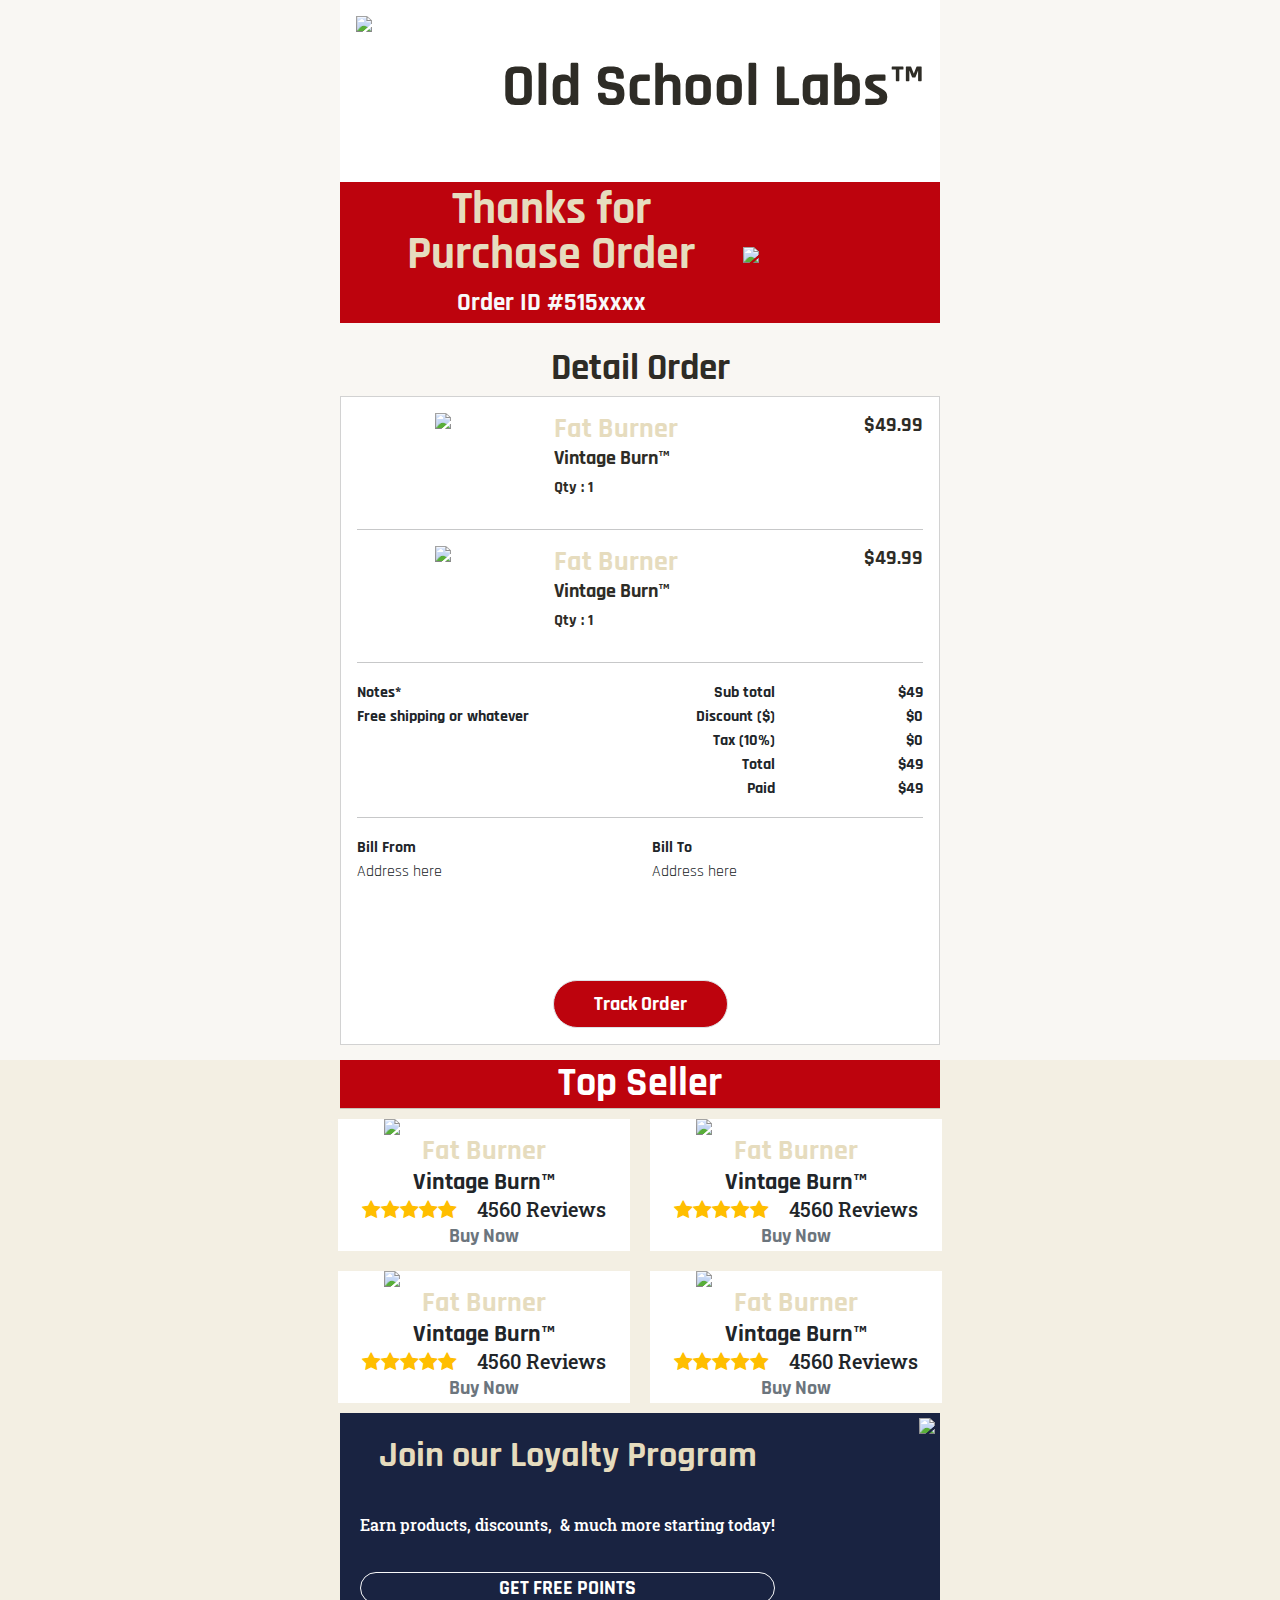
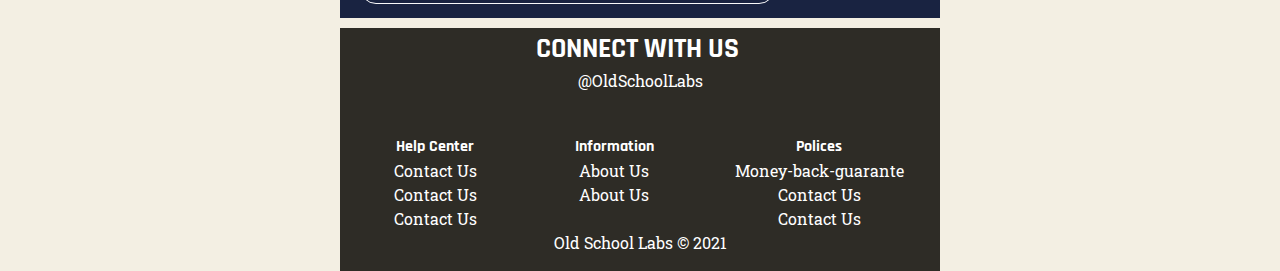
==== index.html @ bc4dd7f1 "deploying" ====
<!DOCTYPE html><html lang="en"><head><meta charset="utf-8"><meta name="viewport" content="width=device-width, initial-scale=1.0, shrink-to-fit=no"><title>oldschoodBst</title><link rel="stylesheet" href="https://cdn.jsdelivr.net/npm/bootstrap@5.1.0/dist/css/bootstrap.min.css"><link rel="stylesheet" href="https://fonts.googleapis.com/css?family=Rajdhani:400,700&amp;subset=devanagari,latin-ext&amp;display=swap"><link rel="stylesheet" href="https://fonts.googleapis.com/css?family=Roboto+Slab:300,400&amp;subset=greek-ext&amp;display=swap"><link rel="stylesheet" href="https://cdnjs.cloudflare.com/ajax/libs/font-awesome/4.7.0/css/font-awesome.min.css"><link rel="stylesheet" href="https://cdnjs.cloudflare.com/ajax/libs/ionicons/2.0.1/css/ionicons.min.css"><link rel="stylesheet" href="assets/css/styles.min.css"></head><body style="background: #f9f7f3;color: rgb(46,44,38);-webkit-font-smoothing: antialiased;-webkit-text-size-adjust: 100%;text-rendering: optimizeSpeed;"><div class="container-fluid d-flex flex-column flex-fill align-items-center align-items-xxl-center" style="background: url(&quot;https://cdn.shopify.com/s/files/1/0648/8063/files/Texture_Default.png?v=1631687213&quot;) no-repeat;background-size: cover;"><div class="card" style="max-width: 600px;background: rgb(255,255,255);border-style: none;border-radius: 0px;width: 100%;"><div class="card-body d-flex flex-row justify-content-between" style="background: url(&quot;https://cdn.shopify.com/s/files/1/0648/8063/files/Texture_Default.png?v=1631687213&quot;);background-size: contain;"><img src="https://cdn.shopify.com/s/files/1/0648/8063/files/OSL_Emblem_140_140x.png?v=1618841406" height="150"><div class="d-flex flex-row flex-wrap" style="margin-left: 15px;"><h1 class="display-4 d-xxl-flex align-self-center" style="color: #2e2c26;font-family: Rajdhani, sans-serif;font-size: 60px;font-weight: bold;line-height: 45px;">Old School Labs™</h1></div></div></div><div class="card" style="max-width: 600px;background: rgb(189,3,13);border-style: none;border-radius: 0px;width: 100%;"><div class="card-body d-flex flex-column-reverse justify-content-between align-items-center flex-sm-row" style="background: url(&quot;https://cdn.shopify.com/s/files/1/0648/8063/files/Texture_JW.png?v=1632138506&quot;);background-size: auto;padding: 0;padding-right: 5px;padding-left: 5px;padding-top: 5px;"><div class="d-flex flex-column justify-content-around flex-wrap" style="margin-left: 15px;"><h1 class="display-4 d-xxl-flex align-self-center" style="color: #e6dcbe;font-family: Rajdhani, sans-serif;font-size: 46px;font-weight: bold;line-height: 45px;text-align: center;">Thanks for Purchase Order</h1><a class="stretched-link link-light" href="#" target="_blank" style="font-family: Rajdhani, sans-serif;font-weight: bold;font-size: 25px;text-align: center;">Order ID #515xxxx</a></div><img src="https://cdn.shopify.com/s/files/1/0648/8063/files/Join_Ambassador_Program_3000x3000.png?v=1632138142" width="250"></div></div><div class="card" style="max-width: 600px;background: rgba(255,255,255,0);border-style: none;border-radius: 0px;width: 100%;margin-top: 15px;margin-bottom: 15px;"><div class="card-header" style="background: rgba(255,255,255,0);border-radius: 0px;border-width: 0px;padding-bottom: 0px;"><h3 class="display-4" style="color: #2e2c26;font-family: Rajdhani, sans-serif;font-size: 37px;font-weight: bold;line-height: 45px;margin-bottom: 0px;text-align: center;">Detail Order</h3></div><div class="card-body d-flex flex-column" style="background: url(&quot;https://cdn.shopify.com/s/files/1/0648/8063/files/Texture_Default.png?v=1631687213&quot;);background-size: contain;padding: 0px;padding-top: 5px;"><div class="row"><div class="col-12"><div class="card" style="border-radius: 0px;"><div class="card-body justify-content-between"><div class="row"><div class="col-4 d-flex d-md-flex justify-content-center align-items-center justify-content-md-center"><img src="https://cdn.shopify.com/s/files/1/0648/8063/products/VintageBURN120Caps_480x480.png?v=1628076348" height="100" style="max-height: 200px;"></div><div class="col-4 col-xl-5"><h3 style="font-family: Rajdhani, sans-serif;font-weight: bold;color: #e6dcbe;margin-bottom: 0px;">Fat Burner</h3><h5 style="font-family: Rajdhani, sans-serif;font-weight: bold;color: #2e2c26;">Vintage Burn<strong>™</strong></h5><h5 style="font-family: Rajdhani, sans-serif;font-weight: bold;color: #2e2c26;font-size: 16px;">Qty : 1</h5></div><div class="col-4 col-xl-3"><h5 style="font-family: Rajdhani, sans-serif;font-weight: bold;color: #2e2c26;text-align: right;">$49.99</h5></div></div><hr><div class="row"><div class="col-4 d-md-flex justify-content-md-center"><img src="https://cdn.shopify.com/s/files/1/0648/8063/products/VintageBURN120Caps_480x480.png?v=1628076348" height="100" style="max-height: 200px;"></div><div class="col-4 col-xl-5"><h3 style="font-family: Rajdhani, sans-serif;font-weight: bold;color: #e6dcbe;margin-bottom: 0px;">Fat Burner</h3><h5 style="font-family: Rajdhani, sans-serif;font-weight: bold;color: #2e2c26;">Vintage Burn<strong>™</strong></h5><h5 style="font-family: Rajdhani, sans-serif;font-weight: bold;color: #2e2c26;font-size: 16px;">Qty : 1</h5></div><div class="col-4 col-xl-3"><h5 style="font-family: Rajdhani, sans-serif;font-weight: bold;color: #2e2c26;text-align: right;">$49.99</h5></div></div><hr style="height: 3px;"><div class="row"><div class="col-4"><p style="text-align: left;font-family: Rajdhani, sans-serif;font-weight: bold;margin-bottom: 0px;">Notes*</p><p style="text-align: left;font-family: Rajdhani, sans-serif;font-weight: bold;margin-bottom: 0px;">Free shipping or whatever</p></div><div class="col-5"><p style="text-align: right;font-family: Rajdhani, sans-serif;font-weight: bold;margin-bottom: 0px;">Sub total</p><p style="text-align: right;font-family: Rajdhani, sans-serif;font-weight: bold;margin-bottom: 0px;">Discount ($)</p><p style="text-align: right;font-family: Rajdhani, sans-serif;font-weight: bold;margin-bottom: 0px;">Tax (10%)</p><p style="text-align: right;font-family: Rajdhani, sans-serif;font-weight: bold;margin-bottom: 0px;">Total</p><p style="text-align: right;font-family: Rajdhani, sans-serif;font-weight: bold;margin-bottom: 0px;">Paid</p></div><div class="col-3"><p style="text-align: right;font-family: Rajdhani, sans-serif;font-weight: bold;margin-bottom: 0px;">$49</p><p style="text-align: right;font-family: Rajdhani, sans-serif;font-weight: bold;margin-bottom: 0px;">$0</p><p style="text-align: right;font-family: Rajdhani, sans-serif;font-weight: bold;margin-bottom: 0px;">$0</p><p style="text-align: right;font-family: Rajdhani, sans-serif;font-weight: bold;margin-bottom: 0px;">$49</p><p style="text-align: right;font-family: Rajdhani, sans-serif;font-weight: bold;margin-bottom: 0px;">$49</p></div></div><hr style="height: 3px;"><div class="row"><div class="col-6"><p style="text-align: left;font-family: Rajdhani, sans-serif;font-weight: bold;margin-bottom: 0px;">Bill From</p><p style="text-align: left;font-family: Rajdhani, sans-serif;margin-bottom: 0px;">Address here<br><br><br><br><br></p></div><div class="col-6"><p style="text-align: left;font-family: Rajdhani, sans-serif;font-weight: bold;margin-bottom: 0px;">Bill To</p><p style="text-align: left;font-family: Rajdhani, sans-serif;margin-bottom: 0px;">Address here<br><br><br><br><br></p></div></div><div class="row"><div class="col-12 d-flex justify-content-center align-self-center"><button class="btn btn-dark btn-lg border rounded-pill" type="button" style="font-family: Rajdhani, sans-serif;font-weight: bold;padding-right: 40px;padding-left: 40px;background: #bd030d;">Track Order</button></div></div></div></div></div></div></div></div></div><div class="container-fluid d-flex flex-column flex-fill align-items-center align-items-xxl-center" style="background: #f3efe3;"><div class="card" style="max-width: 600px;background: rgba(255,255,255,0);border-style: none;border-radius: 0px;width: 100%;"><div class="card-header" style="padding: 0;padding-bottom: 0px;background: rgba(255,255,255,0);"><h1 style="color: rgb(255,255,255);text-align: center;font-family: Rajdhani, sans-serif;font-weight: bold;margin-bottom: 0px;background: #bd030d;">Top Seller</h1></div><div class="card-body" style="padding: 0;"><div class="row"><div class="col-12 col-sm-12 col-md-6" style="margin: 0px;padding: 10px;padding-right: 10px;"><div class="d-flex justify-content-evenly flex-md-column align-items-md-center" style="background: #ffffff;"><img class="img-fluid" src="https://cdn.shopify.com/s/files/1/0648/8063/products/VintageBURN120Caps_480x480.png?v=1628076348" width="200"><div class="d-flex d-lg-flex flex-column justify-content-center align-items-center justify-content-lg-center align-items-lg-center"><h3 style="text-align: center;font-family: Rajdhani, sans-serif;font-weight: bold;color: #e6dcbe;margin-bottom: 0px;">Fat Burner</h3><h4 style="text-align: center;font-family: Rajdhani, sans-serif;font-weight: bold;margin: 0px;">Vintage Burn<strong>™</strong></h4><h5 style="text-align: center;font-family: 'Roboto Slab', serif;margin: 0px;"><i class="fa fa-star" style="color: rgb(255,190,0);"></i><i class="fa fa-star" style="color: rgb(255,190,0);"></i><i class="fa fa-star" style="color: rgb(255,190,0);"></i><i class="fa fa-star" style="color: rgb(255,190,0);"></i><i class="fa fa-star" style="color: rgb(255,190,0);"></i>&nbsp; &nbsp; 4560 Reviews</h5><a class="stretched-link link-secondary" href="#" style="font-family: Rajdhani, sans-serif;font-weight: bold;font-size: 20px;">Buy Now</a></div></div></div><div class="col-12 col-sm-12 col-md-6" style="margin: 0px;padding: 10px;padding-right: 10px;"><div class="d-flex justify-content-evenly flex-md-column align-items-md-center" style="background: #ffffff;"><img class="img-fluid" src="https://cdn.shopify.com/s/files/1/0648/8063/products/VintageBURN120Caps_480x480.png?v=1628076348" width="200"><div class="d-flex d-lg-flex flex-column justify-content-center align-items-center justify-content-lg-center align-items-lg-center"><h3 style="text-align: center;font-family: Rajdhani, sans-serif;font-weight: bold;color: #e6dcbe;margin-bottom: 0px;">Fat Burner</h3><h4 style="text-align: center;font-family: Rajdhani, sans-serif;font-weight: bold;margin: 0px;">Vintage Burn<strong>™</strong></h4><h5 style="text-align: center;font-family: 'Roboto Slab', serif;margin: 0px;"><i class="fa fa-star" style="color: rgb(255,190,0);"></i><i class="fa fa-star" style="color: rgb(255,190,0);"></i><i class="fa fa-star" style="color: rgb(255,190,0);"></i><i class="fa fa-star" style="color: rgb(255,190,0);"></i><i class="fa fa-star" style="color: rgb(255,190,0);"></i>&nbsp; &nbsp; 4560 Reviews</h5><a class="stretched-link link-secondary" href="#" style="font-family: Rajdhani, sans-serif;font-weight: bold;font-size: 20px;">Buy Now</a></div></div></div><div class="col-12 col-sm-12 col-md-6" style="margin: 0px;padding: 10px;padding-right: 10px;"><div class="d-flex justify-content-evenly flex-md-column align-items-md-center" style="background: #ffffff;"><img class="img-fluid" src="https://cdn.shopify.com/s/files/1/0648/8063/products/VintageBURN120Caps_480x480.png?v=1628076348" width="200"><div class="d-flex d-lg-flex flex-column justify-content-center align-items-center justify-content-lg-center align-items-lg-center"><h3 style="text-align: center;font-family: Rajdhani, sans-serif;font-weight: bold;color: #e6dcbe;margin-bottom: 0px;">Fat Burner</h3><h4 style="text-align: center;font-family: Rajdhani, sans-serif;font-weight: bold;margin: 0px;">Vintage Burn<strong>™</strong></h4><h5 style="text-align: center;font-family: 'Roboto Slab', serif;margin: 0px;"><i class="fa fa-star" style="color: rgb(255,190,0);"></i><i class="fa fa-star" style="color: rgb(255,190,0);"></i><i class="fa fa-star" style="color: rgb(255,190,0);"></i><i class="fa fa-star" style="color: rgb(255,190,0);"></i><i class="fa fa-star" style="color: rgb(255,190,0);"></i>&nbsp; &nbsp; 4560 Reviews</h5><a class="stretched-link link-secondary" href="#" style="font-family: Rajdhani, sans-serif;font-weight: bold;font-size: 20px;">Buy Now</a></div></div></div><div class="col-12 col-sm-12 col-md-6" style="margin: 0px;padding: 10px;padding-right: 10px;"><div class="d-flex justify-content-evenly flex-md-column align-items-md-center" style="background: #ffffff;"><img class="img-fluid" src="https://cdn.shopify.com/s/files/1/0648/8063/products/VintageBURN120Caps_480x480.png?v=1628076348" width="200"><div class="d-flex d-lg-flex flex-column justify-content-center align-items-center justify-content-lg-center align-items-lg-center"><h3 style="text-align: center;font-family: Rajdhani, sans-serif;font-weight: bold;color: #e6dcbe;margin-bottom: 0px;">Fat Burner</h3><h4 style="text-align: center;font-family: Rajdhani, sans-serif;font-weight: bold;margin: 0px;">Vintage Burn<strong>™</strong></h4><h5 style="text-align: center;font-family: 'Roboto Slab', serif;margin: 0px;"><i class="fa fa-star" style="color: rgb(255,190,0);"></i><i class="fa fa-star" style="color: rgb(255,190,0);"></i><i class="fa fa-star" style="color: rgb(255,190,0);"></i><i class="fa fa-star" style="color: rgb(255,190,0);"></i><i class="fa fa-star" style="color: rgb(255,190,0);"></i>&nbsp; &nbsp; 4560 Reviews</h5><a class="stretched-link link-secondary" href="#" style="font-family: Rajdhani, sans-serif;font-weight: bold;font-size: 20px;">Buy Now</a></div></div></div></div></div></div><div class="card" style="max-width: 600px;background: #192341;border-style: none;border-radius: 0px;width: 100%;"><div class="card-body d-flex flex-column-reverse justify-content-between flex-sm-row" style="background: url(&quot;https://cdn.shopify.com/s/files/1/0648/8063/files/Texture_Join.png?v=1632138506&quot;);background-size: cover;padding: 0;padding-right: 5px;padding-left: 5px;padding-top: 5px;"><div class="d-flex flex-column justify-content-around flex-wrap" style="margin-left: 15px;"><h1 class="display-4 d-xxl-flex align-self-center" style="color: #e6dcbe;font-family: Rajdhani, sans-serif;font-size: 36px;font-weight: bold;line-height: 45px;">Join our Loyalty Program</h1><h1 style="font-family: 'Roboto Slab', serif;color: rgb(255,255,255);font-size: 16px;">Earn products, discounts,&nbsp; &amp; much more starting today!<br></h1><a class="stretched-link border rounded-pill border-light" href="#" style="color: rgb(255,255,255);font-family: Rajdhani, sans-serif;font-weight: bold;font-size: 20px;text-align: center;border-radius: 43px;border: 2px solid rgb(255,255,255);" target="_blank">GET FREE POINTS</a></div><img src="https://cdn.shopify.com/s/files/1/0648/8063/files/Loyatly_stack_480x.png?v=1620044247" height="200"></div></div></div><div class="container-fluid d-flex flex-column flex-fill align-items-center align-items-xxl-center" style="background: #f3efe3;"><div class="card" style="max-width: 600px;background: #2e2c26;border-style: none;border-radius: 0px;width: 100%;margin-top: 10px;"><div class="card-body d-flex flex-column-reverse justify-content-between flex-sm-row" style="padding: 0;padding-right: 5px;padding-left: 5px;padding-top: 5px;"><footer style="color: rgb(255,255,255);"><div class="row"><div class="col d-flex flex-column justify-content-center align-items-center flex-sm-column"><h3 style="font-family: Rajdhani, sans-serif;font-weight: bold;margin-bottom: 0px;">CONNECT WITH US&nbsp;</h3><p style="font-family: 'Roboto Slab', serif;margin-bottom: 0px;padding-top: 2px;">@OldSchoolLabs</p></div><div class="col-12 d-flex d-xxl-flex justify-content-center justify-content-xxl-center item social"><a href="#"><i class="icon ion-social-facebook" style="font-size: 28px;color: rgb(255,255,255);padding: 16px;"></i></a><a href="#"><i class="icon ion-social-twitter" style="font-size: 28px;color: rgb(255,255,255);padding: 16px;"></i></a><a href="#"><i class="icon ion-social-snapchat" style="font-size: 28px;color: rgb(255,255,255);padding: 16px;"></i></a><a href="#"><i class="icon ion-social-instagram" style="font-size: 28px;color: rgb(255,255,255);padding: 16px;"></i></a></div><div class="col-sm-4 col-md-4 d-flex d-xxl-flex flex-column align-items-center item"><span style="font-family: Rajdhani, sans-serif;font-weight: bold;">Help Center</span><span style="font-family: 'Roboto Slab', serif;">Contact Us</span><span style="font-family: 'Roboto Slab', serif;">Contact Us</span><span style="font-family: 'Roboto Slab', serif;">Contact Us</span></div><div class="col-sm-3 col-md-3 d-flex d-xxl-flex flex-column align-items-center item"><span style="font-family: Rajdhani, sans-serif;font-weight: bold;">Information</span><span style="font-family: 'Roboto Slab', serif;">About Us</span><span style="font-family: 'Roboto Slab', serif;">About Us</span></div><div class="col-sm-5 col-md-5 d-flex d-xxl-flex flex-column align-items-center item"><span style="font-family: Rajdhani, sans-serif;font-weight: bold;">Polices</span><span style="font-family: 'Roboto Slab', serif;">Money-back-guarante</span><span style="font-family: 'Roboto Slab', serif;">Contact Us</span><span style="font-family: 'Roboto Slab', serif;">Contact Us</span></div><div class="col"><p class="copyright" style="text-align: center;font-family: 'Roboto Slab', serif;">Old School Labs © 2021</p></div></div></footer></div></div></div><script src="https://cdn.jsdelivr.net/npm/bootstrap@5.1.0/dist/js/bootstrap.bundle.min.js"></script></body></html>
---- assets/css/styles.min.css ----
a{text-decoration:none}
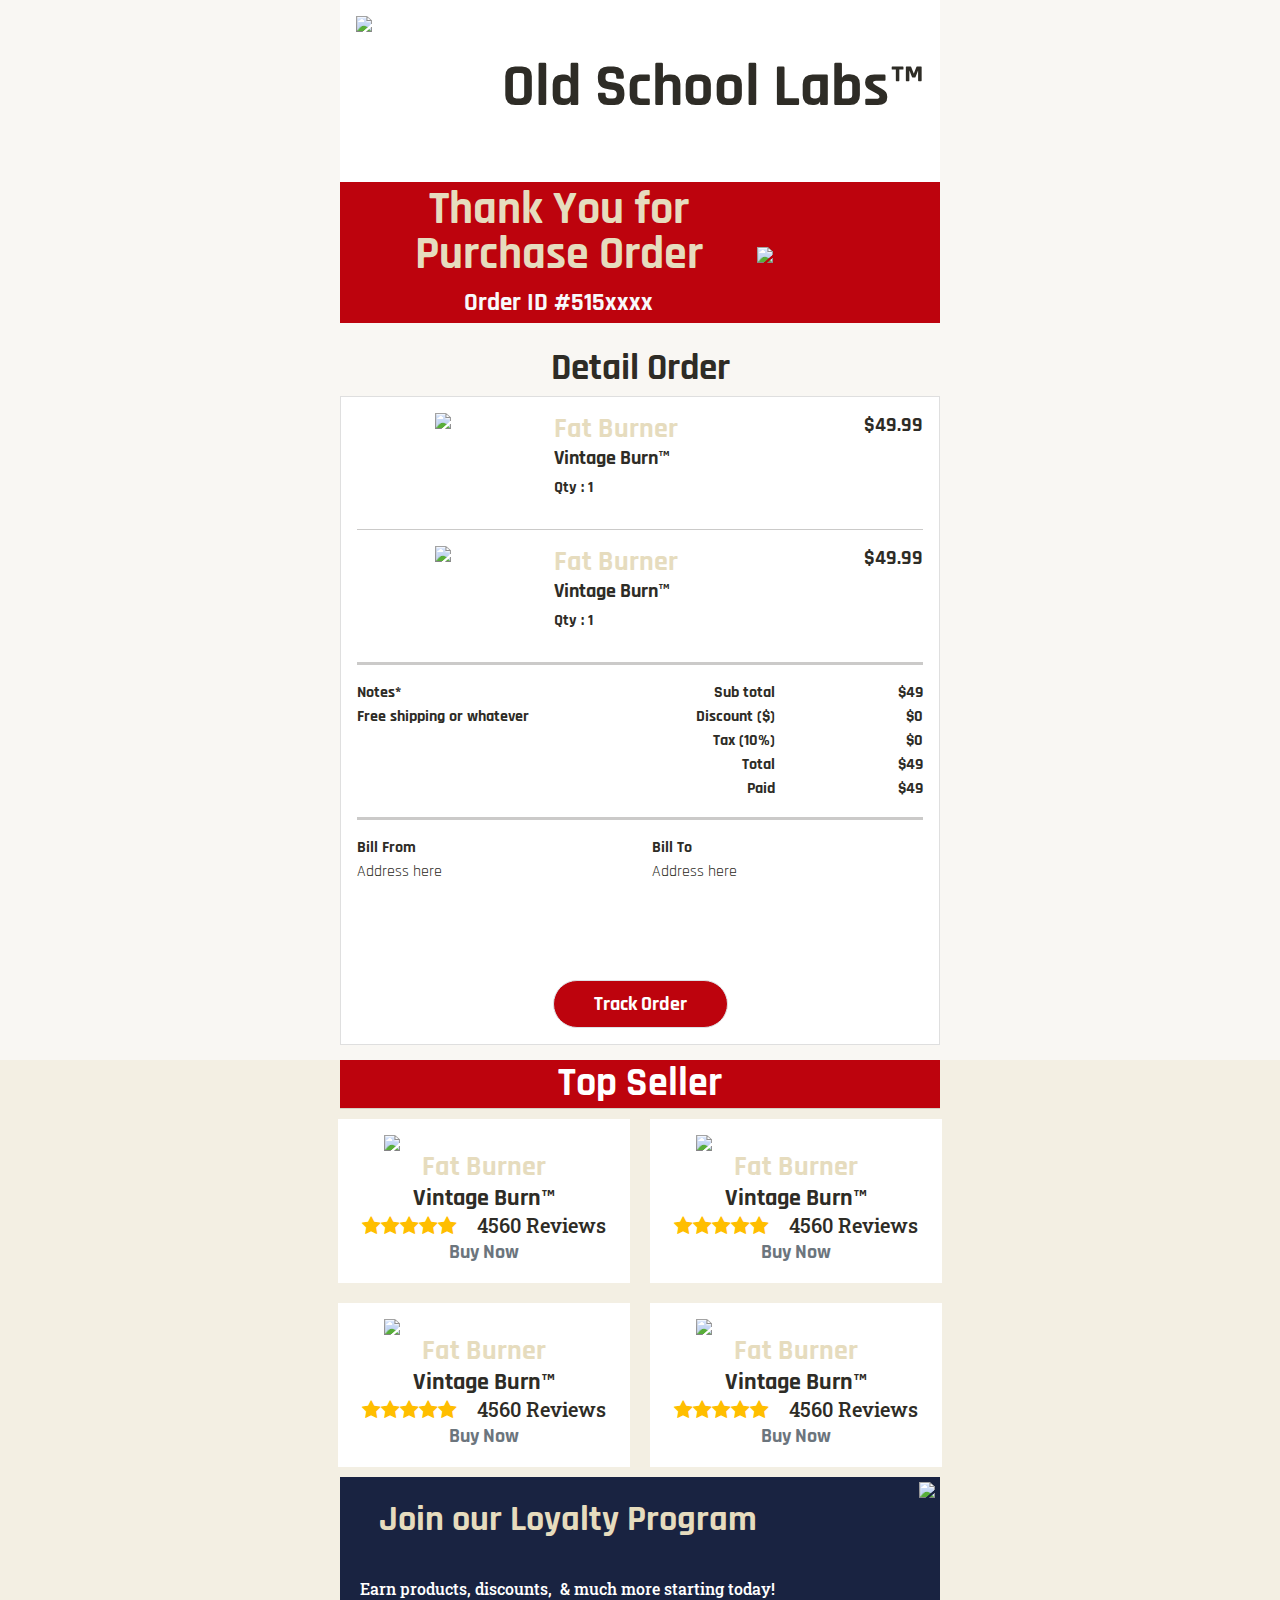
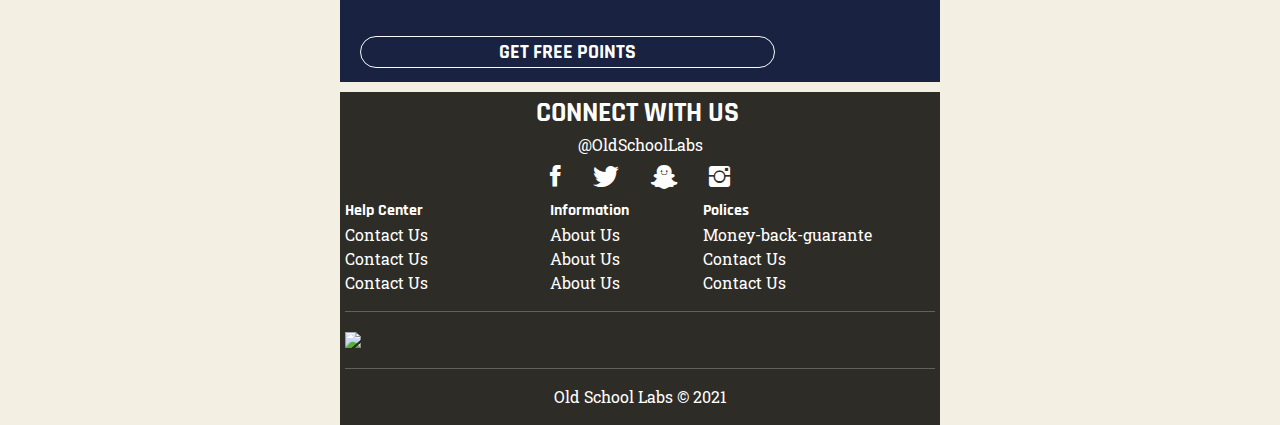
==== commit eedb3590: "correction" ====
--- a/index.html
+++ b/index.html
@@ -1 +1,207 @@
-<!DOCTYPE html><html lang="en"><head><meta charset="utf-8"><meta name="viewport" content="width=device-width, initial-scale=1.0, shrink-to-fit=no"><title>oldschoodBst</title><link rel="stylesheet" href="https://cdn.jsdelivr.net/npm/bootstrap@5.1.0/dist/css/bootstrap.min.css"><link rel="stylesheet" href="https://fonts.googleapis.com/css?family=Rajdhani:400,700&amp;subset=devanagari,latin-ext&amp;display=swap"><link rel="stylesheet" href="https://fonts.googleapis.com/css?family=Roboto+Slab:300,400&amp;subset=greek-ext&amp;display=swap"><link rel="stylesheet" href="https://cdnjs.cloudflare.com/ajax/libs/font-awesome/4.7.0/css/font-awesome.min.css"><link rel="stylesheet" href="https://cdnjs.cloudflare.com/ajax/libs/ionicons/2.0.1/css/ionicons.min.css"><link rel="stylesheet" href="assets/css/styles.min.css"></head><body style="background: #f9f7f3;color: rgb(46,44,38);-webkit-font-smoothing: antialiased;-webkit-text-size-adjust: 100%;text-rendering: optimizeSpeed;"><div class="container-fluid d-flex flex-column flex-fill align-items-center align-items-xxl-center" style="background: url(&quot;https://cdn.shopify.com/s/files/1/0648/8063/files/Texture_Default.png?v=1631687213&quot;) no-repeat;background-size: cover;"><div class="card" style="max-width: 600px;background: rgb(255,255,255);border-style: none;border-radius: 0px;width: 100%;"><div class="card-body d-flex flex-row justify-content-between" style="background: url(&quot;https://cdn.shopify.com/s/files/1/0648/8063/files/Texture_Default.png?v=1631687213&quot;);background-size: contain;"><img src="https://cdn.shopify.com/s/files/1/0648/8063/files/OSL_Emblem_140_140x.png?v=1618841406" height="150"><div class="d-flex flex-row flex-wrap" style="margin-left: 15px;"><h1 class="display-4 d-xxl-flex align-self-center" style="color: #2e2c26;font-family: Rajdhani, sans-serif;font-size: 60px;font-weight: bold;line-height: 45px;">Old School Labs™</h1></div></div></div><div class="card" style="max-width: 600px;background: rgb(189,3,13);border-style: none;border-radius: 0px;width: 100%;"><div class="card-body d-flex flex-column-reverse justify-content-between align-items-center flex-sm-row" style="background: url(&quot;https://cdn.shopify.com/s/files/1/0648/8063/files/Texture_JW.png?v=1632138506&quot;);background-size: auto;padding: 0;padding-right: 5px;padding-left: 5px;padding-top: 5px;"><div class="d-flex flex-column justify-content-around flex-wrap" style="margin-left: 15px;"><h1 class="display-4 d-xxl-flex align-self-center" style="color: #e6dcbe;font-family: Rajdhani, sans-serif;font-size: 46px;font-weight: bold;line-height: 45px;text-align: center;">Thanks for Purchase Order</h1><a class="stretched-link link-light" href="#" target="_blank" style="font-family: Rajdhani, sans-serif;font-weight: bold;font-size: 25px;text-align: center;">Order ID #515xxxx</a></div><img src="https://cdn.shopify.com/s/files/1/0648/8063/files/Join_Ambassador_Program_3000x3000.png?v=1632138142" width="250"></div></div><div class="card" style="max-width: 600px;background: rgba(255,255,255,0);border-style: none;border-radius: 0px;width: 100%;margin-top: 15px;margin-bottom: 15px;"><div class="card-header" style="background: rgba(255,255,255,0);border-radius: 0px;border-width: 0px;padding-bottom: 0px;"><h3 class="display-4" style="color: #2e2c26;font-family: Rajdhani, sans-serif;font-size: 37px;font-weight: bold;line-height: 45px;margin-bottom: 0px;text-align: center;">Detail Order</h3></div><div class="card-body d-flex flex-column" style="background: url(&quot;https://cdn.shopify.com/s/files/1/0648/8063/files/Texture_Default.png?v=1631687213&quot;);background-size: contain;padding: 0px;padding-top: 5px;"><div class="row"><div class="col-12"><div class="card" style="border-radius: 0px;"><div class="card-body justify-content-between"><div class="row"><div class="col-4 d-flex d-md-flex justify-content-center align-items-center justify-content-md-center"><img src="https://cdn.shopify.com/s/files/1/0648/8063/products/VintageBURN120Caps_480x480.png?v=1628076348" height="100" style="max-height: 200px;"></div><div class="col-4 col-xl-5"><h3 style="font-family: Rajdhani, sans-serif;font-weight: bold;color: #e6dcbe;margin-bottom: 0px;">Fat Burner</h3><h5 style="font-family: Rajdhani, sans-serif;font-weight: bold;color: #2e2c26;">Vintage Burn<strong>™</strong></h5><h5 style="font-family: Rajdhani, sans-serif;font-weight: bold;color: #2e2c26;font-size: 16px;">Qty : 1</h5></div><div class="col-4 col-xl-3"><h5 style="font-family: Rajdhani, sans-serif;font-weight: bold;color: #2e2c26;text-align: right;">$49.99</h5></div></div><hr><div class="row"><div class="col-4 d-md-flex justify-content-md-center"><img src="https://cdn.shopify.com/s/files/1/0648/8063/products/VintageBURN120Caps_480x480.png?v=1628076348" height="100" style="max-height: 200px;"></div><div class="col-4 col-xl-5"><h3 style="font-family: Rajdhani, sans-serif;font-weight: bold;color: #e6dcbe;margin-bottom: 0px;">Fat Burner</h3><h5 style="font-family: Rajdhani, sans-serif;font-weight: bold;color: #2e2c26;">Vintage Burn<strong>™</strong></h5><h5 style="font-family: Rajdhani, sans-serif;font-weight: bold;color: #2e2c26;font-size: 16px;">Qty : 1</h5></div><div class="col-4 col-xl-3"><h5 style="font-family: Rajdhani, sans-serif;font-weight: bold;color: #2e2c26;text-align: right;">$49.99</h5></div></div><hr style="height: 3px;"><div class="row"><div class="col-4"><p style="text-align: left;font-family: Rajdhani, sans-serif;font-weight: bold;margin-bottom: 0px;">Notes*</p><p style="text-align: left;font-family: Rajdhani, sans-serif;font-weight: bold;margin-bottom: 0px;">Free shipping or whatever</p></div><div class="col-5"><p style="text-align: right;font-family: Rajdhani, sans-serif;font-weight: bold;margin-bottom: 0px;">Sub total</p><p style="text-align: right;font-family: Rajdhani, sans-serif;font-weight: bold;margin-bottom: 0px;">Discount ($)</p><p style="text-align: right;font-family: Rajdhani, sans-serif;font-weight: bold;margin-bottom: 0px;">Tax (10%)</p><p style="text-align: right;font-family: Rajdhani, sans-serif;font-weight: bold;margin-bottom: 0px;">Total</p><p style="text-align: right;font-family: Rajdhani, sans-serif;font-weight: bold;margin-bottom: 0px;">Paid</p></div><div class="col-3"><p style="text-align: right;font-family: Rajdhani, sans-serif;font-weight: bold;margin-bottom: 0px;">$49</p><p style="text-align: right;font-family: Rajdhani, sans-serif;font-weight: bold;margin-bottom: 0px;">$0</p><p style="text-align: right;font-family: Rajdhani, sans-serif;font-weight: bold;margin-bottom: 0px;">$0</p><p style="text-align: right;font-family: Rajdhani, sans-serif;font-weight: bold;margin-bottom: 0px;">$49</p><p style="text-align: right;font-family: Rajdhani, sans-serif;font-weight: bold;margin-bottom: 0px;">$49</p></div></div><hr style="height: 3px;"><div class="row"><div class="col-6"><p style="text-align: left;font-family: Rajdhani, sans-serif;font-weight: bold;margin-bottom: 0px;">Bill From</p><p style="text-align: left;font-family: Rajdhani, sans-serif;margin-bottom: 0px;">Address here<br><br><br><br><br></p></div><div class="col-6"><p style="text-align: left;font-family: Rajdhani, sans-serif;font-weight: bold;margin-bottom: 0px;">Bill To</p><p style="text-align: left;font-family: Rajdhani, sans-serif;margin-bottom: 0px;">Address here<br><br><br><br><br></p></div></div><div class="row"><div class="col-12 d-flex justify-content-center align-self-center"><button class="btn btn-dark btn-lg border rounded-pill" type="button" style="font-family: Rajdhani, sans-serif;font-weight: bold;padding-right: 40px;padding-left: 40px;background: #bd030d;">Track Order</button></div></div></div></div></div></div></div></div></div><div class="container-fluid d-flex flex-column flex-fill align-items-center align-items-xxl-center" style="background: #f3efe3;"><div class="card" style="max-width: 600px;background: rgba(255,255,255,0);border-style: none;border-radius: 0px;width: 100%;"><div class="card-header" style="padding: 0;padding-bottom: 0px;background: rgba(255,255,255,0);"><h1 style="color: rgb(255,255,255);text-align: center;font-family: Rajdhani, sans-serif;font-weight: bold;margin-bottom: 0px;background: #bd030d;">Top Seller</h1></div><div class="card-body" style="padding: 0;"><div class="row"><div class="col-12 col-sm-12 col-md-6" style="margin: 0px;padding: 10px;padding-right: 10px;"><div class="d-flex justify-content-evenly flex-md-column align-items-md-center" style="background: #ffffff;"><img class="img-fluid" src="https://cdn.shopify.com/s/files/1/0648/8063/products/VintageBURN120Caps_480x480.png?v=1628076348" width="200"><div class="d-flex d-lg-flex flex-column justify-content-center align-items-center justify-content-lg-center align-items-lg-center"><h3 style="text-align: center;font-family: Rajdhani, sans-serif;font-weight: bold;color: #e6dcbe;margin-bottom: 0px;">Fat Burner</h3><h4 style="text-align: center;font-family: Rajdhani, sans-serif;font-weight: bold;margin: 0px;">Vintage Burn<strong>™</strong></h4><h5 style="text-align: center;font-family: 'Roboto Slab', serif;margin: 0px;"><i class="fa fa-star" style="color: rgb(255,190,0);"></i><i class="fa fa-star" style="color: rgb(255,190,0);"></i><i class="fa fa-star" style="color: rgb(255,190,0);"></i><i class="fa fa-star" style="color: rgb(255,190,0);"></i><i class="fa fa-star" style="color: rgb(255,190,0);"></i>&nbsp; &nbsp; 4560 Reviews</h5><a class="stretched-link link-secondary" href="#" style="font-family: Rajdhani, sans-serif;font-weight: bold;font-size: 20px;">Buy Now</a></div></div></div><div class="col-12 col-sm-12 col-md-6" style="margin: 0px;padding: 10px;padding-right: 10px;"><div class="d-flex justify-content-evenly flex-md-column align-items-md-center" style="background: #ffffff;"><img class="img-fluid" src="https://cdn.shopify.com/s/files/1/0648/8063/products/VintageBURN120Caps_480x480.png?v=1628076348" width="200"><div class="d-flex d-lg-flex flex-column justify-content-center align-items-center justify-content-lg-center align-items-lg-center"><h3 style="text-align: center;font-family: Rajdhani, sans-serif;font-weight: bold;color: #e6dcbe;margin-bottom: 0px;">Fat Burner</h3><h4 style="text-align: center;font-family: Rajdhani, sans-serif;font-weight: bold;margin: 0px;">Vintage Burn<strong>™</strong></h4><h5 style="text-align: center;font-family: 'Roboto Slab', serif;margin: 0px;"><i class="fa fa-star" style="color: rgb(255,190,0);"></i><i class="fa fa-star" style="color: rgb(255,190,0);"></i><i class="fa fa-star" style="color: rgb(255,190,0);"></i><i class="fa fa-star" style="color: rgb(255,190,0);"></i><i class="fa fa-star" style="color: rgb(255,190,0);"></i>&nbsp; &nbsp; 4560 Reviews</h5><a class="stretched-link link-secondary" href="#" style="font-family: Rajdhani, sans-serif;font-weight: bold;font-size: 20px;">Buy Now</a></div></div></div><div class="col-12 col-sm-12 col-md-6" style="margin: 0px;padding: 10px;padding-right: 10px;"><div class="d-flex justify-content-evenly flex-md-column align-items-md-center" style="background: #ffffff;"><img class="img-fluid" src="https://cdn.shopify.com/s/files/1/0648/8063/products/VintageBURN120Caps_480x480.png?v=1628076348" width="200"><div class="d-flex d-lg-flex flex-column justify-content-center align-items-center justify-content-lg-center align-items-lg-center"><h3 style="text-align: center;font-family: Rajdhani, sans-serif;font-weight: bold;color: #e6dcbe;margin-bottom: 0px;">Fat Burner</h3><h4 style="text-align: center;font-family: Rajdhani, sans-serif;font-weight: bold;margin: 0px;">Vintage Burn<strong>™</strong></h4><h5 style="text-align: center;font-family: 'Roboto Slab', serif;margin: 0px;"><i class="fa fa-star" style="color: rgb(255,190,0);"></i><i class="fa fa-star" style="color: rgb(255,190,0);"></i><i class="fa fa-star" style="color: rgb(255,190,0);"></i><i class="fa fa-star" style="color: rgb(255,190,0);"></i><i class="fa fa-star" style="color: rgb(255,190,0);"></i>&nbsp; &nbsp; 4560 Reviews</h5><a class="stretched-link link-secondary" href="#" style="font-family: Rajdhani, sans-serif;font-weight: bold;font-size: 20px;">Buy Now</a></div></div></div><div class="col-12 col-sm-12 col-md-6" style="margin: 0px;padding: 10px;padding-right: 10px;"><div class="d-flex justify-content-evenly flex-md-column align-items-md-center" style="background: #ffffff;"><img class="img-fluid" src="https://cdn.shopify.com/s/files/1/0648/8063/products/VintageBURN120Caps_480x480.png?v=1628076348" width="200"><div class="d-flex d-lg-flex flex-column justify-content-center align-items-center justify-content-lg-center align-items-lg-center"><h3 style="text-align: center;font-family: Rajdhani, sans-serif;font-weight: bold;color: #e6dcbe;margin-bottom: 0px;">Fat Burner</h3><h4 style="text-align: center;font-family: Rajdhani, sans-serif;font-weight: bold;margin: 0px;">Vintage Burn<strong>™</strong></h4><h5 style="text-align: center;font-family: 'Roboto Slab', serif;margin: 0px;"><i class="fa fa-star" style="color: rgb(255,190,0);"></i><i class="fa fa-star" style="color: rgb(255,190,0);"></i><i class="fa fa-star" style="color: rgb(255,190,0);"></i><i class="fa fa-star" style="color: rgb(255,190,0);"></i><i class="fa fa-star" style="color: rgb(255,190,0);"></i>&nbsp; &nbsp; 4560 Reviews</h5><a class="stretched-link link-secondary" href="#" style="font-family: Rajdhani, sans-serif;font-weight: bold;font-size: 20px;">Buy Now</a></div></div></div></div></div></div><div class="card" style="max-width: 600px;background: #192341;border-style: none;border-radius: 0px;width: 100%;"><div class="card-body d-flex flex-column-reverse justify-content-between flex-sm-row" style="background: url(&quot;https://cdn.shopify.com/s/files/1/0648/8063/files/Texture_Join.png?v=1632138506&quot;);background-size: cover;padding: 0;padding-right: 5px;padding-left: 5px;padding-top: 5px;"><div class="d-flex flex-column justify-content-around flex-wrap" style="margin-left: 15px;"><h1 class="display-4 d-xxl-flex align-self-center" style="color: #e6dcbe;font-family: Rajdhani, sans-serif;font-size: 36px;font-weight: bold;line-height: 45px;">Join our Loyalty Program</h1><h1 style="font-family: 'Roboto Slab', serif;color: rgb(255,255,255);font-size: 16px;">Earn products, discounts,&nbsp; &amp; much more starting today!<br></h1><a class="stretched-link border rounded-pill border-light" href="#" style="color: rgb(255,255,255);font-family: Rajdhani, sans-serif;font-weight: bold;font-size: 20px;text-align: center;border-radius: 43px;border: 2px solid rgb(255,255,255);" target="_blank">GET FREE POINTS</a></div><img src="https://cdn.shopify.com/s/files/1/0648/8063/files/Loyatly_stack_480x.png?v=1620044247" height="200"></div></div></div><div class="container-fluid d-flex flex-column flex-fill align-items-center align-items-xxl-center" style="background: #f3efe3;"><div class="card" style="max-width: 600px;background: #2e2c26;border-style: none;border-radius: 0px;width: 100%;margin-top: 10px;"><div class="card-body d-flex flex-column-reverse justify-content-between flex-sm-row" style="padding: 0;padding-right: 5px;padding-left: 5px;padding-top: 5px;"><footer style="color: rgb(255,255,255);"><div class="row"><div class="col d-flex flex-column justify-content-center align-items-center flex-sm-column"><h3 style="font-family: Rajdhani, sans-serif;font-weight: bold;margin-bottom: 0px;">CONNECT WITH US&nbsp;</h3><p style="font-family: 'Roboto Slab', serif;margin-bottom: 0px;padding-top: 2px;">@OldSchoolLabs</p></div><div class="col-12 d-flex d-xxl-flex justify-content-center justify-content-xxl-center item social"><a href="#"><i class="icon ion-social-facebook" style="font-size: 28px;color: rgb(255,255,255);padding: 16px;"></i></a><a href="#"><i class="icon ion-social-twitter" style="font-size: 28px;color: rgb(255,255,255);padding: 16px;"></i></a><a href="#"><i class="icon ion-social-snapchat" style="font-size: 28px;color: rgb(255,255,255);padding: 16px;"></i></a><a href="#"><i class="icon ion-social-instagram" style="font-size: 28px;color: rgb(255,255,255);padding: 16px;"></i></a></div><div class="col-sm-4 col-md-4 d-flex d-xxl-flex flex-column align-items-center item"><span style="font-family: Rajdhani, sans-serif;font-weight: bold;">Help Center</span><span style="font-family: 'Roboto Slab', serif;">Contact Us</span><span style="font-family: 'Roboto Slab', serif;">Contact Us</span><span style="font-family: 'Roboto Slab', serif;">Contact Us</span></div><div class="col-sm-3 col-md-3 d-flex d-xxl-flex flex-column align-items-center item"><span style="font-family: Rajdhani, sans-serif;font-weight: bold;">Information</span><span style="font-family: 'Roboto Slab', serif;">About Us</span><span style="font-family: 'Roboto Slab', serif;">About Us</span></div><div class="col-sm-5 col-md-5 d-flex d-xxl-flex flex-column align-items-center item"><span style="font-family: Rajdhani, sans-serif;font-weight: bold;">Polices</span><span style="font-family: 'Roboto Slab', serif;">Money-back-guarante</span><span style="font-family: 'Roboto Slab', serif;">Contact Us</span><span style="font-family: 'Roboto Slab', serif;">Contact Us</span></div><div class="col"><p class="copyright" style="text-align: center;font-family: 'Roboto Slab', serif;">Old School Labs © 2021</p></div></div></footer></div></div></div><script src="https://cdn.jsdelivr.net/npm/bootstrap@5.1.0/dist/js/bootstrap.bundle.min.js"></script></body></html>+<!DOCTYPE html>
+<html lang="en">
+
+<head>
+    <meta charset="utf-8">
+    <meta name="viewport" content="width=device-width, initial-scale=1.0, shrink-to-fit=no">
+    <title>oldschoodBst</title>
+    <link rel="stylesheet" href="assets/bootstrap/css/bootstrap.min.css">
+    <link rel="stylesheet" href="https://fonts.googleapis.com/css?family=Rajdhani:400,700&amp;subset=devanagari,latin-ext&amp;display=swap">
+    <link rel="stylesheet" href="https://fonts.googleapis.com/css?family=Roboto+Slab:300,400&amp;subset=greek-ext&amp;display=swap">
+    <link rel="stylesheet" href="assets/fonts/font-awesome.min.css">
+    <link rel="stylesheet" href="assets/fonts/ionicons.min.css">
+    <link rel="stylesheet" href="assets/css/styles.css">
+</head>
+
+<body style="background: #f9f7f3;color: rgb(46,44,38);-webkit-font-smoothing: antialiased;-webkit-text-size-adjust: 100%;text-rendering: optimizeSpeed;">
+    <div class="container-fluid d-flex flex-column flex-fill align-items-center align-items-xxl-center" style="background: url(&quot;https://cdn.shopify.com/s/files/1/0648/8063/files/Texture_Default.png?v=1631687213&quot;) no-repeat;background-size: cover;">
+        <div class="card" style="max-width: 600px;background: rgb(255,255,255);border-style: none;border-radius: 0px;width: 100%;">
+            <div class="card-body d-flex flex-row justify-content-between" style="background: url(&quot;https://cdn.shopify.com/s/files/1/0648/8063/files/Texture_Default.png?v=1631687213&quot;);background-size: contain;"><img src="https://cdn.shopify.com/s/files/1/0648/8063/files/OSL_Emblem_140_140x.png?v=1618841406" height="150">
+                <div class="d-flex flex-row flex-wrap" style="margin-left: 15px;">
+                    <h1 class="display-4 d-xxl-flex align-self-center" style="color: #2e2c26;font-family: Rajdhani, sans-serif;font-size: 60px;font-weight: bold;line-height: 45px;">Old School Labs™</h1>
+                </div>
+            </div>
+        </div>
+        <div class="card" style="max-width: 600px;background: rgb(189,3,13);border-style: none;border-radius: 0px;width: 100%;">
+            <div class="card-body d-flex flex-column-reverse justify-content-between align-items-center flex-sm-row" style="background: url(&quot;https://cdn.shopify.com/s/files/1/0648/8063/files/Texture_JW.png?v=1632138506&quot;);background-size: auto;padding: 0;padding-right: 5px;padding-left: 5px;padding-top: 5px;">
+                <div class="d-flex flex-column justify-content-around flex-wrap" style="margin-left: 15px;">
+                    <h1 class="display-4 d-xxl-flex align-self-center" style="color: #e6dcbe;font-family: Rajdhani, sans-serif;font-size: 46px;font-weight: bold;line-height: 45px;text-align: center;">Thank You for Purchase Order</h1><a class="stretched-link link-light" href="#" target="_blank" style="font-family: Rajdhani, sans-serif;font-weight: bold;font-size: 25px;text-align: center;">Order ID #515xxxx</a>
+                </div><img src="https://cdn.shopify.com/s/files/1/0648/8063/files/Join_Ambassador_Program_3000x3000.png?v=1632138142" width="250">
+            </div>
+        </div>
+        <div class="card" style="max-width: 600px;background: rgba(255,255,255,0);border-style: none;border-radius: 0px;width: 100%;margin-top: 15px;margin-bottom: 15px;">
+            <div class="card-header" style="background: rgba(255,255,255,0);border-radius: 0px;border-width: 0px;padding-bottom: 0px;">
+                <h3 class="display-4" style="color: #2e2c26;font-family: Rajdhani, sans-serif;font-size: 37px;font-weight: bold;line-height: 45px;margin-bottom: 0px;text-align: center;">Detail Order</h3>
+            </div>
+            <div class="card-body d-flex flex-column" style="background: url(&quot;https://cdn.shopify.com/s/files/1/0648/8063/files/Texture_Default.png?v=1631687213&quot;);background-size: contain;padding: 0px;padding-top: 5px;">
+                <div class="row">
+                    <div class="col-12">
+                        <div class="card" style="border-radius: 0px;">
+                            <div class="card-body justify-content-between">
+                                <div class="row">
+                                    <div class="col-4 d-flex d-md-flex justify-content-center align-items-center justify-content-md-center"><img src="https://cdn.shopify.com/s/files/1/0648/8063/products/VintageBURN120Caps_480x480.png?v=1628076348" height="100" style="max-height: 200px;"></div>
+                                    <div class="col-4 col-xl-5">
+                                        <h3 style="font-family: Rajdhani, sans-serif;font-weight: bold;color: #e6dcbe;margin-bottom: 0px;">Fat Burner</h3>
+                                        <h5 style="font-family: Rajdhani, sans-serif;font-weight: bold;color: #2e2c26;">Vintage Burn<strong>™</strong></h5>
+                                        <h5 style="font-family: Rajdhani, sans-serif;font-weight: bold;color: #2e2c26;font-size: 16px;">Qty : 1</h5>
+                                    </div>
+                                    <div class="col-4 col-xl-3">
+                                        <h5 style="font-family: Rajdhani, sans-serif;font-weight: bold;color: #2e2c26;text-align: right;">$49.99</h5>
+                                    </div>
+                                </div>
+                                <hr>
+                                <div class="row">
+                                    <div class="col-4 d-md-flex justify-content-md-center"><img src="https://cdn.shopify.com/s/files/1/0648/8063/products/VintageBURN120Caps_480x480.png?v=1628076348" height="100" style="max-height: 200px;"></div>
+                                    <div class="col-4 col-xl-5">
+                                        <h3 style="font-family: Rajdhani, sans-serif;font-weight: bold;color: #e6dcbe;margin-bottom: 0px;">Fat Burner</h3>
+                                        <h5 style="font-family: Rajdhani, sans-serif;font-weight: bold;color: #2e2c26;">Vintage Burn<strong>™</strong></h5>
+                                        <h5 style="font-family: Rajdhani, sans-serif;font-weight: bold;color: #2e2c26;font-size: 16px;">Qty : 1</h5>
+                                    </div>
+                                    <div class="col-4 col-xl-3">
+                                        <h5 style="font-family: Rajdhani, sans-serif;font-weight: bold;color: #2e2c26;text-align: right;">$49.99</h5>
+                                    </div>
+                                </div>
+                                <hr style="height: 3px;">
+                                <div class="row">
+                                    <div class="col-4">
+                                        <p style="text-align: left;font-family: Rajdhani, sans-serif;font-weight: bold;margin-bottom: 0px;">Notes*</p>
+                                        <p style="text-align: left;font-family: Rajdhani, sans-serif;font-weight: bold;margin-bottom: 0px;">Free shipping or whatever</p>
+                                    </div>
+                                    <div class="col-5">
+                                        <p style="text-align: right;font-family: Rajdhani, sans-serif;font-weight: bold;margin-bottom: 0px;">Sub total</p>
+                                        <p style="text-align: right;font-family: Rajdhani, sans-serif;font-weight: bold;margin-bottom: 0px;">Discount ($)</p>
+                                        <p style="text-align: right;font-family: Rajdhani, sans-serif;font-weight: bold;margin-bottom: 0px;">Tax (10%)</p>
+                                        <p style="text-align: right;font-family: Rajdhani, sans-serif;font-weight: bold;margin-bottom: 0px;">Total</p>
+                                        <p style="text-align: right;font-family: Rajdhani, sans-serif;font-weight: bold;margin-bottom: 0px;">Paid</p>
+                                    </div>
+                                    <div class="col-3">
+                                        <p style="text-align: right;font-family: Rajdhani, sans-serif;font-weight: bold;margin-bottom: 0px;">$49</p>
+                                        <p style="text-align: right;font-family: Rajdhani, sans-serif;font-weight: bold;margin-bottom: 0px;">$0</p>
+                                        <p style="text-align: right;font-family: Rajdhani, sans-serif;font-weight: bold;margin-bottom: 0px;">$0</p>
+                                        <p style="text-align: right;font-family: Rajdhani, sans-serif;font-weight: bold;margin-bottom: 0px;">$49</p>
+                                        <p style="text-align: right;font-family: Rajdhani, sans-serif;font-weight: bold;margin-bottom: 0px;">$49</p>
+                                    </div>
+                                </div>
+                                <hr style="height: 3px;">
+                                <div class="row">
+                                    <div class="col-6">
+                                        <p style="text-align: left;font-family: Rajdhani, sans-serif;font-weight: bold;margin-bottom: 0px;">Bill From</p>
+                                        <p style="text-align: left;font-family: Rajdhani, sans-serif;margin-bottom: 0px;">Address here<br><br><br><br><br></p>
+                                    </div>
+                                    <div class="col-6">
+                                        <p style="text-align: left;font-family: Rajdhani, sans-serif;font-weight: bold;margin-bottom: 0px;">Bill To</p>
+                                        <p style="text-align: left;font-family: Rajdhani, sans-serif;margin-bottom: 0px;">Address here<br><br><br><br><br></p>
+                                    </div>
+                                </div>
+                                <div class="row">
+                                    <div class="col-12 d-flex justify-content-center align-self-center"><button class="btn btn-dark btn-lg border rounded-pill" type="button" style="font-family: Rajdhani, sans-serif;font-weight: bold;padding-right: 40px;padding-left: 40px;background: #bd030d;">Track Order</button></div>
+                                </div>
+                            </div>
+                        </div>
+                    </div>
+                </div>
+            </div>
+        </div>
+    </div>
+    <div class="container-fluid d-flex flex-column flex-fill align-items-center align-items-xxl-center" style="background: #f3efe3;">
+        <div class="card" style="max-width: 600px;background: rgba(255,255,255,0);border-style: none;border-radius: 0px;width: 100%;">
+            <div class="card-header" style="padding: 0;padding-bottom: 0px;background: rgba(255,255,255,0);">
+                <h1 style="color: rgb(255,255,255);text-align: center;font-family: Rajdhani, sans-serif;font-weight: bold;margin-bottom: 0px;background: #bd030d;">Top Seller</h1>
+            </div>
+            <div class="card-body" style="padding: 0;">
+                <div class="row">
+                    <div class="col-12 col-sm-12 col-md-6" style="margin: 0px;padding: 10px;padding-right: 10px;">
+                        <div class="d-flex justify-content-evenly flex-md-column align-items-md-center" style="background: #ffffff;">
+                            <div class="card" style="border-radius: 0px;border-width: 0px;">
+                                <div class="card-body d-flex flex-column justify-content-center align-items-center"><img class="img-fluid" src="https://cdn.shopify.com/s/files/1/0648/8063/products/VintageBURN120Caps_480x480.png?v=1628076348" width="200">
+                                    <div class="d-flex d-lg-flex flex-column justify-content-center align-items-center justify-content-lg-center align-items-lg-center">
+                                        <h3 style="text-align: center;font-family: Rajdhani, sans-serif;font-weight: bold;color: #e6dcbe;margin-bottom: 0px;">Fat Burner</h3>
+                                        <h4 style="text-align: center;font-family: Rajdhani, sans-serif;font-weight: bold;margin: 0px;">Vintage Burn<strong>™</strong></h4>
+                                        <h5 style="text-align: center;font-family: 'Roboto Slab', serif;margin: 0px;"><i class="fa fa-star" style="color: rgb(255,190,0);"></i><i class="fa fa-star" style="color: rgb(255,190,0);"></i><i class="fa fa-star" style="color: rgb(255,190,0);"></i><i class="fa fa-star" style="color: rgb(255,190,0);"></i><i class="fa fa-star" style="color: rgb(255,190,0);"></i>&nbsp; &nbsp; 4560 Reviews</h5><a class="stretched-link link-secondary" href="#" style="font-family: Rajdhani, sans-serif;font-weight: bold;font-size: 20px;">Buy Now</a>
+                                    </div>
+                                </div>
+                            </div>
+                        </div>
+                    </div>
+                    <div class="col-12 col-sm-12 col-md-6" style="margin: 0px;padding: 10px;padding-right: 10px;">
+                        <div class="d-flex justify-content-evenly flex-md-column align-items-md-center" style="background: #ffffff;">
+                            <div class="card" style="border-radius: 0px;border-width: 0px;">
+                                <div class="card-body d-flex flex-column justify-content-center align-items-center"><img class="img-fluid" src="https://cdn.shopify.com/s/files/1/0648/8063/products/VintageBURN120Caps_480x480.png?v=1628076348" width="200">
+                                    <div class="d-flex d-lg-flex flex-column justify-content-center align-items-center justify-content-lg-center align-items-lg-center">
+                                        <h3 style="text-align: center;font-family: Rajdhani, sans-serif;font-weight: bold;color: #e6dcbe;margin-bottom: 0px;">Fat Burner</h3>
+                                        <h4 style="text-align: center;font-family: Rajdhani, sans-serif;font-weight: bold;margin: 0px;">Vintage Burn<strong>™</strong></h4>
+                                        <h5 style="text-align: center;font-family: 'Roboto Slab', serif;margin: 0px;"><i class="fa fa-star" style="color: rgb(255,190,0);"></i><i class="fa fa-star" style="color: rgb(255,190,0);"></i><i class="fa fa-star" style="color: rgb(255,190,0);"></i><i class="fa fa-star" style="color: rgb(255,190,0);"></i><i class="fa fa-star" style="color: rgb(255,190,0);"></i>&nbsp; &nbsp; 4560 Reviews</h5><a class="stretched-link link-secondary" href="#" style="font-family: Rajdhani, sans-serif;font-weight: bold;font-size: 20px;">Buy Now</a>
+                                    </div>
+                                </div>
+                            </div>
+                        </div>
+                    </div>
+                    <div class="col-12 col-sm-12 col-md-6" style="margin: 0px;padding: 10px;padding-right: 10px;">
+                        <div class="d-flex justify-content-evenly flex-md-column align-items-md-center" style="background: #ffffff;">
+                            <div class="card" style="border-radius: 0px;border-width: 0px;">
+                                <div class="card-body d-flex flex-column justify-content-center align-items-center"><img class="img-fluid" src="https://cdn.shopify.com/s/files/1/0648/8063/products/VintageBURN120Caps_480x480.png?v=1628076348" width="200">
+                                    <div class="d-flex d-lg-flex flex-column justify-content-center align-items-center justify-content-lg-center align-items-lg-center">
+                                        <h3 style="text-align: center;font-family: Rajdhani, sans-serif;font-weight: bold;color: #e6dcbe;margin-bottom: 0px;">Fat Burner</h3>
+                                        <h4 style="text-align: center;font-family: Rajdhani, sans-serif;font-weight: bold;margin: 0px;">Vintage Burn<strong>™</strong></h4>
+                                        <h5 style="text-align: center;font-family: 'Roboto Slab', serif;margin: 0px;"><i class="fa fa-star" style="color: rgb(255,190,0);"></i><i class="fa fa-star" style="color: rgb(255,190,0);"></i><i class="fa fa-star" style="color: rgb(255,190,0);"></i><i class="fa fa-star" style="color: rgb(255,190,0);"></i><i class="fa fa-star" style="color: rgb(255,190,0);"></i>&nbsp; &nbsp; 4560 Reviews</h5><a class="stretched-link link-secondary" href="#" style="font-family: Rajdhani, sans-serif;font-weight: bold;font-size: 20px;">Buy Now</a>
+                                    </div>
+                                </div>
+                            </div>
+                        </div>
+                    </div>
+                    <div class="col-12 col-sm-12 col-md-6" style="margin: 0px;padding: 10px;padding-right: 10px;">
+                        <div class="d-flex justify-content-evenly flex-md-column align-items-md-center" style="background: #ffffff;">
+                            <div class="card" style="border-radius: 0px;border-width: 0px;">
+                                <div class="card-body d-flex flex-column justify-content-center align-items-center"><img class="img-fluid" src="https://cdn.shopify.com/s/files/1/0648/8063/products/VintageBURN120Caps_480x480.png?v=1628076348" width="200">
+                                    <div class="d-flex d-lg-flex flex-column justify-content-center align-items-center justify-content-lg-center align-items-lg-center">
+                                        <h3 style="text-align: center;font-family: Rajdhani, sans-serif;font-weight: bold;color: #e6dcbe;margin-bottom: 0px;">Fat Burner</h3>
+                                        <h4 style="text-align: center;font-family: Rajdhani, sans-serif;font-weight: bold;margin: 0px;">Vintage Burn<strong>™</strong></h4>
+                                        <h5 style="text-align: center;font-family: 'Roboto Slab', serif;margin: 0px;"><i class="fa fa-star" style="color: rgb(255,190,0);"></i><i class="fa fa-star" style="color: rgb(255,190,0);"></i><i class="fa fa-star" style="color: rgb(255,190,0);"></i><i class="fa fa-star" style="color: rgb(255,190,0);"></i><i class="fa fa-star" style="color: rgb(255,190,0);"></i>&nbsp; &nbsp; 4560 Reviews</h5><a class="stretched-link link-secondary" href="#" style="font-family: Rajdhani, sans-serif;font-weight: bold;font-size: 20px;">Buy Now</a>
+                                    </div>
+                                </div>
+                            </div>
+                        </div>
+                    </div>
+                </div>
+            </div>
+        </div>
+    </div>
+    <div class="container-fluid d-flex flex-column flex-fill align-items-center align-items-xxl-center" style="background: #f3efe3;">
+        <div class="card" style="max-width: 600px;background: #192341;border-style: none;border-radius: 0px;width: 100%;">
+            <div class="card-body d-flex flex-column-reverse justify-content-between flex-sm-row" style="background: url(&quot;https://cdn.shopify.com/s/files/1/0648/8063/files/Texture_Join.png?v=1632138506&quot;);background-size: cover;padding: 0;padding-right: 5px;padding-left: 5px;padding-top: 5px;">
+                <div class="d-flex flex-column justify-content-around flex-wrap" style="margin-left: 15px;">
+                    <h1 class="display-4 d-xxl-flex align-self-center" style="color: #e6dcbe;font-family: Rajdhani, sans-serif;font-size: 36px;font-weight: bold;line-height: 45px;">Join our Loyalty Program</h1>
+                    <h1 style="font-family: 'Roboto Slab', serif;color: rgb(255,255,255);font-size: 16px;">Earn products, discounts,&nbsp; &amp; much more starting today!<br></h1><a class="stretched-link border rounded-pill border-light" href="#" style="color: rgb(255,255,255);font-family: Rajdhani, sans-serif;font-weight: bold;font-size: 20px;text-align: center;border-radius: 43px;border: 2px solid rgb(255,255,255);" target="_blank">GET FREE POINTS</a>
+                </div><img src="https://cdn.shopify.com/s/files/1/0648/8063/files/Loyatly_stack_480x.png?v=1620044247" height="200">
+            </div>
+        </div>
+    </div>
+    <div class="container-fluid d-flex flex-column flex-fill align-items-center align-items-xxl-center" style="background: #f3efe3;">
+        <div class="card" style="max-width: 600px;background: #2e2c26;border-style: none;border-radius: 0px;width: 100%;margin-top: 10px;">
+            <div class="card-body d-flex flex-column-reverse justify-content-between flex-sm-row" style="padding: 0;padding-right: 5px;padding-left: 5px;padding-top: 5px;">
+                <footer style="color: rgb(255,255,255);">
+                    <div class="row">
+                        <div class="col d-flex flex-column justify-content-center align-items-center flex-sm-column">
+                            <h3 style="font-family: Rajdhani, sans-serif;font-weight: bold;margin-bottom: 0px;">CONNECT WITH US&nbsp;</h3>
+                            <p style="font-family: 'Roboto Slab', serif;margin-bottom: 0px;padding-top: 2px;">@OldSchoolLabs</p>
+                        </div>
+                        <div class="col-12 d-flex d-xxl-flex justify-content-center justify-content-xxl-center item social"><a href="#"><i class="icon ion-social-facebook" style="font-size: 28px;color: rgb(255,255,255);padding: 16px;"></i></a><a href="#"><i class="icon ion-social-twitter" style="font-size: 28px;color: rgb(255,255,255);padding: 16px;"></i></a><a href="#"><i class="icon ion-social-snapchat" style="font-size: 28px;color: rgb(255,255,255);padding: 16px;"></i></a><a href="#"><i class="icon ion-social-instagram" style="font-size: 28px;color: rgb(255,255,255);padding: 16px;"></i></a></div>
+                        <div class="col-sm-4 col-md-4 d-flex d-xxl-flex flex-column align-items-start item"><span style="font-family: Rajdhani, sans-serif;font-weight: bold;">Help Center</span><span style="font-family: 'Roboto Slab', serif;">Contact Us</span><span style="font-family: 'Roboto Slab', serif;">Contact Us</span><span style="font-family: 'Roboto Slab', serif;">Contact Us</span></div>
+                        <div class="col-sm-3 col-md-3 d-flex d-xxl-flex flex-column align-items-start item"><span style="font-family: Rajdhani, sans-serif;font-weight: bold;">Information</span><span style="font-family: 'Roboto Slab', serif;">About Us</span><span style="font-family: 'Roboto Slab', serif;">About Us</span><span style="font-family: 'Roboto Slab', serif;">About Us</span></div>
+                        <div class="col-sm-5 col-md-5 d-flex d-xxl-flex flex-column align-items-start item"><span style="font-family: Rajdhani, sans-serif;font-weight: bold;">Polices</span><span style="font-family: 'Roboto Slab', serif;">Money-back-guarante</span><span style="font-family: 'Roboto Slab', serif;">Contact Us</span><span style="font-family: 'Roboto Slab', serif;">Contact Us</span></div>
+                        <div class="col-12">
+                            <hr><img class="img-fluid" src="https://www.oldschoollabs.com/wp-content/themes/oldschoolsage/dist/images/kios_01216f78.png">
+                        </div>
+                        <div class="col-12">
+                            <hr>
+                            <p class="copyright" style="text-align: center;font-family: 'Roboto Slab', serif;">Old School Labs © 2021</p>
+                        </div>
+                    </div>
+                </footer>
+            </div>
+        </div>
+    </div>
+    <script src="assets/bootstrap/js/bootstrap.min.js"></script>
+</body>
+
+</html>--- a/assets/css/styles.css
+++ b/assets/css/styles.css
@@ -0,0 +1,4 @@
+a {
+  text-decoration: none;
+}
+
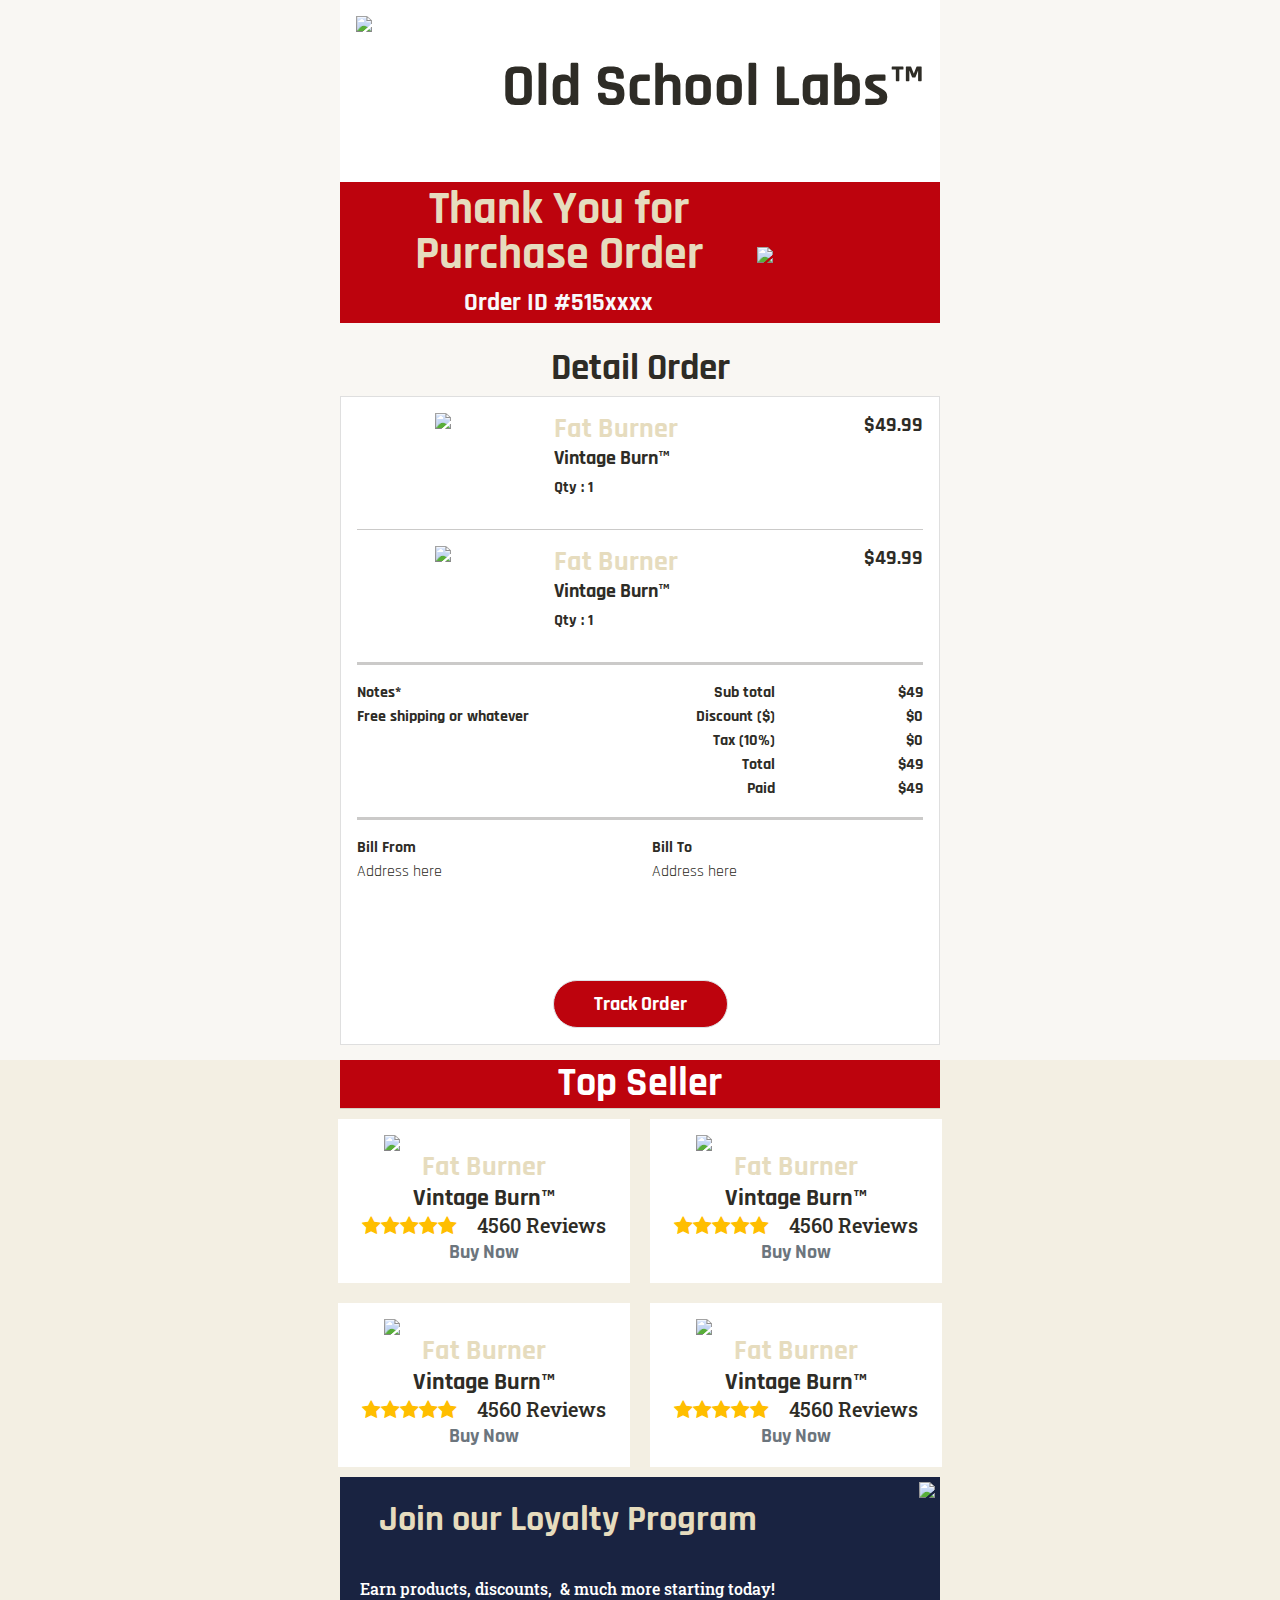
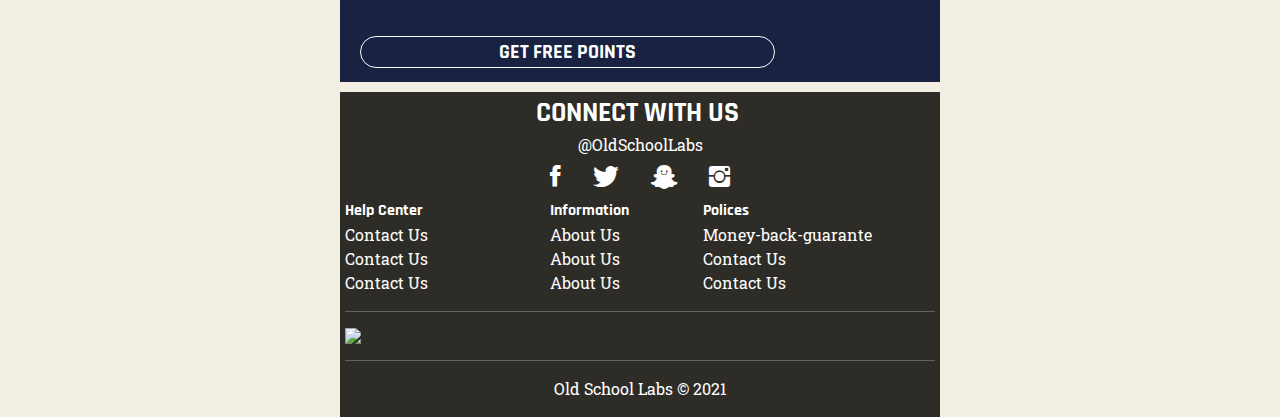
==== commit 1ad2f7b8: "edit index meta data" ====
--- a/index.html
+++ b/index.html
@@ -1,8 +1,8 @@
-<!DOCTYPE html>
-<html lang="en">
+<!DOCTYPE html PUBLIC "-//W3C//DTD XHTML 1.0 Transitional//EN" "http://www.w3.org/TR/xhtml1/DTD/xhtml1-transitional.dtd">
+<html xmlns="http://www.w3.org/1999/xhtml">
 
 <head>
-    <meta charset="utf-8">
+    <meta http-equiv="Content-Type" content="text/html" charset="utf-8">
     <meta name="viewport" content="width=device-width, initial-scale=1.0, shrink-to-fit=no">
     <title>oldschoodBst</title>
     <link rel="stylesheet" href="assets/bootstrap/css/bootstrap.min.css">
@@ -11,6 +11,31 @@
     <link rel="stylesheet" href="assets/fonts/font-awesome.min.css">
     <link rel="stylesheet" href="assets/fonts/ionicons.min.css">
     <link rel="stylesheet" href="assets/css/styles.css">
+	<style type="text/css">
+		body {
+			Margin: 0;
+			padding: 0;
+		}
+		table {
+			border-spacing: 0;
+		}
+		td {
+			padding: 0;
+		}
+		img {
+			border: 0;
+		}
+
+        a {
+            text-decoration: none;
+        }
+
+		@media screen and (max-width: 600px) { 
+		}
+		@media screen and (max-width: 400px) { 
+		}
+	</style>
+
 </head>
 
 <body style="background: #f9f7f3;color: rgb(46,44,38);-webkit-font-smoothing: antialiased;-webkit-text-size-adjust: 100%;text-rendering: optimizeSpeed;">
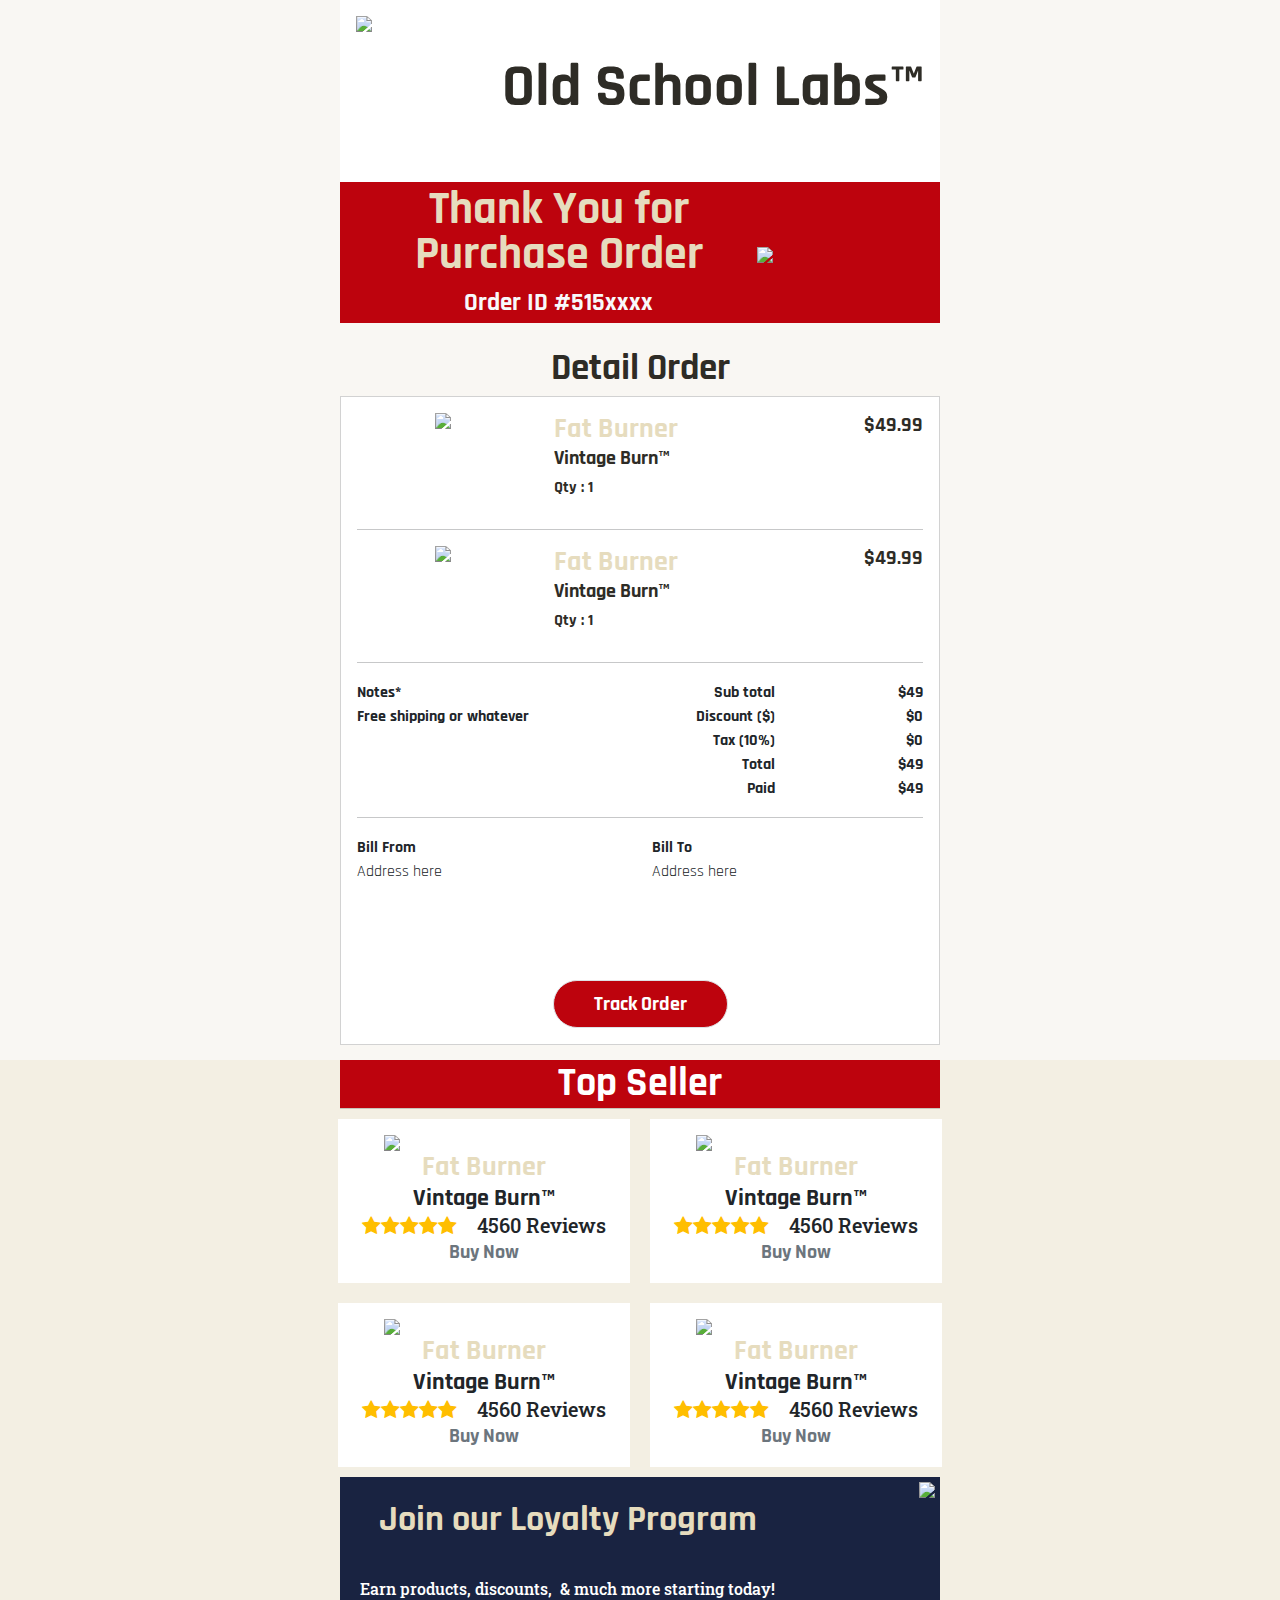
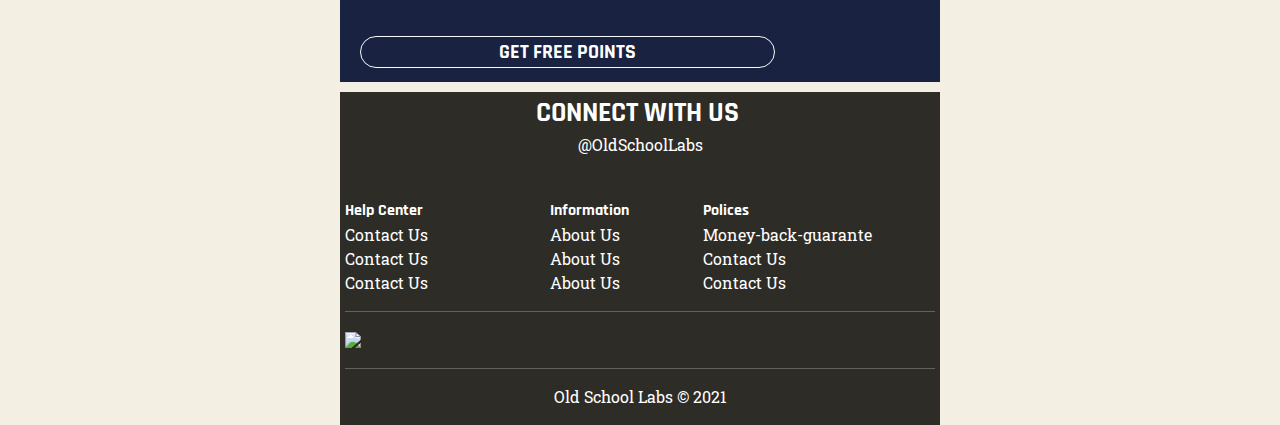
==== commit 5ff53ede: "use all cdn" ====
--- a/index.html
+++ b/index.html
@@ -1,41 +1,20 @@
-<!DOCTYPE html PUBLIC "-//W3C//DTD XHTML 1.0 Transitional//EN" "http://www.w3.org/TR/xhtml1/DTD/xhtml1-transitional.dtd">
-<html xmlns="http://www.w3.org/1999/xhtml">
+<!DOCTYPE html>
+<html lang="en">
 
 <head>
-    <meta http-equiv="Content-Type" content="text/html" charset="utf-8">
+    <meta charset="utf-8">
     <meta name="viewport" content="width=device-width, initial-scale=1.0, shrink-to-fit=no">
-    <title>oldschoodBst</title>
-    <link rel="stylesheet" href="assets/bootstrap/css/bootstrap.min.css">
+    <title>oldschoollabscontest</title>
+    <link rel="stylesheet" href="https://cdn.jsdelivr.net/npm/bootstrap@5.1.0/dist/css/bootstrap.min.css">
     <link rel="stylesheet" href="https://fonts.googleapis.com/css?family=Rajdhani:400,700&amp;subset=devanagari,latin-ext&amp;display=swap">
     <link rel="stylesheet" href="https://fonts.googleapis.com/css?family=Roboto+Slab:300,400&amp;subset=greek-ext&amp;display=swap">
-    <link rel="stylesheet" href="assets/fonts/font-awesome.min.css">
-    <link rel="stylesheet" href="assets/fonts/ionicons.min.css">
-    <link rel="stylesheet" href="assets/css/styles.css">
-	<style type="text/css">
-		body {
-			Margin: 0;
-			padding: 0;
-		}
-		table {
-			border-spacing: 0;
-		}
-		td {
-			padding: 0;
-		}
-		img {
-			border: 0;
-		}
-
-        a {
-            text-decoration: none;
-        }
-
-		@media screen and (max-width: 600px) { 
-		}
-		@media screen and (max-width: 400px) { 
-		}
-	</style>
-
+    <link rel="stylesheet" href="https://cdnjs.cloudflare.com/ajax/libs/font-awesome/4.7.0/css/font-awesome.min.css">
+    <link rel="stylesheet" href="https://cdnjs.cloudflare.com/ajax/libs/ionicons/2.0.1/css/ionicons.min.css">
+<style>
+    a {
+        text-decoration: none;
+    }
+</style>
 </head>
 
 <body style="background: #f9f7f3;color: rgb(46,44,38);-webkit-font-smoothing: antialiased;-webkit-text-size-adjust: 100%;text-rendering: optimizeSpeed;">
@@ -226,7 +205,7 @@
             </div>
         </div>
     </div>
-    <script src="assets/bootstrap/js/bootstrap.min.js"></script>
+    <script src="https://cdn.jsdelivr.net/npm/bootstrap@5.1.0/dist/js/bootstrap.bundle.min.js"></script>
 </body>
 
 </html>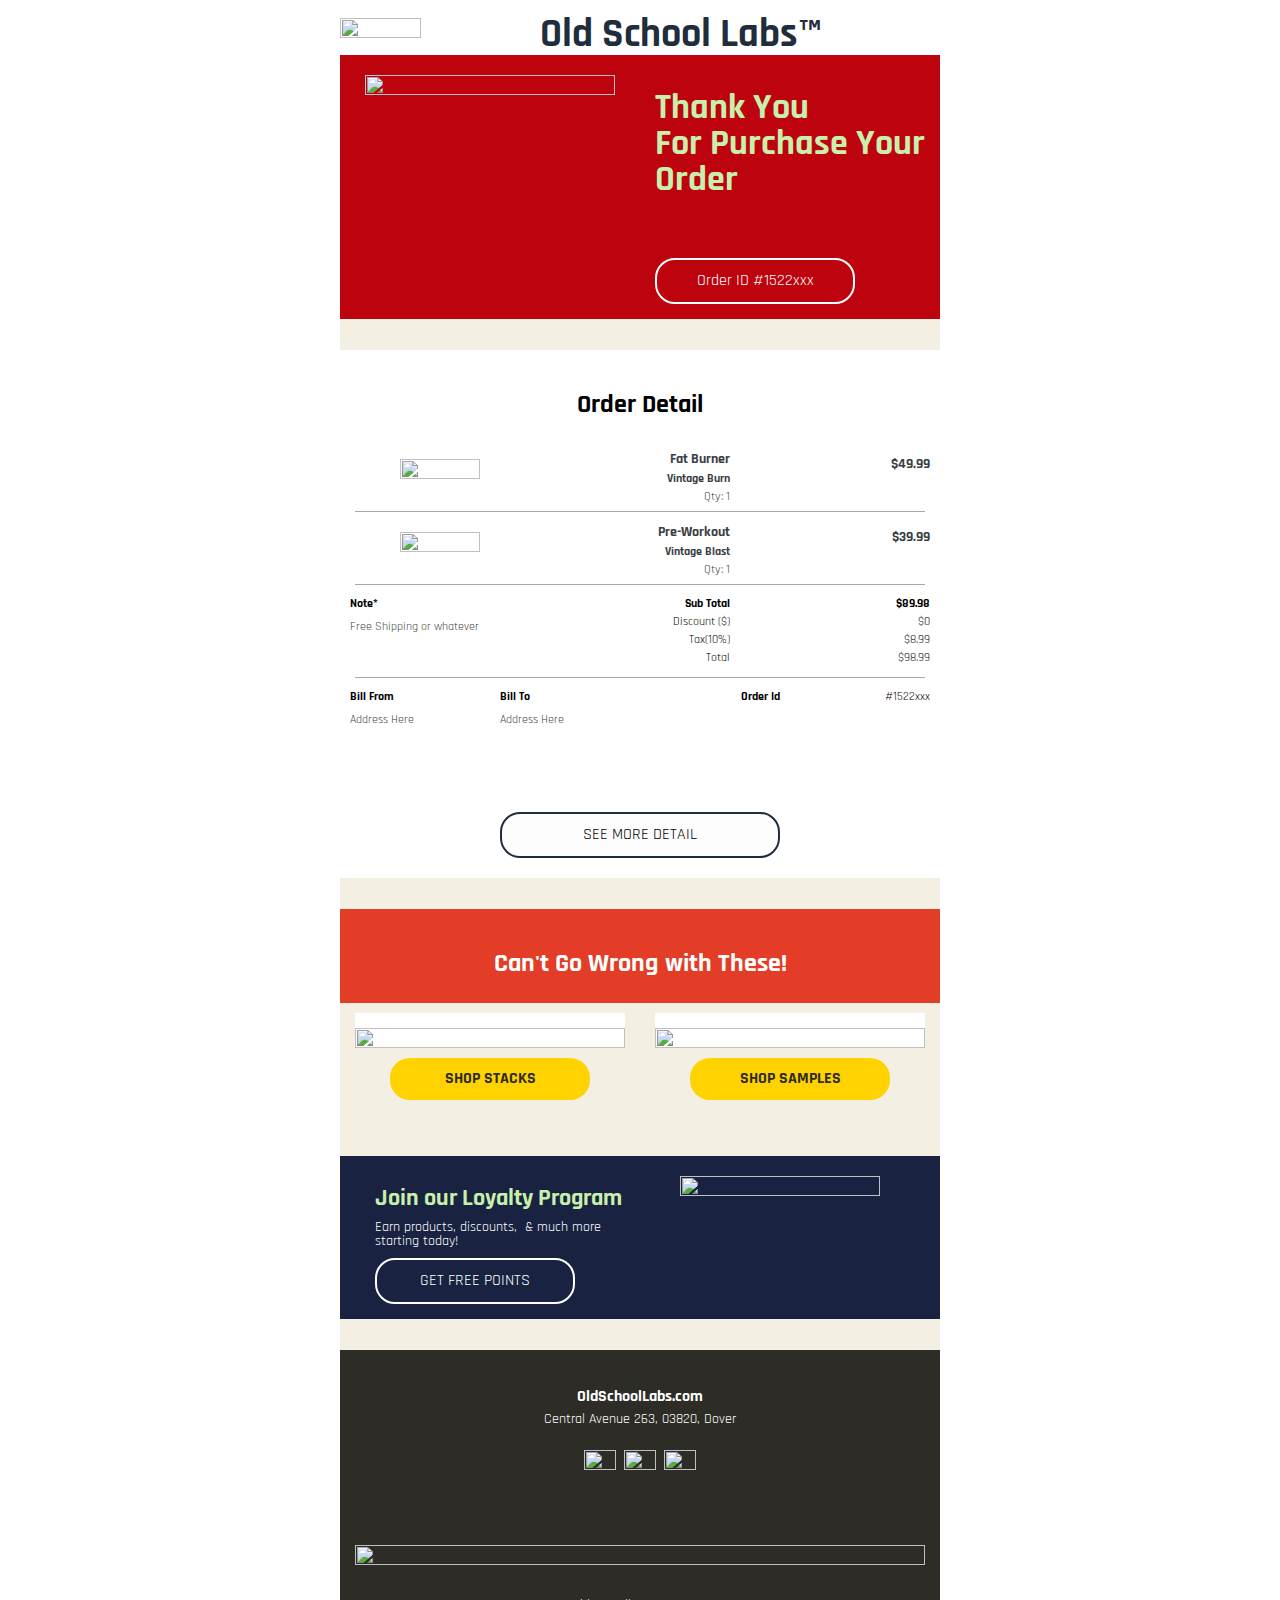
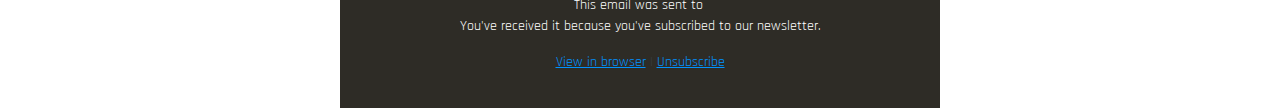
==== commit b6ec817e: "repair" ====
--- a/index.html
+++ b/index.html
@@ -1,211 +1,379 @@
-<!DOCTYPE html>
-<html lang="en">
-
+<html xmlns="http://www.w3.org/1999/xhtml" xmlns:v="urn:schemas-microsoft-com:vml" xmlns:o="urn:schemas-microsoft-com:office:office">
 <head>
-    <meta charset="utf-8">
-    <meta name="viewport" content="width=device-width, initial-scale=1.0, shrink-to-fit=no">
-    <title>oldschoollabscontest</title>
-    <link rel="stylesheet" href="https://cdn.jsdelivr.net/npm/bootstrap@5.1.0/dist/css/bootstrap.min.css">
-    <link rel="stylesheet" href="https://fonts.googleapis.com/css?family=Rajdhani:400,700&amp;subset=devanagari,latin-ext&amp;display=swap">
-    <link rel="stylesheet" href="https://fonts.googleapis.com/css?family=Roboto+Slab:300,400&amp;subset=greek-ext&amp;display=swap">
-    <link rel="stylesheet" href="https://cdnjs.cloudflare.com/ajax/libs/font-awesome/4.7.0/css/font-awesome.min.css">
-    <link rel="stylesheet" href="https://cdnjs.cloudflare.com/ajax/libs/ionicons/2.0.1/css/ionicons.min.css">
-<style>
-    a {
-        text-decoration: none;
-    }
-</style>
+    <meta http-equiv="Content-Type" content="text/html; charset=utf-8">
+    <meta http-equiv="X-UA-Compatible" content="IE=edge">
+    <meta name="format-detection" content="telephone=no">
+    <meta name="viewport" content="width=device-width, initial-scale=1.0">
+    <title></title>
+    <link rel="preconnect" href="https://fonts.googleapis.com">
+    <link rel="preconnect" href="https://fonts.gstatic.com" crossorigin>
+    <link href="https://fonts.googleapis.com/css2?family=Rajdhani:wght@300;400;500;600;700&display=swap" rel="stylesheet">
+    <style type="text/css" emogrify="no">
+        #outlook a { 
+            padding:0; 
+            } 
+        .ExternalClass { 
+            width:100%; 
+            } 
+        .ExternalClass, .ExternalClass p, .ExternalClass span, .ExternalClass font, .ExternalClass td, .ExternalClass div { 
+            line-height: 100%; 
+            } 
+        table td { 
+            border-collapse: collapse; 
+            mso-line-height-rule: exactly; 
+            } 
+        .editable.image { 
+            font-size: 0 !important; 
+            line-height: 0 
+            !important; 
+            } 
+        .nl2go_preheader { 
+            display: none !important; 
+            mso-hide:all !important; 
+            mso-line-height-rule: exactly; 
+            visibility: hidden !important; l
+            ine-height: 0px !important; 
+            font-size: 0px !important; 
+            } 
+        body { 
+            width:100% !important; 
+            -webkit-text-size-adjust:100%; 
+            -ms-text-size-adjust:100%; 
+            margin:0; padding:0; 
+            } 
+        img { 
+            outline:none; 
+            text-decoration:none; 
+            -ms-interpolation-mode: bicubic; 
+            } 
+        a img { 
+            border:none; 
+            } 
+        table { 
+            border-collapse:collapse; 
+            mso-table-lspace:0pt; 
+            mso-table-rspace:0pt; 
+            } 
+        th { 
+            font-weight: normal; 
+            text-align: left; 
+            } 
+        *[class="gmail-fix"] { 
+            display: none !important; 
+            } 
+    </style>
+    <style type="text/css" emogrify="no"> 
+        @media (max-width: 600px) { 
+            .gmx-killpill { content: ' \03D1';} } 
+    </style>
+    <style type="text/css" emogrify="no">
+        @media (max-width: 600px) { 
+            .gmx-killpill { content: ' \03D1';} 
+            .r0-c { box-sizing: border-box !important; text-align: center !important; valign: top !important; width: 320px !important } 
+            .r1-o { border-style: solid !important; margin: 0 auto 0 auto !important; width: 320px !important } 
+            .r2-i { background-color: #ffffff !important } 
+            .r3-c { box-sizing: border-box !important; text-align: center !important; valign: middle !important; width: 100% !important } 
+            .r4-o { background-image: url('https://cdn.shopify.com/s/files/1/0648/8063/files/Texture_Default.png?v=1631687213') !important; background-size: contain !important; border-style: solid !important; margin: 0 auto 0 auto !important; width: 100% !important } 
+            .r5-i { padding-top: 0px !important } 
+            .r6-c { box-sizing: border-box !important; valign: middle !important; width: 33.33% !important } 
+            .r7-o { border-style: solid !important; width: 100% !important } 
+            .r8-i { padding-left: 0px !important; padding-right: 0px !important } 
+            .r9-c { box-sizing: border-box !important; text-align: left !important; valign: top !important; width: 80px !important } 
+            .r10-o { border-style: solid !important; margin: 0 auto 0 0 !important; width: 80px !important } 
+            .r11-i { padding-bottom: 15px !important; padding-top: 15px !important } 
+            .r12-c { box-sizing: border-box !important; valign: middle !important; width: 66.67% !important } 
+            .r13-c { box-sizing: border-box !important; text-align: left !important; valign: top !important; width: 100% !important } 
+            .r14-o { border-style: solid !important; margin: 0 auto 0 0 !important; width: 100% !important } 
+            .r15-i { padding-top: 15px !important; text-align: left !important } 
+            .r16-c { box-sizing: border-box !important; text-align: center !important; valign: top !important; width: 100% !important } 
+            .r17-o { background-image: url('https://cdn.shopify.com/s/files/1/0648/8063/files/Texture_JW.png?v=1632138506') !important; border-style: solid !important; margin: 0 auto 0 auto !important; width: 100% !important } 
+            .r18-i { padding-bottom: 5px !important; padding-left: 15px !important; padding-right: 15px !important; padding-top: 5px !important } 
+            .r19-c { box-sizing: border-box !important; display: block !important; valign: top !important; width: 100% !important } 
+            .r20-o { border-style: solid !important; margin: 0 auto 0 auto !important; width: 100% !important } 
+            .r21-i { padding-bottom: 0px !important; padding-top: 0px !important } 
+            .r22-o { border-style: solid !important; margin: 0 auto 0 0 !important; margin-bottom: 20px !important; width: 100% !important } 
+            .r23-i { padding-bottom: 0px !important; padding-top: 0px !important; text-align: center !important } 
+            .r24-o { border-style: solid !important; margin: 0 auto 0 0 !important; margin-bottom: 0px !important; margin-top: 0px !important; width: 100% !important } 
+            .r25-i { text-align: center !important } 
+            .r26-r { border-color: #ffffff !important; border-radius: 20px !important; border-width: 2px !important; box-sizing: border-box; height: initial !important; padding-bottom: 10px !important; padding-left: 5px !important; padding-right: 5px !important; padding-top: 12px !important; text-align: center !important; width: 100% !important } 
+            .r27-i { background-color: #f3efe3 !important; padding-bottom: 10px !important; padding-left: 15px !important; padding-right: 15px !important; padding-top: 10px !important } 
+            .r28-c { box-sizing: border-box !important; text-align: center !important; width: 100% !important } .r29-i { background-color: #f3efe3 !important; padding-bottom: 5px !important; padding-top: 5px !important } 
+            .r30-i { padding-bottom: 20px !important; padding-left: 15px !important; padding-right: 15px !important; padding-top: 20px !important } .r31-i { padding-bottom: 0px !important; padding-top: 15px !important; text-align: center !important } 
+            .r32-o { border-style: solid !important; margin: 0 auto 0 auto !important; margin-bottom: 0px !important; margin-top: 0px !important; width: 100% !important } 
+            .r33-i { background-color: #ffffff !important; padding-bottom: 0px !important; padding-left: 15px !important; padding-right: 15px !important; padding-top: 0px !important } 
+            .r34-c { box-sizing: border-box !important; valign: top !important; width: 33.33% !important } 
+            .r35-i { padding-left: 10px !important; padding-right: 10px !important } 
+            .r36-i { padding-bottom: 0px !important; padding-top: 5px !important; text-align: left !important } 
+            .r37-i { padding-bottom: 0px !important; padding-top: 0px !important; text-align: left !important } 
+            .r38-i { padding-top: 12px !important; text-align: right !important } 
+            .r39-c { box-sizing: border-box !important; display: block !important; valign: middle !important; width: 100% !important } 
+            .r40-c { box-sizing: border-box !important; text-align: left !important; valign: top !important; width: 107px !important } 
+            .r41-o { border-style: solid !important; margin: 0 auto 0 0 !important; width: 107px !important } 
+            .r42-o { background-size: cover !important; border-style: solid !important; margin: 0 auto 0 auto !important; width: 100% !important } 
+            .r43-i { padding-bottom: 15px !important; padding-top: 5px !important; text-align: left !important } 
+            .r44-i { padding-bottom: 0px !important; padding-top: 0px !important; text-align: right !important } 
+            .r45-c { box-sizing: border-box !important; valign: top !important; width: 25% !important } 
+            .r46-i { padding-bottom: 5px !important; padding-left: 15px !important; padding-right: 15px !important; padding-top: 0px !important } 
+            .r47-c { box-sizing: border-box !important; valign: top !important; width: 100% !important } 
+            .r48-o { border-style: solid !important; margin: 0 auto 0 auto !important; margin-bottom: 15px !important; margin-top: 15px !important; width: 100% !important } 
+            .r49-r { background-color: #fdfdfd !important; border-color: #1f2d3d !important; border-radius: 20px !important; border-width: 2px !important; box-sizing: border-box; height: initial !important; padding-bottom: 12px !important; padding-left: 5px !important; padding-right: 5px !important; padding-top: 12px !important; text-align: center !important; width: 100% !important } 
+            .r50-i { background-color: #e33d27 !important; padding-bottom: 20px !important; padding-left: 15px !important; padding-right: 15px !important; padding-top: 20px !important } 
+            .r51-o { border-style: solid !important; margin-bottom: 0px !important; margin-top: 0px !important; width: 100% !important } .r52-i { background-color: #ffffff !important; padding-bottom: 0px !important; padding-top: 15px !important } 
+            .r53-r { background-color: #ffd200 !important; border-color: #ffffff !important; border-radius: 20px !important; border-width: 0px !important; box-sizing: border-box; height: initial !important; padding-bottom: 10px !important; padding-left: 5px !important; padding-right: 5px !important; padding-top: 12px !important; text-align: center !important; width: 100% !important } 
+            .r54-o { background-image: url('https://cdn.shopify.com/s/files/1/0648/8063/files/Texture_Join.png?v=1632138506') !important; border-style: solid !important; margin: 0 auto 0 auto !important; width: 100% !important } 
+            .r55-o { border-style: solid !important; margin: 0 auto 0 0 !important; margin-bottom: 10px !important; width: 100% !important } 
+            .r56-r { background-color: #000000 !important; border-color: #ffffff !important; border-radius: 20px !important; border-width: 2px !important; box-sizing: border-box; height: initial !important; padding-bottom: 10px !important; padding-left: 5px !important; padding-right: 5px !important; padding-top: 12px !important; text-align: center !important; width: 100% !important } 
+            .r57-i { background-color: #2e2c26 !important; padding-bottom: 20px !important; padding-left: 15px !important; padding-right: 15px !important; padding-top: 20px !important } .r58-c { box-sizing: border-box !important; width: 100% !important } .r59-c { display: none !important } .r60-c { box-sizing: border-box !important; width: 32px !important } 
+            .r61-o { border-style: solid !important; width: 32px !important } 
+            .r62-i { padding-bottom: 5px !important; padding-top: 5px !important } 
+            .r63-o { border-style: solid !important; margin-left: 8px !important; width: 32px !important } 
+            .r64-c { border: none !important; box-sizing: border-box !important; display: inline-block !important; height: auto !important; visibility: visible !important; width: 100% !important } 
+            .r65-o { border: none !important; border-style: solid !important; display: inline-block !important; height: auto !important; visibility: visible !important; width: 100% !important } 
+            .r66-i { padding-bottom: 15px !important; padding-left: 89px !important; padding-right: 89px !important; padding-top: 15px !important; width: 100% !important } 
+            .r67-c { border: none !important; box-sizing: border-box !important; display: inline-block !important; height: auto !important; visibility: visible !important; width: 32px !important } 
+            .r68-o { border: none !important; border-style: solid !important; display: inline-block !important; height: auto !important; visibility: visible !important; width: 32px !important } 
+            .r69-i { padding-bottom: 5px !important; padding-top: 5px !important; width: 32px !important } 
+            .r70-o { border: none !important; border-style: solid !important; display: inline-block !important; height: auto !important; margin-left: 8px !important; visibility: visible !important; width: 32px !important } 
+            .r71-i { padding-bottom: 15px !important; padding-top: 15px !important; text-align: center !important } 
+            
+            body { -webkit-text-size-adjust: none } 
+            .nl2go-responsive-hide { display: none } 
+            .nl2go-body-table { min-width: unset !important } 
+            .mobshow { height: auto !important; overflow: visible !important; max-height: unset !important; visibility: visible !important; border: none !important } 
+            .resp-table { display: inline-table !important } 
+            .magic-resp { display: table-cell !important } } 
+        </style>
+        <!--[if !mso]><!-->
+        <style type="text/css" emogrify="no">
+            @import url('https://fonts.googleapis.com/css2?family=Roboto+Slab&display=swap');
+        </style>
+    <!--<![endif]-->
+    <style type="text/css">
+        p, h1, h2, h3, h4, ol, ul { margin: 0px !important; } 
+        a, a:link { color: #0092ff; text-decoration: underline } 
+        .nl2go-default-textstyle { color: #3b3f44; font-family: 'Rajdhani', sans-serif; font-size: 16px; line-height: 1 }
+        .default-button { border-radius: 20px; color: #fff; font-family: 'Rajdhani', sans-serif; font-size: 16px; line-height: 1.15; text-decoration: none; width: 50%;} 
+        .default-heading1 { color: #1F2D3D; font-family: 'Rajdhani', sans-serif; font-size: 36px } 
+        .default-heading2 { color: #1F2D3D; font-family: 'Rajdhani', sans-serif; font-size: 32px } 
+        .default-heading3 { color: #1F2D3D; font-family: 'Rajdhani', sans-serif; font-size: 24px } 
+        .default-heading4 { color: #1F2D3D; font-family: 'Rajdhani', sans-serif; font-size: 18px } 
+        a[x-apple-data-detectors] { color: inherit !important; text-decoration: inherit !important; font-size: inherit !important; font-family: inherit !important; font-weight: inherit !important; line-height: inherit !important; } 
+        .no-show-for-you { border: none; display: none; float: none; font-size: 0; height: 0; line-height: 0; max-height: 0; mso-hide: all; overflow: hidden; table-layout: fixed; visibility: hidden; width: 0; } 
+    </style>
+    <!--[if mso]>
+        <xml> <o:OfficeDocumentSettings> <o:AllowPNG/> <o:PixelsPerInch>96</o:PixelsPerInch> </o:OfficeDocumentSettings> </xml>
+    <![endif]-->
+    <style type="text/css">
+        a:link{color: #0092ff; text-decoration: underline}
+    </style>
 </head>
 
-<body style="background: #f9f7f3;color: rgb(46,44,38);-webkit-font-smoothing: antialiased;-webkit-text-size-adjust: 100%;text-rendering: optimizeSpeed;">
-    <div class="container-fluid d-flex flex-column flex-fill align-items-center align-items-xxl-center" style="background: url(&quot;https://cdn.shopify.com/s/files/1/0648/8063/files/Texture_Default.png?v=1631687213&quot;) no-repeat;background-size: cover;">
-        <div class="card" style="max-width: 600px;background: rgb(255,255,255);border-style: none;border-radius: 0px;width: 100%;">
-            <div class="card-body d-flex flex-row justify-content-between" style="background: url(&quot;https://cdn.shopify.com/s/files/1/0648/8063/files/Texture_Default.png?v=1631687213&quot;);background-size: contain;"><img src="https://cdn.shopify.com/s/files/1/0648/8063/files/OSL_Emblem_140_140x.png?v=1618841406" height="150">
-                <div class="d-flex flex-row flex-wrap" style="margin-left: 15px;">
-                    <h1 class="display-4 d-xxl-flex align-self-center" style="color: #2e2c26;font-family: Rajdhani, sans-serif;font-size: 60px;font-weight: bold;line-height: 45px;">Old School Labs™</h1>
-                </div>
-            </div>
-        </div>
-        <div class="card" style="max-width: 600px;background: rgb(189,3,13);border-style: none;border-radius: 0px;width: 100%;">
-            <div class="card-body d-flex flex-column-reverse justify-content-between align-items-center flex-sm-row" style="background: url(&quot;https://cdn.shopify.com/s/files/1/0648/8063/files/Texture_JW.png?v=1632138506&quot;);background-size: auto;padding: 0;padding-right: 5px;padding-left: 5px;padding-top: 5px;">
-                <div class="d-flex flex-column justify-content-around flex-wrap" style="margin-left: 15px;">
-                    <h1 class="display-4 d-xxl-flex align-self-center" style="color: #e6dcbe;font-family: Rajdhani, sans-serif;font-size: 46px;font-weight: bold;line-height: 45px;text-align: center;">Thank You for Purchase Order</h1><a class="stretched-link link-light" href="#" target="_blank" style="font-family: Rajdhani, sans-serif;font-weight: bold;font-size: 25px;text-align: center;">Order ID #515xxxx</a>
-                </div><img src="https://cdn.shopify.com/s/files/1/0648/8063/files/Join_Ambassador_Program_3000x3000.png?v=1632138142" width="250">
-            </div>
-        </div>
-        <div class="card" style="max-width: 600px;background: rgba(255,255,255,0);border-style: none;border-radius: 0px;width: 100%;margin-top: 15px;margin-bottom: 15px;">
-            <div class="card-header" style="background: rgba(255,255,255,0);border-radius: 0px;border-width: 0px;padding-bottom: 0px;">
-                <h3 class="display-4" style="color: #2e2c26;font-family: Rajdhani, sans-serif;font-size: 37px;font-weight: bold;line-height: 45px;margin-bottom: 0px;text-align: center;">Detail Order</h3>
-            </div>
-            <div class="card-body d-flex flex-column" style="background: url(&quot;https://cdn.shopify.com/s/files/1/0648/8063/files/Texture_Default.png?v=1631687213&quot;);background-size: contain;padding: 0px;padding-top: 5px;">
-                <div class="row">
-                    <div class="col-12">
-                        <div class="card" style="border-radius: 0px;">
-                            <div class="card-body justify-content-between">
-                                <div class="row">
-                                    <div class="col-4 d-flex d-md-flex justify-content-center align-items-center justify-content-md-center"><img src="https://cdn.shopify.com/s/files/1/0648/8063/products/VintageBURN120Caps_480x480.png?v=1628076348" height="100" style="max-height: 200px;"></div>
-                                    <div class="col-4 col-xl-5">
-                                        <h3 style="font-family: Rajdhani, sans-serif;font-weight: bold;color: #e6dcbe;margin-bottom: 0px;">Fat Burner</h3>
-                                        <h5 style="font-family: Rajdhani, sans-serif;font-weight: bold;color: #2e2c26;">Vintage Burn<strong>™</strong></h5>
-                                        <h5 style="font-family: Rajdhani, sans-serif;font-weight: bold;color: #2e2c26;font-size: 16px;">Qty : 1</h5>
-                                    </div>
-                                    <div class="col-4 col-xl-3">
-                                        <h5 style="font-family: Rajdhani, sans-serif;font-weight: bold;color: #2e2c26;text-align: right;">$49.99</h5>
-                                    </div>
-                                </div>
-                                <hr>
-                                <div class="row">
-                                    <div class="col-4 d-md-flex justify-content-md-center"><img src="https://cdn.shopify.com/s/files/1/0648/8063/products/VintageBURN120Caps_480x480.png?v=1628076348" height="100" style="max-height: 200px;"></div>
-                                    <div class="col-4 col-xl-5">
-                                        <h3 style="font-family: Rajdhani, sans-serif;font-weight: bold;color: #e6dcbe;margin-bottom: 0px;">Fat Burner</h3>
-                                        <h5 style="font-family: Rajdhani, sans-serif;font-weight: bold;color: #2e2c26;">Vintage Burn<strong>™</strong></h5>
-                                        <h5 style="font-family: Rajdhani, sans-serif;font-weight: bold;color: #2e2c26;font-size: 16px;">Qty : 1</h5>
-                                    </div>
-                                    <div class="col-4 col-xl-3">
-                                        <h5 style="font-family: Rajdhani, sans-serif;font-weight: bold;color: #2e2c26;text-align: right;">$49.99</h5>
-                                    </div>
-                                </div>
-                                <hr style="height: 3px;">
-                                <div class="row">
-                                    <div class="col-4">
-                                        <p style="text-align: left;font-family: Rajdhani, sans-serif;font-weight: bold;margin-bottom: 0px;">Notes*</p>
-                                        <p style="text-align: left;font-family: Rajdhani, sans-serif;font-weight: bold;margin-bottom: 0px;">Free shipping or whatever</p>
-                                    </div>
-                                    <div class="col-5">
-                                        <p style="text-align: right;font-family: Rajdhani, sans-serif;font-weight: bold;margin-bottom: 0px;">Sub total</p>
-                                        <p style="text-align: right;font-family: Rajdhani, sans-serif;font-weight: bold;margin-bottom: 0px;">Discount ($)</p>
-                                        <p style="text-align: right;font-family: Rajdhani, sans-serif;font-weight: bold;margin-bottom: 0px;">Tax (10%)</p>
-                                        <p style="text-align: right;font-family: Rajdhani, sans-serif;font-weight: bold;margin-bottom: 0px;">Total</p>
-                                        <p style="text-align: right;font-family: Rajdhani, sans-serif;font-weight: bold;margin-bottom: 0px;">Paid</p>
-                                    </div>
-                                    <div class="col-3">
-                                        <p style="text-align: right;font-family: Rajdhani, sans-serif;font-weight: bold;margin-bottom: 0px;">$49</p>
-                                        <p style="text-align: right;font-family: Rajdhani, sans-serif;font-weight: bold;margin-bottom: 0px;">$0</p>
-                                        <p style="text-align: right;font-family: Rajdhani, sans-serif;font-weight: bold;margin-bottom: 0px;">$0</p>
-                                        <p style="text-align: right;font-family: Rajdhani, sans-serif;font-weight: bold;margin-bottom: 0px;">$49</p>
-                                        <p style="text-align: right;font-family: Rajdhani, sans-serif;font-weight: bold;margin-bottom: 0px;">$49</p>
-                                    </div>
-                                </div>
-                                <hr style="height: 3px;">
-                                <div class="row">
-                                    <div class="col-6">
-                                        <p style="text-align: left;font-family: Rajdhani, sans-serif;font-weight: bold;margin-bottom: 0px;">Bill From</p>
-                                        <p style="text-align: left;font-family: Rajdhani, sans-serif;margin-bottom: 0px;">Address here<br><br><br><br><br></p>
-                                    </div>
-                                    <div class="col-6">
-                                        <p style="text-align: left;font-family: Rajdhani, sans-serif;font-weight: bold;margin-bottom: 0px;">Bill To</p>
-                                        <p style="text-align: left;font-family: Rajdhani, sans-serif;margin-bottom: 0px;">Address here<br><br><br><br><br></p>
-                                    </div>
-                                </div>
-                                <div class="row">
-                                    <div class="col-12 d-flex justify-content-center align-self-center"><button class="btn btn-dark btn-lg border rounded-pill" type="button" style="font-family: Rajdhani, sans-serif;font-weight: bold;padding-right: 40px;padding-left: 40px;background: #bd030d;">Track Order</button></div>
-                                </div>
-                            </div>
-                        </div>
-                    </div>
-                </div>
-            </div>
-        </div>
-    </div>
-    <div class="container-fluid d-flex flex-column flex-fill align-items-center align-items-xxl-center" style="background: #f3efe3;">
-        <div class="card" style="max-width: 600px;background: rgba(255,255,255,0);border-style: none;border-radius: 0px;width: 100%;">
-            <div class="card-header" style="padding: 0;padding-bottom: 0px;background: rgba(255,255,255,0);">
-                <h1 style="color: rgb(255,255,255);text-align: center;font-family: Rajdhani, sans-serif;font-weight: bold;margin-bottom: 0px;background: #bd030d;">Top Seller</h1>
-            </div>
-            <div class="card-body" style="padding: 0;">
-                <div class="row">
-                    <div class="col-12 col-sm-12 col-md-6" style="margin: 0px;padding: 10px;padding-right: 10px;">
-                        <div class="d-flex justify-content-evenly flex-md-column align-items-md-center" style="background: #ffffff;">
-                            <div class="card" style="border-radius: 0px;border-width: 0px;">
-                                <div class="card-body d-flex flex-column justify-content-center align-items-center"><img class="img-fluid" src="https://cdn.shopify.com/s/files/1/0648/8063/products/VintageBURN120Caps_480x480.png?v=1628076348" width="200">
-                                    <div class="d-flex d-lg-flex flex-column justify-content-center align-items-center justify-content-lg-center align-items-lg-center">
-                                        <h3 style="text-align: center;font-family: Rajdhani, sans-serif;font-weight: bold;color: #e6dcbe;margin-bottom: 0px;">Fat Burner</h3>
-                                        <h4 style="text-align: center;font-family: Rajdhani, sans-serif;font-weight: bold;margin: 0px;">Vintage Burn<strong>™</strong></h4>
-                                        <h5 style="text-align: center;font-family: 'Roboto Slab', serif;margin: 0px;"><i class="fa fa-star" style="color: rgb(255,190,0);"></i><i class="fa fa-star" style="color: rgb(255,190,0);"></i><i class="fa fa-star" style="color: rgb(255,190,0);"></i><i class="fa fa-star" style="color: rgb(255,190,0);"></i><i class="fa fa-star" style="color: rgb(255,190,0);"></i>&nbsp; &nbsp; 4560 Reviews</h5><a class="stretched-link link-secondary" href="#" style="font-family: Rajdhani, sans-serif;font-weight: bold;font-size: 20px;">Buy Now</a>
-                                    </div>
-                                </div>
-                            </div>
-                        </div>
-                    </div>
-                    <div class="col-12 col-sm-12 col-md-6" style="margin: 0px;padding: 10px;padding-right: 10px;">
-                        <div class="d-flex justify-content-evenly flex-md-column align-items-md-center" style="background: #ffffff;">
-                            <div class="card" style="border-radius: 0px;border-width: 0px;">
-                                <div class="card-body d-flex flex-column justify-content-center align-items-center"><img class="img-fluid" src="https://cdn.shopify.com/s/files/1/0648/8063/products/VintageBURN120Caps_480x480.png?v=1628076348" width="200">
-                                    <div class="d-flex d-lg-flex flex-column justify-content-center align-items-center justify-content-lg-center align-items-lg-center">
-                                        <h3 style="text-align: center;font-family: Rajdhani, sans-serif;font-weight: bold;color: #e6dcbe;margin-bottom: 0px;">Fat Burner</h3>
-                                        <h4 style="text-align: center;font-family: Rajdhani, sans-serif;font-weight: bold;margin: 0px;">Vintage Burn<strong>™</strong></h4>
-                                        <h5 style="text-align: center;font-family: 'Roboto Slab', serif;margin: 0px;"><i class="fa fa-star" style="color: rgb(255,190,0);"></i><i class="fa fa-star" style="color: rgb(255,190,0);"></i><i class="fa fa-star" style="color: rgb(255,190,0);"></i><i class="fa fa-star" style="color: rgb(255,190,0);"></i><i class="fa fa-star" style="color: rgb(255,190,0);"></i>&nbsp; &nbsp; 4560 Reviews</h5><a class="stretched-link link-secondary" href="#" style="font-family: Rajdhani, sans-serif;font-weight: bold;font-size: 20px;">Buy Now</a>
-                                    </div>
-                                </div>
-                            </div>
-                        </div>
-                    </div>
-                    <div class="col-12 col-sm-12 col-md-6" style="margin: 0px;padding: 10px;padding-right: 10px;">
-                        <div class="d-flex justify-content-evenly flex-md-column align-items-md-center" style="background: #ffffff;">
-                            <div class="card" style="border-radius: 0px;border-width: 0px;">
-                                <div class="card-body d-flex flex-column justify-content-center align-items-center"><img class="img-fluid" src="https://cdn.shopify.com/s/files/1/0648/8063/products/VintageBURN120Caps_480x480.png?v=1628076348" width="200">
-                                    <div class="d-flex d-lg-flex flex-column justify-content-center align-items-center justify-content-lg-center align-items-lg-center">
-                                        <h3 style="text-align: center;font-family: Rajdhani, sans-serif;font-weight: bold;color: #e6dcbe;margin-bottom: 0px;">Fat Burner</h3>
-                                        <h4 style="text-align: center;font-family: Rajdhani, sans-serif;font-weight: bold;margin: 0px;">Vintage Burn<strong>™</strong></h4>
-                                        <h5 style="text-align: center;font-family: 'Roboto Slab', serif;margin: 0px;"><i class="fa fa-star" style="color: rgb(255,190,0);"></i><i class="fa fa-star" style="color: rgb(255,190,0);"></i><i class="fa fa-star" style="color: rgb(255,190,0);"></i><i class="fa fa-star" style="color: rgb(255,190,0);"></i><i class="fa fa-star" style="color: rgb(255,190,0);"></i>&nbsp; &nbsp; 4560 Reviews</h5><a class="stretched-link link-secondary" href="#" style="font-family: Rajdhani, sans-serif;font-weight: bold;font-size: 20px;">Buy Now</a>
-                                    </div>
-                                </div>
-                            </div>
-                        </div>
-                    </div>
-                    <div class="col-12 col-sm-12 col-md-6" style="margin: 0px;padding: 10px;padding-right: 10px;">
-                        <div class="d-flex justify-content-evenly flex-md-column align-items-md-center" style="background: #ffffff;">
-                            <div class="card" style="border-radius: 0px;border-width: 0px;">
-                                <div class="card-body d-flex flex-column justify-content-center align-items-center"><img class="img-fluid" src="https://cdn.shopify.com/s/files/1/0648/8063/products/VintageBURN120Caps_480x480.png?v=1628076348" width="200">
-                                    <div class="d-flex d-lg-flex flex-column justify-content-center align-items-center justify-content-lg-center align-items-lg-center">
-                                        <h3 style="text-align: center;font-family: Rajdhani, sans-serif;font-weight: bold;color: #e6dcbe;margin-bottom: 0px;">Fat Burner</h3>
-                                        <h4 style="text-align: center;font-family: Rajdhani, sans-serif;font-weight: bold;margin: 0px;">Vintage Burn<strong>™</strong></h4>
-                                        <h5 style="text-align: center;font-family: 'Roboto Slab', serif;margin: 0px;"><i class="fa fa-star" style="color: rgb(255,190,0);"></i><i class="fa fa-star" style="color: rgb(255,190,0);"></i><i class="fa fa-star" style="color: rgb(255,190,0);"></i><i class="fa fa-star" style="color: rgb(255,190,0);"></i><i class="fa fa-star" style="color: rgb(255,190,0);"></i>&nbsp; &nbsp; 4560 Reviews</h5><a class="stretched-link link-secondary" href="#" style="font-family: Rajdhani, sans-serif;font-weight: bold;font-size: 20px;">Buy Now</a>
-                                    </div>
-                                </div>
-                            </div>
-                        </div>
-                    </div>
-                </div>
-            </div>
-        </div>
-    </div>
-    <div class="container-fluid d-flex flex-column flex-fill align-items-center align-items-xxl-center" style="background: #f3efe3;">
-        <div class="card" style="max-width: 600px;background: #192341;border-style: none;border-radius: 0px;width: 100%;">
-            <div class="card-body d-flex flex-column-reverse justify-content-between flex-sm-row" style="background: url(&quot;https://cdn.shopify.com/s/files/1/0648/8063/files/Texture_Join.png?v=1632138506&quot;);background-size: cover;padding: 0;padding-right: 5px;padding-left: 5px;padding-top: 5px;">
-                <div class="d-flex flex-column justify-content-around flex-wrap" style="margin-left: 15px;">
-                    <h1 class="display-4 d-xxl-flex align-self-center" style="color: #e6dcbe;font-family: Rajdhani, sans-serif;font-size: 36px;font-weight: bold;line-height: 45px;">Join our Loyalty Program</h1>
-                    <h1 style="font-family: 'Roboto Slab', serif;color: rgb(255,255,255);font-size: 16px;">Earn products, discounts,&nbsp; &amp; much more starting today!<br></h1><a class="stretched-link border rounded-pill border-light" href="#" style="color: rgb(255,255,255);font-family: Rajdhani, sans-serif;font-weight: bold;font-size: 20px;text-align: center;border-radius: 43px;border: 2px solid rgb(255,255,255);" target="_blank">GET FREE POINTS</a>
-                </div><img src="https://cdn.shopify.com/s/files/1/0648/8063/files/Loyatly_stack_480x.png?v=1620044247" height="200">
-            </div>
-        </div>
-    </div>
-    <div class="container-fluid d-flex flex-column flex-fill align-items-center align-items-xxl-center" style="background: #f3efe3;">
-        <div class="card" style="max-width: 600px;background: #2e2c26;border-style: none;border-radius: 0px;width: 100%;margin-top: 10px;">
-            <div class="card-body d-flex flex-column-reverse justify-content-between flex-sm-row" style="padding: 0;padding-right: 5px;padding-left: 5px;padding-top: 5px;">
-                <footer style="color: rgb(255,255,255);">
-                    <div class="row">
-                        <div class="col d-flex flex-column justify-content-center align-items-center flex-sm-column">
-                            <h3 style="font-family: Rajdhani, sans-serif;font-weight: bold;margin-bottom: 0px;">CONNECT WITH US&nbsp;</h3>
-                            <p style="font-family: 'Roboto Slab', serif;margin-bottom: 0px;padding-top: 2px;">@OldSchoolLabs</p>
-                        </div>
-                        <div class="col-12 d-flex d-xxl-flex justify-content-center justify-content-xxl-center item social"><a href="#"><i class="icon ion-social-facebook" style="font-size: 28px;color: rgb(255,255,255);padding: 16px;"></i></a><a href="#"><i class="icon ion-social-twitter" style="font-size: 28px;color: rgb(255,255,255);padding: 16px;"></i></a><a href="#"><i class="icon ion-social-snapchat" style="font-size: 28px;color: rgb(255,255,255);padding: 16px;"></i></a><a href="#"><i class="icon ion-social-instagram" style="font-size: 28px;color: rgb(255,255,255);padding: 16px;"></i></a></div>
-                        <div class="col-sm-4 col-md-4 d-flex d-xxl-flex flex-column align-items-start item"><span style="font-family: Rajdhani, sans-serif;font-weight: bold;">Help Center</span><span style="font-family: 'Roboto Slab', serif;">Contact Us</span><span style="font-family: 'Roboto Slab', serif;">Contact Us</span><span style="font-family: 'Roboto Slab', serif;">Contact Us</span></div>
-                        <div class="col-sm-3 col-md-3 d-flex d-xxl-flex flex-column align-items-start item"><span style="font-family: Rajdhani, sans-serif;font-weight: bold;">Information</span><span style="font-family: 'Roboto Slab', serif;">About Us</span><span style="font-family: 'Roboto Slab', serif;">About Us</span><span style="font-family: 'Roboto Slab', serif;">About Us</span></div>
-                        <div class="col-sm-5 col-md-5 d-flex d-xxl-flex flex-column align-items-start item"><span style="font-family: Rajdhani, sans-serif;font-weight: bold;">Polices</span><span style="font-family: 'Roboto Slab', serif;">Money-back-guarante</span><span style="font-family: 'Roboto Slab', serif;">Contact Us</span><span style="font-family: 'Roboto Slab', serif;">Contact Us</span></div>
-                        <div class="col-12">
-                            <hr><img class="img-fluid" src="https://www.oldschoollabs.com/wp-content/themes/oldschoolsage/dist/images/kios_01216f78.png">
-                        </div>
-                        <div class="col-12">
-                            <hr>
-                            <p class="copyright" style="text-align: center;font-family: 'Roboto Slab', serif;">Old School Labs © 2021</p>
-                        </div>
-                    </div>
-                </footer>
-            </div>
-        </div>
-    </div>
-    <script src="https://cdn.jsdelivr.net/npm/bootstrap@5.1.0/dist/js/bootstrap.bundle.min.js"></script>
-</body>
+            <body text="#3b3f44" link="#0092ff" background="url('https://cdn.shopify.com/s/files/1/0648/8063/files/Texture_Default.png?v=1631687213')" yahoo="fix" style="background-image: url('https://cdn.shopify.com/s/files/1/0648/8063/files/Texture_Default.png?v=1631687213'); background-repeat: repeat; background-size: cover;"> 
+                <table cellspacing="0" cellpadding="0" border="0" role="presentation" background="url('https://cdn.shopify.com/s/files/1/0648/8063/files/Texture_Default.png?v=1631687213')" class="nl2go-body-table" width="100%" style="background-image: url('https://cdn.shopify.com/s/files/1/0648/8063/files/Texture_Default.png?v=1631687213'); background-repeat: repeat; background-size: cover; width: 100%;">
+                    <tbody>
+                        <tr>
+                            <td align="center" class="r0-c">
+                                <table cellspacing="0" cellpadding="0" border="0" role="presentation" width="600" class="r1-o" style="table-layout: fixed; width: 600px;">
+                                    <tbody>
+                                        <tr>
+                                            <td valign="top" class="r2-i" style="background-color: #ffffff;"> 
+                                                <table width="100%" cellspacing="0" cellpadding="0" border="0" role="presentation">
+                                                    <tbody>
+                                                        <tr>
+                                                            <td class="r3-c" align="center"> 
+                                                                <table cellspacing="0" cellpadding="0" border="0" role="presentation" width="100%" class="r4-o" style="background-image: url('https://cdn.shopify.com/s/files/1/0648/8063/files/Texture_Default.png?v=1631687213'); background-position: center; background-repeat: repeat-x; background-size: contain; font-size: 0; table-layout: fixed; width: 100%;">
+                                                                    <!-- -->
+                                                                    <tbody>
+                                                                        <tr>
+                                                                            <td class="r5-i"> 
+                                                                                <table width="100%" cellspacing="0" cellpadding="0" border="0" role="presentation">
+                                                                                    <tbody>
+                                                                                        <tr>
+                                                                                            <th width="33.33%" valign="middle" class="r6-c"> 
+                                                                                                <table cellspacing="0" cellpadding="0" border="0" role="presentation" width="100%" class="r7-o" style="table-layout: fixed; width: 100%;"><!-- -->
+                                                                                                    <tbody>
+                                                                                                        <tr>
+                                                                                                            <td valign="top" class="r8-i"> 
+                                                                                                                <table width="100%" cellspacing="0" cellpadding="0" border="0" role="presentation">
+                                                                                                                    <tbody>
+                                                                                                                        <tr>
+                                                                                                                            <td class="r9-c" align="left"> 
+                                                                                                                                <table cellspacing="0" cellpadding="0" border="0" role="presentation" width="81" class="r10-o" style="table-layout: fixed; width: 81px;">
+                                                                                                                                    <tbody>
+                                                                                                                                        <tr class="nl2go-responsive-hide">
+                                                                                                                                            <td height="15" style="font-size: 15px; line-height: 15px;">
+                                                                                                                                    ­       </td> 
+                                                                                                                                                </tr>
+                                                                                                                                        <tr>
+                                                                                                                                            <td class="r11-i" style="font-size: 0px; line-height: 0px;"> 
+                                                                                                                                                <img src="https://cdn.shopify.com/s/files/1/0648/8063/files/OSL_Emblem_140_140x.png?v=1618841406" width="81" border="0" class="" style="display: block; width: 100%;">
+                                                                                                                                            </td> 
+                                                                                                                                        </tr>
+                                                                                                                                            
+                                                                                                                                        <tr class="nl2go-responsive-hide">
+                                                                                                                                            <td height="15" style="font-size: 15px; line-height: 15px;">­
+                                                                                                                                            </td> 
+                                                                                                                                        </tr>
+                                                                                                                                    </tbody>
+                                                                                                                                </table>
+                                                                                                                            </td> 
+                                                                                                                        </tr>
+                                                                                                                    </tbody>
+                                                                                                                </table>
+                                                                                                            </td>
+                                                                                                        </tr>
+                                                                                                    </tbody>
+                                                                                                </table>
+                                                                                            </th> 
+                                                                                            <th width="66.67%" valign="middle" class="r12-c"> 
+                                                                                                <table cellspacing="0" cellpadding="0" border="0" role="presentation" width="100%" class="r7-o" style="table-layout: fixed; width: 100%;">
+                                                                                                    <!-- -->
+                                                                                                    <tbody>
+                                                                                                        <tr>
+                                                                                                            <td valign="top" class="r8-i"> 
+                                                                                                                <table width="100%" cellspacing="0" cellpadding="0" border="0" role="presentation">
+                                                                                                                    <tbody>
+                                                                                                                        <tr>
+                                                                                                                            <td class="r13-c" align="left"> 
+                                                                                                                                <table cellspacing="0" cellpadding="0" border="0" role="presentation" width="100%" class="r14-o" style="table-layout: fixed; width: 100%;">
+                                                                                                                                    <tbody>
+                                                                                                                                        <tr class="nl2go-responsive-hide">
+                                                                                                                                            <td height="15" style="font-size: 15px; line-height: 15px;">­
+                                                                                                                                            </td> 
+                                                                                                                                        </tr>
+                                                                                                                                        <tr>
+                                                                                                                                            <td align="left" valign="top" class="r15-i nl2go-default-textstyle" style="color: #3b3f44; font-family: 'Rajdhani', sans-serif; font-size: 16px; line-height: 1.5; text-align: left;"> 
+                                                                                                                                                <div>
+                                                                                                                                                    <h1 class="default-heading1" style="color: #1F2D3D; font-family: 'Rajdhani', sans-serif; font-size: 36px; margin: 0px;">
+                                                                                                                                                        <span style="font-size: 40px; line-height: 40px ; font-family: 'Rajdhani', sans-serif;">Old School Labs™</span>
+                                                                                                                                                    </h1>
+                                                                                                                                                </div> 
+                                                                                                                                            </td> 
+                                                                                                                                        </tr>
+                                                                                                                                    </tbody>
+                                                                                                                                </table>
+                                                                                                                            </td> 
+                                                                                                                        </tr>
+                                                                                                                    </tbody>
+                                                                                                                </table>
+                                                                                                            </td> 
+                                                                                                        </tr>
+                                                                                                    </tbody>
+                                                                                                </table>
+                                                                                            </th> 
+                                                                                        </tr>
+                                                                                    </tbody>
+                                                                                </table>
+                                                                            </td> 
+                                                                        </tr>
+                                                                    </tbody>
+                                                                </table>
+                                                            </td> 
+                                                        </tr>
+                                                        <tr>
+                                                            <td class="r16-c" align="center"> 
+                                                                <table cellspacing="0" cellpadding="0" border="0" role="presentation" width="100%" class="r17-o" style="background-color: #bd030d; background-image: url('https://cdn.shopify.com/s/files/1/0648/8063/files/Texture_JW.png?v=1632138506'); font-size: 0; table-layout: fixed; width: 100%;">
+                                                                    <!-- -->
+                                                                    <tbody>
+                                                                        <tr class="nl2go-responsive-hide">
+                                                                            <td height="20" style="font-size: 20px; line-height: 20px;">­
+                                                                            </td> 
+                                                                        </tr>
+                                                                        <tr>
+                                                                            <td class="r18-i"> 
+                                                                                <table width="100%" cellspacing="0" cellpadding="0" border="0" role="presentation">
+                                                                                    <tbody>
+                                                                                        <tr>
+                                                                                            <th width="50%" valign="top" class="r19-c"> 
+                                                                                                <table cellspacing="0" cellpadding="0" border="0" role="presentation" width="100%" class="r7-o" style="table-layout: fixed; width: 100%;">
+                                                                                                    <!-- -->
+                                                                                                    <tbody>
+                                                                                                        <tr>
+                                                                                                            <td class="nl2go-responsive-hide" width="15" style="font-size: 0px; line-height: 1px;">­
+                                                                                                             </td> 
+                                                                                                             <td valign="top" class="r8-i"> 
+                                                                                                                 <table width="100%" cellspacing="0" cellpadding="0" border="0" role="presentation">
+                                                                                                                     <tbody>
+                                                                                                                         <tr>
+                                                                                                                             <td class="r16-c" align="center"> 
+                                                                                                                                 <table cellspacing="0" cellpadding="0" border="0" role="presentation" width="250" class="r20-o" style="table-layout: fixed; width: 250px;">
+                                                                                                                                    <tbody>
+                                                                                                                                        <tr>
+                                                                                                                                            <td class="r21-i" style="font-size: 0px; line-height: 0px;"> 
+                                                                                                                                                <img src="https://cdn.shopify.com/s/files/1/0648/8063/files/Join_Ambassador_Program_3000x3000.png?v=1632138142" width="250" border="0" class="" style="display: block; width: 100%;">
+                                                                                                                                            </td> 
+                                                                                                                                        </tr>
+                                                                                                                                    </tbody>
+                                                                                                                                </table>
+                                                                                                                            </td> 
+                                                                                                                        </tr>
+                                                                                                                    </tbody>
+                                                                                                                </table>
+                                                                                                            </td> 
+                                                                                                            <td class="nl2go-responsive-hide" width="15" style="font-size: 0px; line-height: 1px;">­ 
+                                                                                                            </td> 
+                                                                                                        </tr>
+                                                                                                    </tbody>
+                                                                                                </table>
+                                                                                            </th> 
+                                                                                            <th width="50%" valign="top" class="r19-c"> 
+                                                                                                <table cellspacing="0" cellpadding="0" border="0" role="presentation" width="100%" class="r7-o" style="table-layout: fixed; width: 100%;">
+                                                                                                    <!-- -->
+                                                                                                    <tbody>
+                                                                                                        <tr>
+                                                                                                            <td class="nl2go-responsive-hide" width="15" style="font-size: 0px; line-height: 1px;">­ 
+                                                                                                            </td> 
+                                                                                                            <td valign="top" class="r8-i"> 
+                                                                                                                <table width="100%" cellspacing="0" cellpadding="0" border="0" role="presentation">
+                                                                                                                    <tbody>
+                                                                                                                        <tr>
+                                                                                                                            <td class="r13-c" align="left"> 
+                                                                                                                                <table cellspacing="0" cellpadding="0" border="0" role="presentation" width="100%" class="r22-o" style="table-layout: fixed; width: 100%;">
+                                                                                                                                    <tbody>
+                                                                                                                                        <tr class="nl2go-responsive-hide">
+                                                                                                                                            <td height="15" style="font-size: 15px; line-height: 15px;">­
+                                                                                                                                            </td> 
+                                                                                                                                        </tr>
+                                                                                                                                        <tr>
+                                                                                                                                            <td align="left" valign="top" class="r23-i nl2go-default-textstyle" style="color: #3b3f44; font-family: 'Rajdhani', sans-serif; font-size: 16px; line-height: 1; text-align: left;"> 
+                                                                                                                                                <div>
+                                                                                                                                                    <h1 class="default-heading1" style="color: #1F2D3D; font-family: 'Rajdhani', sans-serif; font-size: 22px; margin: 0px;">
+                                                                                                                                                        <span style="color: #C9EFAD; font-size: 36px; font-family: 'Rajdhani', sans-serif;">Thank You</span><br><span style="color: #C9EFAD; font-size: 36px; font-family: 'Rajdhani', sans-serif;">For Purchase Your Order</span>
+                                                                                                                                                    </h1>
+                                                                                                                                                </div> 
+                                                                                                                                            </td> 
+                                                                                                                                        </tr>
+                                                                                                                                        <tr class="nl2go-responsive-hide">
+                                                                                                                                            <td height="20" style="font-size: 20px; line-height: 20px;">­
+                                                                                                                                            </td> 
+                                                                                                                                        </tr>
+                                                                                                                                    </tbody>
+                                                                                                                                </table>
+                                                                                                                            </td> 
+                                                                                                                        </tr>
+                                                                                                                        <tr>
+                                                                                                                            <td class="r13-c" align="left"> 
+                                                                                                                                <table cellspacing="0" cellpadding="0" border="0" role="presentation" width="200" class="r24-o" style="table-layout: fixed; width: 200px;">
+                                                                                                                                    <tbody>
+                                                                                                                                        <tr class="nl2go-responsive-hide">
+                                                                                                                                            <td height="40" style="font-size: 40px; line-height: 40px;">­
+                                                                                                                                            </td> 
+                                                                                                                                        </tr>
+                                                                                                                                    <tr>
+                                                                                                                                        <td height="18" align="center" valign="top" class="r25-i nl2go-default-textstyle" style="color: #3b3f44; font-family: 'Rajdhani', sans-serif; font-size: 16px; line-height: 1.5;"> 
+                                                                                                                                            <!--[if mso]> 
+                                                                                                                                            <v:roundrect xmlns:v="urn:schemas-microsoft-com:vml" xmlns:w="urn:schemas-microsoft-com:office:word" href="" style="v-text-anchor:middle; height: 44px; width: 202px;" arcsize="44%" strokecolor="#ffffff" strokeweight="2px" data-btn="1"> <w:anchorlock/> <div style="display:none;"> <center class="default-button"><p>Order ID #1522xxx</p></center> </div> </v:roundrect> <![endif]-->  <!--[if !mso]><!-- --> <a href="" class="r26-r default-button" title="#" data-btn="1" style="line-height: 1.15; text-decoration: none; border-style: solid; display: inline-block; -webkit-text-size-adjust: none; mso-hide: all; border-color: #ffffff; border-radius: 20px; border-width: 2px; color: #ffffff; font-family: 'Rajdhani', sans-serif; font-size: 16px; height: 18px; padding-bottom: 12px; padding-left: 5px; padding-right: 5px; padding-top: 12px; width: 186px;"><p style="margin: 0px;">Order ID #1522xxx</p></a> <!--<![endif]--> </td> </tr><tr class="nl2go-responsive-hide"><td height="15" style="font-size: 15px; line-height: 15px;">­</td> </tr></tbody></table></td> </tr></tbody></table></td> <td class="nl2go-responsive-hide" width="15" style="font-size: 0px; line-height: 1px;">­ </td> </tr></tbody></table></th> </tr></tbody></table></td> </tr></tbody></table></td> </tr><tr><td class="r16-c" align="center"> <table cellspacing="0" cellpadding="0" border="0" role="presentation" width="100%" class="r20-o" style="table-layout: fixed; width: 100%;"><!-- --><tbody><tr class="nl2go-responsive-hide"><td height="10" style="font-size: 10px; line-height: 10px; background-color: #f3efe3;">­</td> </tr><tr><td class="r27-i" style="background-color: #f3efe3;"> <table width="100%" cellspacing="0" cellpadding="0" border="0" role="presentation"><tbody><tr><th width="100%" valign="top" class="r19-c"> <table cellspacing="0" cellpadding="0" border="0" role="presentation" width="100%" class="r7-o" style="table-layout: fixed; width: 100%;"><!-- --><tbody><tr><td class="nl2go-responsive-hide" width="15" style="font-size: 0px; line-height: 1px;">­ </td> <td valign="top" class="r8-i"> <table width="100%" cellspacing="0" cellpadding="0" border="0" role="presentation"><tbody><tr><td class="r28-c" align="center"> <table cellspacing="0" cellpadding="0" border="0" role="presentation" width="570" class="r20-o" style="table-layout: fixed;"><tbody><tr class="nl2go-responsive-hide"><td height="5" style="font-size: 5px; line-height: 5px; background-color: #f3efe3;">­</td> </tr><tr><td class="r29-i" style="background-color: #f3efe3; height: 1px;"> <table width="100%" cellspacing="0" cellpadding="0" border="0" role="presentation"><tbody><tr><td><table width="100%" cellspacing="0" cellpadding="0" border="0" role="presentation" valign="" class="r29-i" height="1" style="border-top-style: solid; background-clip: border-box; border-top-color: #f3efe3; border-top-width: 0px; font-size: 0px; line-height: 1px;"><tbody><tr><td height="0" style="font-size: 0px; line-height: 0px;">­</td> </tr></tbody></table></td> </tr></tbody></table></td> </tr><tr class="nl2go-responsive-hide"><td height="5" style="font-size: 5px; line-height: 5px; background-color: #f3efe3;">­</td> </tr></tbody></table></td> </tr></tbody></table></td> <td class="nl2go-responsive-hide" width="15" style="font-size: 0px; line-height: 1px;">­ </td> </tr></tbody></table></th> </tr></tbody></table></td> </tr><tr class="nl2go-responsive-hide"><td height="10" style="font-size: 10px; line-height: 10px; background-color: #f3efe3;">­</td> </tr></tbody></table></td> </tr><tr><td class="r16-c" align="center"> <table cellspacing="0" cellpadding="0" border="0" role="presentation" width="100%" class="r20-o" style="table-layout: fixed; width: 100%;"><!-- --><tbody><tr class="nl2go-responsive-hide"><td height="20" style="font-size: 20px; line-height: 20px;">­</td> </tr><tr><td class="r30-i"> <table width="100%" cellspacing="0" cellpadding="0" border="0" role="presentation"><tbody><tr><th width="100%" valign="top" class="r19-c"> <table cellspacing="0" cellpadding="0" border="0" role="presentation" width="100%" class="r7-o" style="table-layout: fixed; width: 100%;"><!-- --><tbody><tr><td class="nl2go-responsive-hide" width="15" style="font-size: 0px; line-height: 1px;">­ </td> <td valign="top" class="r8-i"> <table width="100%" cellspacing="0" cellpadding="0" border="0" role="presentation"><tbody><tr><td class="r13-c" align="left"> <table cellspacing="0" cellpadding="0" border="0" role="presentation" width="100%" class="r24-o" style="table-layout: fixed; width: 100%;"><tbody><tr class="nl2go-responsive-hide"><td height="15" style="font-size: 15px; line-height: 15px;">­</td> </tr><tr><td align="center" valign="top" class="r31-i nl2go-default-textstyle" style="color: #3b3f44; font-family: 'Rajdhani', sans-serif; font-size: 16px; line-height: 1.5; text-align: center;"> <div><p style="color: #677876; font-size: 26px; margin: 0px;"><span style="color: #000000; font-family: 'Rajdhani', sans-serif;"><strong>Order Detail</strong></span></p></div> </td> </tr></tbody></table></td> </tr></tbody></table></td> <td class="nl2go-responsive-hide" width="15" style="font-size: 0px; line-height: 1px;">­ </td> </tr></tbody></table></th> </tr>
+                                                                                                                                        </tbody></table></td> </tr><tr class="nl2go-responsive-hide"><td height="20" style="font-size: 20px; line-height: 20px;">­</td> </tr></tbody></table></td> </tr><tr><td class="r16-c" align="center"> <table cellspacing="0" cellpadding="0" border="0" role="presentation" width="100%" class="r32-o" style="table-layout: fixed; width: 100%;"><!-- --><tbody><tr><td class="r33-i" style="background-color: #ffffff;"> <table width="100%" cellspacing="0" cellpadding="0" border="0" role="presentation"><tbody><tr><th width="33.33%" valign="top" class="r34-c"> <table cellspacing="0" cellpadding="0" border="0" role="presentation" width="100%" class="r7-o" style="table-layout: fixed; width: 100%;"><!-- --><tbody><tr><td class="nl2go-responsive-hide" width="10" style="font-size: 0px; line-height: 1px;">­ </td> <td valign="top" class="r35-i"> <table width="100%" cellspacing="0" cellpadding="0" border="0" role="presentation"><tbody><tr><td class="r16-c" align="center"> <table cellspacing="0" cellpadding="0" border="0" role="presentation" width="80" class="r20-o" style="table-layout: fixed; width: 80px;"><tbody><tr class="nl2go-responsive-hide"><td height="15" style="font-size: 15px; line-height: 15px;">­</td> </tr><tr><td class="r11-i" style="font-size: 0px; line-height: 0px;"> <img src="https://cdn.shopify.com/s/files/1/0648/8063/products/VintageBURN120Caps_480x480.png?v=1628076348" width="80" border="0" class="" style="display: block; width: 100%;"></td> </tr><tr class="nl2go-responsive-hide"><td height="15" style="font-size: 15px; line-height: 15px;">­</td> </tr></tbody></table></td> </tr></tbody></table></td> <td class="nl2go-responsive-hide" width="10" style="font-size: 0px; line-height: 1px;">­ </td> </tr></tbody></table></th> <th width="33.33%" valign="top" class="r34-c"> <table cellspacing="0" cellpadding="0" border="0" role="presentation" width="100%" class="r7-o" style="table-layout: fixed; width: 100%;"><!-- --><tbody><tr><td class="nl2go-responsive-hide" width="10" style="font-size: 0px; line-height: 1px;">­ </td> <td valign="top" class="r35-i"> <table width="100%" cellspacing="0" cellpadding="0" border="0" role="presentation"><tbody><tr><td class="r13-c" align="left"> <table cellspacing="0" cellpadding="0" border="0" role="presentation" width="100%" class="r14-o" style="table-layout: fixed; width: 100%;"><tbody><tr class="nl2go-responsive-hide"><td height="5" style="font-size: 5px; line-height: 5px;">­</td> </tr><tr><td align="right" valign="top" class="r36-i nl2go-default-textstyle" style="color: #3b3f44; font-family: 'Rajdhani', sans-serif; font-size: 16px; line-height: 1.5; text-align: right;"> <div><p style="font-size: 22px; margin: 0px;"><span style="font-size: 14px; "><strong>Fat Burner</strong></span></p></div> </td> </tr></tbody></table></td> </tr><tr><td class="r13-c" align="left"> <table cellspacing="0" cellpadding="0" border="0" role="presentation" width="100%" class="r14-o" style="table-layout: fixed; width: 100%;"><tbody><tr><td align="right" valign="top" class="r37-i nl2go-default-textstyle" style="color: #3b3f44; font-family: 'Rajdhani', sans-serif; font-size: 16px; line-height: 1.5; text-align: right;"> <div><p style="font-size: 22px; margin: 0px;"><span style="font-size: 12px;"><strong>Vintage Burn</strong></span></p></div> </td> </tr></tbody></table></td> </tr><tr><td class="r13-c" align="left"> <table cellspacing="0" cellpadding="0" border="0" role="presentation" width="100%" class="r14-o" style="table-layout: fixed; width: 100%;"><tbody><tr><td align="right" valign="top" class="r37-i nl2go-default-textstyle" style="color: #3b3f44; font-family: 'Rajdhani', sans-serif; font-size: 16px; line-height: 1.5; text-align: right;"> <div><p style="font-size: 22px; margin: 0px;"><span style="font-size: 12px;">Qty: 1</span></p></div> </td> </tr></tbody></table></td> </tr></tbody></table></td> <td class="nl2go-responsive-hide" width="10" style="font-size: 0px; line-height: 1px;">­ </td> </tr></tbody></table></th> <th width="33.33%" valign="top" class="r34-c"> <table cellspacing="0" cellpadding="0" border="0" role="presentation" width="100%" class="r7-o" style="table-layout: fixed; width: 100%;"><!-- --><tbody><tr><td class="nl2go-responsive-hide" width="10" style="font-size: 0px; line-height: 1px;">­ </td> <td valign="top" class="r35-i"> <table width="100%" cellspacing="0" cellpadding="0" border="0" role="presentation"><tbody><tr><td class="r13-c" align="right"> <table cellspacing="0" cellpadding="0" border="0" role="presentation" width="100" class="r14-o" style="table-layout: fixed; width: 100px;"><tbody><tr class="nl2go-responsive-hide"><td height="10" style="font-size: 10px; line-height: 10px;">­</td> </tr><tr><td align="right" valign="top" class="r38-i nl2go-default-textstyle" style="color: #3b3f44; font-family: 'Rajdhani', sans-serif; font-size: 16px; line-height: 1.5; text-align: right;"> <div><p style="margin: 0px;"><span style="font-size: 14px;"><strong>$49.99</strong></span></p></div> </td> </tr></tbody></table></td> </tr></tbody></table></td> <td class="nl2go-responsive-hide" width="10" style="font-size: 0px; line-height: 1px;">­ </td> </tr></tbody></table></th> </tr></tbody></table></td> </tr></tbody></table></td> </tr><tr><td class="r3-c" align="center"> <table cellspacing="0" cellpadding="0" border="0" role="presentation" width="100%" class="r20-o" style="table-layout: fixed; width: 100%;"><!-- --><tbody><tr class="nl2go-responsive-hide"><td height="5" style="font-size: 5px; line-height: 5px;">­</td> </tr><tr><td class="r18-i"> <table width="100%" cellspacing="0" cellpadding="0" border="0" role="presentation"><tbody><tr><th width="100%" valign="middle" class="r39-c"> <table cellspacing="0" cellpadding="0" border="0" role="presentation" width="100%" class="r7-o" style="table-layout: fixed; width: 100%;"><!-- --><tbody><tr><td class="nl2go-responsive-hide" width="15" style="font-size: 0px; line-height: 1px;">­ </td> <td valign="top" class="r8-i"> <table width="100%" cellspacing="0" cellpadding="0" border="0" role="presentation"><tbody><tr><td class="r28-c" align="center"> <table cellspacing="0" cellpadding="0" border="0" role="presentation" width="570" class="r20-o" style="table-layout: fixed;"><tbody><tr><td class="r21-i" style="height: 1px;"> <table width="100%" cellspacing="0" cellpadding="0" border="0" role="presentation"><tbody><tr><td><table width="100%" cellspacing="0" cellpadding="0" border="0" role="presentation" valign="" class="r21-i" height="1" style="border-top-style: solid; background-clip: border-box; border-top-color: #a7a7a7; border-top-width: 1px; font-size: 1px; line-height: 1px;"><tbody><tr><td height="0" style="font-size: 0px; line-height: 0px;">­</td> </tr></tbody></table></td> </tr></tbody></table></td> </tr></tbody></table></td> </tr></tbody></table></td> <td class="nl2go-responsive-hide" width="15" style="font-size: 0px; line-height: 1px;">­ </td> </tr></tbody></table></th> </tr></tbody></table></td> </tr><tr class="nl2go-responsive-hide"><td height="5" style="font-size: 5px; line-height: 5px;">­</td> </tr></tbody></table></td> </tr><tr><td class="r16-c" align="center"> <table cellspacing="0" cellpadding="0" border="0" role="presentation" width="100%" class="r20-o" style="table-layout: fixed; width: 100%;"><!-- --><tbody><tr><td class="r33-i" style="background-color: #ffffff;"> <table width="100%" cellspacing="0" cellpadding="0" border="0" role="presentation"><tbody><tr><th width="33.33%" valign="top" class="r34-c"> <table cellspacing="0" cellpadding="0" border="0" role="presentation" width="100%" class="r7-o" style="table-layout: fixed; width: 100%;"><!-- --><tbody><tr><td class="nl2go-responsive-hide" width="10" style="font-size: 0px; line-height: 1px;">­ </td> <td valign="top" class="r35-i"> <table width="100%" cellspacing="0" cellpadding="0" border="0" role="presentation"><tbody><tr><td class="r16-c" align="center"> <table cellspacing="0" cellpadding="0" border="0" role="presentation" width="80" class="r20-o" style="table-layout: fixed; width: 80px;"><tbody><tr class="nl2go-responsive-hide"><td height="15" style="font-size: 15px; line-height: 15px;">­</td> </tr><tr><td class="r11-i" style="font-size: 0px; line-height: 0px;"> <img src="https://cdn.shopify.com/s/files/1/0648/8063/products/VintageBlastBlueberryLemonade_480x480.png?v=1628512242" width="80" border="0" class="" style="display: block; width: 100%;"></td> </tr><tr class="nl2go-responsive-hide"><td height="15" style="font-size: 15px; line-height: 15px;">­</td> </tr></tbody></table></td> </tr></tbody></table></td> <td class="nl2go-responsive-hide" width="10" style="font-size: 0px; line-height: 1px;">­ </td> </tr></tbody></table></th> <th width="33.33%" valign="top" class="r34-c"> <table cellspacing="0" cellpadding="0" border="0" role="presentation" width="100%" class="r7-o" style="table-layout: fixed; width: 100%;"><!-- --><tbody><tr><td class="nl2go-responsive-hide" width="10" style="font-size: 0px; line-height: 1px;">­ </td> <td valign="top" class="r35-i"> <table width="100%" cellspacing="0" cellpadding="0" border="0" role="presentation"><tbody><tr><td class="r40-c" align="left"> <table cellspacing="0" cellpadding="0" border="0" role="presentation" width="100%" class="r41-o" style="table-layout: fixed; width: 100%;"><tbody><tr class="nl2go-responsive-hide"><td height="5" style="font-size: 5px; line-height: 5px;">­</td> </tr><tr><td align="right" valign="top" class="r36-i nl2go-default-textstyle" style="color: #3b3f44; font-family: 'Rajdhani', sans-serif; font-size: 16px; line-height: 1.5; text-align: right;"> <div><p style="font-size: 22px; margin: 0px;"><span style="font-size: 14px;"><strong>Pre-Workout</strong></span></p></div> </td> </tr></tbody></table></td> </tr><tr><td class="r13-c" align="left"> <table cellspacing="0" cellpadding="0" border="0" role="presentation" width="100%" class="r14-o" style="table-layout: fixed; width: 100%;">
+                                                                                                                                            <tbody><tr><td align="right" valign="top" class="r37-i nl2go-default-textstyle" style="color: #3b3f44; font-family: 'Rajdhani', sans-serif; font-size: 16px; line-height: 1.5; text-align: right;"> <div><p style="font-size: 22px; margin: 0px;"><span style="font-size: 12px;"><strong>Vintage Blast</strong></span></p></div> </td> </tr></tbody></table></td> </tr><tr><td class="r13-c" align="left"> <table cellspacing="0" cellpadding="0" border="0" role="presentation" width="100%" class="r14-o" style="table-layout: fixed; width: 100%;"><tbody><tr><td align="right" valign="top" class="r37-i nl2go-default-textstyle" style="color: #3b3f44; font-family: 'Rajdhani', sans-serif; font-size: 16px; line-height: 1.5; text-align: right;"> <div><p style="font-size: 22px; margin: 0px;"><span style="font-size: 12px;">Qty: 1</span></p></div> </td> </tr></tbody></table></td> </tr></tbody></table></td> <td class="nl2go-responsive-hide" width="10" style="font-size: 0px; line-height: 1px;">­ </td> </tr></tbody></table></th> <th width="33.33%" valign="top" class="r34-c"> <table cellspacing="0" cellpadding="0" border="0" role="presentation" width="100%" class="r7-o" style="table-layout: fixed; width: 100%;"><!-- --><tbody><tr><td class="nl2go-responsive-hide" width="10" style="font-size: 0px; line-height: 1px;">­ </td> <td valign="top" class="r35-i"> <table width="100%" cellspacing="0" cellpadding="0" border="0" role="presentation"><tbody><tr><td class="r13-c" align="left"> <table cellspacing="0" cellpadding="0" border="0" role="presentation" width="100%" class="r14-o" style="table-layout: fixed; width: 100%;"><tbody><tr class="nl2go-responsive-hide"><td height="10" style="font-size: 10px; line-height: 10px;">­</td> </tr><tr><td align="right" valign="top" class="r38-i nl2go-default-textstyle" style="color: #3b3f44; font-family: 'Rajdhani', sans-serif; font-size: 16px; line-height: 1.5; text-align: right;"> <div><p style="margin: 0px;"><span style="font-size: 14px;"><strong>$39.99</strong></span></p></div> </td> </tr></tbody></table></td> </tr></tbody></table></td> <td class="nl2go-responsive-hide" width="10" style="font-size: 0px; line-height: 1px;">­ </td> </tr></tbody></table></th> </tr></tbody></table></td> </tr></tbody></table></td> </tr><tr><td class="r3-c" align="center"> <table cellspacing="0" cellpadding="0" border="0" role="presentation" width="100%" class="r20-o" style="table-layout: fixed; width: 100%;"><!-- --><tbody><tr class="nl2go-responsive-hide"><td height="5" style="font-size: 5px; line-height: 5px;">­</td> </tr><tr><td class="r18-i"> <table width="100%" cellspacing="0" cellpadding="0" border="0" role="presentation"><tbody><tr><th width="100%" valign="middle" class="r39-c"> <table cellspacing="0" cellpadding="0" border="0" role="presentation" width="100%" class="r7-o" style="table-layout: fixed; width: 100%;"><!-- --><tbody><tr><td class="nl2go-responsive-hide" width="15" style="font-size: 0px; line-height: 1px;">­ </td> <td valign="top" class="r8-i"> <table width="100%" cellspacing="0" cellpadding="0" border="0" role="presentation"><tbody><tr><td class="r28-c" align="center"> <table cellspacing="0" cellpadding="0" border="0" role="presentation" width="570" class="r20-o" style="table-layout: fixed;"><tbody><tr><td class="r21-i" style="height: 1px;"> <table width="100%" cellspacing="0" cellpadding="0" border="0" role="presentation"><tbody><tr><td><table width="100%" cellspacing="0" cellpadding="0" border="0" role="presentation" valign="" class="r21-i" height="1" style="border-top-style: solid; background-clip: border-box; border-top-color: #a7a7a7; border-top-width: 1px; font-size: 1px; line-height: 1px;"><tbody><tr><td height="0" style="font-size: 0px; line-height: 0px;">­</td> </tr></tbody></table></td> </tr></tbody></table></td> </tr></tbody></table></td> </tr></tbody></table></td> <td class="nl2go-responsive-hide" width="15" style="font-size: 0px; line-height: 1px;">­ </td> </tr></tbody></table></th> </tr></tbody></table></td> </tr><tr class="nl2go-responsive-hide"><td height="5" style="font-size: 5px; line-height: 5px;">­</td> </tr></tbody></table></td> </tr><tr><td class="r16-c" align="center"> <table cellspacing="0" cellpadding="0" border="0" role="presentation" width="100%" class="r42-o" style="table-layout: fixed; width: 100%;"><!-- --><tbody><tr class="nl2go-responsive-hide"><td height="5" style="font-size: 5px; line-height: 5px;">­</td> </tr><tr><td class="r18-i"> <table width="100%" cellspacing="0" cellpadding="0" border="0" role="presentation"><tbody><tr><th width="33.33%" valign="top" class="r34-c"> <table cellspacing="0" cellpadding="0" border="0" role="presentation" width="100%" class="r7-o" style="table-layout: fixed; width: 100%;"><!-- --><tbody><tr><td class="nl2go-responsive-hide" width="10" style="font-size: 0px; line-height: 1px;">­ </td> <td valign="top" class="r35-i"> <table width="100%" cellspacing="0" cellpadding="0" border="0" role="presentation"><tbody><tr><td class="r13-c" align="left"> <table cellspacing="0" cellpadding="0" border="0" role="presentation" width="100%" class="r24-o" style="table-layout: fixed; width: 100%;"><tbody><tr><td align="left" valign="top" class="r37-i nl2go-default-textstyle" style="color: #3b3f44; font-family: 'Rajdhani', sans-serif; font-size: 16px; line-height: 1.5; text-align: left;"> <div><p style="color: #677876; font-size: 18px; margin: 0px;"><span style="color: #000000; font-size: 12px;"><strong>Note*</strong></span></p></div> </td> </tr></tbody></table></td> </tr><tr><td class="r13-c" align="left"> <table cellspacing="0" cellpadding="0" border="0" role="presentation" width="100%" class="r14-o" style="table-layout: fixed; width: 100%;"><tbody><tr class="nl2go-responsive-hide"><td height="5" style="font-size: 5px; line-height: 5px;">­</td> </tr><tr><td align="left" valign="top" class="r43-i nl2go-default-textstyle" style="color: #3b3f44; font-family: 'Rajdhani', sans-serif; font-size: 16px; line-height: 1.5; text-align: left;"> <div><p style="margin: 0px;"><span style="font-size: 12px;">Free Shipping or whatever</span></p></div> </td> </tr><tr class="nl2go-responsive-hide"><td height="15" style="font-size: 15px; line-height: 15px;">­</td> </tr></tbody></table></td> </tr></tbody></table></td> <td class="nl2go-responsive-hide" width="10" style="font-size: 0px; line-height: 1px;">­ </td> </tr></tbody></table></th> <th width="33.33%" valign="top" class="r34-c"> <table cellspacing="0" cellpadding="0" border="0" role="presentation" width="100%" class="r7-o" style="table-layout: fixed; width: 100%;"><!-- --><tbody><tr><td class="nl2go-responsive-hide" width="10" style="font-size: 0px; line-height: 1px;">­ </td> <td valign="top" class="r35-i"> <table width="100%" cellspacing="0" cellpadding="0" border="0" role="presentation"><tbody><tr><td class="r13-c" align="left"> <table cellspacing="0" cellpadding="0" border="0" role="presentation" width="100%" class="r24-o" style="table-layout: fixed; width: 100%;"><tbody><tr><td align="right" valign="top" class="r44-i nl2go-default-textstyle" style="color: #3b3f44; font-family: 'Rajdhani', sans-serif; font-size: 16px; line-height: 1.5; text-align: right;"> <div><p style="color: #677876; font-size: 18px; margin: 0px;"><span style="color: #000000; font-size: 12px;"><strong>Sub Total</strong></span></p></div> </td> </tr></tbody></table></td> </tr><tr><td class="r13-c" align="left"> <table cellspacing="0" cellpadding="0" border="0" role="presentation" width="100%" class="r24-o" style="table-layout: fixed; width: 100%;"><tbody><tr><td align="right" valign="top" class="r44-i nl2go-default-textstyle" style="color: #3b3f44; font-family: 'Rajdhani', sans-serif; font-size: 16px; line-height: 1.5; text-align: right;"> <div><p style="color: #677876; font-size: 18px; margin: 0px;"><span style="color: #000000; font-size: 12px;">Discount ($)</span></p></div> </td> </tr></tbody></table></td> </tr><tr><td class="r13-c" align="left"> <table cellspacing="0" cellpadding="0" border="0" role="presentation" width="100%" class="r24-o" style="table-layout: fixed; width: 100%;"><tbody><tr><td align="right" valign="top" class="r44-i nl2go-default-textstyle" style="color: #3b3f44; font-family: 'Rajdhani', sans-serif; font-size: 16px; line-height: 1.5; text-align: right;"> <div><p style="color: #677876; font-size: 18px; margin: 0px;"><span style="color: #000000; font-size: 12px;">Tax(10%)</span></p></div> </td> </tr></tbody></table></td> </tr><tr><td class="r13-c" align="left"> <table cellspacing="0" cellpadding="0" border="0" role="presentation" width="100%" class="r24-o" style="table-layout: fixed; width: 100%;"><tbody><tr><td align="right" valign="top" class="r44-i nl2go-default-textstyle" style="color: #3b3f44; font-family: 'Rajdhani', sans-serif; font-size: 16px; line-height: 1.5; text-align: right;"> <div><p style="color: #677876; font-size: 18px; margin: 0px;"><span style="color: #000000; font-size: 12px;">Total</span></p></div> </td> </tr></tbody></table></td> </tr></tbody></table></td> <td class="nl2go-responsive-hide" width="10" style="font-size: 0px; line-height: 1px;">­ </td> </tr></tbody></table></th> <th width="33.33%" valign="top" class="r34-c"> <table cellspacing="0" cellpadding="0" border="0" role="presentation" width="100%" class="r7-o" style="table-layout: fixed; width: 100%;"><!-- --><tbody><tr><td class="nl2go-responsive-hide" width="10" style="font-size: 0px; line-height: 1px;">­ </td> <td valign="top" class="r35-i"> <table width="100%" cellspacing="0" cellpadding="0" border="0" role="presentation"><tbody><tr><td class="r13-c" align="left"> <table cellspacing="0" cellpadding="0" border="0" role="presentation" width="100%" class="r24-o" style="table-layout: fixed; width: 100%;"><tbody><tr><td align="right" valign="top" class="r44-i nl2go-default-textstyle" style="color: #3b3f44; font-family: 'Rajdhani', sans-serif; font-size: 16px; line-height: 1.5; text-align: right;"> 
+                                                                                                                                                <div><p style="color: #677876; font-size: 18px; margin: 0px;"><span style="color: #000000; font-size: 12px;"><strong>$89.98</strong></span></p></div> </td> </tr></tbody></table></td> </tr><tr><td class="r13-c" align="left"> <table cellspacing="0" cellpadding="0" border="0" role="presentation" width="100%" class="r24-o" style="table-layout: fixed; width: 100%;"><tbody><tr><td align="right" valign="top" class="r44-i nl2go-default-textstyle" style="color: #3b3f44; font-family: 'Rajdhani', sans-serif; font-size: 16px; line-height: 1.5; text-align: right;"> <div><p style="color: #677876; font-size: 18px; margin: 0px;"><span style="color: #000000; font-size: 12px;">$0</span></p></div> </td> </tr></tbody></table></td> </tr><tr><td class="r13-c" align="left"> <table cellspacing="0" cellpadding="0" border="0" role="presentation" width="100%" class="r24-o" style="table-layout: fixed; width: 100%;"><tbody><tr><td align="right" valign="top" class="r44-i nl2go-default-textstyle" style="color: #3b3f44; font-family: 'Rajdhani', sans-serif; font-size: 16px; line-height: 1.5; text-align: right;"> <div><p style="color: #677876; font-size: 18px; margin: 0px;"><span style="color: #000000; font-size: 12px;">$8.99</span></p></div> </td> </tr></tbody></table></td> </tr><tr><td class="r13-c" align="left"> <table cellspacing="0" cellpadding="0" border="0" role="presentation" width="100%" class="r24-o" style="table-layout: fixed; width: 100%;"><tbody><tr><td align="right" valign="top" class="r44-i nl2go-default-textstyle" style="color: #3b3f44; font-family: 'Rajdhani', sans-serif; font-size: 16px; line-height: 1.5; text-align: right;"> <div><p style="color: #677876; font-size: 18px; margin: 0px;"><span style="color: #000000; font-size: 12px;">$98.99</span></p></div> </td> </tr></tbody></table></td> </tr></tbody></table></td> <td class="nl2go-responsive-hide" width="10" style="font-size: 0px; line-height: 1px;">­ </td> </tr></tbody></table></th> </tr></tbody></table></td> </tr><tr class="nl2go-responsive-hide"><td height="5" style="font-size: 5px; line-height: 5px;">­</td> </tr></tbody></table></td> </tr><tr><td class="r3-c" align="center"> <table cellspacing="0" cellpadding="0" border="0" role="presentation" width="100%" class="r20-o" style="table-layout: fixed; width: 100%;"><!-- --><tbody><tr class="nl2go-responsive-hide"><td height="5" style="font-size: 5px; line-height: 5px;">­</td> </tr><tr><td class="r18-i"> <table width="100%" cellspacing="0" cellpadding="0" border="0" role="presentation"><tbody><tr><th width="100%" valign="middle" class="r39-c"> <table cellspacing="0" cellpadding="0" border="0" role="presentation" width="100%" class="r7-o" style="table-layout: fixed; width: 100%;"><!-- --><tbody><tr><td class="nl2go-responsive-hide" width="15" style="font-size: 0px; line-height: 1px;">­ </td> <td valign="top" class="r8-i"> <table width="100%" cellspacing="0" cellpadding="0" border="0" role="presentation"><tbody><tr><td class="r28-c" align="center"> <table cellspacing="0" cellpadding="0" border="0" role="presentation" width="570" class="r20-o" style="table-layout: fixed;"><tbody><tr><td class="r21-i" style="height: 1px;"> <table width="100%" cellspacing="0" cellpadding="0" border="0" role="presentation"><tbody><tr><td><table width="100%" cellspacing="0" cellpadding="0" border="0" role="presentation" valign="" class="r21-i" height="1" style="border-top-style: solid; background-clip: border-box; border-top-color: #a7a7a7; border-top-width: 1px; font-size: 1px; line-height: 1px;"><tbody><tr><td height="0" style="font-size: 0px; line-height: 0px;">­</td> </tr></tbody></table></td> </tr></tbody></table></td> </tr></tbody></table></td> </tr></tbody></table></td> <td class="nl2go-responsive-hide" width="15" style="font-size: 0px; line-height: 1px;">­ </td> </tr></tbody></table></th> </tr></tbody></table></td> </tr><tr class="nl2go-responsive-hide"><td height="5" style="font-size: 5px; line-height: 5px;">­</td> </tr></tbody></table></td> </tr><tr><td class="r16-c" align="center"> <table cellspacing="0" cellpadding="0" border="0" role="presentation" width="100%" class="r42-o" style="table-layout: fixed; width: 100%;"><!-- --><tbody><tr class="nl2go-responsive-hide"><td height="5" style="font-size: 5px; line-height: 5px;">­</td> </tr><tr><td class="r18-i"> <table width="100%" cellspacing="0" cellpadding="0" border="0" role="presentation"><tbody><tr><th width="25%" valign="top" class="r45-c"> <table cellspacing="0" cellpadding="0" border="0" role="presentation" width="100%" class="r7-o" style="table-layout: fixed; width: 100%;"><!-- --><tbody><tr><td class="nl2go-responsive-hide" width="10" style="font-size: 0px; line-height: 1px;">­ </td> <td valign="top" class="r35-i"> <table width="100%" cellspacing="0" cellpadding="0" border="0" role="presentation"><tbody><tr><td class="r13-c" align="left"> <table cellspacing="0" cellpadding="0" border="0" role="presentation" width="100%" class="r24-o" style="table-layout: fixed; width: 100%;"><tbody><tr><td align="left" valign="top" class="r37-i nl2go-default-textstyle" style="color: #3b3f44; font-family: 'Rajdhani', sans-serif; font-size: 16px; line-height: 1.5; text-align: left;"> <div><p style="color: #677876; font-size: 18px; margin: 0px;"><span style="color: #000000; font-size: 12px;"><strong>Bill From</strong></span></p></div> </td> </tr></tbody></table></td> </tr><tr><td class="r13-c" align="left"> <table cellspacing="0" cellpadding="0" border="0" role="presentation" width="100%" class="r14-o" style="table-layout: fixed; width: 100%;"><tbody><tr class="nl2go-responsive-hide"><td height="5" style="font-size: 5px; line-height: 5px;">­</td> </tr><tr><td align="left" valign="top" class="r43-i nl2go-default-textstyle" style="color: #3b3f44; font-family: 'Rajdhani', sans-serif; font-size: 16px; line-height: 1.5; text-align: left;"> <div><p style="margin: 0px;"><span style="font-size: 12px;">Address Here</span></p><p style="margin: 0px;">&nbsp;</p><p style="margin: 0px;">&nbsp;</p></div> </td> </tr><tr class="nl2go-responsive-hide"><td height="15" style="font-size: 15px; line-height: 15px;">­</td> </tr></tbody></table></td> </tr></tbody></table></td> <td class="nl2go-responsive-hide" width="10" style="font-size: 0px; line-height: 1px;">­ </td> </tr></tbody></table></th> <th width="25%" valign="top" class="r45-c"> <table cellspacing="0" cellpadding="0" border="0" role="presentation" width="100%" class="r7-o" style="table-layout: fixed; width: 100%;"><!-- --><tbody><tr><td class="nl2go-responsive-hide" width="10" style="font-size: 0px; line-height: 1px;">­ </td> <td valign="top" class="r35-i"> <table width="100%" cellspacing="0" cellpadding="0" border="0" role="presentation"><tbody><tr><td class="r13-c" align="left"> <table cellspacing="0" cellpadding="0" border="0" role="presentation" width="100%" class="r24-o" style="table-layout: fixed; width: 100%;"><tbody><tr><td align="left" valign="top" class="r37-i nl2go-default-textstyle" style="color: #3b3f44; font-family: 'Rajdhani', sans-serif; font-size: 16px; line-height: 1.5; text-align: left;"> <div><p style="color: #677876; font-size: 18px; margin: 0px;"><span style="color: #000000; font-size: 12px;"><strong>Bill To</strong></span></p></div> </td> </tr></tbody></table></td> </tr><tr><td class="r13-c" align="left"> <table cellspacing="0" cellpadding="0" border="0" role="presentation" width="100%" class="r14-o" style="table-layout: fixed; width: 100%;"><tbody><tr class="nl2go-responsive-hide"><td height="5" style="font-size: 5px; line-height: 5px;">­</td> </tr><tr><td align="left" valign="top" class="r43-i nl2go-default-textstyle" style="color: #3b3f44; font-family: 'Rajdhani', sans-serif; font-size: 16px; line-height: 1.5; text-align: left;"> <div><p style="margin: 0px;"><span style="font-size: 12px;">Address Here</span></p><p style="margin: 0px;">&nbsp;</p><p style="margin: 0px;">&nbsp;</p></div> </td> </tr><tr class="nl2go-responsive-hide"><td height="15" style="font-size: 15px; line-height: 15px;">­</td> </tr></tbody></table></td> </tr></tbody></table></td> <td class="nl2go-responsive-hide" width="10" style="font-size: 0px; line-height: 1px;">­ </td> </tr></tbody></table></th> <th width="25%" valign="top" class="r45-c"> <table cellspacing="0" cellpadding="0" border="0" role="presentation" width="100%" class="r7-o" style="table-layout: fixed; width: 100%;"><!-- --><tbody><tr><td class="nl2go-responsive-hide" width="10" style="font-size: 0px; line-height: 1px;">­ </td> <td valign="top" class="r35-i"> <table width="100%" cellspacing="0" cellpadding="0" border="0" role="presentation"><tbody><tr><td class="r13-c" align="left"> <table cellspacing="0" cellpadding="0" border="0" role="presentation" width="100%" class="r24-o" style="table-layout: fixed; width: 100%;"><tbody><tr><td align="right" valign="top" class="r44-i nl2go-default-textstyle" style="color: #3b3f44; font-family: 'Rajdhani', sans-serif; font-size: 16px; line-height: 1.5; text-align: right;"> <div><p style="color: #677876; font-size: 18px; margin: 0px;"><span style="color: #000000; font-size: 12px;"><strong>Order Id</strong></span></p></div> </td> </tr></tbody></table></td> </tr></tbody></table></td> <td class="nl2go-responsive-hide" width="10" style="font-size: 0px; line-height: 1px;">­ </td> </tr></tbody></table></th> <th width="25%" valign="top" class="r45-c"> <table cellspacing="0" cellpadding="0" border="0" role="presentation" width="100%" class="r7-o" style="table-layout: fixed; width: 100%;"><!-- --><tbody><tr><td class="nl2go-responsive-hide" width="10" style="font-size: 0px; line-height: 1px;">­ </td> <td valign="top" class="r35-i"> <table width="100%" cellspacing="0" cellpadding="0" border="0" role="presentation"><tbody><tr><td class="r13-c" align="left"> <table cellspacing="0" cellpadding="0" border="0" role="presentation" width="100%" class="r24-o" style="table-layout: fixed; width: 100%;">
+                                                                                                                                                    <tbody><tr><td align="right" valign="top" class="r44-i nl2go-default-textstyle" style="color: #3b3f44; font-family: 'Rajdhani', sans-serif; font-size: 16px; line-height: 1.5; text-align: right;"> <div><p style="color: #677876; font-size: 18px; margin: 0px;"><span style="color: #000000; font-size: 12px;">#1522xxx</span></p></div> </td> </tr></tbody></table></td> </tr></tbody></table></td> <td class="nl2go-responsive-hide" width="10" style="font-size: 0px; line-height: 1px;">­ </td> </tr></tbody></table></th> </tr></tbody></table></td> </tr><tr class="nl2go-responsive-hide"><td height="5" style="font-size: 5px; line-height: 5px;">­</td> </tr></tbody></table></td> </tr><tr><td class="r16-c" align="center"> <table cellspacing="0" cellpadding="0" border="0" role="presentation" width="100%" class="r42-o" style="table-layout: fixed; width: 100%;"><!-- --><tbody><tr><td class="r46-i"> <table width="100%" cellspacing="0" cellpadding="0" border="0" role="presentation"><tbody><tr><th width="100%" valign="top" class="r47-c"> <table cellspacing="0" cellpadding="0" border="0" role="presentation" width="100%" class="r7-o" style="table-layout: fixed; width: 100%;"><!-- --><tbody><tr><td class="nl2go-responsive-hide" width="10" style="font-size: 0px; line-height: 1px;">­ </td> <td valign="top" class="r35-i"> <table width="100%" cellspacing="0" cellpadding="0" border="0" role="presentation"><tbody><tr><td class="r16-c" align="center"> <table cellspacing="0" cellpadding="0" border="0" role="presentation" width="280" class="r48-o" style="table-layout: fixed; width: 280px;"><tbody><tr class="nl2go-responsive-hide"><td height="15" style="font-size: 15px; line-height: 15px;">­</td> </tr><tr><td height="18" align="center" valign="top" class="r25-i nl2go-default-textstyle" style="color: #3b3f44; font-family: 'Rajdhani', sans-serif; font-size: 16px; line-height: 1.5;">  <!--[if mso]> <v:roundrect xmlns:v="urn:schemas-microsoft-com:vml" xmlns:w="urn:schemas-microsoft-com:office:word" href="" style="v-text-anchor:middle; height: 44px; width: 282px;" arcsize="44%" fillcolor="#fdfdfd" strokecolor="#1f2d3d" strokeweight="2px" data-btn="2"> <w:anchorlock/> <div style="display:none;"> <center class="default-button"><p><span style="color:#000000;">SEE MORE DETAIL</span></p></center> </div> </v:roundrect> <![endif]-->  <!--[if !mso]><!-- --> <a class="r49-r default-button" title="" data-btn="2" style="line-height: 1.15; text-decoration: none; border-style: solid; display: inline-block; -webkit-text-size-adjust: none; mso-hide: all; background-color: #fdfdfd; border-color: #1f2d3d; border-radius: 20px; border-width: 2px; color: #ffffff; font-family: 'Rajdhani', sans-serif; font-size: 16px; height: 18px; padding-bottom: 12px; padding-left: 5px; padding-right: 5px; padding-top: 12px; width: 266px;"><p style="margin: 0px;"><span style="color: #000000;">SEE MORE DETAIL</span></p></a> <!--<![endif]--> </td> </tr><tr class="nl2go-responsive-hide"><td height="15" style="font-size: 15px; line-height: 15px;">­</td> </tr></tbody></table></td> </tr></tbody></table></td> <td class="nl2go-responsive-hide" width="10" style="font-size: 0px; line-height: 1px;">­ </td> </tr></tbody></table></th> </tr></tbody></table></td> </tr><tr class="nl2go-responsive-hide"><td height="5" style="font-size: 5px; line-height: 5px;">­</td> </tr></tbody></table></td> </tr><tr><td class="r16-c" align="center"> <table cellspacing="0" cellpadding="0" border="0" role="presentation" width="100%" class="r20-o" style="table-layout: fixed; width: 100%;"><!-- --><tbody><tr class="nl2go-responsive-hide"><td height="10" style="font-size: 10px; line-height: 10px; background-color: #f3efe3;">­</td> </tr><tr><td class="r27-i" style="background-color: #f3efe3;"> <table width="100%" cellspacing="0" cellpadding="0" border="0" role="presentation"><tbody><tr><th width="100%" valign="top" class="r19-c"> <table cellspacing="0" cellpadding="0" border="0" role="presentation" width="100%" class="r7-o" style="table-layout: fixed; width: 100%;"><!-- --><tbody><tr><td class="nl2go-responsive-hide" width="15" style="font-size: 0px; line-height: 1px;">­ </td> <td valign="top" class="r8-i"> <table width="100%" cellspacing="0" cellpadding="0" border="0" role="presentation"><tbody><tr><td class="r28-c" align="center"> <table cellspacing="0" cellpadding="0" border="0" role="presentation" width="570" class="r20-o" style="table-layout: fixed;"><tbody><tr class="nl2go-responsive-hide"><td height="5" style="font-size: 5px; line-height: 5px; background-color: #f3efe3;">­</td> </tr><tr><td class="r29-i" style="background-color: #f3efe3; height: 1px;"> <table width="100%" cellspacing="0" cellpadding="0" border="0" role="presentation"><tbody><tr><td><table width="100%" cellspacing="0" cellpadding="0" border="0" role="presentation" valign="" class="r29-i" height="1" style="border-top-style: solid; background-clip: border-box; border-top-color: #f3efe3; border-top-width: 0px; font-size: 0px; line-height: 1px;"><tbody><tr><td height="0" style="font-size: 0px; line-height: 0px;">­</td> </tr></tbody></table></td> </tr></tbody></table></td> </tr><tr class="nl2go-responsive-hide"><td height="5" style="font-size: 5px; line-height: 5px; background-color: #f3efe3;">­</td> </tr></tbody></table></td> </tr></tbody></table></td> <td class="nl2go-responsive-hide" width="15" style="font-size: 0px; line-height: 1px;">­ </td> </tr></tbody></table></th> </tr></tbody></table></td> </tr><tr class="nl2go-responsive-hide"><td height="10" style="font-size: 10px; line-height: 10px; background-color: #f3efe3;">­</td> </tr></tbody></table></td> </tr><tr><td class="r16-c" align="center"> <table cellspacing="0" cellpadding="0" border="0" role="presentation" width="100%" class="r20-o" style="table-layout: fixed; width: 100%;"><!-- --><tbody><tr class="nl2go-responsive-hide"><td height="20" style="font-size: 20px; line-height: 20px; background-color: #e33d27;">­</td> </tr><tr><td class="r50-i" style="background-color: #e33d27;"> <table width="100%" cellspacing="0" cellpadding="0" border="0" role="presentation"><tbody><tr><th width="100%" valign="top" class="r19-c"> <table cellspacing="0" cellpadding="0" border="0" role="presentation" width="100%" class="r7-o" style="table-layout: fixed; width: 100%;"><!-- --><tbody><tr><td class="nl2go-responsive-hide" width="15" style="font-size: 0px; line-height: 1px;">­ </td> <td valign="top" class="r8-i"> <table width="100%" cellspacing="0" cellpadding="0" border="0" role="presentation"><tbody><tr><td class="r13-c" align="left"> <table cellspacing="0" cellpadding="0" border="0" role="presentation" width="100%" class="r24-o" style="table-layout: fixed; width: 100%;"><tbody><tr class="nl2go-responsive-hide"><td height="15" style="font-size: 15px; line-height: 15px;">­</td> </tr><tr><td align="center" valign="top" class="r31-i nl2go-default-textstyle" style="color: #3b3f44; font-family: 'Rajdhani', sans-serif; font-size: 16px; line-height: 1.5; text-align: center;"> <div><p style="color: #677876; font-size: 26px; margin: 0px;"><span style="color: #ffffff;"><strong>Can't Go Wrong with These!</strong></span></p></div> </td> </tr></tbody></table></td> </tr></tbody></table></td> <td class="nl2go-responsive-hide" width="15" style="font-size: 0px; line-height: 1px;">­ </td> </tr></tbody></table></th> </tr></tbody></table></td> </tr><tr class="nl2go-responsive-hide"><td height="20" style="font-size: 20px; line-height: 20px; background-color: #e33d27;">­</td> </tr></tbody></table></td> </tr><tr><td class="r16-c" align="center"> <table cellspacing="0" cellpadding="0" border="0" role="presentation" width="100%" class="r20-o" style="table-layout: fixed; width: 100%;"><!-- --><tbody><tr class="nl2go-responsive-hide"><td height="10" style="font-size: 10px; line-height: 10px; background-color: #f3efe3;">­</td> </tr><tr><td class="r27-i" style="background-color: #f3efe3;"> <table width="100%" cellspacing="0" cellpadding="0" border="0" role="presentation"><tbody><tr><th width="50%" valign="top" class="r19-c"> <table cellspacing="0" cellpadding="0" border="0" role="presentation" width="100%" class="r51-o" style="table-layout: fixed; width: 100%;"><!-- --><tbody><tr><td class="nl2go-responsive-hide" width="15" style="font-size: 0px; line-height: 1px;">­ </td> <td valign="top" class="r8-i"> <table width="100%" cellspacing="0" cellpadding="0" border="0" role="presentation"><tbody><tr><td class="r16-c" align="center"> <table cellspacing="0" cellpadding="0" border="0" role="presentation" width="270" class="r20-o" style="table-layout: fixed; width: 270px;"><tbody><tr class="nl2go-responsive-hide"><td height="15" style="font-size: 15px; line-height: 15px; background-color: #ffffff;">­</td> </tr><tr><td class="r52-i" style="background-color: #ffffff; font-size: 0px; line-height: 0px;"> <img src="https://cdn.shopify.com/s/files/1/0648/8063/products/LeanMuscleStack_480x.png" width="270" border="0" class="" style="display: block; width: 100%;"></td> </tr></tbody></table></td> </tr><tr><td class="r16-c" align="center"> <table cellspacing="0" cellpadding="0" border="0" role="presentation" width="200" class="r32-o" style="table-layout: fixed; width: 200px;"><tbody><tr class="nl2go-responsive-hide"><td height="10" style="font-size: 10px; line-height: 10px;">­</td> </tr><tr><td height="18" align="center" valign="top" class="r25-i nl2go-default-textstyle" style="color: #3b3f44; font-family: 'Rajdhani', sans-serif; font-size: 16px; line-height: 1.5;">  <!--[if mso]> <v:roundrect xmlns:v="urn:schemas-microsoft-com:vml" xmlns:w="urn:schemas-microsoft-com:office:word" href="" style="v-text-anchor:middle; height: 41px; width: 201px;" arcsize="48%" fillcolor="#ffd200" strokecolor="#ffffff" strokeweight="1px" data-btn="3"> <w:anchorlock/> <div style="display:none;"> <center class="default-button"><p><span style="color:#2e2c26;"><strong>SHOP STACKS</strong></span></p></center> </div> </v:roundrect> 
+                                                                                                                                                        <![endif]-->  <!--[if !mso]><!-- --> 
+                                                                                                                                                        <a href="" class="r53-r default-button" title="#" data-btn="3" style="line-height: 1.15; text-decoration: none; border-style: solid; display: inline-block; -webkit-text-size-adjust: none; mso-hide: all; background-color: #ffd200; border-color: #ffffff; border-radius: 20px; border-width: 0px; color: #ffffff; font-family: 'Rajdhani', sans-serif; font-size: 16px; height: 18px; padding-bottom: 12px; padding-left: 5px; padding-right: 5px; padding-top: 12px; width: 190px;"><p style="margin: 0px;"><span style="color: #2e2c26;"><strong>SHOP STACKS</strong></span></p></a> <!--<![endif]--> </td> </tr><tr class="nl2go-responsive-hide"><td height="15" style="font-size: 15px; line-height: 15px;">­</td> </tr></tbody></table></td> </tr></tbody></table></td> <td class="nl2go-responsive-hide" width="15" style="font-size: 0px; line-height: 1px;">­ </td> </tr></tbody></table></th> <th width="50%" valign="top" class="r19-c"> <table cellspacing="0" cellpadding="0" border="0" role="presentation" width="100%" class="r7-o" style="table-layout: fixed; width: 100%;"><!-- --><tbody><tr><td class="nl2go-responsive-hide" width="15" style="font-size: 0px; line-height: 1px;">­ </td> <td valign="top" class="r8-i"> <table width="100%" cellspacing="0" cellpadding="0" border="0" role="presentation"><tbody><tr><td class="r16-c" align="center"> <table cellspacing="0" cellpadding="0" border="0" role="presentation" width="270" class="r20-o" style="table-layout: fixed; width: 270px;"><tbody><tr class="nl2go-responsive-hide"><td height="15" style="font-size: 15px; line-height: 15px; background-color: #ffffff;">­</td> </tr><tr><td class="r52-i" style="background-color: #ffffff; font-size: 0px; line-height: 0px;"> <img src="https://cdn.shopify.com/s/files/1/0648/8063/products/VintageBlastSampler_480x.png" width="270" border="0" class="" style="display: block; width: 100%;"></td> </tr></tbody></table></td> </tr><tr><td class="r16-c" align="center"> <table cellspacing="0" cellpadding="0" border="0" role="presentation" width="200" class="r32-o" style="table-layout: fixed; width: 200px;"><tbody><tr class="nl2go-responsive-hide"><td height="10" style="font-size: 10px; line-height: 10px;">­</td> </tr><tr><td height="18" align="center" valign="top" class="r25-i nl2go-default-textstyle" style="color: #3b3f44; font-family: 'Rajdhani', sans-serif; font-size: 16px; line-height: 1.5;">  <!--[if mso]> <v:roundrect xmlns:v="urn:schemas-microsoft-com:vml" xmlns:w="urn:schemas-microsoft-com:office:word" href="" style="v-text-anchor:middle; height: 41px; width: 201px;" arcsize="48%" fillcolor="#ffd200" strokecolor="#ffffff" strokeweight="1px" data-btn="4"> <w:anchorlock/> <div style="display:none;"> <center class="default-button"><p><span style="color:#2e2c26;"><strong>SHOP SAMPLES</strong></span></p></center> </div> </v:roundrect> <![endif]-->  <!--[if !mso]><!-- --> <a href="" class="r53-r default-button" title="#" data-btn="4" style="line-height: 1.15; text-decoration: none; border-style: solid; display: inline-block; -webkit-text-size-adjust: none; mso-hide: all; background-color: #ffd200; border-color: #ffffff; border-radius: 20px; border-width: 0px; color: #ffffff; font-family: 'Rajdhani', sans-serif; font-size: 16px; height: 18px; padding-bottom: 12px; padding-left: 5px; padding-right: 5px; padding-top: 12px; width: 190px;"><p style="margin: 0px;"><span style="color: #2e2c26;"><strong>SHOP SAMPLES</strong></span></p></a> <!--<![endif]--> </td> </tr><tr class="nl2go-responsive-hide"><td height="15" style="font-size: 15px; line-height: 15px;">­</td> </tr></tbody></table></td> </tr></tbody></table></td> <td class="nl2go-responsive-hide" width="15" style="font-size: 0px; line-height: 1px;">­ </td> </tr></tbody></table></th> </tr></tbody></table></td> </tr><tr class="nl2go-responsive-hide"><td height="10" style="font-size: 10px; line-height: 10px; background-color: #f3efe3;">­</td> </tr></tbody></table></td> </tr><tr><td class="r16-c" align="center"> <table cellspacing="0" cellpadding="0" border="0" role="presentation" width="100%" class="r20-o" style="table-layout: fixed; width: 100%;"><!-- --><tbody><tr class="nl2go-responsive-hide"><td height="10" style="font-size: 10px; line-height: 10px; background-color: #f3efe3;">­</td> </tr><tr><td class="r27-i" style="background-color: #f3efe3;"> <table width="100%" cellspacing="0" cellpadding="0" border="0" role="presentation"><tbody><tr><th width="100%" valign="top" class="r19-c"> <table cellspacing="0" cellpadding="0" border="0" role="presentation" width="100%" class="r7-o" style="table-layout: fixed; width: 100%;"><!-- --><tbody><tr><td class="nl2go-responsive-hide" width="15" style="font-size: 0px; line-height: 1px;">­ </td> <td valign="top" class="r8-i"> <table width="100%" cellspacing="0" cellpadding="0" border="0" role="presentation"><tbody><tr><td class="r28-c" align="center"> <table cellspacing="0" cellpadding="0" border="0" role="presentation" width="570" class="r20-o" style="table-layout: fixed;"><tbody><tr class="nl2go-responsive-hide"><td height="5" style="font-size: 5px; line-height: 5px; background-color: #f3efe3;">­</td> </tr><tr><td class="r29-i" style="background-color: #f3efe3; height: 1px;"> <table width="100%" cellspacing="0" cellpadding="0" border="0" role="presentation"><tbody><tr><td><table width="100%" cellspacing="0" cellpadding="0" border="0" role="presentation" valign="" class="r29-i" height="1" style="border-top-style: solid; background-clip: border-box; border-top-color: #f3efe3; border-top-width: 0px; font-size: 0px; line-height: 1px;"><tbody><tr><td height="0" style="font-size: 0px; line-height: 0px;">­</td> </tr></tbody></table></td> </tr></tbody></table></td> </tr><tr class="nl2go-responsive-hide"><td height="5" style="font-size: 5px; line-height: 5px; background-color: #f3efe3;">­</td> </tr></tbody></table></td> </tr></tbody></table></td> <td class="nl2go-responsive-hide" width="15" style="font-size: 0px; line-height: 1px;">­ </td> </tr></tbody></table></th> </tr></tbody></table></td> </tr><tr class="nl2go-responsive-hide"><td height="10" style="font-size: 10px; line-height: 10px; background-color: #f3efe3;">­</td> </tr></tbody></table></td> </tr><tr><td class="r16-c" align="center"> <table cellspacing="0" cellpadding="0" border="0" role="presentation" width="100%" class="r54-o" style="background-color: #192341; background-image: url('https://cdn.shopify.com/s/files/1/0648/8063/files/Texture_Join.png?v=1632138506'); font-size: 0; table-layout: fixed; width: 100%;"><!-- --><tbody><tr class="nl2go-responsive-hide"><td height="20" width="20" style="font-size: 20px; line-height: 20px;">­ </td> <td height="20" style="font-size: 20px; line-height: 20px;">­</td> <td height="20" width="20" style="font-size: 20px; line-height: 20px;">­ </td> </tr><tr><td class="nl2go-responsive-hide" width="20" style="font-size: 0px; line-height: 1px;">­ </td> <td class="r18-i"> <table width="100%" cellspacing="0" cellpadding="0" border="0" role="presentation"><tbody><tr><th width="50%" valign="top" class="r19-c"> <table cellspacing="0" cellpadding="0" border="0" role="presentation" width="100%" class="r7-o" style="table-layout: fixed; width: 100%;"><!-- --><tbody><tr><td class="nl2go-responsive-hide" width="15" style="font-size: 0px; line-height: 1px;">­ </td> <td valign="top" class="r8-i"> <table width="100%" cellspacing="0" cellpadding="0" border="0" role="presentation"><tbody><tr><td class="r13-c" align="left"> <table cellspacing="0" cellpadding="0" border="0" role="presentation" width="100%" class="r55-o" style="table-layout: fixed; width: 100%;"><tbody><tr class="nl2go-responsive-hide"><td height="10" style="font-size: 10px; line-height: 10px;">­</td> </tr><tr><td align="left" valign="top" class="r23-i nl2go-default-textstyle" style="color: #3b3f44; font-family: 'Rajdhani', sans-serif; font-size: 16px; line-height: 1; text-align: left;"> <div><h1 class="default-heading1" style="color: #1F2D3D; font-family: 'Rajdhani', sans-serif; font-size: 22px; margin: 0px;"><span style="color: #C9EFAD; font-size: 24px;">Join our Loyalty Program</span></h1></div> </td> </tr><tr class="nl2go-responsive-hide"><td height="10" style="font-size: 10px; line-height: 10px;">­</td> </tr></tbody></table></td> </tr><tr><td class="r13-c" align="left"> <table cellspacing="0" cellpadding="0" border="0" role="presentation" width="100%" class="r55-o" style="table-layout: fixed; width: 100%;"><tbody><tr><td align="left" valign="top" class="r23-i nl2go-default-textstyle" style="color: #3b3f44; font-family: 'Rajdhani', sans-serif; font-size: 16px; line-height: 1; text-align: left;"> <div><p style="color: #1F2D3D; font-family: 'Rajdhani', sans-serif; font-size: 22px; margin: 0px;"><span style="color: #ffffff; font-size: 14px;">Earn products, discounts, &nbsp;&amp; much more starting today!</span></p></div> </td> </tr><tr class="nl2go-responsive-hide"><td height="10" style="font-size: 10px; line-height: 10px;">­</td> </tr></tbody></table></td> </tr><tr><td class="r13-c" align="left"> <table cellspacing="0" cellpadding="0" border="0" role="presentation" width="200" class="r24-o" style="table-layout: fixed; width: 200px;"><tbody><tr><td height="18" align="center" valign="top" class="r25-i nl2go-default-textstyle" style="color: #3b3f44; font-family: 'Rajdhani', sans-serif; font-size: 16px; line-height: 1.5;">  <!--[if mso]> <v:roundrect xmlns:v="urn:schemas-microsoft-com:vml" xmlns:w="urn:schemas-microsoft-com:office:word" href="" style="v-text-anchor:middle; height: 44px; width: 202px;" arcsize="44%" strokecolor="#ffffff" strokeweight="2px" data-btn="5"> <w:anchorlock/> <div style="display:none;"> <center class="default-button"><p>GET FREE POINTS</p></center> </div> </v:roundrect> 
+                                                                                                                                                            <![endif]-->  <!--[if !mso]><!-- --> 
+                                                                                                                                                            <a href="" class="r56-r default-button" title="#" data-btn="5" style="line-height: 1.15; text-decoration: none; border-style: solid; display: inline-block; -webkit-text-size-adjust: none; mso-hide: all; border-color: #ffffff; border-radius: 20px; border-width: 2px; color: #ffffff; font-family: 'Rajdhani', sans-serif; font-size: 16px; height: 18px; padding-bottom: 12px; padding-left: 5px; padding-right: 5px; padding-top: 12px; width: 186px;"><p style="margin: 0px;">GET FREE POINTS</p></a> <!--<![endif]--> </td> </tr><tr class="nl2go-responsive-hide"><td height="15" style="font-size: 15px; line-height: 15px;">­</td> </tr></tbody></table></td> </tr></tbody></table></td> <td class="nl2go-responsive-hide" width="15" style="font-size: 0px; line-height: 1px;">­ </td> </tr></tbody></table></th> <th width="50%" valign="top" class="r19-c"> <table cellspacing="0" cellpadding="0" border="0" role="presentation" width="100%" class="r7-o" style="table-layout: fixed; width: 100%;"><!-- --><tbody><tr><td class="nl2go-responsive-hide" width="15" style="font-size: 0px; line-height: 1px;">­ </td> <td valign="top" class="r8-i"> <table width="100%" cellspacing="0" cellpadding="0" border="0" role="presentation"><tbody><tr><td class="r16-c" align="center"> <table cellspacing="0" cellpadding="0" border="0" role="presentation" width="200" class="r20-o" style="table-layout: fixed; width: 200px;"><tbody><tr><td class="r21-i" style="font-size: 0px; line-height: 0px;"> <img src="https://cdn.shopify.com/s/files/1/0648/8063/files/Join_Ambassador_Program_3000x3000.png?v=1632138142" width="200" border="0" class="" style="display: block; width: 100%;"></td> </tr></tbody></table></td> </tr></tbody></table></td> <td class="nl2go-responsive-hide" width="15" style="font-size: 0px; line-height: 1px;">­ </td> </tr></tbody></table></th> </tr></tbody></table></td> <td class="nl2go-responsive-hide" width="20" style="font-size: 0px; line-height: 1px;">­ </td> </tr></tbody></table></td> </tr><tr><td class="r16-c" align="center"> <table cellspacing="0" cellpadding="0" border="0" role="presentation" width="100%" class="r20-o" style="table-layout: fixed; width: 100%;"><!-- --><tbody><tr class="nl2go-responsive-hide"><td height="10" style="font-size: 10px; line-height: 10px; background-color: #f3efe3;">­</td> </tr><tr><td class="r27-i" style="background-color: #f3efe3;"> <table width="100%" cellspacing="0" cellpadding="0" border="0" role="presentation"><tbody><tr><th width="100%" valign="top" class="r19-c"> <table cellspacing="0" cellpadding="0" border="0" role="presentation" width="100%" class="r7-o" style="table-layout: fixed; width: 100%;"><!-- --><tbody><tr><td class="nl2go-responsive-hide" width="15" style="font-size: 0px; line-height: 1px;">­ </td> <td valign="top" class="r8-i"> <table width="100%" cellspacing="0" cellpadding="0" border="0" role="presentation"><tbody><tr><td class="r28-c" align="center"> <table cellspacing="0" cellpadding="0" border="0" role="presentation" width="570" class="r20-o" style="table-layout: fixed;"><tbody><tr class="nl2go-responsive-hide"><td height="5" style="font-size: 5px; line-height: 5px; background-color: #f3efe3;">­</td> </tr><tr><td class="r29-i" style="background-color: #f3efe3; height: 1px;"> <table width="100%" cellspacing="0" cellpadding="0" border="0" role="presentation"><tbody><tr><td><table width="100%" cellspacing="0" cellpadding="0" border="0" role="presentation" valign="" class="r29-i" height="1" style="border-top-style: solid; background-clip: border-box; border-top-color: #f3efe3; border-top-width: 0px; font-size: 0px; line-height: 1px;"><tbody><tr><td height="0" style="font-size: 0px; line-height: 0px;">­</td> </tr></tbody></table></td> </tr></tbody></table></td> </tr><tr class="nl2go-responsive-hide"><td height="5" style="font-size: 5px; line-height: 5px; background-color: #f3efe3;">­</td> </tr></tbody></table></td> </tr></tbody></table></td> <td class="nl2go-responsive-hide" width="15" style="font-size: 0px; line-height: 1px;">­ </td> </tr></tbody></table></th> </tr></tbody></table></td> </tr><tr class="nl2go-responsive-hide"><td height="10" style="font-size: 10px; line-height: 10px; background-color: #f3efe3;">­</td> </tr></tbody></table></td> </tr><tr><td class="r16-c" align="center"> <table cellspacing="0" cellpadding="0" border="0" role="presentation" width="100%" class="r20-o" style="table-layout: fixed; width: 100%;"><!-- --><tbody><tr class="nl2go-responsive-hide"><td height="20" style="font-size: 20px; line-height: 20px; background-color: #2e2c26;">­</td> </tr><tr><td class="r57-i" style="background-color: #2e2c26;"> <table width="100%" cellspacing="0" cellpadding="0" border="0" role="presentation"><tbody><tr><th width="100%" valign="top" class="r19-c"> <table cellspacing="0" cellpadding="0" border="0" role="presentation" width="100%" class="r51-o" style="table-layout: fixed; width: 100%;"><!-- --><tbody><tr><td class="nl2go-responsive-hide" width="15" style="font-size: 0px; line-height: 1px;">­ </td> <td valign="top" class="r8-i"> <table width="100%" cellspacing="0" cellpadding="0" border="0" role="presentation"><tbody><tr><td class="r13-c" align="left"> <table cellspacing="0" cellpadding="0" border="0" role="presentation" width="100%" class="r14-o" style="table-layout: fixed; width: 100%;"><tbody><tr class="nl2go-responsive-hide"><td height="15" style="font-size: 15px; line-height: 15px;">­</td> </tr><tr><td align="center" valign="top" class="r31-i nl2go-default-textstyle" style="color: #3b3f44; font-family: 'Rajdhani', sans-serif; font-size: 16px; line-height: 1.5; text-align: center;"> <div><p style="margin: 0px;"><span style="color: #ffffff;"><strong>OldSchoolLabs.com</strong></span></p></div> </td> </tr></tbody></table></td> </tr><tr><td class="r13-c" align="left"> <table cellspacing="0" cellpadding="0" border="0" role="presentation" width="100%" class="r14-o" style="table-layout: fixed; width: 100%;"><tbody><tr><td align="center" valign="top" class="r23-i nl2go-default-textstyle" style="color: #3b3f44; font-family: 'Rajdhani', sans-serif; font-size: 16px; line-height: 1.5; text-align: center;"> <div><p style="font-size: 14px; margin: 0px;"><span style="color: #ffffff;">Central Avenue 263, 03820, Dover</span></p></div> </td> </tr></tbody></table></td> </tr><tr><td class="r58-c"> <table cellspacing="0" cellpadding="0" border="0" role="presentation" width="570" class="r7-o" style="table-layout: fixed; width: 570px;"><!-- --><tbody><tr><td valign="top" class=""> <table width="100%" cellspacing="0" cellpadding="0" border="0" role="presentation"><tbody><tr><td class="r59-c"> <table cellspacing="0" cellpadding="0" border="0" role="presentation" width="570" class="" style="table-layout: fixed; width: 570px;"><!-- --><tbody><tr class="nl2go-responsive-hide"><td height="15" width="229" style="font-size: 15px; line-height: 15px;">­ </td> <td height="15" style="font-size: 15px; line-height: 15px;">­</td> <td height="15" width="229" style="font-size: 15px; line-height: 15px;">­ </td> </tr><tr><td class="nl2go-responsive-hide" width="229" style="font-size: 0px; line-height: 1px;">­ </td> <td class=""> <table width="100%" cellspacing="0" cellpadding="0" border="0" role="presentation"><tbody><tr><th width="32" valign="" class="r60-c"> <table cellspacing="0" cellpadding="0" border="0" role="presentation" width="100%" class="r61-o" style="table-layout: fixed; width: 100%;"><!-- --><tbody><tr class="nl2go-responsive-hide"><td height="5" style="font-size: 5px; line-height: 5px;">­</td> </tr><tr><td class="r62-i" style="font-size: 0px; line-height: 0px;"> <a href="#" style="color: #0092ff; text-decoration: underline;"> <img src="https://sendinblue-templates.s3.eu-west-3.amazonaws.com/icons/rounded_colored/facebook_32px.png" width="32" border="0" class="" style="display: block; width: 100%;"></a> </td> </tr><tr class="nl2go-responsive-hide"><td height="5" style="font-size: 5px; line-height: 5px;">­</td> </tr></tbody></table></th> <th width="40" valign="" class="r60-c"> <table cellspacing="0" cellpadding="0" border="0" role="presentation" width="100%" class="r63-o" style="table-layout: fixed; width: 100%;"><!-- --><tbody><tr class="nl2go-responsive-hide"><td height="5" width="8" style="font-size: 5px; line-height: 5px;">­ </td> <td height="5" style="font-size: 5px; line-height: 5px;">­</td> </tr><tr><td class="nl2go-responsive-hide" width="8" style="font-size: 0px; line-height: 1px;">­ </td> <td class="r62-i" style="font-size: 0px; line-height: 0px;"> <a href="#" style="color: #0092ff; text-decoration: underline;"> <img src="https://sendinblue-templates.s3.eu-west-3.amazonaws.com/icons/rounded_colored/youtube_32px.png" width="32" border="0" class="" style="display: block; width: 100%;"></a> </td> </tr><tr class="nl2go-responsive-hide"><td height="5" width="8" style="font-size: 5px; line-height: 5px;">­ </td> <td height="5" style="font-size: 5px; line-height: 5px;">­</td> </tr></tbody></table></th> <th width="40" valign="" class="r60-c"> <table cellspacing="0" cellpadding="0" border="0" role="presentation" width="100%" class="r63-o" style="table-layout: fixed; width: 100%;"><!-- --><tbody><tr class="nl2go-responsive-hide"><td height="5" width="8" style="font-size: 5px; line-height: 5px;">­ </td> <td height="5" style="font-size: 5px; line-height: 5px;">­</td> </tr><tr><td class="nl2go-responsive-hide" width="8" style="font-size: 0px; line-height: 1px;">­ </td> <td class="r62-i" style="font-size: 0px; line-height: 0px;"> <a href="#" style="color: #0092ff; text-decoration: underline;"> <img src="https://sendinblue-templates.s3.eu-west-3.amazonaws.com/icons/rounded_colored/instagram_32px.png" width="32" border="0" class="" style="display: block; width: 100%;"></a> </td> </tr><tr class="nl2go-responsive-hide"><td height="5" width="8" style="font-size: 5px; line-height: 5px;">­ </td> <td height="5" style="font-size: 5px; line-height: 5px;">­</td> 
+                                                                                                                                                            </tr></tbody></table></th> </tr></tbody></table></td> <td class="nl2go-responsive-hide" width="229" style="font-size: 0px; line-height: 1px;">­ </td> </tr><tr class="nl2go-responsive-hide"><td height="15" width="229" style="font-size: 15px; line-height: 15px;">­ </td> <td height="15" style="font-size: 15px; line-height: 15px;">­</td> <td height="15" width="229" style="font-size: 15px; line-height: 15px;">­ </td> </tr></tbody></table></td> </tr><tr><td class="r64-c"> <table cellspacing="0" cellpadding="0" border="0" role="presentation" width="570" class="r65-o mobshow" style="border: none; display: none; float: none; font-size: 0; height: 0; line-height: 0; max-height: 0; mso-hide: all; overflow: hidden; table-layout: fixed; visibility: hidden; width: 0;"><!-- --><tbody><tr class="nl2go-responsive-hide"><td height="15" style="font-size: 15px; line-height: 15px;">­</td> </tr><tr><td class="r66-i mobshow resp-table magic-resp" style="border: none; display: none; float: none; font-size: 0; height: 0; line-height: 0; max-height: 0; mso-hide: all; overflow: hidden; visibility: hidden; width: 0;"> <table width="100%" cellspacing="0" cellpadding="0" border="0" role="presentation"><tbody><tr><th width="32" valign="" class="r67-c mobshow resp-table"> <table cellspacing="0" cellpadding="0" border="0" role="presentation" width="100%" class="r68-o mobshow" style="border: none; display: none; float: none; font-size: 0; height: 0; line-height: 0; max-height: 0; mso-hide: all; overflow: hidden; table-layout: fixed; visibility: hidden; width: 0;"><!-- --><tbody><tr class="nl2go-responsive-hide"><td height="5" style="font-size: 5px; line-height: 5px;">­</td> </tr><tr><td class="r69-i mobshow resp-table magic-resp" style="border: none; display: none; float: none; font-size: 0px; height: 0; line-height: 0px; max-height: 0; mso-hide: all; overflow: hidden; visibility: hidden; width: 0;"> <a href="#" style="color: #0092ff; text-decoration: underline;"> <img src="https://sendinblue-templates.s3.eu-west-3.amazonaws.com/icons/rounded_colored/facebook_32px.png" width="32" border="0" class=" mobshow resp-table no-show-for-you" style="border: none; float: none; font-size: 0; height: 0; line-height: 0; max-height: 0; mso-hide: all; overflow: hidden; table-layout: fixed; visibility: hidden; display: block; width: 100%;"></a> </td> </tr><tr class="nl2go-responsive-hide"><td height="5" style="font-size: 5px; line-height: 5px;">­</td> </tr></tbody></table></th> <th width="40" valign="" class="r67-c mobshow resp-table"> <table cellspacing="0" cellpadding="0" border="0" role="presentation" width="100%" class="r70-o mobshow" style="border: none; display: none; float: none; font-size: 0; height: 0; line-height: 0; max-height: 0; mso-hide: all; overflow: hidden; table-layout: fixed; visibility: hidden; width: 0;"><!-- --><tbody><tr class="nl2go-responsive-hide"><td height="5" width="8" style="font-size: 5px; line-height: 5px;">­ </td> <td height="5" style="font-size: 5px; line-height: 5px;">­</td> </tr><tr><td class="nl2go-responsive-hide" width="8" style="font-size: 0px; line-height: 1px;">­ </td> <td class="r69-i mobshow resp-table magic-resp" style="border: none; display: none; float: none; font-size: 0px; height: 0; line-height: 0px; max-height: 0; mso-hide: all; overflow: hidden; visibility: hidden; width: 0;"> <a href="#" style="color: #0092ff; text-decoration: underline;"> <img src="https://sendinblue-templates.s3.eu-west-3.amazonaws.com/icons/rounded_colored/youtube_32px.png" width="32" border="0" class=" mobshow resp-table no-show-for-you" style="border: none; float: none; font-size: 0; height: 0; line-height: 0; max-height: 0; mso-hide: all; overflow: hidden; table-layout: fixed; visibility: hidden; display: block; width: 100%;"></a> </td> </tr><tr class="nl2go-responsive-hide"><td height="5" width="8" style="font-size: 5px; line-height: 5px;">­ </td> <td height="5" style="font-size: 5px; line-height: 5px;">­</td> </tr></tbody></table></th> <th width="40" valign="" class="r67-c mobshow resp-table"> <table cellspacing="0" cellpadding="0" border="0" role="presentation" width="100%" class="r70-o mobshow" style="border: none; display: none; float: none; font-size: 0; height: 0; line-height: 0; max-height: 0; mso-hide: all; overflow: hidden; table-layout: fixed; visibility: hidden; width: 0;"><!-- --><tbody><tr class="nl2go-responsive-hide"><td height="5" width="8" style="font-size: 5px; line-height: 5px;">­ </td> <td height="5" style="font-size: 5px; line-height: 5px;">­</td> </tr><tr><td class="nl2go-responsive-hide" width="8" style="font-size: 0px; line-height: 1px;">­ </td> <td class="r69-i mobshow resp-table magic-resp" style="border: none; display: none; float: none; font-size: 0px; height: 0; line-height: 0px; max-height: 0; mso-hide: all; overflow: hidden; visibility: hidden; width: 0;"> <a href="#" style="color: #0092ff; text-decoration: underline;"> <img src="https://sendinblue-templates.s3.eu-west-3.amazonaws.com/icons/rounded_colored/instagram_32px.png" width="32" border="0" class=" mobshow resp-table no-show-for-you" style="border: none; float: none; font-size: 0; height: 0; line-height: 0; max-height: 0; mso-hide: all; overflow: hidden; table-layout: fixed; visibility: hidden; display: block; width: 100%;"></a> </td> </tr><tr class="nl2go-responsive-hide"><td height="5" width="8" style="font-size: 5px; line-height: 5px;">­ </td> <td height="5" style="font-size: 5px; line-height: 5px;">­</td> </tr></tbody></table></th> </tr></tbody></table></td> </tr><tr class="nl2go-responsive-hide"><td height="15" style="font-size: 15px; line-height: 15px;">­</td> </tr></tbody></table></td> </tr></tbody></table></td> </tr></tbody></table></td> </tr></tbody></table></td> <td class="nl2go-responsive-hide" width="15" style="font-size: 0px; line-height: 1px;">­ </td> </tr></tbody></table></th> </tr></tbody></table></td> </tr><tr class="nl2go-responsive-hide"><td height="20" style="font-size: 20px; line-height: 20px; background-color: #2e2c26;">­</td> </tr></tbody></table></td> </tr><tr><td class="r16-c" align="center"> <table cellspacing="0" cellpadding="0" border="0" role="presentation" width="100%" class="r20-o" style="table-layout: fixed; width: 100%;"><!-- --><tbody><tr class="nl2go-responsive-hide"><td height="20" style="font-size: 20px; line-height: 20px; background-color: #2e2c26;">­</td> </tr><tr><td class="r57-i" style="background-color: #2e2c26;"> <table width="100%" cellspacing="0" cellpadding="0" border="0" role="presentation"><tbody><tr><th width="100%" valign="top" class="r19-c"> <table cellspacing="0" cellpadding="0" border="0" role="presentation" width="100%" class="r7-o" style="table-layout: fixed; width: 100%;"><!-- --><tbody><tr><td class="nl2go-responsive-hide" width="15" style="font-size: 0px; line-height: 1px;">­ </td> <td valign="top" class="r8-i"> <table width="100%" cellspacing="0" cellpadding="0" border="0" role="presentation"><tbody><tr><td class="r16-c" align="center"> <table cellspacing="0" cellpadding="0" border="0" role="presentation" width="570" class="r20-o" style="table-layout: fixed; width: 570px;"><tbody><tr class="nl2go-responsive-hide"><td height="15" style="font-size: 15px; line-height: 15px;">­</td> </tr><tr><td class="r11-i" style="font-size: 0px; line-height: 0px;"> <img src="https://www.oldschoollabs.com/wp-content/themes/oldschoolsage/dist/images/kios_01216f78.png" width="570" border="0" class="" style="display: block; width: 100%;"></td> </tr><tr class="nl2go-responsive-hide"><td height="15" style="font-size: 15px; line-height: 15px;">­</td> </tr></tbody></table></td> </tr><tr><td class="r13-c" align="left"> <table cellspacing="0" cellpadding="0" border="0" role="presentation" width="100%" class="r14-o" style="table-layout: fixed; width: 100%;"><tbody><tr class="nl2go-responsive-hide"><td height="15" style="font-size: 15px; line-height: 15px;">­</td> </tr><tr><td align="center" valign="top" class="r31-i nl2go-default-textstyle" style="color: #3b3f44; font-family: 'Rajdhani', sans-serif; font-size: 16px; line-height: 1.5; text-align: center;"> <div><p style="font-size: 14px; margin: 0px;"><span style="color: #FFFFFF;">This email was sent to&nbsp;</span></p></div> </td> </tr></tbody></table></td> </tr><tr><td class="r13-c" align="left"> <table cellspacing="0" cellpadding="0" border="0" role="presentation" width="100%" class="r14-o" style="table-layout: fixed; width: 100%;"><tbody><tr><td align="center" valign="top" class="r23-i nl2go-default-textstyle" style="color: #3b3f44; font-family: 'Rajdhani', sans-serif; font-size: 16px; line-height: 1.5; text-align: center;"> <div><p style="font-size: 14px; margin: 0px;"><span style="color: #ffffff;">You've received it because you've subscribed to our newsletter.</span></p></div> </td> </tr></tbody></table></td> </tr><tr><td class="r13-c" align="left"> <table cellspacing="0" cellpadding="0" border="0" role="presentation" width="100%" class="r14-o" style="table-layout: fixed; width: 100%;"><tbody><tr class="nl2go-responsive-hide"><td height="15" style="font-size: 15px; line-height: 15px;">­</td> </tr><tr><td align="center" valign="top" class="r71-i nl2go-default-textstyle" style="color: #3b3f44; font-family: 'Rajdhani', sans-serif; font-size: 16px; line-height: 1.5; text-align: center;"> <div><p style="font-size: 14px; margin: 0px;"><span condition="" style="display: none;"><a href="" style="color: #0092ff; text-decoration: underline;">Update your preference</a> | </span><a href="" title="#" style="color: #0092ff; text-decoration: underline;">View in browser</a> | <a href="" title="#" style="color: #0092ff; text-decoration: underline;">Unsubscribe</a></p></div> </td> </tr><tr class="nl2go-responsive-hide"><td height="15" style="font-size: 15px; line-height: 15px;">­</td> </tr></tbody></table></td> </tr></tbody></table></td> <td class="nl2go-responsive-hide" width="15" style="font-size: 0px; line-height: 1px;">­ </td> 
+                                                                                                                                                            </tr></tbody></table></th> </tr></tbody></table></td> </tr><tr class="nl2go-responsive-hide"><td height="20" style="font-size: 20px; line-height: 20px; background-color: #2e2c26;">­</td> </tr></tbody></table></td> </tr></tbody></table></td> </tr></tbody></table></td> </tr></tbody></table>
 
-</html>+
+
+</body></html>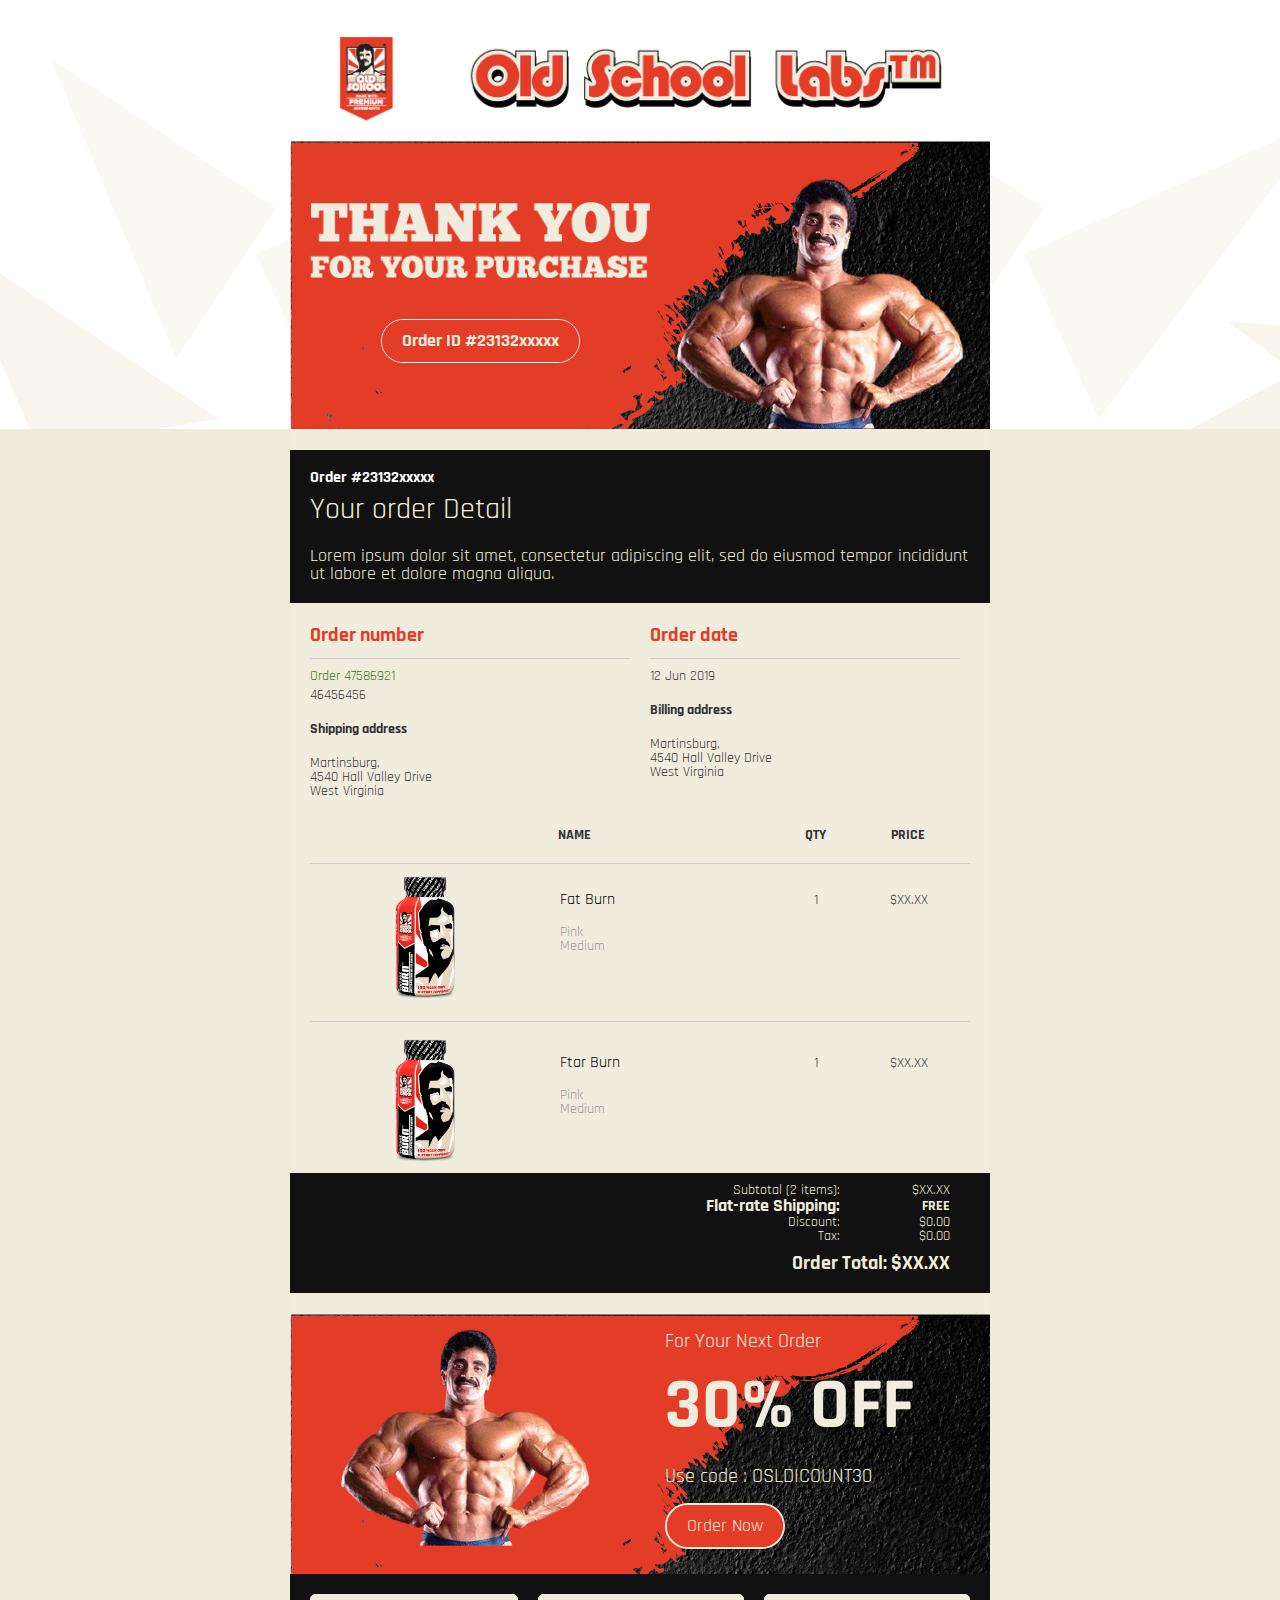
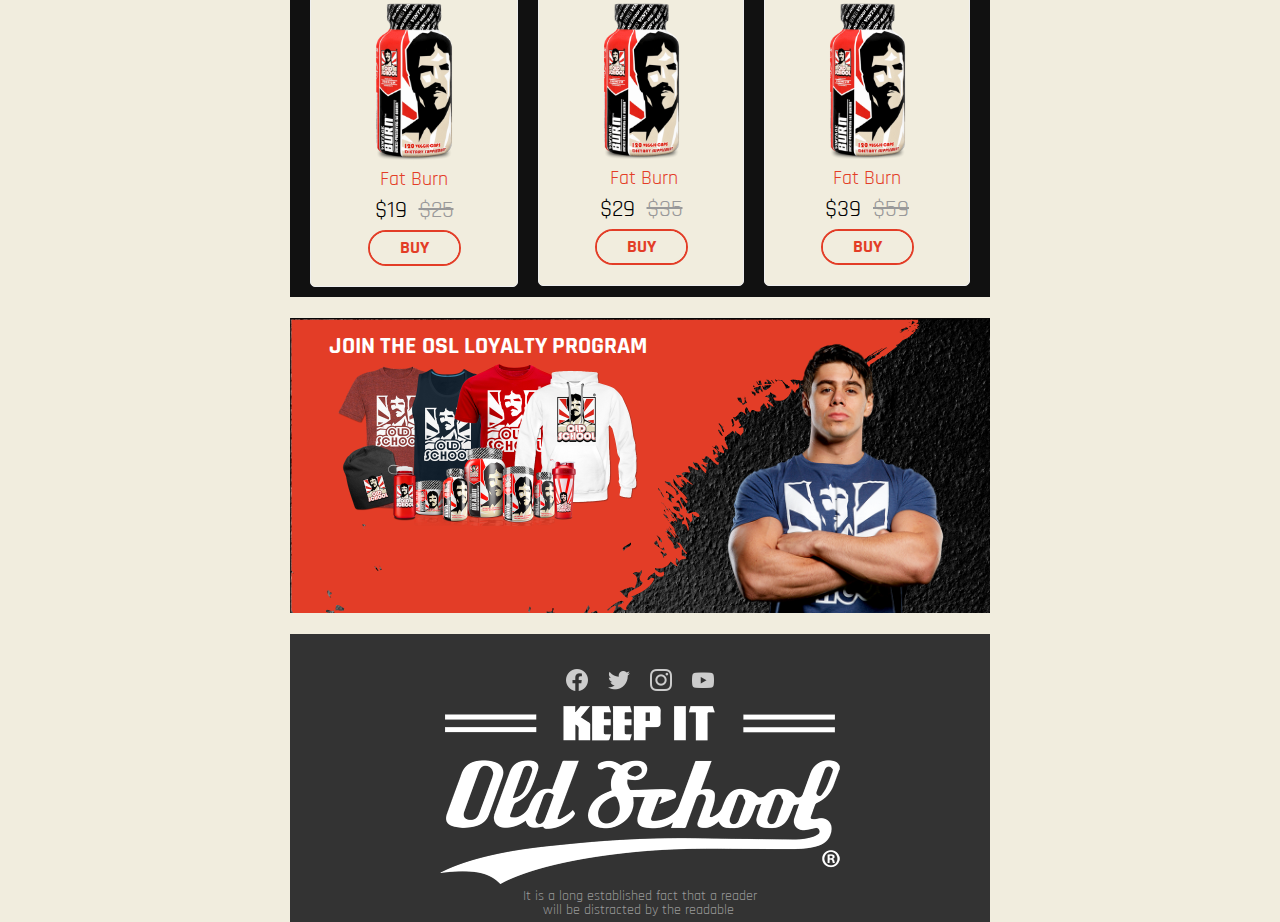
==== commit 11af03b2: "update entry ke 4" ====
--- a/index.html
+++ b/index.html
@@ -1,379 +1,69 @@
-<html xmlns="http://www.w3.org/1999/xhtml" xmlns:v="urn:schemas-microsoft-com:vml" xmlns:o="urn:schemas-microsoft-com:office:office">
-<head>
-    <meta http-equiv="Content-Type" content="text/html; charset=utf-8">
-    <meta http-equiv="X-UA-Compatible" content="IE=edge">
-    <meta name="format-detection" content="telephone=no">
-    <meta name="viewport" content="width=device-width, initial-scale=1.0">
-    <title></title>
-    <link rel="preconnect" href="https://fonts.googleapis.com">
-    <link rel="preconnect" href="https://fonts.gstatic.com" crossorigin>
-    <link href="https://fonts.googleapis.com/css2?family=Rajdhani:wght@300;400;500;600;700&display=swap" rel="stylesheet">
-    <style type="text/css" emogrify="no">
-        #outlook a { 
-            padding:0; 
-            } 
-        .ExternalClass { 
-            width:100%; 
-            } 
-        .ExternalClass, .ExternalClass p, .ExternalClass span, .ExternalClass font, .ExternalClass td, .ExternalClass div { 
-            line-height: 100%; 
-            } 
-        table td { 
-            border-collapse: collapse; 
-            mso-line-height-rule: exactly; 
-            } 
-        .editable.image { 
-            font-size: 0 !important; 
-            line-height: 0 
-            !important; 
-            } 
-        .nl2go_preheader { 
-            display: none !important; 
-            mso-hide:all !important; 
-            mso-line-height-rule: exactly; 
-            visibility: hidden !important; l
-            ine-height: 0px !important; 
-            font-size: 0px !important; 
-            } 
-        body { 
-            width:100% !important; 
-            -webkit-text-size-adjust:100%; 
-            -ms-text-size-adjust:100%; 
-            margin:0; padding:0; 
-            } 
-        img { 
-            outline:none; 
-            text-decoration:none; 
-            -ms-interpolation-mode: bicubic; 
-            } 
-        a img { 
-            border:none; 
-            } 
-        table { 
-            border-collapse:collapse; 
-            mso-table-lspace:0pt; 
-            mso-table-rspace:0pt; 
-            } 
-        th { 
-            font-weight: normal; 
-            text-align: left; 
-            } 
-        *[class="gmail-fix"] { 
-            display: none !important; 
-            } 
-    </style>
-    <style type="text/css" emogrify="no"> 
-        @media (max-width: 600px) { 
-            .gmx-killpill { content: ' \03D1';} } 
-    </style>
-    <style type="text/css" emogrify="no">
-        @media (max-width: 600px) { 
-            .gmx-killpill { content: ' \03D1';} 
-            .r0-c { box-sizing: border-box !important; text-align: center !important; valign: top !important; width: 320px !important } 
-            .r1-o { border-style: solid !important; margin: 0 auto 0 auto !important; width: 320px !important } 
-            .r2-i { background-color: #ffffff !important } 
-            .r3-c { box-sizing: border-box !important; text-align: center !important; valign: middle !important; width: 100% !important } 
-            .r4-o { background-image: url('https://cdn.shopify.com/s/files/1/0648/8063/files/Texture_Default.png?v=1631687213') !important; background-size: contain !important; border-style: solid !important; margin: 0 auto 0 auto !important; width: 100% !important } 
-            .r5-i { padding-top: 0px !important } 
-            .r6-c { box-sizing: border-box !important; valign: middle !important; width: 33.33% !important } 
-            .r7-o { border-style: solid !important; width: 100% !important } 
-            .r8-i { padding-left: 0px !important; padding-right: 0px !important } 
-            .r9-c { box-sizing: border-box !important; text-align: left !important; valign: top !important; width: 80px !important } 
-            .r10-o { border-style: solid !important; margin: 0 auto 0 0 !important; width: 80px !important } 
-            .r11-i { padding-bottom: 15px !important; padding-top: 15px !important } 
-            .r12-c { box-sizing: border-box !important; valign: middle !important; width: 66.67% !important } 
-            .r13-c { box-sizing: border-box !important; text-align: left !important; valign: top !important; width: 100% !important } 
-            .r14-o { border-style: solid !important; margin: 0 auto 0 0 !important; width: 100% !important } 
-            .r15-i { padding-top: 15px !important; text-align: left !important } 
-            .r16-c { box-sizing: border-box !important; text-align: center !important; valign: top !important; width: 100% !important } 
-            .r17-o { background-image: url('https://cdn.shopify.com/s/files/1/0648/8063/files/Texture_JW.png?v=1632138506') !important; border-style: solid !important; margin: 0 auto 0 auto !important; width: 100% !important } 
-            .r18-i { padding-bottom: 5px !important; padding-left: 15px !important; padding-right: 15px !important; padding-top: 5px !important } 
-            .r19-c { box-sizing: border-box !important; display: block !important; valign: top !important; width: 100% !important } 
-            .r20-o { border-style: solid !important; margin: 0 auto 0 auto !important; width: 100% !important } 
-            .r21-i { padding-bottom: 0px !important; padding-top: 0px !important } 
-            .r22-o { border-style: solid !important; margin: 0 auto 0 0 !important; margin-bottom: 20px !important; width: 100% !important } 
-            .r23-i { padding-bottom: 0px !important; padding-top: 0px !important; text-align: center !important } 
-            .r24-o { border-style: solid !important; margin: 0 auto 0 0 !important; margin-bottom: 0px !important; margin-top: 0px !important; width: 100% !important } 
-            .r25-i { text-align: center !important } 
-            .r26-r { border-color: #ffffff !important; border-radius: 20px !important; border-width: 2px !important; box-sizing: border-box; height: initial !important; padding-bottom: 10px !important; padding-left: 5px !important; padding-right: 5px !important; padding-top: 12px !important; text-align: center !important; width: 100% !important } 
-            .r27-i { background-color: #f3efe3 !important; padding-bottom: 10px !important; padding-left: 15px !important; padding-right: 15px !important; padding-top: 10px !important } 
-            .r28-c { box-sizing: border-box !important; text-align: center !important; width: 100% !important } .r29-i { background-color: #f3efe3 !important; padding-bottom: 5px !important; padding-top: 5px !important } 
-            .r30-i { padding-bottom: 20px !important; padding-left: 15px !important; padding-right: 15px !important; padding-top: 20px !important } .r31-i { padding-bottom: 0px !important; padding-top: 15px !important; text-align: center !important } 
-            .r32-o { border-style: solid !important; margin: 0 auto 0 auto !important; margin-bottom: 0px !important; margin-top: 0px !important; width: 100% !important } 
-            .r33-i { background-color: #ffffff !important; padding-bottom: 0px !important; padding-left: 15px !important; padding-right: 15px !important; padding-top: 0px !important } 
-            .r34-c { box-sizing: border-box !important; valign: top !important; width: 33.33% !important } 
-            .r35-i { padding-left: 10px !important; padding-right: 10px !important } 
-            .r36-i { padding-bottom: 0px !important; padding-top: 5px !important; text-align: left !important } 
-            .r37-i { padding-bottom: 0px !important; padding-top: 0px !important; text-align: left !important } 
-            .r38-i { padding-top: 12px !important; text-align: right !important } 
-            .r39-c { box-sizing: border-box !important; display: block !important; valign: middle !important; width: 100% !important } 
-            .r40-c { box-sizing: border-box !important; text-align: left !important; valign: top !important; width: 107px !important } 
-            .r41-o { border-style: solid !important; margin: 0 auto 0 0 !important; width: 107px !important } 
-            .r42-o { background-size: cover !important; border-style: solid !important; margin: 0 auto 0 auto !important; width: 100% !important } 
-            .r43-i { padding-bottom: 15px !important; padding-top: 5px !important; text-align: left !important } 
-            .r44-i { padding-bottom: 0px !important; padding-top: 0px !important; text-align: right !important } 
-            .r45-c { box-sizing: border-box !important; valign: top !important; width: 25% !important } 
-            .r46-i { padding-bottom: 5px !important; padding-left: 15px !important; padding-right: 15px !important; padding-top: 0px !important } 
-            .r47-c { box-sizing: border-box !important; valign: top !important; width: 100% !important } 
-            .r48-o { border-style: solid !important; margin: 0 auto 0 auto !important; margin-bottom: 15px !important; margin-top: 15px !important; width: 100% !important } 
-            .r49-r { background-color: #fdfdfd !important; border-color: #1f2d3d !important; border-radius: 20px !important; border-width: 2px !important; box-sizing: border-box; height: initial !important; padding-bottom: 12px !important; padding-left: 5px !important; padding-right: 5px !important; padding-top: 12px !important; text-align: center !important; width: 100% !important } 
-            .r50-i { background-color: #e33d27 !important; padding-bottom: 20px !important; padding-left: 15px !important; padding-right: 15px !important; padding-top: 20px !important } 
-            .r51-o { border-style: solid !important; margin-bottom: 0px !important; margin-top: 0px !important; width: 100% !important } .r52-i { background-color: #ffffff !important; padding-bottom: 0px !important; padding-top: 15px !important } 
-            .r53-r { background-color: #ffd200 !important; border-color: #ffffff !important; border-radius: 20px !important; border-width: 0px !important; box-sizing: border-box; height: initial !important; padding-bottom: 10px !important; padding-left: 5px !important; padding-right: 5px !important; padding-top: 12px !important; text-align: center !important; width: 100% !important } 
-            .r54-o { background-image: url('https://cdn.shopify.com/s/files/1/0648/8063/files/Texture_Join.png?v=1632138506') !important; border-style: solid !important; margin: 0 auto 0 auto !important; width: 100% !important } 
-            .r55-o { border-style: solid !important; margin: 0 auto 0 0 !important; margin-bottom: 10px !important; width: 100% !important } 
-            .r56-r { background-color: #000000 !important; border-color: #ffffff !important; border-radius: 20px !important; border-width: 2px !important; box-sizing: border-box; height: initial !important; padding-bottom: 10px !important; padding-left: 5px !important; padding-right: 5px !important; padding-top: 12px !important; text-align: center !important; width: 100% !important } 
-            .r57-i { background-color: #2e2c26 !important; padding-bottom: 20px !important; padding-left: 15px !important; padding-right: 15px !important; padding-top: 20px !important } .r58-c { box-sizing: border-box !important; width: 100% !important } .r59-c { display: none !important } .r60-c { box-sizing: border-box !important; width: 32px !important } 
-            .r61-o { border-style: solid !important; width: 32px !important } 
-            .r62-i { padding-bottom: 5px !important; padding-top: 5px !important } 
-            .r63-o { border-style: solid !important; margin-left: 8px !important; width: 32px !important } 
-            .r64-c { border: none !important; box-sizing: border-box !important; display: inline-block !important; height: auto !important; visibility: visible !important; width: 100% !important } 
-            .r65-o { border: none !important; border-style: solid !important; display: inline-block !important; height: auto !important; visibility: visible !important; width: 100% !important } 
-            .r66-i { padding-bottom: 15px !important; padding-left: 89px !important; padding-right: 89px !important; padding-top: 15px !important; width: 100% !important } 
-            .r67-c { border: none !important; box-sizing: border-box !important; display: inline-block !important; height: auto !important; visibility: visible !important; width: 32px !important } 
-            .r68-o { border: none !important; border-style: solid !important; display: inline-block !important; height: auto !important; visibility: visible !important; width: 32px !important } 
-            .r69-i { padding-bottom: 5px !important; padding-top: 5px !important; width: 32px !important } 
-            .r70-o { border: none !important; border-style: solid !important; display: inline-block !important; height: auto !important; margin-left: 8px !important; visibility: visible !important; width: 32px !important } 
-            .r71-i { padding-bottom: 15px !important; padding-top: 15px !important; text-align: center !important } 
-            
-            body { -webkit-text-size-adjust: none } 
-            .nl2go-responsive-hide { display: none } 
-            .nl2go-body-table { min-width: unset !important } 
-            .mobshow { height: auto !important; overflow: visible !important; max-height: unset !important; visibility: visible !important; border: none !important } 
-            .resp-table { display: inline-table !important } 
-            .magic-resp { display: table-cell !important } } 
-        </style>
-        <!--[if !mso]><!-->
-        <style type="text/css" emogrify="no">
-            @import url('https://fonts.googleapis.com/css2?family=Roboto+Slab&display=swap');
-        </style>
-    <!--<![endif]-->
-    <style type="text/css">
-        p, h1, h2, h3, h4, ol, ul { margin: 0px !important; } 
-        a, a:link { color: #0092ff; text-decoration: underline } 
-        .nl2go-default-textstyle { color: #3b3f44; font-family: 'Rajdhani', sans-serif; font-size: 16px; line-height: 1 }
-        .default-button { border-radius: 20px; color: #fff; font-family: 'Rajdhani', sans-serif; font-size: 16px; line-height: 1.15; text-decoration: none; width: 50%;} 
-        .default-heading1 { color: #1F2D3D; font-family: 'Rajdhani', sans-serif; font-size: 36px } 
-        .default-heading2 { color: #1F2D3D; font-family: 'Rajdhani', sans-serif; font-size: 32px } 
-        .default-heading3 { color: #1F2D3D; font-family: 'Rajdhani', sans-serif; font-size: 24px } 
-        .default-heading4 { color: #1F2D3D; font-family: 'Rajdhani', sans-serif; font-size: 18px } 
-        a[x-apple-data-detectors] { color: inherit !important; text-decoration: inherit !important; font-size: inherit !important; font-family: inherit !important; font-weight: inherit !important; line-height: inherit !important; } 
-        .no-show-for-you { border: none; display: none; float: none; font-size: 0; height: 0; line-height: 0; max-height: 0; mso-hide: all; overflow: hidden; table-layout: fixed; visibility: hidden; width: 0; } 
-    </style>
-    <!--[if mso]>
-        <xml> <o:OfficeDocumentSettings> <o:AllowPNG/> <o:PixelsPerInch>96</o:PixelsPerInch> </o:OfficeDocumentSettings> </xml>
-    <![endif]-->
-    <style type="text/css">
-        a:link{color: #0092ff; text-decoration: underline}
-    </style>
-</head>
-
-            <body text="#3b3f44" link="#0092ff" background="url('https://cdn.shopify.com/s/files/1/0648/8063/files/Texture_Default.png?v=1631687213')" yahoo="fix" style="background-image: url('https://cdn.shopify.com/s/files/1/0648/8063/files/Texture_Default.png?v=1631687213'); background-repeat: repeat; background-size: cover;"> 
-                <table cellspacing="0" cellpadding="0" border="0" role="presentation" background="url('https://cdn.shopify.com/s/files/1/0648/8063/files/Texture_Default.png?v=1631687213')" class="nl2go-body-table" width="100%" style="background-image: url('https://cdn.shopify.com/s/files/1/0648/8063/files/Texture_Default.png?v=1631687213'); background-repeat: repeat; background-size: cover; width: 100%;">
-                    <tbody>
-                        <tr>
-                            <td align="center" class="r0-c">
-                                <table cellspacing="0" cellpadding="0" border="0" role="presentation" width="600" class="r1-o" style="table-layout: fixed; width: 600px;">
-                                    <tbody>
-                                        <tr>
-                                            <td valign="top" class="r2-i" style="background-color: #ffffff;"> 
-                                                <table width="100%" cellspacing="0" cellpadding="0" border="0" role="presentation">
-                                                    <tbody>
-                                                        <tr>
-                                                            <td class="r3-c" align="center"> 
-                                                                <table cellspacing="0" cellpadding="0" border="0" role="presentation" width="100%" class="r4-o" style="background-image: url('https://cdn.shopify.com/s/files/1/0648/8063/files/Texture_Default.png?v=1631687213'); background-position: center; background-repeat: repeat-x; background-size: contain; font-size: 0; table-layout: fixed; width: 100%;">
-                                                                    <!-- -->
-                                                                    <tbody>
-                                                                        <tr>
-                                                                            <td class="r5-i"> 
-                                                                                <table width="100%" cellspacing="0" cellpadding="0" border="0" role="presentation">
-                                                                                    <tbody>
-                                                                                        <tr>
-                                                                                            <th width="33.33%" valign="middle" class="r6-c"> 
-                                                                                                <table cellspacing="0" cellpadding="0" border="0" role="presentation" width="100%" class="r7-o" style="table-layout: fixed; width: 100%;"><!-- -->
-                                                                                                    <tbody>
-                                                                                                        <tr>
-                                                                                                            <td valign="top" class="r8-i"> 
-                                                                                                                <table width="100%" cellspacing="0" cellpadding="0" border="0" role="presentation">
-                                                                                                                    <tbody>
-                                                                                                                        <tr>
-                                                                                                                            <td class="r9-c" align="left"> 
-                                                                                                                                <table cellspacing="0" cellpadding="0" border="0" role="presentation" width="81" class="r10-o" style="table-layout: fixed; width: 81px;">
-                                                                                                                                    <tbody>
-                                                                                                                                        <tr class="nl2go-responsive-hide">
-                                                                                                                                            <td height="15" style="font-size: 15px; line-height: 15px;">
-                                                                                                                                    ­       </td> 
-                                                                                                                                                </tr>
-                                                                                                                                        <tr>
-                                                                                                                                            <td class="r11-i" style="font-size: 0px; line-height: 0px;"> 
-                                                                                                                                                <img src="https://cdn.shopify.com/s/files/1/0648/8063/files/OSL_Emblem_140_140x.png?v=1618841406" width="81" border="0" class="" style="display: block; width: 100%;">
-                                                                                                                                            </td> 
-                                                                                                                                        </tr>
-                                                                                                                                            
-                                                                                                                                        <tr class="nl2go-responsive-hide">
-                                                                                                                                            <td height="15" style="font-size: 15px; line-height: 15px;">­
-                                                                                                                                            </td> 
-                                                                                                                                        </tr>
-                                                                                                                                    </tbody>
-                                                                                                                                </table>
-                                                                                                                            </td> 
-                                                                                                                        </tr>
-                                                                                                                    </tbody>
-                                                                                                                </table>
-                                                                                                            </td>
-                                                                                                        </tr>
-                                                                                                    </tbody>
-                                                                                                </table>
-                                                                                            </th> 
-                                                                                            <th width="66.67%" valign="middle" class="r12-c"> 
-                                                                                                <table cellspacing="0" cellpadding="0" border="0" role="presentation" width="100%" class="r7-o" style="table-layout: fixed; width: 100%;">
-                                                                                                    <!-- -->
-                                                                                                    <tbody>
-                                                                                                        <tr>
-                                                                                                            <td valign="top" class="r8-i"> 
-                                                                                                                <table width="100%" cellspacing="0" cellpadding="0" border="0" role="presentation">
-                                                                                                                    <tbody>
-                                                                                                                        <tr>
-                                                                                                                            <td class="r13-c" align="left"> 
-                                                                                                                                <table cellspacing="0" cellpadding="0" border="0" role="presentation" width="100%" class="r14-o" style="table-layout: fixed; width: 100%;">
-                                                                                                                                    <tbody>
-                                                                                                                                        <tr class="nl2go-responsive-hide">
-                                                                                                                                            <td height="15" style="font-size: 15px; line-height: 15px;">­
-                                                                                                                                            </td> 
-                                                                                                                                        </tr>
-                                                                                                                                        <tr>
-                                                                                                                                            <td align="left" valign="top" class="r15-i nl2go-default-textstyle" style="color: #3b3f44; font-family: 'Rajdhani', sans-serif; font-size: 16px; line-height: 1.5; text-align: left;"> 
-                                                                                                                                                <div>
-                                                                                                                                                    <h1 class="default-heading1" style="color: #1F2D3D; font-family: 'Rajdhani', sans-serif; font-size: 36px; margin: 0px;">
-                                                                                                                                                        <span style="font-size: 40px; line-height: 40px ; font-family: 'Rajdhani', sans-serif;">Old School Labs™</span>
-                                                                                                                                                    </h1>
-                                                                                                                                                </div> 
-                                                                                                                                            </td> 
-                                                                                                                                        </tr>
-                                                                                                                                    </tbody>
-                                                                                                                                </table>
-                                                                                                                            </td> 
-                                                                                                                        </tr>
-                                                                                                                    </tbody>
-                                                                                                                </table>
-                                                                                                            </td> 
-                                                                                                        </tr>
-                                                                                                    </tbody>
-                                                                                                </table>
-                                                                                            </th> 
-                                                                                        </tr>
-                                                                                    </tbody>
-                                                                                </table>
-                                                                            </td> 
-                                                                        </tr>
-                                                                    </tbody>
-                                                                </table>
-                                                            </td> 
-                                                        </tr>
-                                                        <tr>
-                                                            <td class="r16-c" align="center"> 
-                                                                <table cellspacing="0" cellpadding="0" border="0" role="presentation" width="100%" class="r17-o" style="background-color: #bd030d; background-image: url('https://cdn.shopify.com/s/files/1/0648/8063/files/Texture_JW.png?v=1632138506'); font-size: 0; table-layout: fixed; width: 100%;">
-                                                                    <!-- -->
-                                                                    <tbody>
-                                                                        <tr class="nl2go-responsive-hide">
-                                                                            <td height="20" style="font-size: 20px; line-height: 20px;">­
-                                                                            </td> 
-                                                                        </tr>
-                                                                        <tr>
-                                                                            <td class="r18-i"> 
-                                                                                <table width="100%" cellspacing="0" cellpadding="0" border="0" role="presentation">
-                                                                                    <tbody>
-                                                                                        <tr>
-                                                                                            <th width="50%" valign="top" class="r19-c"> 
-                                                                                                <table cellspacing="0" cellpadding="0" border="0" role="presentation" width="100%" class="r7-o" style="table-layout: fixed; width: 100%;">
-                                                                                                    <!-- -->
-                                                                                                    <tbody>
-                                                                                                        <tr>
-                                                                                                            <td class="nl2go-responsive-hide" width="15" style="font-size: 0px; line-height: 1px;">­
-                                                                                                             </td> 
-                                                                                                             <td valign="top" class="r8-i"> 
-                                                                                                                 <table width="100%" cellspacing="0" cellpadding="0" border="0" role="presentation">
-                                                                                                                     <tbody>
-                                                                                                                         <tr>
-                                                                                                                             <td class="r16-c" align="center"> 
-                                                                                                                                 <table cellspacing="0" cellpadding="0" border="0" role="presentation" width="250" class="r20-o" style="table-layout: fixed; width: 250px;">
-                                                                                                                                    <tbody>
-                                                                                                                                        <tr>
-                                                                                                                                            <td class="r21-i" style="font-size: 0px; line-height: 0px;"> 
-                                                                                                                                                <img src="https://cdn.shopify.com/s/files/1/0648/8063/files/Join_Ambassador_Program_3000x3000.png?v=1632138142" width="250" border="0" class="" style="display: block; width: 100%;">
-                                                                                                                                            </td> 
-                                                                                                                                        </tr>
-                                                                                                                                    </tbody>
-                                                                                                                                </table>
-                                                                                                                            </td> 
-                                                                                                                        </tr>
-                                                                                                                    </tbody>
-                                                                                                                </table>
-                                                                                                            </td> 
-                                                                                                            <td class="nl2go-responsive-hide" width="15" style="font-size: 0px; line-height: 1px;">­ 
-                                                                                                            </td> 
-                                                                                                        </tr>
-                                                                                                    </tbody>
-                                                                                                </table>
-                                                                                            </th> 
-                                                                                            <th width="50%" valign="top" class="r19-c"> 
-                                                                                                <table cellspacing="0" cellpadding="0" border="0" role="presentation" width="100%" class="r7-o" style="table-layout: fixed; width: 100%;">
-                                                                                                    <!-- -->
-                                                                                                    <tbody>
-                                                                                                        <tr>
-                                                                                                            <td class="nl2go-responsive-hide" width="15" style="font-size: 0px; line-height: 1px;">­ 
-                                                                                                            </td> 
-                                                                                                            <td valign="top" class="r8-i"> 
-                                                                                                                <table width="100%" cellspacing="0" cellpadding="0" border="0" role="presentation">
-                                                                                                                    <tbody>
-                                                                                                                        <tr>
-                                                                                                                            <td class="r13-c" align="left"> 
-                                                                                                                                <table cellspacing="0" cellpadding="0" border="0" role="presentation" width="100%" class="r22-o" style="table-layout: fixed; width: 100%;">
-                                                                                                                                    <tbody>
-                                                                                                                                        <tr class="nl2go-responsive-hide">
-                                                                                                                                            <td height="15" style="font-size: 15px; line-height: 15px;">­
-                                                                                                                                            </td> 
-                                                                                                                                        </tr>
-                                                                                                                                        <tr>
-                                                                                                                                            <td align="left" valign="top" class="r23-i nl2go-default-textstyle" style="color: #3b3f44; font-family: 'Rajdhani', sans-serif; font-size: 16px; line-height: 1; text-align: left;"> 
-                                                                                                                                                <div>
-                                                                                                                                                    <h1 class="default-heading1" style="color: #1F2D3D; font-family: 'Rajdhani', sans-serif; font-size: 22px; margin: 0px;">
-                                                                                                                                                        <span style="color: #C9EFAD; font-size: 36px; font-family: 'Rajdhani', sans-serif;">Thank You</span><br><span style="color: #C9EFAD; font-size: 36px; font-family: 'Rajdhani', sans-serif;">For Purchase Your Order</span>
-                                                                                                                                                    </h1>
-                                                                                                                                                </div> 
-                                                                                                                                            </td> 
-                                                                                                                                        </tr>
-                                                                                                                                        <tr class="nl2go-responsive-hide">
-                                                                                                                                            <td height="20" style="font-size: 20px; line-height: 20px;">­
-                                                                                                                                            </td> 
-                                                                                                                                        </tr>
-                                                                                                                                    </tbody>
-                                                                                                                                </table>
-                                                                                                                            </td> 
-                                                                                                                        </tr>
-                                                                                                                        <tr>
-                                                                                                                            <td class="r13-c" align="left"> 
-                                                                                                                                <table cellspacing="0" cellpadding="0" border="0" role="presentation" width="200" class="r24-o" style="table-layout: fixed; width: 200px;">
-                                                                                                                                    <tbody>
-                                                                                                                                        <tr class="nl2go-responsive-hide">
-                                                                                                                                            <td height="40" style="font-size: 40px; line-height: 40px;">­
-                                                                                                                                            </td> 
-                                                                                                                                        </tr>
-                                                                                                                                    <tr>
-                                                                                                                                        <td height="18" align="center" valign="top" class="r25-i nl2go-default-textstyle" style="color: #3b3f44; font-family: 'Rajdhani', sans-serif; font-size: 16px; line-height: 1.5;"> 
-                                                                                                                                            <!--[if mso]> 
-                                                                                                                                            <v:roundrect xmlns:v="urn:schemas-microsoft-com:vml" xmlns:w="urn:schemas-microsoft-com:office:word" href="" style="v-text-anchor:middle; height: 44px; width: 202px;" arcsize="44%" strokecolor="#ffffff" strokeweight="2px" data-btn="1"> <w:anchorlock/> <div style="display:none;"> <center class="default-button"><p>Order ID #1522xxx</p></center> </div> </v:roundrect> <![endif]-->  <!--[if !mso]><!-- --> <a href="" class="r26-r default-button" title="#" data-btn="1" style="line-height: 1.15; text-decoration: none; border-style: solid; display: inline-block; -webkit-text-size-adjust: none; mso-hide: all; border-color: #ffffff; border-radius: 20px; border-width: 2px; color: #ffffff; font-family: 'Rajdhani', sans-serif; font-size: 16px; height: 18px; padding-bottom: 12px; padding-left: 5px; padding-right: 5px; padding-top: 12px; width: 186px;"><p style="margin: 0px;">Order ID #1522xxx</p></a> <!--<![endif]--> </td> </tr><tr class="nl2go-responsive-hide"><td height="15" style="font-size: 15px; line-height: 15px;">­</td> </tr></tbody></table></td> </tr></tbody></table></td> <td class="nl2go-responsive-hide" width="15" style="font-size: 0px; line-height: 1px;">­ </td> </tr></tbody></table></th> </tr></tbody></table></td> </tr></tbody></table></td> </tr><tr><td class="r16-c" align="center"> <table cellspacing="0" cellpadding="0" border="0" role="presentation" width="100%" class="r20-o" style="table-layout: fixed; width: 100%;"><!-- --><tbody><tr class="nl2go-responsive-hide"><td height="10" style="font-size: 10px; line-height: 10px; background-color: #f3efe3;">­</td> </tr><tr><td class="r27-i" style="background-color: #f3efe3;"> <table width="100%" cellspacing="0" cellpadding="0" border="0" role="presentation"><tbody><tr><th width="100%" valign="top" class="r19-c"> <table cellspacing="0" cellpadding="0" border="0" role="presentation" width="100%" class="r7-o" style="table-layout: fixed; width: 100%;"><!-- --><tbody><tr><td class="nl2go-responsive-hide" width="15" style="font-size: 0px; line-height: 1px;">­ </td> <td valign="top" class="r8-i"> <table width="100%" cellspacing="0" cellpadding="0" border="0" role="presentation"><tbody><tr><td class="r28-c" align="center"> <table cellspacing="0" cellpadding="0" border="0" role="presentation" width="570" class="r20-o" style="table-layout: fixed;"><tbody><tr class="nl2go-responsive-hide"><td height="5" style="font-size: 5px; line-height: 5px; background-color: #f3efe3;">­</td> </tr><tr><td class="r29-i" style="background-color: #f3efe3; height: 1px;"> <table width="100%" cellspacing="0" cellpadding="0" border="0" role="presentation"><tbody><tr><td><table width="100%" cellspacing="0" cellpadding="0" border="0" role="presentation" valign="" class="r29-i" height="1" style="border-top-style: solid; background-clip: border-box; border-top-color: #f3efe3; border-top-width: 0px; font-size: 0px; line-height: 1px;"><tbody><tr><td height="0" style="font-size: 0px; line-height: 0px;">­</td> </tr></tbody></table></td> </tr></tbody></table></td> </tr><tr class="nl2go-responsive-hide"><td height="5" style="font-size: 5px; line-height: 5px; background-color: #f3efe3;">­</td> </tr></tbody></table></td> </tr></tbody></table></td> <td class="nl2go-responsive-hide" width="15" style="font-size: 0px; line-height: 1px;">­ </td> </tr></tbody></table></th> </tr></tbody></table></td> </tr><tr class="nl2go-responsive-hide"><td height="10" style="font-size: 10px; line-height: 10px; background-color: #f3efe3;">­</td> </tr></tbody></table></td> </tr><tr><td class="r16-c" align="center"> <table cellspacing="0" cellpadding="0" border="0" role="presentation" width="100%" class="r20-o" style="table-layout: fixed; width: 100%;"><!-- --><tbody><tr class="nl2go-responsive-hide"><td height="20" style="font-size: 20px; line-height: 20px;">­</td> </tr><tr><td class="r30-i"> <table width="100%" cellspacing="0" cellpadding="0" border="0" role="presentation"><tbody><tr><th width="100%" valign="top" class="r19-c"> <table cellspacing="0" cellpadding="0" border="0" role="presentation" width="100%" class="r7-o" style="table-layout: fixed; width: 100%;"><!-- --><tbody><tr><td class="nl2go-responsive-hide" width="15" style="font-size: 0px; line-height: 1px;">­ </td> <td valign="top" class="r8-i"> <table width="100%" cellspacing="0" cellpadding="0" border="0" role="presentation"><tbody><tr><td class="r13-c" align="left"> <table cellspacing="0" cellpadding="0" border="0" role="presentation" width="100%" class="r24-o" style="table-layout: fixed; width: 100%;"><tbody><tr class="nl2go-responsive-hide"><td height="15" style="font-size: 15px; line-height: 15px;">­</td> </tr><tr><td align="center" valign="top" class="r31-i nl2go-default-textstyle" style="color: #3b3f44; font-family: 'Rajdhani', sans-serif; font-size: 16px; line-height: 1.5; text-align: center;"> <div><p style="color: #677876; font-size: 26px; margin: 0px;"><span style="color: #000000; font-family: 'Rajdhani', sans-serif;"><strong>Order Detail</strong></span></p></div> </td> </tr></tbody></table></td> </tr></tbody></table></td> <td class="nl2go-responsive-hide" width="15" style="font-size: 0px; line-height: 1px;">­ </td> </tr></tbody></table></th> </tr>
-                                                                                                                                        </tbody></table></td> </tr><tr class="nl2go-responsive-hide"><td height="20" style="font-size: 20px; line-height: 20px;">­</td> </tr></tbody></table></td> </tr><tr><td class="r16-c" align="center"> <table cellspacing="0" cellpadding="0" border="0" role="presentation" width="100%" class="r32-o" style="table-layout: fixed; width: 100%;"><!-- --><tbody><tr><td class="r33-i" style="background-color: #ffffff;"> <table width="100%" cellspacing="0" cellpadding="0" border="0" role="presentation"><tbody><tr><th width="33.33%" valign="top" class="r34-c"> <table cellspacing="0" cellpadding="0" border="0" role="presentation" width="100%" class="r7-o" style="table-layout: fixed; width: 100%;"><!-- --><tbody><tr><td class="nl2go-responsive-hide" width="10" style="font-size: 0px; line-height: 1px;">­ </td> <td valign="top" class="r35-i"> <table width="100%" cellspacing="0" cellpadding="0" border="0" role="presentation"><tbody><tr><td class="r16-c" align="center"> <table cellspacing="0" cellpadding="0" border="0" role="presentation" width="80" class="r20-o" style="table-layout: fixed; width: 80px;"><tbody><tr class="nl2go-responsive-hide"><td height="15" style="font-size: 15px; line-height: 15px;">­</td> </tr><tr><td class="r11-i" style="font-size: 0px; line-height: 0px;"> <img src="https://cdn.shopify.com/s/files/1/0648/8063/products/VintageBURN120Caps_480x480.png?v=1628076348" width="80" border="0" class="" style="display: block; width: 100%;"></td> </tr><tr class="nl2go-responsive-hide"><td height="15" style="font-size: 15px; line-height: 15px;">­</td> </tr></tbody></table></td> </tr></tbody></table></td> <td class="nl2go-responsive-hide" width="10" style="font-size: 0px; line-height: 1px;">­ </td> </tr></tbody></table></th> <th width="33.33%" valign="top" class="r34-c"> <table cellspacing="0" cellpadding="0" border="0" role="presentation" width="100%" class="r7-o" style="table-layout: fixed; width: 100%;"><!-- --><tbody><tr><td class="nl2go-responsive-hide" width="10" style="font-size: 0px; line-height: 1px;">­ </td> <td valign="top" class="r35-i"> <table width="100%" cellspacing="0" cellpadding="0" border="0" role="presentation"><tbody><tr><td class="r13-c" align="left"> <table cellspacing="0" cellpadding="0" border="0" role="presentation" width="100%" class="r14-o" style="table-layout: fixed; width: 100%;"><tbody><tr class="nl2go-responsive-hide"><td height="5" style="font-size: 5px; line-height: 5px;">­</td> </tr><tr><td align="right" valign="top" class="r36-i nl2go-default-textstyle" style="color: #3b3f44; font-family: 'Rajdhani', sans-serif; font-size: 16px; line-height: 1.5; text-align: right;"> <div><p style="font-size: 22px; margin: 0px;"><span style="font-size: 14px; "><strong>Fat Burner</strong></span></p></div> </td> </tr></tbody></table></td> </tr><tr><td class="r13-c" align="left"> <table cellspacing="0" cellpadding="0" border="0" role="presentation" width="100%" class="r14-o" style="table-layout: fixed; width: 100%;"><tbody><tr><td align="right" valign="top" class="r37-i nl2go-default-textstyle" style="color: #3b3f44; font-family: 'Rajdhani', sans-serif; font-size: 16px; line-height: 1.5; text-align: right;"> <div><p style="font-size: 22px; margin: 0px;"><span style="font-size: 12px;"><strong>Vintage Burn</strong></span></p></div> </td> </tr></tbody></table></td> </tr><tr><td class="r13-c" align="left"> <table cellspacing="0" cellpadding="0" border="0" role="presentation" width="100%" class="r14-o" style="table-layout: fixed; width: 100%;"><tbody><tr><td align="right" valign="top" class="r37-i nl2go-default-textstyle" style="color: #3b3f44; font-family: 'Rajdhani', sans-serif; font-size: 16px; line-height: 1.5; text-align: right;"> <div><p style="font-size: 22px; margin: 0px;"><span style="font-size: 12px;">Qty: 1</span></p></div> </td> </tr></tbody></table></td> </tr></tbody></table></td> <td class="nl2go-responsive-hide" width="10" style="font-size: 0px; line-height: 1px;">­ </td> </tr></tbody></table></th> <th width="33.33%" valign="top" class="r34-c"> <table cellspacing="0" cellpadding="0" border="0" role="presentation" width="100%" class="r7-o" style="table-layout: fixed; width: 100%;"><!-- --><tbody><tr><td class="nl2go-responsive-hide" width="10" style="font-size: 0px; line-height: 1px;">­ </td> <td valign="top" class="r35-i"> <table width="100%" cellspacing="0" cellpadding="0" border="0" role="presentation"><tbody><tr><td class="r13-c" align="right"> <table cellspacing="0" cellpadding="0" border="0" role="presentation" width="100" class="r14-o" style="table-layout: fixed; width: 100px;"><tbody><tr class="nl2go-responsive-hide"><td height="10" style="font-size: 10px; line-height: 10px;">­</td> </tr><tr><td align="right" valign="top" class="r38-i nl2go-default-textstyle" style="color: #3b3f44; font-family: 'Rajdhani', sans-serif; font-size: 16px; line-height: 1.5; text-align: right;"> <div><p style="margin: 0px;"><span style="font-size: 14px;"><strong>$49.99</strong></span></p></div> </td> </tr></tbody></table></td> </tr></tbody></table></td> <td class="nl2go-responsive-hide" width="10" style="font-size: 0px; line-height: 1px;">­ </td> </tr></tbody></table></th> </tr></tbody></table></td> </tr></tbody></table></td> </tr><tr><td class="r3-c" align="center"> <table cellspacing="0" cellpadding="0" border="0" role="presentation" width="100%" class="r20-o" style="table-layout: fixed; width: 100%;"><!-- --><tbody><tr class="nl2go-responsive-hide"><td height="5" style="font-size: 5px; line-height: 5px;">­</td> </tr><tr><td class="r18-i"> <table width="100%" cellspacing="0" cellpadding="0" border="0" role="presentation"><tbody><tr><th width="100%" valign="middle" class="r39-c"> <table cellspacing="0" cellpadding="0" border="0" role="presentation" width="100%" class="r7-o" style="table-layout: fixed; width: 100%;"><!-- --><tbody><tr><td class="nl2go-responsive-hide" width="15" style="font-size: 0px; line-height: 1px;">­ </td> <td valign="top" class="r8-i"> <table width="100%" cellspacing="0" cellpadding="0" border="0" role="presentation"><tbody><tr><td class="r28-c" align="center"> <table cellspacing="0" cellpadding="0" border="0" role="presentation" width="570" class="r20-o" style="table-layout: fixed;"><tbody><tr><td class="r21-i" style="height: 1px;"> <table width="100%" cellspacing="0" cellpadding="0" border="0" role="presentation"><tbody><tr><td><table width="100%" cellspacing="0" cellpadding="0" border="0" role="presentation" valign="" class="r21-i" height="1" style="border-top-style: solid; background-clip: border-box; border-top-color: #a7a7a7; border-top-width: 1px; font-size: 1px; line-height: 1px;"><tbody><tr><td height="0" style="font-size: 0px; line-height: 0px;">­</td> </tr></tbody></table></td> </tr></tbody></table></td> </tr></tbody></table></td> </tr></tbody></table></td> <td class="nl2go-responsive-hide" width="15" style="font-size: 0px; line-height: 1px;">­ </td> </tr></tbody></table></th> </tr></tbody></table></td> </tr><tr class="nl2go-responsive-hide"><td height="5" style="font-size: 5px; line-height: 5px;">­</td> </tr></tbody></table></td> </tr><tr><td class="r16-c" align="center"> <table cellspacing="0" cellpadding="0" border="0" role="presentation" width="100%" class="r20-o" style="table-layout: fixed; width: 100%;"><!-- --><tbody><tr><td class="r33-i" style="background-color: #ffffff;"> <table width="100%" cellspacing="0" cellpadding="0" border="0" role="presentation"><tbody><tr><th width="33.33%" valign="top" class="r34-c"> <table cellspacing="0" cellpadding="0" border="0" role="presentation" width="100%" class="r7-o" style="table-layout: fixed; width: 100%;"><!-- --><tbody><tr><td class="nl2go-responsive-hide" width="10" style="font-size: 0px; line-height: 1px;">­ </td> <td valign="top" class="r35-i"> <table width="100%" cellspacing="0" cellpadding="0" border="0" role="presentation"><tbody><tr><td class="r16-c" align="center"> <table cellspacing="0" cellpadding="0" border="0" role="presentation" width="80" class="r20-o" style="table-layout: fixed; width: 80px;"><tbody><tr class="nl2go-responsive-hide"><td height="15" style="font-size: 15px; line-height: 15px;">­</td> </tr><tr><td class="r11-i" style="font-size: 0px; line-height: 0px;"> <img src="https://cdn.shopify.com/s/files/1/0648/8063/products/VintageBlastBlueberryLemonade_480x480.png?v=1628512242" width="80" border="0" class="" style="display: block; width: 100%;"></td> </tr><tr class="nl2go-responsive-hide"><td height="15" style="font-size: 15px; line-height: 15px;">­</td> </tr></tbody></table></td> </tr></tbody></table></td> <td class="nl2go-responsive-hide" width="10" style="font-size: 0px; line-height: 1px;">­ </td> </tr></tbody></table></th> <th width="33.33%" valign="top" class="r34-c"> <table cellspacing="0" cellpadding="0" border="0" role="presentation" width="100%" class="r7-o" style="table-layout: fixed; width: 100%;"><!-- --><tbody><tr><td class="nl2go-responsive-hide" width="10" style="font-size: 0px; line-height: 1px;">­ </td> <td valign="top" class="r35-i"> <table width="100%" cellspacing="0" cellpadding="0" border="0" role="presentation"><tbody><tr><td class="r40-c" align="left"> <table cellspacing="0" cellpadding="0" border="0" role="presentation" width="100%" class="r41-o" style="table-layout: fixed; width: 100%;"><tbody><tr class="nl2go-responsive-hide"><td height="5" style="font-size: 5px; line-height: 5px;">­</td> </tr><tr><td align="right" valign="top" class="r36-i nl2go-default-textstyle" style="color: #3b3f44; font-family: 'Rajdhani', sans-serif; font-size: 16px; line-height: 1.5; text-align: right;"> <div><p style="font-size: 22px; margin: 0px;"><span style="font-size: 14px;"><strong>Pre-Workout</strong></span></p></div> </td> </tr></tbody></table></td> </tr><tr><td class="r13-c" align="left"> <table cellspacing="0" cellpadding="0" border="0" role="presentation" width="100%" class="r14-o" style="table-layout: fixed; width: 100%;">
-                                                                                                                                            <tbody><tr><td align="right" valign="top" class="r37-i nl2go-default-textstyle" style="color: #3b3f44; font-family: 'Rajdhani', sans-serif; font-size: 16px; line-height: 1.5; text-align: right;"> <div><p style="font-size: 22px; margin: 0px;"><span style="font-size: 12px;"><strong>Vintage Blast</strong></span></p></div> </td> </tr></tbody></table></td> </tr><tr><td class="r13-c" align="left"> <table cellspacing="0" cellpadding="0" border="0" role="presentation" width="100%" class="r14-o" style="table-layout: fixed; width: 100%;"><tbody><tr><td align="right" valign="top" class="r37-i nl2go-default-textstyle" style="color: #3b3f44; font-family: 'Rajdhani', sans-serif; font-size: 16px; line-height: 1.5; text-align: right;"> <div><p style="font-size: 22px; margin: 0px;"><span style="font-size: 12px;">Qty: 1</span></p></div> </td> </tr></tbody></table></td> </tr></tbody></table></td> <td class="nl2go-responsive-hide" width="10" style="font-size: 0px; line-height: 1px;">­ </td> </tr></tbody></table></th> <th width="33.33%" valign="top" class="r34-c"> <table cellspacing="0" cellpadding="0" border="0" role="presentation" width="100%" class="r7-o" style="table-layout: fixed; width: 100%;"><!-- --><tbody><tr><td class="nl2go-responsive-hide" width="10" style="font-size: 0px; line-height: 1px;">­ </td> <td valign="top" class="r35-i"> <table width="100%" cellspacing="0" cellpadding="0" border="0" role="presentation"><tbody><tr><td class="r13-c" align="left"> <table cellspacing="0" cellpadding="0" border="0" role="presentation" width="100%" class="r14-o" style="table-layout: fixed; width: 100%;"><tbody><tr class="nl2go-responsive-hide"><td height="10" style="font-size: 10px; line-height: 10px;">­</td> </tr><tr><td align="right" valign="top" class="r38-i nl2go-default-textstyle" style="color: #3b3f44; font-family: 'Rajdhani', sans-serif; font-size: 16px; line-height: 1.5; text-align: right;"> <div><p style="margin: 0px;"><span style="font-size: 14px;"><strong>$39.99</strong></span></p></div> </td> </tr></tbody></table></td> </tr></tbody></table></td> <td class="nl2go-responsive-hide" width="10" style="font-size: 0px; line-height: 1px;">­ </td> </tr></tbody></table></th> </tr></tbody></table></td> </tr></tbody></table></td> </tr><tr><td class="r3-c" align="center"> <table cellspacing="0" cellpadding="0" border="0" role="presentation" width="100%" class="r20-o" style="table-layout: fixed; width: 100%;"><!-- --><tbody><tr class="nl2go-responsive-hide"><td height="5" style="font-size: 5px; line-height: 5px;">­</td> </tr><tr><td class="r18-i"> <table width="100%" cellspacing="0" cellpadding="0" border="0" role="presentation"><tbody><tr><th width="100%" valign="middle" class="r39-c"> <table cellspacing="0" cellpadding="0" border="0" role="presentation" width="100%" class="r7-o" style="table-layout: fixed; width: 100%;"><!-- --><tbody><tr><td class="nl2go-responsive-hide" width="15" style="font-size: 0px; line-height: 1px;">­ </td> <td valign="top" class="r8-i"> <table width="100%" cellspacing="0" cellpadding="0" border="0" role="presentation"><tbody><tr><td class="r28-c" align="center"> <table cellspacing="0" cellpadding="0" border="0" role="presentation" width="570" class="r20-o" style="table-layout: fixed;"><tbody><tr><td class="r21-i" style="height: 1px;"> <table width="100%" cellspacing="0" cellpadding="0" border="0" role="presentation"><tbody><tr><td><table width="100%" cellspacing="0" cellpadding="0" border="0" role="presentation" valign="" class="r21-i" height="1" style="border-top-style: solid; background-clip: border-box; border-top-color: #a7a7a7; border-top-width: 1px; font-size: 1px; line-height: 1px;"><tbody><tr><td height="0" style="font-size: 0px; line-height: 0px;">­</td> </tr></tbody></table></td> </tr></tbody></table></td> </tr></tbody></table></td> </tr></tbody></table></td> <td class="nl2go-responsive-hide" width="15" style="font-size: 0px; line-height: 1px;">­ </td> </tr></tbody></table></th> </tr></tbody></table></td> </tr><tr class="nl2go-responsive-hide"><td height="5" style="font-size: 5px; line-height: 5px;">­</td> </tr></tbody></table></td> </tr><tr><td class="r16-c" align="center"> <table cellspacing="0" cellpadding="0" border="0" role="presentation" width="100%" class="r42-o" style="table-layout: fixed; width: 100%;"><!-- --><tbody><tr class="nl2go-responsive-hide"><td height="5" style="font-size: 5px; line-height: 5px;">­</td> </tr><tr><td class="r18-i"> <table width="100%" cellspacing="0" cellpadding="0" border="0" role="presentation"><tbody><tr><th width="33.33%" valign="top" class="r34-c"> <table cellspacing="0" cellpadding="0" border="0" role="presentation" width="100%" class="r7-o" style="table-layout: fixed; width: 100%;"><!-- --><tbody><tr><td class="nl2go-responsive-hide" width="10" style="font-size: 0px; line-height: 1px;">­ </td> <td valign="top" class="r35-i"> <table width="100%" cellspacing="0" cellpadding="0" border="0" role="presentation"><tbody><tr><td class="r13-c" align="left"> <table cellspacing="0" cellpadding="0" border="0" role="presentation" width="100%" class="r24-o" style="table-layout: fixed; width: 100%;"><tbody><tr><td align="left" valign="top" class="r37-i nl2go-default-textstyle" style="color: #3b3f44; font-family: 'Rajdhani', sans-serif; font-size: 16px; line-height: 1.5; text-align: left;"> <div><p style="color: #677876; font-size: 18px; margin: 0px;"><span style="color: #000000; font-size: 12px;"><strong>Note*</strong></span></p></div> </td> </tr></tbody></table></td> </tr><tr><td class="r13-c" align="left"> <table cellspacing="0" cellpadding="0" border="0" role="presentation" width="100%" class="r14-o" style="table-layout: fixed; width: 100%;"><tbody><tr class="nl2go-responsive-hide"><td height="5" style="font-size: 5px; line-height: 5px;">­</td> </tr><tr><td align="left" valign="top" class="r43-i nl2go-default-textstyle" style="color: #3b3f44; font-family: 'Rajdhani', sans-serif; font-size: 16px; line-height: 1.5; text-align: left;"> <div><p style="margin: 0px;"><span style="font-size: 12px;">Free Shipping or whatever</span></p></div> </td> </tr><tr class="nl2go-responsive-hide"><td height="15" style="font-size: 15px; line-height: 15px;">­</td> </tr></tbody></table></td> </tr></tbody></table></td> <td class="nl2go-responsive-hide" width="10" style="font-size: 0px; line-height: 1px;">­ </td> </tr></tbody></table></th> <th width="33.33%" valign="top" class="r34-c"> <table cellspacing="0" cellpadding="0" border="0" role="presentation" width="100%" class="r7-o" style="table-layout: fixed; width: 100%;"><!-- --><tbody><tr><td class="nl2go-responsive-hide" width="10" style="font-size: 0px; line-height: 1px;">­ </td> <td valign="top" class="r35-i"> <table width="100%" cellspacing="0" cellpadding="0" border="0" role="presentation"><tbody><tr><td class="r13-c" align="left"> <table cellspacing="0" cellpadding="0" border="0" role="presentation" width="100%" class="r24-o" style="table-layout: fixed; width: 100%;"><tbody><tr><td align="right" valign="top" class="r44-i nl2go-default-textstyle" style="color: #3b3f44; font-family: 'Rajdhani', sans-serif; font-size: 16px; line-height: 1.5; text-align: right;"> <div><p style="color: #677876; font-size: 18px; margin: 0px;"><span style="color: #000000; font-size: 12px;"><strong>Sub Total</strong></span></p></div> </td> </tr></tbody></table></td> </tr><tr><td class="r13-c" align="left"> <table cellspacing="0" cellpadding="0" border="0" role="presentation" width="100%" class="r24-o" style="table-layout: fixed; width: 100%;"><tbody><tr><td align="right" valign="top" class="r44-i nl2go-default-textstyle" style="color: #3b3f44; font-family: 'Rajdhani', sans-serif; font-size: 16px; line-height: 1.5; text-align: right;"> <div><p style="color: #677876; font-size: 18px; margin: 0px;"><span style="color: #000000; font-size: 12px;">Discount ($)</span></p></div> </td> </tr></tbody></table></td> </tr><tr><td class="r13-c" align="left"> <table cellspacing="0" cellpadding="0" border="0" role="presentation" width="100%" class="r24-o" style="table-layout: fixed; width: 100%;"><tbody><tr><td align="right" valign="top" class="r44-i nl2go-default-textstyle" style="color: #3b3f44; font-family: 'Rajdhani', sans-serif; font-size: 16px; line-height: 1.5; text-align: right;"> <div><p style="color: #677876; font-size: 18px; margin: 0px;"><span style="color: #000000; font-size: 12px;">Tax(10%)</span></p></div> </td> </tr></tbody></table></td> </tr><tr><td class="r13-c" align="left"> <table cellspacing="0" cellpadding="0" border="0" role="presentation" width="100%" class="r24-o" style="table-layout: fixed; width: 100%;"><tbody><tr><td align="right" valign="top" class="r44-i nl2go-default-textstyle" style="color: #3b3f44; font-family: 'Rajdhani', sans-serif; font-size: 16px; line-height: 1.5; text-align: right;"> <div><p style="color: #677876; font-size: 18px; margin: 0px;"><span style="color: #000000; font-size: 12px;">Total</span></p></div> </td> </tr></tbody></table></td> </tr></tbody></table></td> <td class="nl2go-responsive-hide" width="10" style="font-size: 0px; line-height: 1px;">­ </td> </tr></tbody></table></th> <th width="33.33%" valign="top" class="r34-c"> <table cellspacing="0" cellpadding="0" border="0" role="presentation" width="100%" class="r7-o" style="table-layout: fixed; width: 100%;"><!-- --><tbody><tr><td class="nl2go-responsive-hide" width="10" style="font-size: 0px; line-height: 1px;">­ </td> <td valign="top" class="r35-i"> <table width="100%" cellspacing="0" cellpadding="0" border="0" role="presentation"><tbody><tr><td class="r13-c" align="left"> <table cellspacing="0" cellpadding="0" border="0" role="presentation" width="100%" class="r24-o" style="table-layout: fixed; width: 100%;"><tbody><tr><td align="right" valign="top" class="r44-i nl2go-default-textstyle" style="color: #3b3f44; font-family: 'Rajdhani', sans-serif; font-size: 16px; line-height: 1.5; text-align: right;"> 
-                                                                                                                                                <div><p style="color: #677876; font-size: 18px; margin: 0px;"><span style="color: #000000; font-size: 12px;"><strong>$89.98</strong></span></p></div> </td> </tr></tbody></table></td> </tr><tr><td class="r13-c" align="left"> <table cellspacing="0" cellpadding="0" border="0" role="presentation" width="100%" class="r24-o" style="table-layout: fixed; width: 100%;"><tbody><tr><td align="right" valign="top" class="r44-i nl2go-default-textstyle" style="color: #3b3f44; font-family: 'Rajdhani', sans-serif; font-size: 16px; line-height: 1.5; text-align: right;"> <div><p style="color: #677876; font-size: 18px; margin: 0px;"><span style="color: #000000; font-size: 12px;">$0</span></p></div> </td> </tr></tbody></table></td> </tr><tr><td class="r13-c" align="left"> <table cellspacing="0" cellpadding="0" border="0" role="presentation" width="100%" class="r24-o" style="table-layout: fixed; width: 100%;"><tbody><tr><td align="right" valign="top" class="r44-i nl2go-default-textstyle" style="color: #3b3f44; font-family: 'Rajdhani', sans-serif; font-size: 16px; line-height: 1.5; text-align: right;"> <div><p style="color: #677876; font-size: 18px; margin: 0px;"><span style="color: #000000; font-size: 12px;">$8.99</span></p></div> </td> </tr></tbody></table></td> </tr><tr><td class="r13-c" align="left"> <table cellspacing="0" cellpadding="0" border="0" role="presentation" width="100%" class="r24-o" style="table-layout: fixed; width: 100%;"><tbody><tr><td align="right" valign="top" class="r44-i nl2go-default-textstyle" style="color: #3b3f44; font-family: 'Rajdhani', sans-serif; font-size: 16px; line-height: 1.5; text-align: right;"> <div><p style="color: #677876; font-size: 18px; margin: 0px;"><span style="color: #000000; font-size: 12px;">$98.99</span></p></div> </td> </tr></tbody></table></td> </tr></tbody></table></td> <td class="nl2go-responsive-hide" width="10" style="font-size: 0px; line-height: 1px;">­ </td> </tr></tbody></table></th> </tr></tbody></table></td> </tr><tr class="nl2go-responsive-hide"><td height="5" style="font-size: 5px; line-height: 5px;">­</td> </tr></tbody></table></td> </tr><tr><td class="r3-c" align="center"> <table cellspacing="0" cellpadding="0" border="0" role="presentation" width="100%" class="r20-o" style="table-layout: fixed; width: 100%;"><!-- --><tbody><tr class="nl2go-responsive-hide"><td height="5" style="font-size: 5px; line-height: 5px;">­</td> </tr><tr><td class="r18-i"> <table width="100%" cellspacing="0" cellpadding="0" border="0" role="presentation"><tbody><tr><th width="100%" valign="middle" class="r39-c"> <table cellspacing="0" cellpadding="0" border="0" role="presentation" width="100%" class="r7-o" style="table-layout: fixed; width: 100%;"><!-- --><tbody><tr><td class="nl2go-responsive-hide" width="15" style="font-size: 0px; line-height: 1px;">­ </td> <td valign="top" class="r8-i"> <table width="100%" cellspacing="0" cellpadding="0" border="0" role="presentation"><tbody><tr><td class="r28-c" align="center"> <table cellspacing="0" cellpadding="0" border="0" role="presentation" width="570" class="r20-o" style="table-layout: fixed;"><tbody><tr><td class="r21-i" style="height: 1px;"> <table width="100%" cellspacing="0" cellpadding="0" border="0" role="presentation"><tbody><tr><td><table width="100%" cellspacing="0" cellpadding="0" border="0" role="presentation" valign="" class="r21-i" height="1" style="border-top-style: solid; background-clip: border-box; border-top-color: #a7a7a7; border-top-width: 1px; font-size: 1px; line-height: 1px;"><tbody><tr><td height="0" style="font-size: 0px; line-height: 0px;">­</td> </tr></tbody></table></td> </tr></tbody></table></td> </tr></tbody></table></td> </tr></tbody></table></td> <td class="nl2go-responsive-hide" width="15" style="font-size: 0px; line-height: 1px;">­ </td> </tr></tbody></table></th> </tr></tbody></table></td> </tr><tr class="nl2go-responsive-hide"><td height="5" style="font-size: 5px; line-height: 5px;">­</td> </tr></tbody></table></td> </tr><tr><td class="r16-c" align="center"> <table cellspacing="0" cellpadding="0" border="0" role="presentation" width="100%" class="r42-o" style="table-layout: fixed; width: 100%;"><!-- --><tbody><tr class="nl2go-responsive-hide"><td height="5" style="font-size: 5px; line-height: 5px;">­</td> </tr><tr><td class="r18-i"> <table width="100%" cellspacing="0" cellpadding="0" border="0" role="presentation"><tbody><tr><th width="25%" valign="top" class="r45-c"> <table cellspacing="0" cellpadding="0" border="0" role="presentation" width="100%" class="r7-o" style="table-layout: fixed; width: 100%;"><!-- --><tbody><tr><td class="nl2go-responsive-hide" width="10" style="font-size: 0px; line-height: 1px;">­ </td> <td valign="top" class="r35-i"> <table width="100%" cellspacing="0" cellpadding="0" border="0" role="presentation"><tbody><tr><td class="r13-c" align="left"> <table cellspacing="0" cellpadding="0" border="0" role="presentation" width="100%" class="r24-o" style="table-layout: fixed; width: 100%;"><tbody><tr><td align="left" valign="top" class="r37-i nl2go-default-textstyle" style="color: #3b3f44; font-family: 'Rajdhani', sans-serif; font-size: 16px; line-height: 1.5; text-align: left;"> <div><p style="color: #677876; font-size: 18px; margin: 0px;"><span style="color: #000000; font-size: 12px;"><strong>Bill From</strong></span></p></div> </td> </tr></tbody></table></td> </tr><tr><td class="r13-c" align="left"> <table cellspacing="0" cellpadding="0" border="0" role="presentation" width="100%" class="r14-o" style="table-layout: fixed; width: 100%;"><tbody><tr class="nl2go-responsive-hide"><td height="5" style="font-size: 5px; line-height: 5px;">­</td> </tr><tr><td align="left" valign="top" class="r43-i nl2go-default-textstyle" style="color: #3b3f44; font-family: 'Rajdhani', sans-serif; font-size: 16px; line-height: 1.5; text-align: left;"> <div><p style="margin: 0px;"><span style="font-size: 12px;">Address Here</span></p><p style="margin: 0px;">&nbsp;</p><p style="margin: 0px;">&nbsp;</p></div> </td> </tr><tr class="nl2go-responsive-hide"><td height="15" style="font-size: 15px; line-height: 15px;">­</td> </tr></tbody></table></td> </tr></tbody></table></td> <td class="nl2go-responsive-hide" width="10" style="font-size: 0px; line-height: 1px;">­ </td> </tr></tbody></table></th> <th width="25%" valign="top" class="r45-c"> <table cellspacing="0" cellpadding="0" border="0" role="presentation" width="100%" class="r7-o" style="table-layout: fixed; width: 100%;"><!-- --><tbody><tr><td class="nl2go-responsive-hide" width="10" style="font-size: 0px; line-height: 1px;">­ </td> <td valign="top" class="r35-i"> <table width="100%" cellspacing="0" cellpadding="0" border="0" role="presentation"><tbody><tr><td class="r13-c" align="left"> <table cellspacing="0" cellpadding="0" border="0" role="presentation" width="100%" class="r24-o" style="table-layout: fixed; width: 100%;"><tbody><tr><td align="left" valign="top" class="r37-i nl2go-default-textstyle" style="color: #3b3f44; font-family: 'Rajdhani', sans-serif; font-size: 16px; line-height: 1.5; text-align: left;"> <div><p style="color: #677876; font-size: 18px; margin: 0px;"><span style="color: #000000; font-size: 12px;"><strong>Bill To</strong></span></p></div> </td> </tr></tbody></table></td> </tr><tr><td class="r13-c" align="left"> <table cellspacing="0" cellpadding="0" border="0" role="presentation" width="100%" class="r14-o" style="table-layout: fixed; width: 100%;"><tbody><tr class="nl2go-responsive-hide"><td height="5" style="font-size: 5px; line-height: 5px;">­</td> </tr><tr><td align="left" valign="top" class="r43-i nl2go-default-textstyle" style="color: #3b3f44; font-family: 'Rajdhani', sans-serif; font-size: 16px; line-height: 1.5; text-align: left;"> <div><p style="margin: 0px;"><span style="font-size: 12px;">Address Here</span></p><p style="margin: 0px;">&nbsp;</p><p style="margin: 0px;">&nbsp;</p></div> </td> </tr><tr class="nl2go-responsive-hide"><td height="15" style="font-size: 15px; line-height: 15px;">­</td> </tr></tbody></table></td> </tr></tbody></table></td> <td class="nl2go-responsive-hide" width="10" style="font-size: 0px; line-height: 1px;">­ </td> </tr></tbody></table></th> <th width="25%" valign="top" class="r45-c"> <table cellspacing="0" cellpadding="0" border="0" role="presentation" width="100%" class="r7-o" style="table-layout: fixed; width: 100%;"><!-- --><tbody><tr><td class="nl2go-responsive-hide" width="10" style="font-size: 0px; line-height: 1px;">­ </td> <td valign="top" class="r35-i"> <table width="100%" cellspacing="0" cellpadding="0" border="0" role="presentation"><tbody><tr><td class="r13-c" align="left"> <table cellspacing="0" cellpadding="0" border="0" role="presentation" width="100%" class="r24-o" style="table-layout: fixed; width: 100%;"><tbody><tr><td align="right" valign="top" class="r44-i nl2go-default-textstyle" style="color: #3b3f44; font-family: 'Rajdhani', sans-serif; font-size: 16px; line-height: 1.5; text-align: right;"> <div><p style="color: #677876; font-size: 18px; margin: 0px;"><span style="color: #000000; font-size: 12px;"><strong>Order Id</strong></span></p></div> </td> </tr></tbody></table></td> </tr></tbody></table></td> <td class="nl2go-responsive-hide" width="10" style="font-size: 0px; line-height: 1px;">­ </td> </tr></tbody></table></th> <th width="25%" valign="top" class="r45-c"> <table cellspacing="0" cellpadding="0" border="0" role="presentation" width="100%" class="r7-o" style="table-layout: fixed; width: 100%;"><!-- --><tbody><tr><td class="nl2go-responsive-hide" width="10" style="font-size: 0px; line-height: 1px;">­ </td> <td valign="top" class="r35-i"> <table width="100%" cellspacing="0" cellpadding="0" border="0" role="presentation"><tbody><tr><td class="r13-c" align="left"> <table cellspacing="0" cellpadding="0" border="0" role="presentation" width="100%" class="r24-o" style="table-layout: fixed; width: 100%;">
-                                                                                                                                                    <tbody><tr><td align="right" valign="top" class="r44-i nl2go-default-textstyle" style="color: #3b3f44; font-family: 'Rajdhani', sans-serif; font-size: 16px; line-height: 1.5; text-align: right;"> <div><p style="color: #677876; font-size: 18px; margin: 0px;"><span style="color: #000000; font-size: 12px;">#1522xxx</span></p></div> </td> </tr></tbody></table></td> </tr></tbody></table></td> <td class="nl2go-responsive-hide" width="10" style="font-size: 0px; line-height: 1px;">­ </td> </tr></tbody></table></th> </tr></tbody></table></td> </tr><tr class="nl2go-responsive-hide"><td height="5" style="font-size: 5px; line-height: 5px;">­</td> </tr></tbody></table></td> </tr><tr><td class="r16-c" align="center"> <table cellspacing="0" cellpadding="0" border="0" role="presentation" width="100%" class="r42-o" style="table-layout: fixed; width: 100%;"><!-- --><tbody><tr><td class="r46-i"> <table width="100%" cellspacing="0" cellpadding="0" border="0" role="presentation"><tbody><tr><th width="100%" valign="top" class="r47-c"> <table cellspacing="0" cellpadding="0" border="0" role="presentation" width="100%" class="r7-o" style="table-layout: fixed; width: 100%;"><!-- --><tbody><tr><td class="nl2go-responsive-hide" width="10" style="font-size: 0px; line-height: 1px;">­ </td> <td valign="top" class="r35-i"> <table width="100%" cellspacing="0" cellpadding="0" border="0" role="presentation"><tbody><tr><td class="r16-c" align="center"> <table cellspacing="0" cellpadding="0" border="0" role="presentation" width="280" class="r48-o" style="table-layout: fixed; width: 280px;"><tbody><tr class="nl2go-responsive-hide"><td height="15" style="font-size: 15px; line-height: 15px;">­</td> </tr><tr><td height="18" align="center" valign="top" class="r25-i nl2go-default-textstyle" style="color: #3b3f44; font-family: 'Rajdhani', sans-serif; font-size: 16px; line-height: 1.5;">  <!--[if mso]> <v:roundrect xmlns:v="urn:schemas-microsoft-com:vml" xmlns:w="urn:schemas-microsoft-com:office:word" href="" style="v-text-anchor:middle; height: 44px; width: 282px;" arcsize="44%" fillcolor="#fdfdfd" strokecolor="#1f2d3d" strokeweight="2px" data-btn="2"> <w:anchorlock/> <div style="display:none;"> <center class="default-button"><p><span style="color:#000000;">SEE MORE DETAIL</span></p></center> </div> </v:roundrect> <![endif]-->  <!--[if !mso]><!-- --> <a class="r49-r default-button" title="" data-btn="2" style="line-height: 1.15; text-decoration: none; border-style: solid; display: inline-block; -webkit-text-size-adjust: none; mso-hide: all; background-color: #fdfdfd; border-color: #1f2d3d; border-radius: 20px; border-width: 2px; color: #ffffff; font-family: 'Rajdhani', sans-serif; font-size: 16px; height: 18px; padding-bottom: 12px; padding-left: 5px; padding-right: 5px; padding-top: 12px; width: 266px;"><p style="margin: 0px;"><span style="color: #000000;">SEE MORE DETAIL</span></p></a> <!--<![endif]--> </td> </tr><tr class="nl2go-responsive-hide"><td height="15" style="font-size: 15px; line-height: 15px;">­</td> </tr></tbody></table></td> </tr></tbody></table></td> <td class="nl2go-responsive-hide" width="10" style="font-size: 0px; line-height: 1px;">­ </td> </tr></tbody></table></th> </tr></tbody></table></td> </tr><tr class="nl2go-responsive-hide"><td height="5" style="font-size: 5px; line-height: 5px;">­</td> </tr></tbody></table></td> </tr><tr><td class="r16-c" align="center"> <table cellspacing="0" cellpadding="0" border="0" role="presentation" width="100%" class="r20-o" style="table-layout: fixed; width: 100%;"><!-- --><tbody><tr class="nl2go-responsive-hide"><td height="10" style="font-size: 10px; line-height: 10px; background-color: #f3efe3;">­</td> </tr><tr><td class="r27-i" style="background-color: #f3efe3;"> <table width="100%" cellspacing="0" cellpadding="0" border="0" role="presentation"><tbody><tr><th width="100%" valign="top" class="r19-c"> <table cellspacing="0" cellpadding="0" border="0" role="presentation" width="100%" class="r7-o" style="table-layout: fixed; width: 100%;"><!-- --><tbody><tr><td class="nl2go-responsive-hide" width="15" style="font-size: 0px; line-height: 1px;">­ </td> <td valign="top" class="r8-i"> <table width="100%" cellspacing="0" cellpadding="0" border="0" role="presentation"><tbody><tr><td class="r28-c" align="center"> <table cellspacing="0" cellpadding="0" border="0" role="presentation" width="570" class="r20-o" style="table-layout: fixed;"><tbody><tr class="nl2go-responsive-hide"><td height="5" style="font-size: 5px; line-height: 5px; background-color: #f3efe3;">­</td> </tr><tr><td class="r29-i" style="background-color: #f3efe3; height: 1px;"> <table width="100%" cellspacing="0" cellpadding="0" border="0" role="presentation"><tbody><tr><td><table width="100%" cellspacing="0" cellpadding="0" border="0" role="presentation" valign="" class="r29-i" height="1" style="border-top-style: solid; background-clip: border-box; border-top-color: #f3efe3; border-top-width: 0px; font-size: 0px; line-height: 1px;"><tbody><tr><td height="0" style="font-size: 0px; line-height: 0px;">­</td> </tr></tbody></table></td> </tr></tbody></table></td> </tr><tr class="nl2go-responsive-hide"><td height="5" style="font-size: 5px; line-height: 5px; background-color: #f3efe3;">­</td> </tr></tbody></table></td> </tr></tbody></table></td> <td class="nl2go-responsive-hide" width="15" style="font-size: 0px; line-height: 1px;">­ </td> </tr></tbody></table></th> </tr></tbody></table></td> </tr><tr class="nl2go-responsive-hide"><td height="10" style="font-size: 10px; line-height: 10px; background-color: #f3efe3;">­</td> </tr></tbody></table></td> </tr><tr><td class="r16-c" align="center"> <table cellspacing="0" cellpadding="0" border="0" role="presentation" width="100%" class="r20-o" style="table-layout: fixed; width: 100%;"><!-- --><tbody><tr class="nl2go-responsive-hide"><td height="20" style="font-size: 20px; line-height: 20px; background-color: #e33d27;">­</td> </tr><tr><td class="r50-i" style="background-color: #e33d27;"> <table width="100%" cellspacing="0" cellpadding="0" border="0" role="presentation"><tbody><tr><th width="100%" valign="top" class="r19-c"> <table cellspacing="0" cellpadding="0" border="0" role="presentation" width="100%" class="r7-o" style="table-layout: fixed; width: 100%;"><!-- --><tbody><tr><td class="nl2go-responsive-hide" width="15" style="font-size: 0px; line-height: 1px;">­ </td> <td valign="top" class="r8-i"> <table width="100%" cellspacing="0" cellpadding="0" border="0" role="presentation"><tbody><tr><td class="r13-c" align="left"> <table cellspacing="0" cellpadding="0" border="0" role="presentation" width="100%" class="r24-o" style="table-layout: fixed; width: 100%;"><tbody><tr class="nl2go-responsive-hide"><td height="15" style="font-size: 15px; line-height: 15px;">­</td> </tr><tr><td align="center" valign="top" class="r31-i nl2go-default-textstyle" style="color: #3b3f44; font-family: 'Rajdhani', sans-serif; font-size: 16px; line-height: 1.5; text-align: center;"> <div><p style="color: #677876; font-size: 26px; margin: 0px;"><span style="color: #ffffff;"><strong>Can't Go Wrong with These!</strong></span></p></div> </td> </tr></tbody></table></td> </tr></tbody></table></td> <td class="nl2go-responsive-hide" width="15" style="font-size: 0px; line-height: 1px;">­ </td> </tr></tbody></table></th> </tr></tbody></table></td> </tr><tr class="nl2go-responsive-hide"><td height="20" style="font-size: 20px; line-height: 20px; background-color: #e33d27;">­</td> </tr></tbody></table></td> </tr><tr><td class="r16-c" align="center"> <table cellspacing="0" cellpadding="0" border="0" role="presentation" width="100%" class="r20-o" style="table-layout: fixed; width: 100%;"><!-- --><tbody><tr class="nl2go-responsive-hide"><td height="10" style="font-size: 10px; line-height: 10px; background-color: #f3efe3;">­</td> </tr><tr><td class="r27-i" style="background-color: #f3efe3;"> <table width="100%" cellspacing="0" cellpadding="0" border="0" role="presentation"><tbody><tr><th width="50%" valign="top" class="r19-c"> <table cellspacing="0" cellpadding="0" border="0" role="presentation" width="100%" class="r51-o" style="table-layout: fixed; width: 100%;"><!-- --><tbody><tr><td class="nl2go-responsive-hide" width="15" style="font-size: 0px; line-height: 1px;">­ </td> <td valign="top" class="r8-i"> <table width="100%" cellspacing="0" cellpadding="0" border="0" role="presentation"><tbody><tr><td class="r16-c" align="center"> <table cellspacing="0" cellpadding="0" border="0" role="presentation" width="270" class="r20-o" style="table-layout: fixed; width: 270px;"><tbody><tr class="nl2go-responsive-hide"><td height="15" style="font-size: 15px; line-height: 15px; background-color: #ffffff;">­</td> </tr><tr><td class="r52-i" style="background-color: #ffffff; font-size: 0px; line-height: 0px;"> <img src="https://cdn.shopify.com/s/files/1/0648/8063/products/LeanMuscleStack_480x.png" width="270" border="0" class="" style="display: block; width: 100%;"></td> </tr></tbody></table></td> </tr><tr><td class="r16-c" align="center"> <table cellspacing="0" cellpadding="0" border="0" role="presentation" width="200" class="r32-o" style="table-layout: fixed; width: 200px;"><tbody><tr class="nl2go-responsive-hide"><td height="10" style="font-size: 10px; line-height: 10px;">­</td> </tr><tr><td height="18" align="center" valign="top" class="r25-i nl2go-default-textstyle" style="color: #3b3f44; font-family: 'Rajdhani', sans-serif; font-size: 16px; line-height: 1.5;">  <!--[if mso]> <v:roundrect xmlns:v="urn:schemas-microsoft-com:vml" xmlns:w="urn:schemas-microsoft-com:office:word" href="" style="v-text-anchor:middle; height: 41px; width: 201px;" arcsize="48%" fillcolor="#ffd200" strokecolor="#ffffff" strokeweight="1px" data-btn="3"> <w:anchorlock/> <div style="display:none;"> <center class="default-button"><p><span style="color:#2e2c26;"><strong>SHOP STACKS</strong></span></p></center> </div> </v:roundrect> 
-                                                                                                                                                        <![endif]-->  <!--[if !mso]><!-- --> 
-                                                                                                                                                        <a href="" class="r53-r default-button" title="#" data-btn="3" style="line-height: 1.15; text-decoration: none; border-style: solid; display: inline-block; -webkit-text-size-adjust: none; mso-hide: all; background-color: #ffd200; border-color: #ffffff; border-radius: 20px; border-width: 0px; color: #ffffff; font-family: 'Rajdhani', sans-serif; font-size: 16px; height: 18px; padding-bottom: 12px; padding-left: 5px; padding-right: 5px; padding-top: 12px; width: 190px;"><p style="margin: 0px;"><span style="color: #2e2c26;"><strong>SHOP STACKS</strong></span></p></a> <!--<![endif]--> </td> </tr><tr class="nl2go-responsive-hide"><td height="15" style="font-size: 15px; line-height: 15px;">­</td> </tr></tbody></table></td> </tr></tbody></table></td> <td class="nl2go-responsive-hide" width="15" style="font-size: 0px; line-height: 1px;">­ </td> </tr></tbody></table></th> <th width="50%" valign="top" class="r19-c"> <table cellspacing="0" cellpadding="0" border="0" role="presentation" width="100%" class="r7-o" style="table-layout: fixed; width: 100%;"><!-- --><tbody><tr><td class="nl2go-responsive-hide" width="15" style="font-size: 0px; line-height: 1px;">­ </td> <td valign="top" class="r8-i"> <table width="100%" cellspacing="0" cellpadding="0" border="0" role="presentation"><tbody><tr><td class="r16-c" align="center"> <table cellspacing="0" cellpadding="0" border="0" role="presentation" width="270" class="r20-o" style="table-layout: fixed; width: 270px;"><tbody><tr class="nl2go-responsive-hide"><td height="15" style="font-size: 15px; line-height: 15px; background-color: #ffffff;">­</td> </tr><tr><td class="r52-i" style="background-color: #ffffff; font-size: 0px; line-height: 0px;"> <img src="https://cdn.shopify.com/s/files/1/0648/8063/products/VintageBlastSampler_480x.png" width="270" border="0" class="" style="display: block; width: 100%;"></td> </tr></tbody></table></td> </tr><tr><td class="r16-c" align="center"> <table cellspacing="0" cellpadding="0" border="0" role="presentation" width="200" class="r32-o" style="table-layout: fixed; width: 200px;"><tbody><tr class="nl2go-responsive-hide"><td height="10" style="font-size: 10px; line-height: 10px;">­</td> </tr><tr><td height="18" align="center" valign="top" class="r25-i nl2go-default-textstyle" style="color: #3b3f44; font-family: 'Rajdhani', sans-serif; font-size: 16px; line-height: 1.5;">  <!--[if mso]> <v:roundrect xmlns:v="urn:schemas-microsoft-com:vml" xmlns:w="urn:schemas-microsoft-com:office:word" href="" style="v-text-anchor:middle; height: 41px; width: 201px;" arcsize="48%" fillcolor="#ffd200" strokecolor="#ffffff" strokeweight="1px" data-btn="4"> <w:anchorlock/> <div style="display:none;"> <center class="default-button"><p><span style="color:#2e2c26;"><strong>SHOP SAMPLES</strong></span></p></center> </div> </v:roundrect> <![endif]-->  <!--[if !mso]><!-- --> <a href="" class="r53-r default-button" title="#" data-btn="4" style="line-height: 1.15; text-decoration: none; border-style: solid; display: inline-block; -webkit-text-size-adjust: none; mso-hide: all; background-color: #ffd200; border-color: #ffffff; border-radius: 20px; border-width: 0px; color: #ffffff; font-family: 'Rajdhani', sans-serif; font-size: 16px; height: 18px; padding-bottom: 12px; padding-left: 5px; padding-right: 5px; padding-top: 12px; width: 190px;"><p style="margin: 0px;"><span style="color: #2e2c26;"><strong>SHOP SAMPLES</strong></span></p></a> <!--<![endif]--> </td> </tr><tr class="nl2go-responsive-hide"><td height="15" style="font-size: 15px; line-height: 15px;">­</td> </tr></tbody></table></td> </tr></tbody></table></td> <td class="nl2go-responsive-hide" width="15" style="font-size: 0px; line-height: 1px;">­ </td> </tr></tbody></table></th> </tr></tbody></table></td> </tr><tr class="nl2go-responsive-hide"><td height="10" style="font-size: 10px; line-height: 10px; background-color: #f3efe3;">­</td> </tr></tbody></table></td> </tr><tr><td class="r16-c" align="center"> <table cellspacing="0" cellpadding="0" border="0" role="presentation" width="100%" class="r20-o" style="table-layout: fixed; width: 100%;"><!-- --><tbody><tr class="nl2go-responsive-hide"><td height="10" style="font-size: 10px; line-height: 10px; background-color: #f3efe3;">­</td> </tr><tr><td class="r27-i" style="background-color: #f3efe3;"> <table width="100%" cellspacing="0" cellpadding="0" border="0" role="presentation"><tbody><tr><th width="100%" valign="top" class="r19-c"> <table cellspacing="0" cellpadding="0" border="0" role="presentation" width="100%" class="r7-o" style="table-layout: fixed; width: 100%;"><!-- --><tbody><tr><td class="nl2go-responsive-hide" width="15" style="font-size: 0px; line-height: 1px;">­ </td> <td valign="top" class="r8-i"> <table width="100%" cellspacing="0" cellpadding="0" border="0" role="presentation"><tbody><tr><td class="r28-c" align="center"> <table cellspacing="0" cellpadding="0" border="0" role="presentation" width="570" class="r20-o" style="table-layout: fixed;"><tbody><tr class="nl2go-responsive-hide"><td height="5" style="font-size: 5px; line-height: 5px; background-color: #f3efe3;">­</td> </tr><tr><td class="r29-i" style="background-color: #f3efe3; height: 1px;"> <table width="100%" cellspacing="0" cellpadding="0" border="0" role="presentation"><tbody><tr><td><table width="100%" cellspacing="0" cellpadding="0" border="0" role="presentation" valign="" class="r29-i" height="1" style="border-top-style: solid; background-clip: border-box; border-top-color: #f3efe3; border-top-width: 0px; font-size: 0px; line-height: 1px;"><tbody><tr><td height="0" style="font-size: 0px; line-height: 0px;">­</td> </tr></tbody></table></td> </tr></tbody></table></td> </tr><tr class="nl2go-responsive-hide"><td height="5" style="font-size: 5px; line-height: 5px; background-color: #f3efe3;">­</td> </tr></tbody></table></td> </tr></tbody></table></td> <td class="nl2go-responsive-hide" width="15" style="font-size: 0px; line-height: 1px;">­ </td> </tr></tbody></table></th> </tr></tbody></table></td> </tr><tr class="nl2go-responsive-hide"><td height="10" style="font-size: 10px; line-height: 10px; background-color: #f3efe3;">­</td> </tr></tbody></table></td> </tr><tr><td class="r16-c" align="center"> <table cellspacing="0" cellpadding="0" border="0" role="presentation" width="100%" class="r54-o" style="background-color: #192341; background-image: url('https://cdn.shopify.com/s/files/1/0648/8063/files/Texture_Join.png?v=1632138506'); font-size: 0; table-layout: fixed; width: 100%;"><!-- --><tbody><tr class="nl2go-responsive-hide"><td height="20" width="20" style="font-size: 20px; line-height: 20px;">­ </td> <td height="20" style="font-size: 20px; line-height: 20px;">­</td> <td height="20" width="20" style="font-size: 20px; line-height: 20px;">­ </td> </tr><tr><td class="nl2go-responsive-hide" width="20" style="font-size: 0px; line-height: 1px;">­ </td> <td class="r18-i"> <table width="100%" cellspacing="0" cellpadding="0" border="0" role="presentation"><tbody><tr><th width="50%" valign="top" class="r19-c"> <table cellspacing="0" cellpadding="0" border="0" role="presentation" width="100%" class="r7-o" style="table-layout: fixed; width: 100%;"><!-- --><tbody><tr><td class="nl2go-responsive-hide" width="15" style="font-size: 0px; line-height: 1px;">­ </td> <td valign="top" class="r8-i"> <table width="100%" cellspacing="0" cellpadding="0" border="0" role="presentation"><tbody><tr><td class="r13-c" align="left"> <table cellspacing="0" cellpadding="0" border="0" role="presentation" width="100%" class="r55-o" style="table-layout: fixed; width: 100%;"><tbody><tr class="nl2go-responsive-hide"><td height="10" style="font-size: 10px; line-height: 10px;">­</td> </tr><tr><td align="left" valign="top" class="r23-i nl2go-default-textstyle" style="color: #3b3f44; font-family: 'Rajdhani', sans-serif; font-size: 16px; line-height: 1; text-align: left;"> <div><h1 class="default-heading1" style="color: #1F2D3D; font-family: 'Rajdhani', sans-serif; font-size: 22px; margin: 0px;"><span style="color: #C9EFAD; font-size: 24px;">Join our Loyalty Program</span></h1></div> </td> </tr><tr class="nl2go-responsive-hide"><td height="10" style="font-size: 10px; line-height: 10px;">­</td> </tr></tbody></table></td> </tr><tr><td class="r13-c" align="left"> <table cellspacing="0" cellpadding="0" border="0" role="presentation" width="100%" class="r55-o" style="table-layout: fixed; width: 100%;"><tbody><tr><td align="left" valign="top" class="r23-i nl2go-default-textstyle" style="color: #3b3f44; font-family: 'Rajdhani', sans-serif; font-size: 16px; line-height: 1; text-align: left;"> <div><p style="color: #1F2D3D; font-family: 'Rajdhani', sans-serif; font-size: 22px; margin: 0px;"><span style="color: #ffffff; font-size: 14px;">Earn products, discounts, &nbsp;&amp; much more starting today!</span></p></div> </td> </tr><tr class="nl2go-responsive-hide"><td height="10" style="font-size: 10px; line-height: 10px;">­</td> </tr></tbody></table></td> </tr><tr><td class="r13-c" align="left"> <table cellspacing="0" cellpadding="0" border="0" role="presentation" width="200" class="r24-o" style="table-layout: fixed; width: 200px;"><tbody><tr><td height="18" align="center" valign="top" class="r25-i nl2go-default-textstyle" style="color: #3b3f44; font-family: 'Rajdhani', sans-serif; font-size: 16px; line-height: 1.5;">  <!--[if mso]> <v:roundrect xmlns:v="urn:schemas-microsoft-com:vml" xmlns:w="urn:schemas-microsoft-com:office:word" href="" style="v-text-anchor:middle; height: 44px; width: 202px;" arcsize="44%" strokecolor="#ffffff" strokeweight="2px" data-btn="5"> <w:anchorlock/> <div style="display:none;"> <center class="default-button"><p>GET FREE POINTS</p></center> </div> </v:roundrect> 
-                                                                                                                                                            <![endif]-->  <!--[if !mso]><!-- --> 
-                                                                                                                                                            <a href="" class="r56-r default-button" title="#" data-btn="5" style="line-height: 1.15; text-decoration: none; border-style: solid; display: inline-block; -webkit-text-size-adjust: none; mso-hide: all; border-color: #ffffff; border-radius: 20px; border-width: 2px; color: #ffffff; font-family: 'Rajdhani', sans-serif; font-size: 16px; height: 18px; padding-bottom: 12px; padding-left: 5px; padding-right: 5px; padding-top: 12px; width: 186px;"><p style="margin: 0px;">GET FREE POINTS</p></a> <!--<![endif]--> </td> </tr><tr class="nl2go-responsive-hide"><td height="15" style="font-size: 15px; line-height: 15px;">­</td> </tr></tbody></table></td> </tr></tbody></table></td> <td class="nl2go-responsive-hide" width="15" style="font-size: 0px; line-height: 1px;">­ </td> </tr></tbody></table></th> <th width="50%" valign="top" class="r19-c"> <table cellspacing="0" cellpadding="0" border="0" role="presentation" width="100%" class="r7-o" style="table-layout: fixed; width: 100%;"><!-- --><tbody><tr><td class="nl2go-responsive-hide" width="15" style="font-size: 0px; line-height: 1px;">­ </td> <td valign="top" class="r8-i"> <table width="100%" cellspacing="0" cellpadding="0" border="0" role="presentation"><tbody><tr><td class="r16-c" align="center"> <table cellspacing="0" cellpadding="0" border="0" role="presentation" width="200" class="r20-o" style="table-layout: fixed; width: 200px;"><tbody><tr><td class="r21-i" style="font-size: 0px; line-height: 0px;"> <img src="https://cdn.shopify.com/s/files/1/0648/8063/files/Join_Ambassador_Program_3000x3000.png?v=1632138142" width="200" border="0" class="" style="display: block; width: 100%;"></td> </tr></tbody></table></td> </tr></tbody></table></td> <td class="nl2go-responsive-hide" width="15" style="font-size: 0px; line-height: 1px;">­ </td> </tr></tbody></table></th> </tr></tbody></table></td> <td class="nl2go-responsive-hide" width="20" style="font-size: 0px; line-height: 1px;">­ </td> </tr></tbody></table></td> </tr><tr><td class="r16-c" align="center"> <table cellspacing="0" cellpadding="0" border="0" role="presentation" width="100%" class="r20-o" style="table-layout: fixed; width: 100%;"><!-- --><tbody><tr class="nl2go-responsive-hide"><td height="10" style="font-size: 10px; line-height: 10px; background-color: #f3efe3;">­</td> </tr><tr><td class="r27-i" style="background-color: #f3efe3;"> <table width="100%" cellspacing="0" cellpadding="0" border="0" role="presentation"><tbody><tr><th width="100%" valign="top" class="r19-c"> <table cellspacing="0" cellpadding="0" border="0" role="presentation" width="100%" class="r7-o" style="table-layout: fixed; width: 100%;"><!-- --><tbody><tr><td class="nl2go-responsive-hide" width="15" style="font-size: 0px; line-height: 1px;">­ </td> <td valign="top" class="r8-i"> <table width="100%" cellspacing="0" cellpadding="0" border="0" role="presentation"><tbody><tr><td class="r28-c" align="center"> <table cellspacing="0" cellpadding="0" border="0" role="presentation" width="570" class="r20-o" style="table-layout: fixed;"><tbody><tr class="nl2go-responsive-hide"><td height="5" style="font-size: 5px; line-height: 5px; background-color: #f3efe3;">­</td> </tr><tr><td class="r29-i" style="background-color: #f3efe3; height: 1px;"> <table width="100%" cellspacing="0" cellpadding="0" border="0" role="presentation"><tbody><tr><td><table width="100%" cellspacing="0" cellpadding="0" border="0" role="presentation" valign="" class="r29-i" height="1" style="border-top-style: solid; background-clip: border-box; border-top-color: #f3efe3; border-top-width: 0px; font-size: 0px; line-height: 1px;"><tbody><tr><td height="0" style="font-size: 0px; line-height: 0px;">­</td> </tr></tbody></table></td> </tr></tbody></table></td> </tr><tr class="nl2go-responsive-hide"><td height="5" style="font-size: 5px; line-height: 5px; background-color: #f3efe3;">­</td> </tr></tbody></table></td> </tr></tbody></table></td> <td class="nl2go-responsive-hide" width="15" style="font-size: 0px; line-height: 1px;">­ </td> </tr></tbody></table></th> </tr></tbody></table></td> </tr><tr class="nl2go-responsive-hide"><td height="10" style="font-size: 10px; line-height: 10px; background-color: #f3efe3;">­</td> </tr></tbody></table></td> </tr><tr><td class="r16-c" align="center"> <table cellspacing="0" cellpadding="0" border="0" role="presentation" width="100%" class="r20-o" style="table-layout: fixed; width: 100%;"><!-- --><tbody><tr class="nl2go-responsive-hide"><td height="20" style="font-size: 20px; line-height: 20px; background-color: #2e2c26;">­</td> </tr><tr><td class="r57-i" style="background-color: #2e2c26;"> <table width="100%" cellspacing="0" cellpadding="0" border="0" role="presentation"><tbody><tr><th width="100%" valign="top" class="r19-c"> <table cellspacing="0" cellpadding="0" border="0" role="presentation" width="100%" class="r51-o" style="table-layout: fixed; width: 100%;"><!-- --><tbody><tr><td class="nl2go-responsive-hide" width="15" style="font-size: 0px; line-height: 1px;">­ </td> <td valign="top" class="r8-i"> <table width="100%" cellspacing="0" cellpadding="0" border="0" role="presentation"><tbody><tr><td class="r13-c" align="left"> <table cellspacing="0" cellpadding="0" border="0" role="presentation" width="100%" class="r14-o" style="table-layout: fixed; width: 100%;"><tbody><tr class="nl2go-responsive-hide"><td height="15" style="font-size: 15px; line-height: 15px;">­</td> </tr><tr><td align="center" valign="top" class="r31-i nl2go-default-textstyle" style="color: #3b3f44; font-family: 'Rajdhani', sans-serif; font-size: 16px; line-height: 1.5; text-align: center;"> <div><p style="margin: 0px;"><span style="color: #ffffff;"><strong>OldSchoolLabs.com</strong></span></p></div> </td> </tr></tbody></table></td> </tr><tr><td class="r13-c" align="left"> <table cellspacing="0" cellpadding="0" border="0" role="presentation" width="100%" class="r14-o" style="table-layout: fixed; width: 100%;"><tbody><tr><td align="center" valign="top" class="r23-i nl2go-default-textstyle" style="color: #3b3f44; font-family: 'Rajdhani', sans-serif; font-size: 16px; line-height: 1.5; text-align: center;"> <div><p style="font-size: 14px; margin: 0px;"><span style="color: #ffffff;">Central Avenue 263, 03820, Dover</span></p></div> </td> </tr></tbody></table></td> </tr><tr><td class="r58-c"> <table cellspacing="0" cellpadding="0" border="0" role="presentation" width="570" class="r7-o" style="table-layout: fixed; width: 570px;"><!-- --><tbody><tr><td valign="top" class=""> <table width="100%" cellspacing="0" cellpadding="0" border="0" role="presentation"><tbody><tr><td class="r59-c"> <table cellspacing="0" cellpadding="0" border="0" role="presentation" width="570" class="" style="table-layout: fixed; width: 570px;"><!-- --><tbody><tr class="nl2go-responsive-hide"><td height="15" width="229" style="font-size: 15px; line-height: 15px;">­ </td> <td height="15" style="font-size: 15px; line-height: 15px;">­</td> <td height="15" width="229" style="font-size: 15px; line-height: 15px;">­ </td> </tr><tr><td class="nl2go-responsive-hide" width="229" style="font-size: 0px; line-height: 1px;">­ </td> <td class=""> <table width="100%" cellspacing="0" cellpadding="0" border="0" role="presentation"><tbody><tr><th width="32" valign="" class="r60-c"> <table cellspacing="0" cellpadding="0" border="0" role="presentation" width="100%" class="r61-o" style="table-layout: fixed; width: 100%;"><!-- --><tbody><tr class="nl2go-responsive-hide"><td height="5" style="font-size: 5px; line-height: 5px;">­</td> </tr><tr><td class="r62-i" style="font-size: 0px; line-height: 0px;"> <a href="#" style="color: #0092ff; text-decoration: underline;"> <img src="https://sendinblue-templates.s3.eu-west-3.amazonaws.com/icons/rounded_colored/facebook_32px.png" width="32" border="0" class="" style="display: block; width: 100%;"></a> </td> </tr><tr class="nl2go-responsive-hide"><td height="5" style="font-size: 5px; line-height: 5px;">­</td> </tr></tbody></table></th> <th width="40" valign="" class="r60-c"> <table cellspacing="0" cellpadding="0" border="0" role="presentation" width="100%" class="r63-o" style="table-layout: fixed; width: 100%;"><!-- --><tbody><tr class="nl2go-responsive-hide"><td height="5" width="8" style="font-size: 5px; line-height: 5px;">­ </td> <td height="5" style="font-size: 5px; line-height: 5px;">­</td> </tr><tr><td class="nl2go-responsive-hide" width="8" style="font-size: 0px; line-height: 1px;">­ </td> <td class="r62-i" style="font-size: 0px; line-height: 0px;"> <a href="#" style="color: #0092ff; text-decoration: underline;"> <img src="https://sendinblue-templates.s3.eu-west-3.amazonaws.com/icons/rounded_colored/youtube_32px.png" width="32" border="0" class="" style="display: block; width: 100%;"></a> </td> </tr><tr class="nl2go-responsive-hide"><td height="5" width="8" style="font-size: 5px; line-height: 5px;">­ </td> <td height="5" style="font-size: 5px; line-height: 5px;">­</td> </tr></tbody></table></th> <th width="40" valign="" class="r60-c"> <table cellspacing="0" cellpadding="0" border="0" role="presentation" width="100%" class="r63-o" style="table-layout: fixed; width: 100%;"><!-- --><tbody><tr class="nl2go-responsive-hide"><td height="5" width="8" style="font-size: 5px; line-height: 5px;">­ </td> <td height="5" style="font-size: 5px; line-height: 5px;">­</td> </tr><tr><td class="nl2go-responsive-hide" width="8" style="font-size: 0px; line-height: 1px;">­ </td> <td class="r62-i" style="font-size: 0px; line-height: 0px;"> <a href="#" style="color: #0092ff; text-decoration: underline;"> <img src="https://sendinblue-templates.s3.eu-west-3.amazonaws.com/icons/rounded_colored/instagram_32px.png" width="32" border="0" class="" style="display: block; width: 100%;"></a> </td> </tr><tr class="nl2go-responsive-hide"><td height="5" width="8" style="font-size: 5px; line-height: 5px;">­ </td> <td height="5" style="font-size: 5px; line-height: 5px;">­</td> 
-                                                                                                                                                            </tr></tbody></table></th> </tr></tbody></table></td> <td class="nl2go-responsive-hide" width="229" style="font-size: 0px; line-height: 1px;">­ </td> </tr><tr class="nl2go-responsive-hide"><td height="15" width="229" style="font-size: 15px; line-height: 15px;">­ </td> <td height="15" style="font-size: 15px; line-height: 15px;">­</td> <td height="15" width="229" style="font-size: 15px; line-height: 15px;">­ </td> </tr></tbody></table></td> </tr><tr><td class="r64-c"> <table cellspacing="0" cellpadding="0" border="0" role="presentation" width="570" class="r65-o mobshow" style="border: none; display: none; float: none; font-size: 0; height: 0; line-height: 0; max-height: 0; mso-hide: all; overflow: hidden; table-layout: fixed; visibility: hidden; width: 0;"><!-- --><tbody><tr class="nl2go-responsive-hide"><td height="15" style="font-size: 15px; line-height: 15px;">­</td> </tr><tr><td class="r66-i mobshow resp-table magic-resp" style="border: none; display: none; float: none; font-size: 0; height: 0; line-height: 0; max-height: 0; mso-hide: all; overflow: hidden; visibility: hidden; width: 0;"> <table width="100%" cellspacing="0" cellpadding="0" border="0" role="presentation"><tbody><tr><th width="32" valign="" class="r67-c mobshow resp-table"> <table cellspacing="0" cellpadding="0" border="0" role="presentation" width="100%" class="r68-o mobshow" style="border: none; display: none; float: none; font-size: 0; height: 0; line-height: 0; max-height: 0; mso-hide: all; overflow: hidden; table-layout: fixed; visibility: hidden; width: 0;"><!-- --><tbody><tr class="nl2go-responsive-hide"><td height="5" style="font-size: 5px; line-height: 5px;">­</td> </tr><tr><td class="r69-i mobshow resp-table magic-resp" style="border: none; display: none; float: none; font-size: 0px; height: 0; line-height: 0px; max-height: 0; mso-hide: all; overflow: hidden; visibility: hidden; width: 0;"> <a href="#" style="color: #0092ff; text-decoration: underline;"> <img src="https://sendinblue-templates.s3.eu-west-3.amazonaws.com/icons/rounded_colored/facebook_32px.png" width="32" border="0" class=" mobshow resp-table no-show-for-you" style="border: none; float: none; font-size: 0; height: 0; line-height: 0; max-height: 0; mso-hide: all; overflow: hidden; table-layout: fixed; visibility: hidden; display: block; width: 100%;"></a> </td> </tr><tr class="nl2go-responsive-hide"><td height="5" style="font-size: 5px; line-height: 5px;">­</td> </tr></tbody></table></th> <th width="40" valign="" class="r67-c mobshow resp-table"> <table cellspacing="0" cellpadding="0" border="0" role="presentation" width="100%" class="r70-o mobshow" style="border: none; display: none; float: none; font-size: 0; height: 0; line-height: 0; max-height: 0; mso-hide: all; overflow: hidden; table-layout: fixed; visibility: hidden; width: 0;"><!-- --><tbody><tr class="nl2go-responsive-hide"><td height="5" width="8" style="font-size: 5px; line-height: 5px;">­ </td> <td height="5" style="font-size: 5px; line-height: 5px;">­</td> </tr><tr><td class="nl2go-responsive-hide" width="8" style="font-size: 0px; line-height: 1px;">­ </td> <td class="r69-i mobshow resp-table magic-resp" style="border: none; display: none; float: none; font-size: 0px; height: 0; line-height: 0px; max-height: 0; mso-hide: all; overflow: hidden; visibility: hidden; width: 0;"> <a href="#" style="color: #0092ff; text-decoration: underline;"> <img src="https://sendinblue-templates.s3.eu-west-3.amazonaws.com/icons/rounded_colored/youtube_32px.png" width="32" border="0" class=" mobshow resp-table no-show-for-you" style="border: none; float: none; font-size: 0; height: 0; line-height: 0; max-height: 0; mso-hide: all; overflow: hidden; table-layout: fixed; visibility: hidden; display: block; width: 100%;"></a> </td> </tr><tr class="nl2go-responsive-hide"><td height="5" width="8" style="font-size: 5px; line-height: 5px;">­ </td> <td height="5" style="font-size: 5px; line-height: 5px;">­</td> </tr></tbody></table></th> <th width="40" valign="" class="r67-c mobshow resp-table"> <table cellspacing="0" cellpadding="0" border="0" role="presentation" width="100%" class="r70-o mobshow" style="border: none; display: none; float: none; font-size: 0; height: 0; line-height: 0; max-height: 0; mso-hide: all; overflow: hidden; table-layout: fixed; visibility: hidden; width: 0;"><!-- --><tbody><tr class="nl2go-responsive-hide"><td height="5" width="8" style="font-size: 5px; line-height: 5px;">­ </td> <td height="5" style="font-size: 5px; line-height: 5px;">­</td> </tr><tr><td class="nl2go-responsive-hide" width="8" style="font-size: 0px; line-height: 1px;">­ </td> <td class="r69-i mobshow resp-table magic-resp" style="border: none; display: none; float: none; font-size: 0px; height: 0; line-height: 0px; max-height: 0; mso-hide: all; overflow: hidden; visibility: hidden; width: 0;"> <a href="#" style="color: #0092ff; text-decoration: underline;"> <img src="https://sendinblue-templates.s3.eu-west-3.amazonaws.com/icons/rounded_colored/instagram_32px.png" width="32" border="0" class=" mobshow resp-table no-show-for-you" style="border: none; float: none; font-size: 0; height: 0; line-height: 0; max-height: 0; mso-hide: all; overflow: hidden; table-layout: fixed; visibility: hidden; display: block; width: 100%;"></a> </td> </tr><tr class="nl2go-responsive-hide"><td height="5" width="8" style="font-size: 5px; line-height: 5px;">­ </td> <td height="5" style="font-size: 5px; line-height: 5px;">­</td> </tr></tbody></table></th> </tr></tbody></table></td> </tr><tr class="nl2go-responsive-hide"><td height="15" style="font-size: 15px; line-height: 15px;">­</td> </tr></tbody></table></td> </tr></tbody></table></td> </tr></tbody></table></td> </tr></tbody></table></td> <td class="nl2go-responsive-hide" width="15" style="font-size: 0px; line-height: 1px;">­ </td> </tr></tbody></table></th> </tr></tbody></table></td> </tr><tr class="nl2go-responsive-hide"><td height="20" style="font-size: 20px; line-height: 20px; background-color: #2e2c26;">­</td> </tr></tbody></table></td> </tr><tr><td class="r16-c" align="center"> <table cellspacing="0" cellpadding="0" border="0" role="presentation" width="100%" class="r20-o" style="table-layout: fixed; width: 100%;"><!-- --><tbody><tr class="nl2go-responsive-hide"><td height="20" style="font-size: 20px; line-height: 20px; background-color: #2e2c26;">­</td> </tr><tr><td class="r57-i" style="background-color: #2e2c26;"> <table width="100%" cellspacing="0" cellpadding="0" border="0" role="presentation"><tbody><tr><th width="100%" valign="top" class="r19-c"> <table cellspacing="0" cellpadding="0" border="0" role="presentation" width="100%" class="r7-o" style="table-layout: fixed; width: 100%;"><!-- --><tbody><tr><td class="nl2go-responsive-hide" width="15" style="font-size: 0px; line-height: 1px;">­ </td> <td valign="top" class="r8-i"> <table width="100%" cellspacing="0" cellpadding="0" border="0" role="presentation"><tbody><tr><td class="r16-c" align="center"> <table cellspacing="0" cellpadding="0" border="0" role="presentation" width="570" class="r20-o" style="table-layout: fixed; width: 570px;"><tbody><tr class="nl2go-responsive-hide"><td height="15" style="font-size: 15px; line-height: 15px;">­</td> </tr><tr><td class="r11-i" style="font-size: 0px; line-height: 0px;"> <img src="https://www.oldschoollabs.com/wp-content/themes/oldschoolsage/dist/images/kios_01216f78.png" width="570" border="0" class="" style="display: block; width: 100%;"></td> </tr><tr class="nl2go-responsive-hide"><td height="15" style="font-size: 15px; line-height: 15px;">­</td> </tr></tbody></table></td> </tr><tr><td class="r13-c" align="left"> <table cellspacing="0" cellpadding="0" border="0" role="presentation" width="100%" class="r14-o" style="table-layout: fixed; width: 100%;"><tbody><tr class="nl2go-responsive-hide"><td height="15" style="font-size: 15px; line-height: 15px;">­</td> </tr><tr><td align="center" valign="top" class="r31-i nl2go-default-textstyle" style="color: #3b3f44; font-family: 'Rajdhani', sans-serif; font-size: 16px; line-height: 1.5; text-align: center;"> <div><p style="font-size: 14px; margin: 0px;"><span style="color: #FFFFFF;">This email was sent to&nbsp;</span></p></div> </td> </tr></tbody></table></td> </tr><tr><td class="r13-c" align="left"> <table cellspacing="0" cellpadding="0" border="0" role="presentation" width="100%" class="r14-o" style="table-layout: fixed; width: 100%;"><tbody><tr><td align="center" valign="top" class="r23-i nl2go-default-textstyle" style="color: #3b3f44; font-family: 'Rajdhani', sans-serif; font-size: 16px; line-height: 1.5; text-align: center;"> <div><p style="font-size: 14px; margin: 0px;"><span style="color: #ffffff;">You've received it because you've subscribed to our newsletter.</span></p></div> </td> </tr></tbody></table></td> </tr><tr><td class="r13-c" align="left"> <table cellspacing="0" cellpadding="0" border="0" role="presentation" width="100%" class="r14-o" style="table-layout: fixed; width: 100%;"><tbody><tr class="nl2go-responsive-hide"><td height="15" style="font-size: 15px; line-height: 15px;">­</td> </tr><tr><td align="center" valign="top" class="r71-i nl2go-default-textstyle" style="color: #3b3f44; font-family: 'Rajdhani', sans-serif; font-size: 16px; line-height: 1.5; text-align: center;"> <div><p style="font-size: 14px; margin: 0px;"><span condition="" style="display: none;"><a href="" style="color: #0092ff; text-decoration: underline;">Update your preference</a> | </span><a href="" title="#" style="color: #0092ff; text-decoration: underline;">View in browser</a> | <a href="" title="#" style="color: #0092ff; text-decoration: underline;">Unsubscribe</a></p></div> </td> </tr><tr class="nl2go-responsive-hide"><td height="15" style="font-size: 15px; line-height: 15px;">­</td> </tr></tbody></table></td> </tr></tbody></table></td> <td class="nl2go-responsive-hide" width="15" style="font-size: 0px; line-height: 1px;">­ </td> 
-                                                                                                                                                            </tr></tbody></table></th> </tr></tbody></table></td> </tr><tr class="nl2go-responsive-hide"><td height="20" style="font-size: 20px; line-height: 20px; background-color: #2e2c26;">­</td> </tr></tbody></table></td> </tr></tbody></table></td> </tr></tbody></table></td> </tr></tbody></table>
-
-
-
-</body></html>+<!DOCTYPE html PUBLIC "-//W3C//DTD XHTML 1.0 Transitional//EN" "http://www.w3.org/TR/xhtml1/DTD/xhtml1-transitional.dtd">
+<html xmlns="http://www.w3.org/1999/xhtml" xmlns:o="urn:schemas-microsoft-com:office:office" style="font-family: 'Rajdhani', sans-serif;"><head><meta charset="UTF-8"><meta content="width=device-width, initial-scale=1" name="viewport"><meta name="x-apple-disable-message-reformatting"><meta http-equiv="X-UA-Compatible" content="IE=edge"><meta content="telephone=no" name="format-detection"><title>OSL Email Design </title> <!--[if (mso 16)]><style type="text/css">     a {text-decoration: none;}     </style><![endif]--> <!--[if gte mso 9]><style>sup { font-size: 100% !important; }</style><![endif]--> <!--[if gte mso 9]><xml> <o:OfficeDocumentSettings> <o:AllowPNG></o:AllowPNG> <o:PixelsPerInch>96</o:PixelsPerInch> </o:OfficeDocumentSettings> </xml><![endif]--> <!--[if !mso]><!-- -->
+    <link href="https://fonts.googleapis.com/css?family=Roboto:400,400i,700,700i" rel="stylesheet"> 
+    <link href="https://fonts.googleapis.com/css2?family=Rajdhani:wght@400;700&display=swap" rel="stylesheet">
+    <!--<![endif]--><style type="text/css">#outlook a {	padding:0;}.es-button {	mso-style-priority:100!important;	text-decoration:none!important;}a[x-apple-data-detectors] {	color:inherit!important;	text-decoration:none!important;	font-size:inherit!important;	font-family:inherit!important;	font-weight:inherit!important;	line-height:inherit!important;}.es-desk-hidden {	display:none;	float:left;	overflow:hidden;	width:0;	max-height:0;	line-height:0;	mso-hide:all;}[data-ogsb] .es-button {	border-width:0!important;	padding:10px 20px 10px 20px!important;}@media only screen and (max-width:600px) {p, ul li, ol li, a { line-height:100%!important } h1, h2, h3, h1 a, h2 a, h3 a { line-height:120% } h1 { font-size:30px!important; text-align:center } h2 { font-size:26px!important; text-align:center } h3 { font-size:20px!important; text-align:center } .es-header-body h1 a, .es-content-body h1 a, .es-footer-body h1 a { font-size:30px!important } .es-header-body h2 a, .es-content-body h2 a, .es-footer-body h2 a { font-size:26px!important } .es-header-body h3 a, .es-content-body h3 a, .es-footer-body h3 a { font-size:20px!important } .es-menu td a { font-size:16px!important } .es-header-body p, .es-header-body ul li, .es-header-body ol li, .es-header-body a { font-size:16px!important } .es-content-body p, .es-content-body ul li, .es-content-body ol li, .es-content-body a { font-size:16px!important } .es-footer-body p, .es-footer-body ul li, .es-footer-body ol li, .es-footer-body a { font-size:16px!important } .es-infoblock p, .es-infoblock ul li, .es-infoblock ol li, .es-infoblock a { font-size:12px!important } *[class="gmail-fix"] { display:none!important } .es-m-txt-c, .es-m-txt-c h1, .es-m-txt-c h2, .es-m-txt-c h3 { text-align:center!important } .es-m-txt-r, .es-m-txt-r h1, .es-m-txt-r h2, .es-m-txt-r h3 { text-align:right!important } .es-m-txt-l, .es-m-txt-l h1, .es-m-txt-l h2, .es-m-txt-l h3 { text-align:left!important } .es-m-txt-r img, .es-m-txt-c img, .es-m-txt-l img { display:inline!important } .es-button-border { display:block!important } a.es-button, button.es-button { font-size:20px!important; display:block!important; border-left-width:0px!important; border-right-width:0px!important } .es-adaptive table, .es-left, .es-right { width:100%!important } .es-content table, .es-header table, .es-footer table, .es-content, .es-footer, .es-header { width:100%!important; max-width:600px!important } .es-adapt-td { display:block!important; width:100%!important } .adapt-img { width:100%!important; height:auto!important } .es-m-p0 { padding:0px!important } .es-m-p0r { padding-right:0px!important } .es-m-p0l { padding-left:0px!important } .es-m-p0t { padding-top:0px!important } .es-m-p0b { padding-bottom:0!important } .es-m-p20b { padding-bottom:20px!important } .es-mobile-hidden, .es-hidden { display:none!important } tr.es-desk-hidden, td.es-desk-hidden, table.es-desk-hidden { width:auto!important; overflow:visible!important; float:none!important; max-height:inherit!important; line-height:inherit!important } tr.es-desk-hidden { display:table-row!important } table.es-desk-hidden { display:table!important } td.es-desk-menu-hidden { display:table-cell!important } .es-menu td { width:1%!important } table.es-table-not-adapt, .esd-block-html table { width:auto!important } table.es-social { display:inline-block!important } table.es-social td { display:inline-block!important } }</style></head>
+<body style="width:100%;font-family: 'Rajdhani', sans-serif;-webkit-text-size-adjust:100%;-ms-text-size-adjust:100%;padding:0;Margin:0"><div class="es-wrapper-color" style="background-color:#FFFFFF"> <!--[if gte mso 9]><v:background xmlns:v="urn:schemas-microsoft-com:vml" fill="t"> <v:fill type="tile" src="images/Texture_Default_M.png" color="#ffffff"></v:fill> </v:background><![endif]--><table class="es-wrapper" width="100%" cellspacing="0" cellpadding="0" background="images/Texture_Default_M.png" style="mso-table-lspace:0pt;mso-table-rspace:0pt;border-collapse:collapse;border-spacing:0px;padding:0;Margin:0;width:100%;height:100%;background-image:url(images/Texture_Default_M.png);background-repeat:repeat;background-position:left top"><tr><td valign="top" style="padding:0;Margin:0"><table class="es-content" cellspacing="0" cellpadding="0" align="center" style="mso-table-lspace:0pt;mso-table-rspace:0pt;border-collapse:collapse;border-spacing:0px;table-layout:fixed !important;width:100%"><tr><td align="center" style="padding:0;Margin:0"><table class="es-content-body" cellspacing="0" cellpadding="0" bgcolor="#ffffff" align="center" style="mso-table-lspace:0pt;mso-table-rspace:0pt;border-collapse:collapse;border-spacing:0px;background-color:#FFFFFF;width:700px"><tr><td align="left" style="padding:10px;Margin:0"><table width="100%" cellspacing="0" cellpadding="0" style="mso-table-lspace:0pt;mso-table-rspace:0pt;border-collapse:collapse;border-spacing:0px"><tr><td valign="top" align="center" style="padding:0;Margin:0;width:680px"><table width="100%" cellspacing="0" cellpadding="0" role="presentation" style="mso-table-lspace:0pt;mso-table-rspace:0pt;border-collapse:collapse;border-spacing:0px"><tr><td align="center" style="padding:0;Margin:0;font-size:0px"><img class="adapt-img" src="images/header_logo.jpg" alt style="display:block;border:0;outline:none;text-decoration:none;-ms-interpolation-mode:bicubic" width="680" height="121"></td>
+</tr></table></td></tr></table></td></tr></table></td>
+</tr></table><table class="es-footer" cellspacing="0" cellpadding="0" align="center" style="mso-table-lspace:0pt;mso-table-rspace:0pt;border-collapse:collapse;border-spacing:0px;table-layout:fixed !important;width:100%;background-color:transparent;background-repeat:repeat;background-position:center top"><tr><td align="center" style="padding:0;Margin:0"><table class="es-footer-body" cellspacing="0" cellpadding="0" bgcolor="#ffffff" align="center" style="mso-table-lspace:0pt;mso-table-rspace:0pt;border-collapse:collapse;border-spacing:0px;background-color:#FFFFFF;width:700px"><tr><td align="left" style="padding:0;Margin:0;padding-top:20px;padding-left:20px;padding-right:20px;background-image:url(images/background_baru_1.png);background-repeat:no-repeat;background-position:left top" background="images/background_baru_1.png"> <!--[if mso]><table style="width:660px" cellpadding="0" cellspacing="0"><tr><td style="width:340px" valign="top"><![endif]--><table cellspacing="0" cellpadding="0" align="left" class="es-left" style="mso-table-lspace:0pt;mso-table-rspace:0pt;border-collapse:collapse;border-spacing:0px;float:left"><tr><td class="es-m-p20b" align="left" style="padding:0;Margin:0;width:340px"><table width="100%" cellspacing="0" cellpadding="0" role="presentation" style="mso-table-lspace:0pt;mso-table-rspace:0pt;border-collapse:collapse;border-spacing:0px"><tr><td align="center" style="padding:20px;Margin:0;font-size:0"><table border="0" width="100%" height="100%" cellpadding="0" cellspacing="0" role="presentation" style="mso-table-lspace:0pt;mso-table-rspace:0pt;border-collapse:collapse;border-spacing:0px"><tr><td style="padding:0;Margin:0;border-bottom:0px solid #cccccc;background:none;height:1px;width:100%;margin:0px"></td>
+</tr></table></td></tr><tr><td align="center" style="padding:0;Margin:0;font-size:0px"><img class="adapt-img" src="images/thankyou_text.png" alt style="display:block;border:0;outline:none;text-decoration:none;-ms-interpolation-mode:bicubic" width="340" height="76"></td></tr><tr><td align="center" style="padding:20px;Margin:0;font-size:0"><table border="0" width="100%" height="100%" cellpadding="0" cellspacing="0" role="presentation" style="mso-table-lspace:0pt;mso-table-rspace:0pt;border-collapse:collapse;border-spacing:0px"><tr><td style="padding:0;Margin:0;border-bottom:0px solid #cccccc;background:none;height:1px;width:100%;margin:0px"></td></tr></table></td>
+</tr><tr><td align="center" style="padding:0;Margin:0"><span class="es-button-border" style="border-style:solid;border-color:#ffffff;background:#e33d27;border-width:1px;display:inline-block;border-radius:30px;width:auto"><a href="" class="es-button" target="_blank" style="mso-style-priority:100 !important;text-decoration:none;-webkit-text-size-adjust:none;-ms-text-size-adjust:none;mso-line-height-rule:exactly;color:#f1edde;font-size:18px;border-style:solid;border-color:#e33d27;border-width:10px 20px 10px 20px;display:inline-block;background:#e33d27;border-radius:30px;font-family: 'Rajdhani', sans-serif;font-weight:bold;font-style:normal;line-height:22px;width:auto;text-align:center;border-left-width:20px;border-right-width:20px">Order ID #23132xxxxx</a></span></td>
+</tr><tr><td align="center" style="padding:5px;Margin:0;font-size:0"><table border="0" width="100%" height="100%" cellpadding="0" cellspacing="0" role="presentation" style="mso-table-lspace:0pt;mso-table-rspace:0pt;border-collapse:collapse;border-spacing:0px"><tr><td style="padding:0;Margin:0;border-bottom:0px solid #cccccc;background:none;height:1px;width:100%;margin:0px"></td></tr></table></td></tr></table></td></tr></table> <!--[if mso]></td><td style="width:20px"></td>
+<td style="width:300px" valign="top"><![endif]--><table cellpadding="0" cellspacing="0" class="es-right" align="right" style="mso-table-lspace:0pt;mso-table-rspace:0pt;border-collapse:collapse;border-spacing:0px;float:right"><tr><td align="left" style="padding:0;Margin:0;width:300px"><table cellpadding="0" cellspacing="0" width="100%" role="presentation" style="mso-table-lspace:0pt;mso-table-rspace:0pt;border-collapse:collapse;border-spacing:0px"><tr><td align="center" style="padding:0;Margin:0;font-size:0px"><img class="adapt-img" src="images/ambasador.png" alt style="display:block;border:0;outline:none;text-decoration:none;-ms-interpolation-mode:bicubic" width="300" height="268"></td></tr></table></td></tr></table> <!--[if mso]></td></tr></table><![endif]--></td></tr></table></td>
+</tr></table><table cellpadding="0" cellspacing="0" class="es-content" align="center" style="mso-table-lspace:0pt;mso-table-rspace:0pt;border-collapse:collapse;border-spacing:0px;table-layout:fixed !important;width:100%"><tr><td align="center" bgcolor="#f0ecdd" style="padding:0;Margin:0;background-color:#f0ecdd"><table bgcolor="#ffffff" class="es-content-body" align="center" cellpadding="0" cellspacing="0" style="mso-table-lspace:0pt;mso-table-rspace:0pt;border-collapse:collapse;border-spacing:0px;background-color:#FFFFFF;width:700px"><tr><td align="left" bgcolor="#f1edde" style="padding:10px;Margin:0;background-color:#f1edde"><table cellpadding="0" cellspacing="0" width="100%" style="mso-table-lspace:0pt;mso-table-rspace:0pt;border-collapse:collapse;border-spacing:0px"><tr><td align="center" valign="top" style="padding:0;Margin:0;width:680px"><table cellpadding="0" cellspacing="0" width="100%" role="presentation" style="mso-table-lspace:0pt;mso-table-rspace:0pt;border-collapse:collapse;border-spacing:0px"><tr><td align="center" style="padding:0;Margin:0;font-size:0"><table border="0" width="100%" height="100%" cellpadding="0" cellspacing="0" role="presentation" style="mso-table-lspace:0pt;mso-table-rspace:0pt;border-collapse:collapse;border-spacing:0px"><tr><td style="padding:0;Margin:0;border-bottom:0px solid #cccccc;background:none;height:1px;width:100%;margin:0px"></td>
+</tr></table></td></tr></table></td></tr></table></td>
+</tr><tr><td align="left" bgcolor="#111111" style="padding:0;Margin:0;padding-top:20px;padding-left:20px;padding-right:20px;background-color:#111111"><table cellpadding="0" cellspacing="0" width="100%" style="mso-table-lspace:0pt;mso-table-rspace:0pt;border-collapse:collapse;border-spacing:0px"><tr><td align="center" valign="top" style="padding:0;Margin:0;width:660px"><table cellpadding="0" cellspacing="0" width="100%" role="presentation" style="mso-table-lspace:0pt;mso-table-rspace:0pt;border-collapse:collapse;border-spacing:0px"><tr><td align="left" class="es-m-txt-c" style="padding:0;Margin:0;padding-bottom:5px"><p style="Margin:0;-webkit-text-size-adjust:none;-ms-text-size-adjust:none;mso-line-height-rule:exactly;font-family: 'Rajdhani', sans-serif;line-height:16px;color:#ffffff;font-size:16px"><strong>Order #<span class="p_order">23132xxxxx</span></strong></p></td>
+</tr><tr><td align="left" class="es-m-txt-c" style="padding:0;Margin:0"><h1 style="Margin:0;line-height:36px;mso-line-height-rule:exactly;font-family: 'Rajdhani', sans-serif;font-size:30px;font-style:normal;font-weight:normal;color:#f1edde;text-align:left">Your order Detail</h1></td></tr><tr><td align="left" class="es-m-txt-c" style="padding:0;Margin:0;padding-top:20px;padding-bottom:20px"><p style="Margin:0;-webkit-text-size-adjust:none;-ms-text-size-adjust:none;mso-line-height-rule:exactly;font-family: 'Rajdhani', sans-serif;line-height:18px;color:#f1edde;font-size:18px" class="p_description">Lorem ipsum dolor sit amet, consectetur adipiscing elit, sed do eiusmod tempor incididunt ut labore et dolore magna aliqua.&nbsp;</p></td></tr></table></td></tr></table></td>
+</tr><tr><td align="left" bgcolor="#f1edde" style="Margin:0;padding-top:20px;padding-bottom:20px;padding-left:20px;padding-right:20px;background-color:#f1edde"> <!--[if mso]><table style="width:660px" cellpadding="0" cellspacing="0"><tr><td style="width:320px" valign="top"><![endif]--><table cellpadding="0" cellspacing="0" class="es-left" align="left" style="mso-table-lspace:0pt;mso-table-rspace:0pt;border-collapse:collapse;border-spacing:0px;float:left"><tr><td class="es-m-p20b" align="left" style="padding:0;Margin:0;width:320px"><table cellpadding="0" cellspacing="0" width="100%" role="presentation" style="mso-table-lspace:0pt;mso-table-rspace:0pt;border-collapse:collapse;border-spacing:0px"><tr><td align="left" style="padding:0;Margin:0"><h3 style="Margin:0;line-height:24px;mso-line-height-rule:exactly;font-family: 'Rajdhani', sans-serif;font-size:20px;font-style:normal;font-weight:normal;color:#e33d27"><strong>Order number</strong></h3>
+</td></tr><tr><td align="center" style="padding:0;Margin:0;padding-top:10px;padding-bottom:10px"><table border="0" width="100%" height="100%" cellpadding="0" cellspacing="0" role="presentation" style="mso-table-lspace:0pt;mso-table-rspace:0pt;border-collapse:collapse;border-spacing:0px"><tr><td style="padding:0;Margin:0;border-bottom:1px solid #cccccc;background:none;height:1px;width:100%;margin:0px"></td></tr></table></td></tr><tr><td align="left" class="es-m-txt-c" style="padding:0;Margin:0;padding-bottom:5px"><p style="Margin:0;-webkit-text-size-adjust:none;-ms-text-size-adjust:none;mso-line-height-rule:exactly;font-family: 'Rajdhani', sans-serif;line-height:14px;color:#38761d;font-size:14px">Order <span class="p_order">47586921</span></p></td>
+</tr><tr><td align="left" class="es-m-txt-c" style="padding:0;Margin:0"><p class="p_order" style="Margin:0;-webkit-text-size-adjust:none;-ms-text-size-adjust:none;mso-line-height-rule:exactly;font-family: 'Rajdhani', sans-serif;line-height:14px;color:#333333;font-size:14px">46456456</p></td></tr><tr><td align="left" class="es-m-txt-c" style="padding:0;Margin:0;padding-top:20px;padding-bottom:20px"><p style="Margin:0;-webkit-text-size-adjust:none;-ms-text-size-adjust:none;mso-line-height-rule:exactly;font-family: 'Rajdhani', sans-serif;line-height:14px;color:#333333;font-size:14px"><strong>Shipping address</strong></p></td>
+</tr><tr><td align="left" class="es-m-txt-c" style="padding:0;Margin:0"><p class="p_shipping_address" style="Margin:0;-webkit-text-size-adjust:none;-ms-text-size-adjust:none;mso-line-height-rule:exactly;font-family: 'Rajdhani', sans-serif;line-height:14px;color:#333333;font-size:14px">Martinsburg,<br>4540 Hall Valley Drive<br>West Virginia</p></td></tr></table></td></tr></table> <!--[if mso]></td><td style="width:20px"></td>
+<td style="width:320px" valign="top"><![endif]--><table cellpadding="0" cellspacing="0" class="es-right" align="right" style="mso-table-lspace:0pt;mso-table-rspace:0pt;border-collapse:collapse;border-spacing:0px;float:right"><tr><td align="left" style="padding:0;Margin:0;width:320px"><table cellpadding="0" cellspacing="0" width="100%" role="presentation" style="mso-table-lspace:0pt;mso-table-rspace:0pt;border-collapse:collapse;border-spacing:0px"><tr><td align="left" style="padding:0;Margin:0"><h3 style="Margin:0;line-height:24px;mso-line-height-rule:exactly;font-family: 'Rajdhani', sans-serif;font-size:20px;font-style:normal;font-weight:normal;color:#e33d27"><strong>Order date</strong></h3></td>
+</tr><tr><td align="left" style="padding:0;Margin:0;padding-top:10px;padding-bottom:10px;padding-right:10px"><table border="0" width="100%" height="100%" cellpadding="0" cellspacing="0" role="presentation" style="mso-table-lspace:0pt;mso-table-rspace:0pt;border-collapse:collapse;border-spacing:0px"><tr><td style="padding:0;Margin:0;border-bottom:1px solid #cccccc;background:none;height:1px;width:100%;margin:0px"></td></tr></table></td></tr><tr><td align="left" class="es-m-txt-c" style="padding:0;Margin:0"><p class="p_date" style="Margin:0;-webkit-text-size-adjust:none;-ms-text-size-adjust:none;mso-line-height-rule:exactly;font-family: 'Rajdhani', sans-serif;line-height:14px;color:#333333;font-size:14px">12 Jun 2019</p></td>
+</tr><tr><td align="left" class="es-m-txt-c" style="padding:0;Margin:0;padding-top:20px;padding-bottom:20px"><p style="Margin:0;-webkit-text-size-adjust:none;-ms-text-size-adjust:none;mso-line-height-rule:exactly;font-family: 'Rajdhani', sans-serif;line-height:14px;color:#333333;font-size:14px"><strong>Billing address</strong></p></td></tr><tr><td align="left" class="es-m-txt-c" style="padding:0;Margin:0"><p class="p_billing_address" style="Margin:0;-webkit-text-size-adjust:none;-ms-text-size-adjust:none;mso-line-height-rule:exactly;font-family: 'Rajdhani', sans-serif;line-height:14px;color:#333333;font-size:14px">Martinsburg,<br>4540 Hall Valley Drive<br>West Virginia</p></td></tr></table></td></tr></table> <!--[if mso]></td></tr></table><![endif]--></td>
+</tr><tr><td align="left" bgcolor="#f1edde" style="Margin:0;padding-top:10px;padding-bottom:10px;padding-left:20px;padding-right:20px;background-color:#f1edde"> <!--[if mso]><table style="width:660px" cellpadding="0" cellspacing="0"><tr><td style="width:228px" valign="top"><![endif]--><table class="es-left" cellspacing="0" cellpadding="0" align="left" style="mso-table-lspace:0pt;mso-table-rspace:0pt;border-collapse:collapse;border-spacing:0px;float:left"><tr><td class="es-m-p0r es-m-p20b" valign="top" align="center" style="padding:0;Margin:0;width:228px"><table width="100%" cellspacing="0" cellpadding="0" role="presentation" style="mso-table-lspace:0pt;mso-table-rspace:0pt;border-collapse:collapse;border-spacing:0px"><tr class="es-mobile-hidden"><td class="es-m-txt-c" align="left" style="padding:0;Margin:0"><h4 style="Margin:0;line-height:120%;mso-line-height-rule:exactly;font-family: 'Rajdhani', sans-serif"><br></h4>
+</td></tr></table></td></tr></table> <!--[if mso]></td><td style="width:20px"></td>
+<td style="width:412px" valign="top"><![endif]--><table cellspacing="0" cellpadding="0" align="right" style="mso-table-lspace:0pt;mso-table-rspace:0pt;border-collapse:collapse;border-spacing:0px"><tr><td align="left" style="padding:0;Margin:0;width:412px"><table width="100%" cellspacing="0" cellpadding="0" role="presentation" style="mso-table-lspace:0pt;mso-table-rspace:0pt;border-collapse:collapse;border-spacing:0px"><tr><td align="left" style="padding:0;Margin:0"><table style="mso-table-lspace:0pt;mso-table-rspace:0pt;border-collapse:collapse;border-spacing:0px;width:100%" class="cke_show_border" cellspacing="1" cellpadding="1" border="0" role="presentation"><tr><td style="padding:0;Margin:0;font-size:13px"><p style="Margin:0;-webkit-text-size-adjust:none;-ms-text-size-adjust:none;mso-line-height-rule:exactly;font-family: 'Rajdhani', sans-serif;line-height:14px;color:#333333;font-size:14px"><strong>NAME </strong></p>
+</td><td style="padding:0;Margin:0;text-align:center;font-size:13px;line-height:13px" width="15%"><p style="Margin:0;-webkit-text-size-adjust:none;-ms-text-size-adjust:none;mso-line-height-rule:exactly;font-family: 'Rajdhani', sans-serif;line-height:14px;color:#333333;font-size:14px"><strong>QTY </strong></p></td><td style="padding:0;Margin:0;text-align:center;font-size:13px;line-height:13px" width="30%"><p style="Margin:0;-webkit-text-size-adjust:none;-ms-text-size-adjust:none;mso-line-height-rule:exactly;font-family: 'Rajdhani', sans-serif;line-height:14px;color:#333333;font-size:14px"><strong>PRICE</strong></p></td></tr></table></td></tr></table></td></tr></table> <!--[if mso]></td></tr></table><![endif]--></td>
+</tr><tr><td align="left" style="padding:0;Margin:0"><table cellpadding="0" cellspacing="0" width="100%" style="mso-table-lspace:0pt;mso-table-rspace:0pt;border-collapse:collapse;border-spacing:0px"><tr><td align="center" valign="top" style="padding:0;Margin:0;width:700px"><table cellpadding="0" cellspacing="0" width="100%" role="presentation" style="mso-table-lspace:0pt;mso-table-rspace:0pt;border-collapse:collapse;border-spacing:0px"><tr><td align="center" style="Margin:0;padding-top:5px;padding-bottom:5px;padding-left:20px;padding-right:20px;font-size:0px" bgcolor="#f1edde"><table border="0" width="100%" height="100%" cellpadding="0" cellspacing="0" role="presentation" style="mso-table-lspace:0pt;mso-table-rspace:0pt;border-collapse:collapse;border-spacing:0px"><tr><td style="padding:0;Margin:0;border-bottom:1px solid #cccccc;background:none;height:1px;width:100%;margin:0px"></td></tr></table></td></tr></table></td>
+</tr></table></td>
+</tr><tr><td align="left" bgcolor="#f1edde" style="Margin:0;padding-top:5px;padding-bottom:10px;padding-left:20px;padding-right:20px;background-color:#f1edde"> <!--[if mso]><table style="width:660px" cellpadding="0" cellspacing="0"><tr><td style="width:230px" valign="top"><![endif]--><table class="es-left" cellspacing="0" cellpadding="0" align="left" style="mso-table-lspace:0pt;mso-table-rspace:0pt;border-collapse:collapse;border-spacing:0px;float:left"><tr><td class="es-m-p0r es-m-p20b" valign="top" align="center" style="padding:0;Margin:0;width:230px"><table width="100%" cellspacing="0" cellpadding="0" role="presentation" style="mso-table-lspace:0pt;mso-table-rspace:0pt;border-collapse:collapse;border-spacing:0px"><tr><td class="es-m-txt-c" align="center" style="padding:0;Margin:0;font-size:0px"><a href="https://viewstripo.email" target="_blank" style="-webkit-text-size-adjust:none;-ms-text-size-adjust:none;mso-line-height-rule:exactly;text-decoration:none;color:#E33D27;font-size:14px"><img class="p_image" src="images/VintageBURN120Caps_480x480.png" alt="Natural Balance L.I.D., sale 30%" title="Natural Balance L.I.D., sale 30%" width="126" style="display:block;border:0;outline:none;text-decoration:none;-ms-interpolation-mode:bicubic" height="126"></a></td>
+</tr></table></td></tr></table> <!--[if mso]></td><td style="width:20px"></td><td style="width:410px" valign="top"><![endif]--><table cellspacing="0" cellpadding="0" align="right" style="mso-table-lspace:0pt;mso-table-rspace:0pt;border-collapse:collapse;border-spacing:0px"><tr><td align="left" style="padding:0;Margin:0;width:410px"><table width="100%" cellspacing="0" cellpadding="0" role="presentation" style="mso-table-lspace:0pt;mso-table-rspace:0pt;border-collapse:collapse;border-spacing:0px"><tr><td align="left" style="padding:0;Margin:0;padding-top:15px;padding-bottom:15px"><table style="mso-table-lspace:0pt;mso-table-rspace:0pt;border-collapse:collapse;border-spacing:0px;width:100%" class="cke_show_border" cellspacing="1" cellpadding="1" border="0" role="presentation"><tr><td style="padding:0;Margin:0">Fat Burn</td>
+<td style="padding:0;Margin:0;text-align:center" width="15%" align="center"><p class="p_quantity" style="Margin:0;-webkit-text-size-adjust:none;-ms-text-size-adjust:none;mso-line-height-rule:exactly;font-family: 'Rajdhani', sans-serif;line-height:14px;color:#333333;font-size:14px">1</p></td><td style="padding:0;Margin:0;text-align:center" width="30%"><p class="p_price" style="Margin:0;-webkit-text-size-adjust:none;-ms-text-size-adjust:none;mso-line-height-rule:exactly;font-family: 'Rajdhani', sans-serif;line-height:14px;color:#333333;font-size:14px">$XX.XX</p></td></tr></table></td></tr><tr><td align="left" style="padding:0;Margin:0"><p style="Margin:0;-webkit-text-size-adjust:none;-ms-text-size-adjust:none;mso-line-height-rule:exactly;font-family: 'Rajdhani', sans-serif;line-height:14px;color:#999999;font-size:14px" class="p_option">Pink</p>
+</td></tr><tr><td align="left" style="padding:0;Margin:0"><p style="Margin:0;-webkit-text-size-adjust:none;-ms-text-size-adjust:none;mso-line-height-rule:exactly;font-family: 'Rajdhani', sans-serif;line-height:14px;color:#999999;font-size:14px" class="p_option_s">Medium</p></td></tr></table></td></tr></table> <!--[if mso]></td></tr></table><![endif]--></td>
+</tr><tr><td align="left" style="padding:0;Margin:0"><table cellpadding="0" cellspacing="0" width="100%" style="mso-table-lspace:0pt;mso-table-rspace:0pt;border-collapse:collapse;border-spacing:0px"><tr><td align="center" valign="top" style="padding:0;Margin:0;width:700px"><table cellpadding="0" cellspacing="0" width="100%" role="presentation" style="mso-table-lspace:0pt;mso-table-rspace:0pt;border-collapse:collapse;border-spacing:0px"><tr><td align="center" style="Margin:0;padding-top:10px;padding-bottom:10px;padding-left:20px;padding-right:20px;font-size:0px" bgcolor="#f1edde"><table border="0" width="100%" height="100%" cellpadding="0" cellspacing="0" role="presentation" style="mso-table-lspace:0pt;mso-table-rspace:0pt;border-collapse:collapse;border-spacing:0px"><tr><td style="padding:0;Margin:0;border-bottom:1px solid #cccccc;background:none;height:1px;width:100%;margin:0px"></td></tr></table></td></tr></table></td>
+</tr></table></td>
+</tr><tr><td align="left" bgcolor="#f1edde" style="Margin:0;padding-top:5px;padding-bottom:10px;padding-left:20px;padding-right:20px;background-color:#f1edde"> <!--[if mso]><table style="width:660px" cellpadding="0" cellspacing="0"><tr><td style="width:230px" valign="top"><![endif]--><table class="es-left" cellspacing="0" cellpadding="0" align="left" style="mso-table-lspace:0pt;mso-table-rspace:0pt;border-collapse:collapse;border-spacing:0px;float:left"><tr><td class="es-m-p0r es-m-p20b" valign="top" align="center" style="padding:0;Margin:0;width:230px"><table width="100%" cellspacing="0" cellpadding="0" role="presentation" style="mso-table-lspace:0pt;mso-table-rspace:0pt;border-collapse:collapse;border-spacing:0px"><tr><td class="es-m-txt-c" align="center" style="padding:0;Margin:0;font-size:0px"><a href="https://viewstripo.email" target="_blank" style="-webkit-text-size-adjust:none;-ms-text-size-adjust:none;mso-line-height-rule:exactly;text-decoration:none;color:#E33D27;font-size:14px"><img class="p_image" src="images/VintageBURN120Caps_480x480.png" alt="Natural Balance L.I.D., sale 30%" title="Natural Balance L.I.D., sale 30%" width="126" style="display:block;border:0;outline:none;text-decoration:none;-ms-interpolation-mode:bicubic" height="126"></a></td>
+</tr></table></td></tr></table> <!--[if mso]></td><td style="width:20px"></td><td style="width:410px" valign="top"><![endif]--><table cellspacing="0" cellpadding="0" align="right" style="mso-table-lspace:0pt;mso-table-rspace:0pt;border-collapse:collapse;border-spacing:0px"><tr><td align="left" style="padding:0;Margin:0;width:410px"><table width="100%" cellspacing="0" cellpadding="0" role="presentation" style="mso-table-lspace:0pt;mso-table-rspace:0pt;border-collapse:collapse;border-spacing:0px"><tr><td align="left" style="padding:0;Margin:0;padding-top:15px;padding-bottom:15px"><table style="mso-table-lspace:0pt;mso-table-rspace:0pt;border-collapse:collapse;border-spacing:0px;width:100%" class="cke_show_border" cellspacing="1" cellpadding="1" border="0" role="presentation"><tr><td style="padding:0;Margin:0">Ftar Burn</td>
+<td style="padding:0;Margin:0;text-align:center" width="15%" align="center"><p class="p_quantity" style="Margin:0;-webkit-text-size-adjust:none;-ms-text-size-adjust:none;mso-line-height-rule:exactly;font-family: 'Rajdhani', sans-serif;line-height:14px;color:#333333;font-size:14px">1</p></td><td style="padding:0;Margin:0;text-align:center" width="30%"><p class="p_price" style="Margin:0;-webkit-text-size-adjust:none;-ms-text-size-adjust:none;mso-line-height-rule:exactly;font-family: 'Rajdhani', sans-serif;line-height:14px;color:#333333;font-size:14px">$XX.XX</p></td></tr></table></td></tr><tr><td align="left" style="padding:0;Margin:0"><p style="Margin:0;-webkit-text-size-adjust:none;-ms-text-size-adjust:none;mso-line-height-rule:exactly;font-family: 'Rajdhani', sans-serif;line-height:14px;color:#999999;font-size:14px" class="p_option">Pink</p>
+</td></tr><tr><td align="left" style="padding:0;Margin:0"><p style="Margin:0;-webkit-text-size-adjust:none;-ms-text-size-adjust:none;mso-line-height-rule:exactly;font-family: 'Rajdhani', sans-serif;line-height:14px;color:#999999;font-size:14px" class="p_option_s">Medium</p></td></tr></table></td></tr></table> <!--[if mso]></td></tr></table><![endif]--></td>
+</tr><tr><td align="left" bgcolor="#111111" style="Margin:0;padding-top:10px;padding-bottom:10px;padding-left:20px;padding-right:40px;background-color:#111111"><table width="100%" cellspacing="0" cellpadding="0" style="mso-table-lspace:0pt;mso-table-rspace:0pt;border-collapse:collapse;border-spacing:0px"><tr><td valign="top" align="center" style="padding:0;Margin:0;width:640px"><table width="100%" cellspacing="0" cellpadding="0" role="presentation" style="mso-table-lspace:0pt;mso-table-rspace:0pt;border-collapse:collapse;border-spacing:0px"><tr><td align="right" class="es-m-txt-c" style="padding:0;Margin:0"><table style="mso-table-lspace:0pt;mso-table-rspace:0pt;border-collapse:collapse;border-spacing:0px;width:500px" class="cke_show_border" cellspacing="1" cellpadding="1" border="0" align="right" role="presentation"><tr><td style="padding:0;Margin:0;text-align:right;line-height:150%"><p style="Margin:0;-webkit-text-size-adjust:none;-ms-text-size-adjust:none;mso-line-height-rule:exactly;font-family: 'Rajdhani', sans-serif;line-height:14px;color:#f1edde;font-size:14px">Subtotal (2 items):</p>
+</td><td style="padding:0;Margin:0;text-align:right;font-size:18px;line-height:27px"><p class="p_subtotal" style="Margin:0;-webkit-text-size-adjust:none;-ms-text-size-adjust:none;mso-line-height-rule:exactly;font-family: 'Rajdhani', sans-serif;line-height:14px;color:#f1edde;font-size:14px">$XX.XX</p></td></tr><tr><td style="padding:0;Margin:0;text-align:right;font-size:18px;line-height:27px"><p style="Margin:0;-webkit-text-size-adjust:none;-ms-text-size-adjust:none;mso-line-height-rule:exactly;font-family: 'Rajdhani', sans-serif;line-height:18px;color:#f1edde;font-size:18px"><strong>Flat-rate Shipping:</strong></p></td>
+<td style="padding:0;Margin:0;text-align:right;font-size:18px;line-height:27px;color:#008000"><p style="Margin:0;-webkit-text-size-adjust:none;-ms-text-size-adjust:none;mso-line-height-rule:exactly;font-family: 'Rajdhani', sans-serif;line-height:14px;color:#f1edde;font-size:14px"><strong class="p_rate_shipping">FREE</strong></p></td></tr><tr><td style="padding:0;Margin:0;text-align:right;font-size:18px;line-height:27px"><p style="Margin:0;-webkit-text-size-adjust:none;-ms-text-size-adjust:none;mso-line-height-rule:exactly;font-family: 'Rajdhani', sans-serif;line-height:14px;color:#f1edde;font-size:14px">Discount:</p></td>
+<td style="padding:0;Margin:0;text-align:right;font-size:18px;line-height:27px"><p class="p_discount" style="Margin:0;-webkit-text-size-adjust:none;-ms-text-size-adjust:none;mso-line-height-rule:exactly;font-family: 'Rajdhani', sans-serif;line-height:14px;color:#f1edde;font-size:14px">$0.00</p></td></tr><tr><td style="padding:0;Margin:0;text-align:right;font-size:18px;line-height:27px"><p style="Margin:0;-webkit-text-size-adjust:none;-ms-text-size-adjust:none;mso-line-height-rule:exactly;font-family: 'Rajdhani', sans-serif;line-height:14px;color:#f1edde;font-size:14px">Tax:</p></td>
+<td style="padding:0;Margin:0;text-align:right;font-size:18px;line-height:27px"><p class="p_tax" style="Margin:0;-webkit-text-size-adjust:none;-ms-text-size-adjust:none;mso-line-height-rule:exactly;font-family: 'Rajdhani', sans-serif;line-height:14px;color:#f1edde;font-size:14px">$0.00</p></td></tr></table><p style="Margin:0;-webkit-text-size-adjust:none;-ms-text-size-adjust:none;mso-line-height-rule:exactly;font-family: 'Rajdhani', sans-serif;line-height:21px;color:#f1edde;font-size:14px"><br></p></td></tr></table></td></tr></table></td>
+</tr><tr><td align="left" bgcolor="#111111" style="padding:0;Margin:0;padding-bottom:20px;padding-left:20px;padding-right:20px;background-color:#111111"><table cellpadding="0" cellspacing="0" width="100%" style="mso-table-lspace:0pt;mso-table-rspace:0pt;border-collapse:collapse;border-spacing:0px"><tr><td align="center" valign="top" style="padding:0;Margin:0;width:660px"><table cellpadding="0" cellspacing="0" width="100%" role="presentation" style="mso-table-lspace:0pt;mso-table-rspace:0pt;border-collapse:collapse;border-spacing:0px"><tr><td align="right" class="es-m-txt-r" style="padding:0;Margin:0;padding-left:20px;padding-right:20px"><p style="Margin:0;-webkit-text-size-adjust:none;-ms-text-size-adjust:none;mso-line-height-rule:exactly;font-family: 'Rajdhani', sans-serif;line-height:20px;color:#f1edde;font-size:20px"><strong>Order Total: <span class="p_order_total">$XX.XX</span></strong></p></td>
+</tr></table></td></tr></table></td></tr><tr><td align="left" bgcolor="#f1edde" style="padding:10px;Margin:0;background-color:#f1edde"><table cellpadding="0" cellspacing="0" width="100%" style="mso-table-lspace:0pt;mso-table-rspace:0pt;border-collapse:collapse;border-spacing:0px"><tr><td align="center" valign="top" style="padding:0;Margin:0;width:680px"><table cellpadding="0" cellspacing="0" width="100%" role="presentation" style="mso-table-lspace:0pt;mso-table-rspace:0pt;border-collapse:collapse;border-spacing:0px"><tr><td align="center" style="padding:0;Margin:0;font-size:0"><table border="0" width="100%" height="100%" cellpadding="0" cellspacing="0" role="presentation" style="mso-table-lspace:0pt;mso-table-rspace:0pt;border-collapse:collapse;border-spacing:0px"><tr><td style="padding:0;Margin:0;border-bottom:0px solid #cccccc;background:none;height:1px;width:100%;margin:0px"></td></tr></table></td></tr></table></td>
+</tr></table></td></tr></table></td>
+</tr></table><table cellpadding="0" cellspacing="0" class="es-content" align="center" style="mso-table-lspace:0pt;mso-table-rspace:0pt;border-collapse:collapse;border-spacing:0px;table-layout:fixed !important;width:100%"><tr><td align="center" bgcolor="#f1edde" style="padding:0;Margin:0;background-color:#f1edde"><table bgcolor="#ffffff" class="es-content-body" align="center" cellpadding="0" cellspacing="0" style="mso-table-lspace:0pt;mso-table-rspace:0pt;border-collapse:collapse;border-spacing:0px;background-color:#FFFFFF;width:700px"><tr><td style="padding:0;Margin:0;background-image:url(images/background_baru_1.png);background-repeat:no-repeat;background-position:left top" align="left" background="images/background_baru_1.png"> <!--[if mso]><table style="width:700px" cellpadding="0" cellspacing="0"><tr><td style="width:350px" valign="top"><![endif]--><table class="es-left" cellspacing="0" cellpadding="0" align="left" style="mso-table-lspace:0pt;mso-table-rspace:0pt;border-collapse:collapse;border-spacing:0px;float:left"><tr><td align="left" style="padding:0;Margin:0;width:350px"><table width="100%" cellspacing="0" cellpadding="0" role="presentation" style="mso-table-lspace:0pt;mso-table-rspace:0pt;border-collapse:collapse;border-spacing:0px"><tr><td align="center" style="padding:0;Margin:0;font-size:0px"><img class="adapt-img" src="images/ambasador.png" alt style="display:block;border:0;outline:none;text-decoration:none;-ms-interpolation-mode:bicubic" width="260" height="232"></td>
+</tr></table></td></tr></table> <!--[if mso]></td><td style="width:0px" valign="top"><![endif]--><table class="es-right" cellspacing="0" cellpadding="0" align="right" style="mso-table-lspace:0pt;mso-table-rspace:0pt;border-collapse:collapse;border-spacing:0px;float:right"><tr><td align="left" style="padding:0;Margin:0;width:350px"><table width="100%" cellspacing="0" cellpadding="0" role="presentation" style="mso-table-lspace:0pt;mso-table-rspace:0pt;border-collapse:collapse;border-spacing:0px"><tr><td align="left" style="padding:0;Margin:0;padding-top:15px;padding-left:25px;padding-right:25px"><h3 style="Margin:0;line-height:24px;mso-line-height-rule:exactly;font-family: 'Rajdhani', sans-serif;font-size:20px;font-style:normal;font-weight:normal;color:#f1edde">For Your Next Order</h3></td>
+</tr><tr><td class="es-m-txt-c" align="left" style="Margin:0;padding-top:10px;padding-bottom:10px;padding-left:25px;padding-right:25px"><h1 style="Margin:0;line-height:86px;mso-line-height-rule:exactly;font-family: 'Rajdhani', sans-serif;font-size:72px;font-style:normal;font-weight:normal;color:#f1edde"><strong>30% OFF</strong></h1></td></tr><tr><td align="left" style="padding:0;Margin:0;padding-top:5px;padding-left:25px;padding-right:25px"><h3 style="Margin:0;line-height:24px;mso-line-height-rule:exactly;font-family: 'Rajdhani', sans-serif;font-size:20px;font-style:normal;font-weight:normal;color:#f1edde">Use code : OSLDICOUNT30</h3></td>
+</tr><tr><td align="left" style="Margin:0;padding-right:10px;padding-top:15px;padding-bottom:25px;padding-left:25px"><span class="es-button-border" style="border-style:solid;border-color:#f1edde;background:#e33d27;border-width:2px;display:inline-block;border-radius:30px;width:auto"><a href="" class="es-button" target="_blank" style="mso-style-priority:100 !important;text-decoration:none;-webkit-text-size-adjust:none;-ms-text-size-adjust:none;mso-line-height-rule:exactly;color:#f1edde;font-size:18px;border-style:solid;border-color:#E33D27;border-width:10px 20px 10px 20px;display:inline-block;background:#E33D27;border-radius:30px;font-family: 'Rajdhani', sans-serif;font-weight:normal;font-style:normal;line-height:22px;width:auto;text-align:center">Order Now</a></span></td></tr></table></td></tr></table> <!--[if mso]></td></tr></table><![endif]--></td>
+</tr><tr><td align="left" bgcolor="#111111" style="Margin:0;padding-bottom:10px;padding-top:20px;padding-left:20px;padding-right:20px;background-color:#111111"> <!--[if mso]><table style="width:660px" cellpadding="0" cellspacing="0"><tr><td style="width:228px" valign="top"><![endif]--><table cellpadding="0" cellspacing="0" class="es-left" align="left" style="mso-table-lspace:0pt;mso-table-rspace:0pt;border-collapse:collapse;border-spacing:0px;float:left"><tr><td class="es-m-p0r es-m-p20b" align="center" style="padding:0;Margin:0;width:208px"><table cellpadding="0" cellspacing="0" width="100%" style="mso-table-lspace:0pt;mso-table-rspace:0pt;border-collapse:separate;border-spacing:0px;border-width:1px;border-style:solid;border-color:#efefef;border-radius:5px;background-color:#f1edde" bgcolor="#f1edde" role="presentation"><tr><td align="center" style="padding:5px;Margin:0;font-size:0px"><img src="images/VintageBURN120Caps_480x480.png" alt style="display:block;border:0;outline:none;text-decoration:none;-ms-interpolation-mode:bicubic" width="162" height="162"></td>
+</tr><tr><td align="center" style="padding:0;Margin:0;padding-left:10px;padding-right:10px"><h3 style="Margin:0;line-height:24px;mso-line-height-rule:exactly;font-family: 'Rajdhani', sans-serif;font-size:20px;font-style:normal;font-weight:normal;color:#e33d27">Fat Burn</h3></td></tr><tr><td align="center" style="Margin:0;padding-top:5px;padding-bottom:5px;padding-left:10px;padding-right:10px"><h2 style="Margin:0;line-height:29px;mso-line-height-rule:exactly;font-family: 'Rajdhani', sans-serif;font-size:24px;font-style:normal;font-weight:normal;color:#000000">$19&nbsp;&nbsp;<span style="color:#999999"><s style="text-decoration:line-through">$25</s></span></h2></td>
+</tr><tr><td align="center" style="padding:0;Margin:0;padding-bottom:20px"><span class="es-button-border" style="border-style:solid;border-color:#e33d27;background:#f1edde;border-width:2px;display:inline-block;border-radius:30px;width:auto"><a href="" class="es-button" target="_blank" style="mso-style-priority:100 !important;text-decoration:none;-webkit-text-size-adjust:none;-ms-text-size-adjust:none;mso-line-height-rule:exactly;color:#e33d27;font-size:18px;border-style:solid;border-color:#f1edde;border-width:5px 30px;display:inline-block;background:#f1edde;border-radius:30px;font-family: 'Rajdhani', sans-serif;font-weight:bold;font-style:normal;line-height:22px;width:auto;text-align:center">BUY</a></span></td></tr></table></td><td class="es-hidden" style="padding:0;Margin:0;width:20px"></td></tr></table> <!--[if mso]></td>
+<td style="width:206px" valign="top"><![endif]--><table cellpadding="0" cellspacing="0" class="es-left" align="left" style="mso-table-lspace:0pt;mso-table-rspace:0pt;border-collapse:collapse;border-spacing:0px;float:left"><tr><td class="es-m-p20b" align="center" style="padding:0;Margin:0;width:206px"><table cellpadding="0" cellspacing="0" width="100%" style="mso-table-lspace:0pt;mso-table-rspace:0pt;border-collapse:separate;border-spacing:0px;border-width:1px;border-style:solid;border-color:#efefef;border-radius:5px;background-color:#f1edde" bgcolor="#f1edde" role="presentation"><tr><td align="center" style="padding:5px;Margin:0;font-size:0px"><img src="images/VintageBURN120Caps_480x480.png" alt style="display:block;border:0;outline:none;text-decoration:none;-ms-interpolation-mode:bicubic" width="161" height="161"></td>
+</tr><tr><td align="center" style="padding:0;Margin:0;padding-left:10px;padding-right:10px"><h3 style="Margin:0;line-height:24px;mso-line-height-rule:exactly;font-family: 'Rajdhani', sans-serif;font-size:20px;font-style:normal;font-weight:normal;color:#e33d27">&nbsp;Fat Burn</h3></td></tr><tr><td align="center" style="Margin:0;padding-top:5px;padding-bottom:5px;padding-left:10px;padding-right:10px"><h2 style="Margin:0;line-height:29px;mso-line-height-rule:exactly;font-family: 'Rajdhani', sans-serif;font-size:24px;font-style:normal;font-weight:normal;color:#000000">$29&nbsp;&nbsp;<span style="color:#999999"><s style="text-decoration:line-through">$35</s></span></h2></td>
+</tr><tr><td align="center" style="padding:0;Margin:0;padding-bottom:20px"><span class="es-button-border" style="border-style:solid;border-color:#e33d27;background:#f1edde;border-width:2px;display:inline-block;border-radius:30px;width:auto"><a href="" class="es-button" target="_blank" style="mso-style-priority:100 !important;text-decoration:none;-webkit-text-size-adjust:none;-ms-text-size-adjust:none;mso-line-height-rule:exactly;color:#e33d27;font-size:18px;border-style:solid;border-color:#f1edde;border-width:5px 30px;display:inline-block;background:#f1edde;border-radius:30px;font-family: 'Rajdhani', sans-serif;font-weight:bold;font-style:normal;line-height:22px;width:auto;text-align:center">BUY</a></span></td></tr></table></td></tr></table> <!--[if mso]></td><td style="width:20px"></td>
+<td style="width:206px" valign="top"><![endif]--><table cellpadding="0" cellspacing="0" class="es-right" align="right" style="mso-table-lspace:0pt;mso-table-rspace:0pt;border-collapse:collapse;border-spacing:0px;float:right"><tr><td align="center" style="padding:0;Margin:0;width:206px"><table cellpadding="0" cellspacing="0" width="100%" style="mso-table-lspace:0pt;mso-table-rspace:0pt;border-collapse:separate;border-spacing:0px;border-width:1px;border-style:solid;border-color:#efefef;border-radius:5px;background-color:#f1edde" bgcolor="#f1edde" role="presentation"><tr><td align="center" style="padding:5px;Margin:0;font-size:0px"><img src="images/VintageBURN120Caps_480x480.png" alt style="display:block;border:0;outline:none;text-decoration:none;-ms-interpolation-mode:bicubic" width="161" height="161"></td>
+</tr><tr><td align="center" style="padding:0;Margin:0;padding-left:10px;padding-right:10px"><h3 style="Margin:0;line-height:24px;mso-line-height-rule:exactly;font-family: 'Rajdhani', sans-serif;font-size:20px;font-style:normal;font-weight:normal;color:#e33d27">Fat Burn</h3></td></tr><tr><td align="center" style="Margin:0;padding-top:5px;padding-bottom:5px;padding-left:10px;padding-right:10px"><h2 style="Margin:0;line-height:29px;mso-line-height-rule:exactly;font-family: 'Rajdhani', sans-serif;font-size:24px;font-style:normal;font-weight:normal;color:#000000">$39&nbsp;&nbsp;<span style="color:#999999"><s style="text-decoration:line-through">$59</s></span></h2></td>
+</tr><tr><td align="center" style="padding:0;Margin:0;padding-bottom:20px"><span class="es-button-border" style="border-style:solid;border-color:#e33d27;background:#f1edde;border-width:2px;display:inline-block;border-radius:30px;width:auto"><a href="" class="es-button" target="_blank" style="mso-style-priority:100 !important;text-decoration:none;-webkit-text-size-adjust:none;-ms-text-size-adjust:none;mso-line-height-rule:exactly;color:#e33d27;font-size:18px;border-style:solid;border-color:#f1edde;border-width:5px 30px;display:inline-block;background:#f1edde;border-radius:30px;font-family: 'Rajdhani', sans-serif;font-weight:bold;font-style:normal;line-height:22px;width:auto;text-align:center">BUY</a></span></td></tr></table></td></tr></table> <!--[if mso]></td></tr></table><![endif]--></td>
+</tr><tr><td align="left" bgcolor="#f1edde" style="padding:10px;Margin:0;background-color:#f1edde"><table cellpadding="0" cellspacing="0" width="100%" style="mso-table-lspace:0pt;mso-table-rspace:0pt;border-collapse:collapse;border-spacing:0px"><tr><td align="center" valign="top" style="padding:0;Margin:0;width:680px"><table cellpadding="0" cellspacing="0" width="100%" role="presentation" style="mso-table-lspace:0pt;mso-table-rspace:0pt;border-collapse:collapse;border-spacing:0px"><tr><td align="center" style="padding:0;Margin:0;font-size:0"><table border="0" width="100%" height="100%" cellpadding="0" cellspacing="0" role="presentation" style="mso-table-lspace:0pt;mso-table-rspace:0pt;border-collapse:collapse;border-spacing:0px"><tr><td style="padding:0;Margin:0;border-bottom:0px solid #cccccc;background:none;height:1px;width:100%;margin:0px"></td></tr></table></td></tr></table></td></tr></table></td></tr></table></td>
+</tr></table><table cellpadding="0" cellspacing="0" class="es-footer" align="center" style="mso-table-lspace:0pt;mso-table-rspace:0pt;border-collapse:collapse;border-spacing:0px;table-layout:fixed !important;width:100%;background-color:transparent;background-repeat:repeat;background-position:center top"><tr><td align="center" bgcolor="#f1edde" style="padding:0;Margin:0;background-color:#f1edde"><table class="es-footer-body" style="mso-table-lspace:0pt;mso-table-rspace:0pt;border-collapse:collapse;border-spacing:0px;background-color:#ffffff;width:700px" cellspacing="0" cellpadding="0" bgcolor="#ffffff" align="center"><tr><td style="padding:0;Margin:0;padding-top:10px;padding-left:10px;padding-right:10px;background-color:#111111;background-image:url(images/background_baru_1.png);background-repeat:no-repeat;background-position:left top" align="left" bgcolor="#111111" background="images/background_baru_1.png"> <!--[if mso]><table dir="rtl" style="width:680px" cellpadding="0" cellspacing="0"><tr><td dir="ltr" style="width:375px" valign="top"><![endif]--><table cellspacing="0" cellpadding="0" align="right" style="mso-table-lspace:0pt;mso-table-rspace:0pt;border-collapse:collapse;border-spacing:0px"><tr><td class="es-m-p20b" align="left" style="padding:0;Margin:0;width:285px"><table width="100%" cellspacing="0" cellpadding="0" role="presentation" style="mso-table-lspace:0pt;mso-table-rspace:0pt;border-collapse:collapse;border-spacing:0px"><tr><td align="center" style="padding:0;Margin:0;font-size:0px"><img class="adapt-img" src="images/Join_Ambassador_Program_3000x3000.png" alt="JOIN THE OSL LOYALTY PROGRAM" style="display:block;border:0;outline:none;text-decoration:none;-ms-interpolation-mode:bicubic" width="285" title="JOIN THE OSL LOYALTY PROGRAM" height="285"></td>
+</tr></table></td></tr></table> <!--[if mso]></td><td dir="ltr" style="width:20px"></td><td dir="ltr" style="width:285px" valign="top"><![endif]--><table class="es-left" cellspacing="0" cellpadding="0" align="left" style="mso-table-lspace:0pt;mso-table-rspace:0pt;border-collapse:collapse;border-spacing:0px;float:left"><tr><td class="es-m-p0r" valign="top" align="center" style="padding:0;Margin:0;width:375px"><table width="100%" cellspacing="0" cellpadding="0" role="presentation" style="mso-table-lspace:0pt;mso-table-rspace:0pt;border-collapse:collapse;border-spacing:0px"><tr><td align="center" style="padding:0;Margin:0"><h1 class="b_title" style="Margin:0;line-height:36px;mso-line-height-rule:exactly;font-family: 'Rajdhani', sans-serif;font-size:24px;font-style:normal;font-weight:normal;color:#ffffff"><strong>JOIN THE OSL LOYALTY PROGRAM</strong></h1></td>
+</tr><tr><td align="center" style="padding:0;Margin:0;font-size:0px"><img class="adapt-img" src="images/Top_Loyalty_Products_3000x3000.png" alt="JOIN THE OSL LOYALTY PROGRAM" title="JOIN THE OSL LOYALTY PROGRAM" width="300" height="162" style="display:block;border:0;outline:none;text-decoration:none;-ms-interpolation-mode:bicubic"></td></tr></table></td></tr></table> <!--[if mso]></td></tr></table><![endif]--></td>
+</tr><tr><td align="left" bgcolor="#f1edde" style="padding:10px;Margin:0;background-color:#f1edde"><table cellpadding="0" cellspacing="0" width="100%" style="mso-table-lspace:0pt;mso-table-rspace:0pt;border-collapse:collapse;border-spacing:0px"><tr><td align="center" valign="top" style="padding:0;Margin:0;width:680px"><table cellpadding="0" cellspacing="0" width="100%" role="presentation" style="mso-table-lspace:0pt;mso-table-rspace:0pt;border-collapse:collapse;border-spacing:0px"><tr><td align="center" style="padding:0;Margin:0;font-size:0"><table border="0" width="100%" height="100%" cellpadding="0" cellspacing="0" role="presentation" style="mso-table-lspace:0pt;mso-table-rspace:0pt;border-collapse:collapse;border-spacing:0px"><tr><td style="padding:0;Margin:0;border-bottom:0px solid #cccccc;background:none;height:1px;width:100%;margin:0px"></td></tr></table></td></tr></table></td></tr></table></td>
+</tr><tr><td style="padding:0;Margin:0;padding-top:20px;padding-left:20px;padding-right:20px;background-color:#333333" bgcolor="#333333" align="left"><table width="100%" cellspacing="0" cellpadding="0" style="mso-table-lspace:0pt;mso-table-rspace:0pt;border-collapse:collapse;border-spacing:0px"><tr><td valign="top" align="center" style="padding:0;Margin:0;width:660px"><table width="100%" cellspacing="0" cellpadding="0" role="presentation" style="mso-table-lspace:0pt;mso-table-rspace:0pt;border-collapse:collapse;border-spacing:0px"><tr><td align="center" style="padding:0;Margin:0;padding-top:10px;padding-bottom:10px;font-size:0px"><table class="es-table-not-adapt es-social" cellspacing="0" cellpadding="0" role="presentation" style="mso-table-lspace:0pt;mso-table-rspace:0pt;border-collapse:collapse;border-spacing:0px"><tr><td valign="top" align="center" style="padding:0;Margin:0;padding-right:10px"><img title="Facebook" src="images/facebook-logo-gray.png" alt="Fb" width="32" height="32" style="display:block;border:0;outline:none;text-decoration:none;-ms-interpolation-mode:bicubic"></td>
+<td valign="top" align="center" style="padding:0;Margin:0;padding-right:10px"><img title="Twitter" src="images/twitter-logo-gray.png" alt="Tw" width="32" height="32" style="display:block;border:0;outline:none;text-decoration:none;-ms-interpolation-mode:bicubic"></td><td valign="top" align="center" style="padding:0;Margin:0;padding-right:10px"><img title="Instagram" src="images/instagram-logo-gray.png" alt="Inst" width="32" height="32" style="display:block;border:0;outline:none;text-decoration:none;-ms-interpolation-mode:bicubic"></td><td valign="top" align="center" style="padding:0;Margin:0"><img title="Youtube" src="images/youtube-logo-gray.png" alt="Yt" width="32" height="32" style="display:block;border:0;outline:none;text-decoration:none;-ms-interpolation-mode:bicubic"></td></tr></table></td>
+</tr><tr><td align="center" style="padding:0;Margin:0;font-size:0px"><img class="adapt-img" src="images/kios_01216f78.png" alt style="display:block;border:0;outline:none;text-decoration:none;-ms-interpolation-mode:bicubic" width="400" height="178"></td></tr><tr><td align="center" style="padding:0;Margin:0;padding-top:5px;padding-bottom:5px"><p style="Margin:0;-webkit-text-size-adjust:none;-ms-text-size-adjust:none;mso-line-height-rule:exactly;font-family: 'Rajdhani', sans-serif;line-height:14px;color:#999999;font-size:14px">It is a long established fact that a reader</p><p style="Margin:0;-webkit-text-size-adjust:none;-ms-text-size-adjust:none;mso-line-height-rule:exactly;font-family: 'Rajdhani', sans-serif;line-height:14px;color:#999999;font-size:14px">will be distracted by the readable&nbsp;</p></td></tr></table></td></tr></table></td></tr></table></td></tr></table></td>
+</tr></table></div></body></html>
